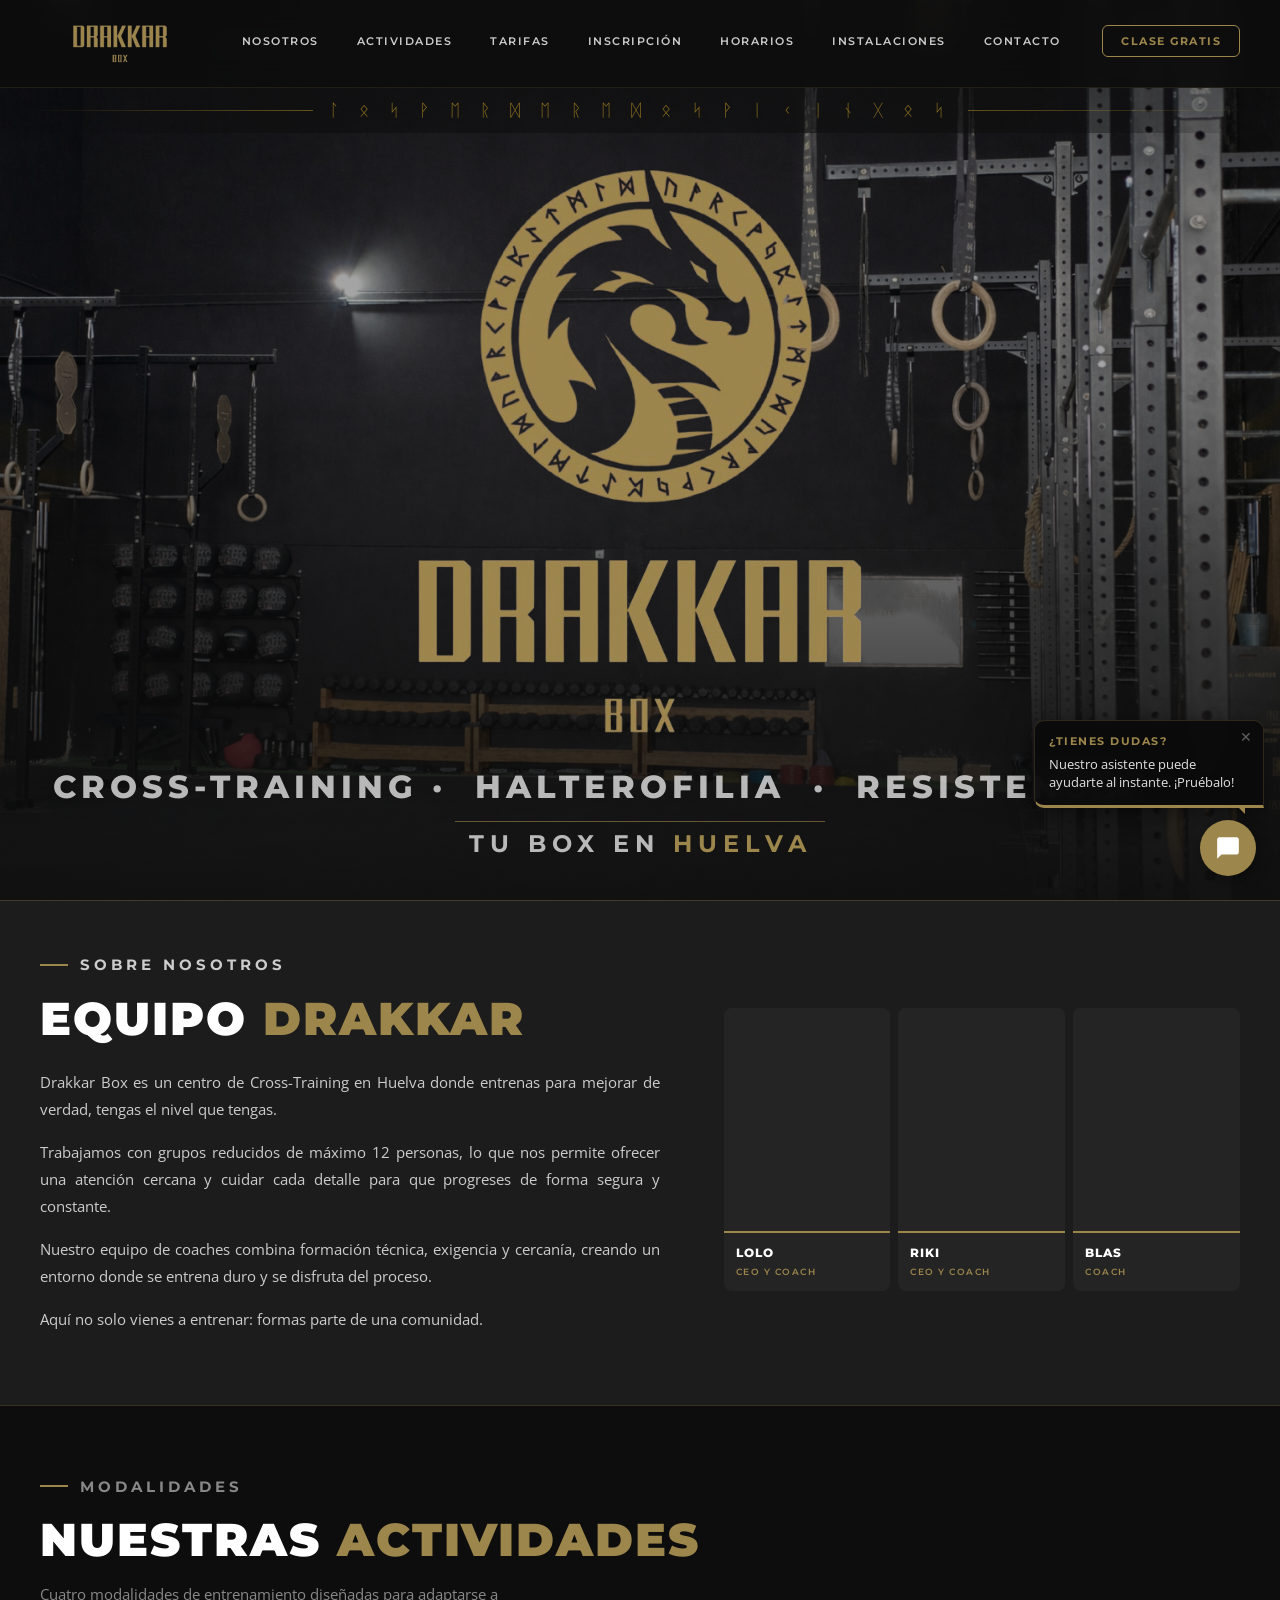
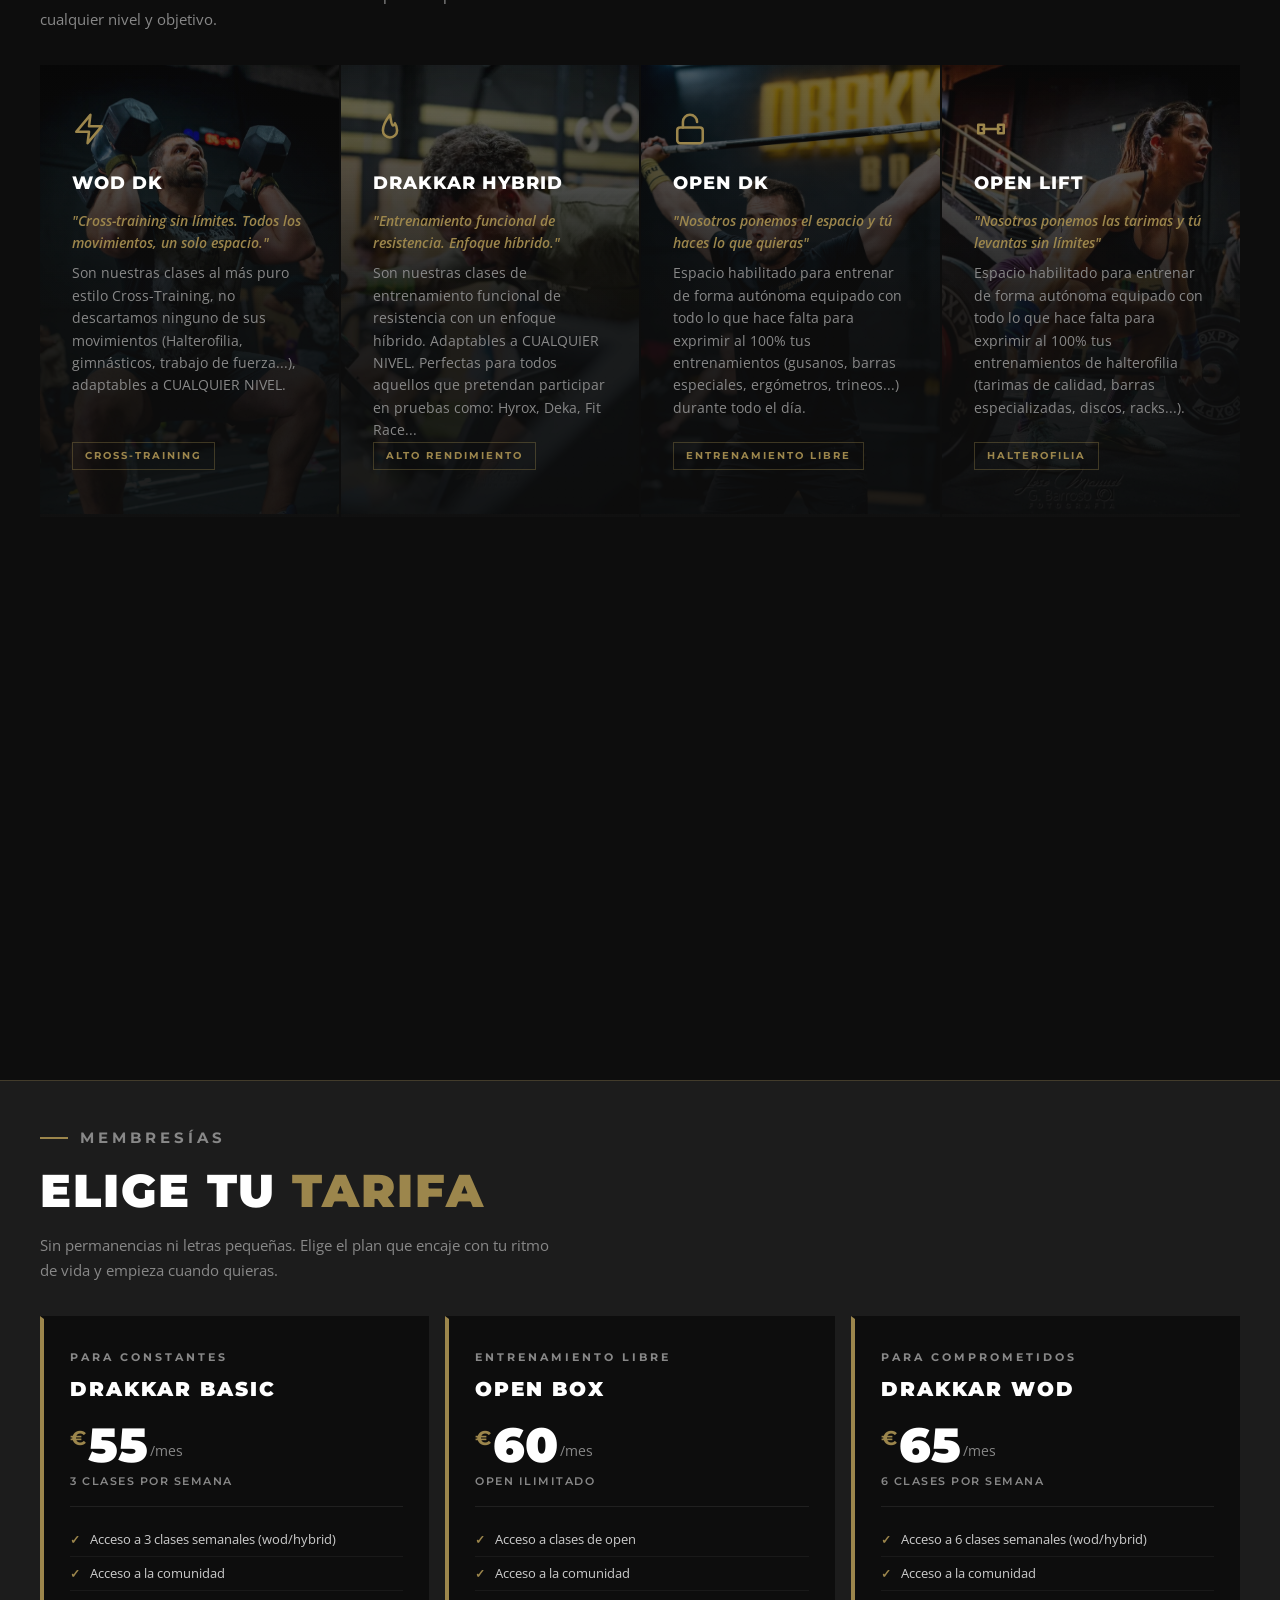
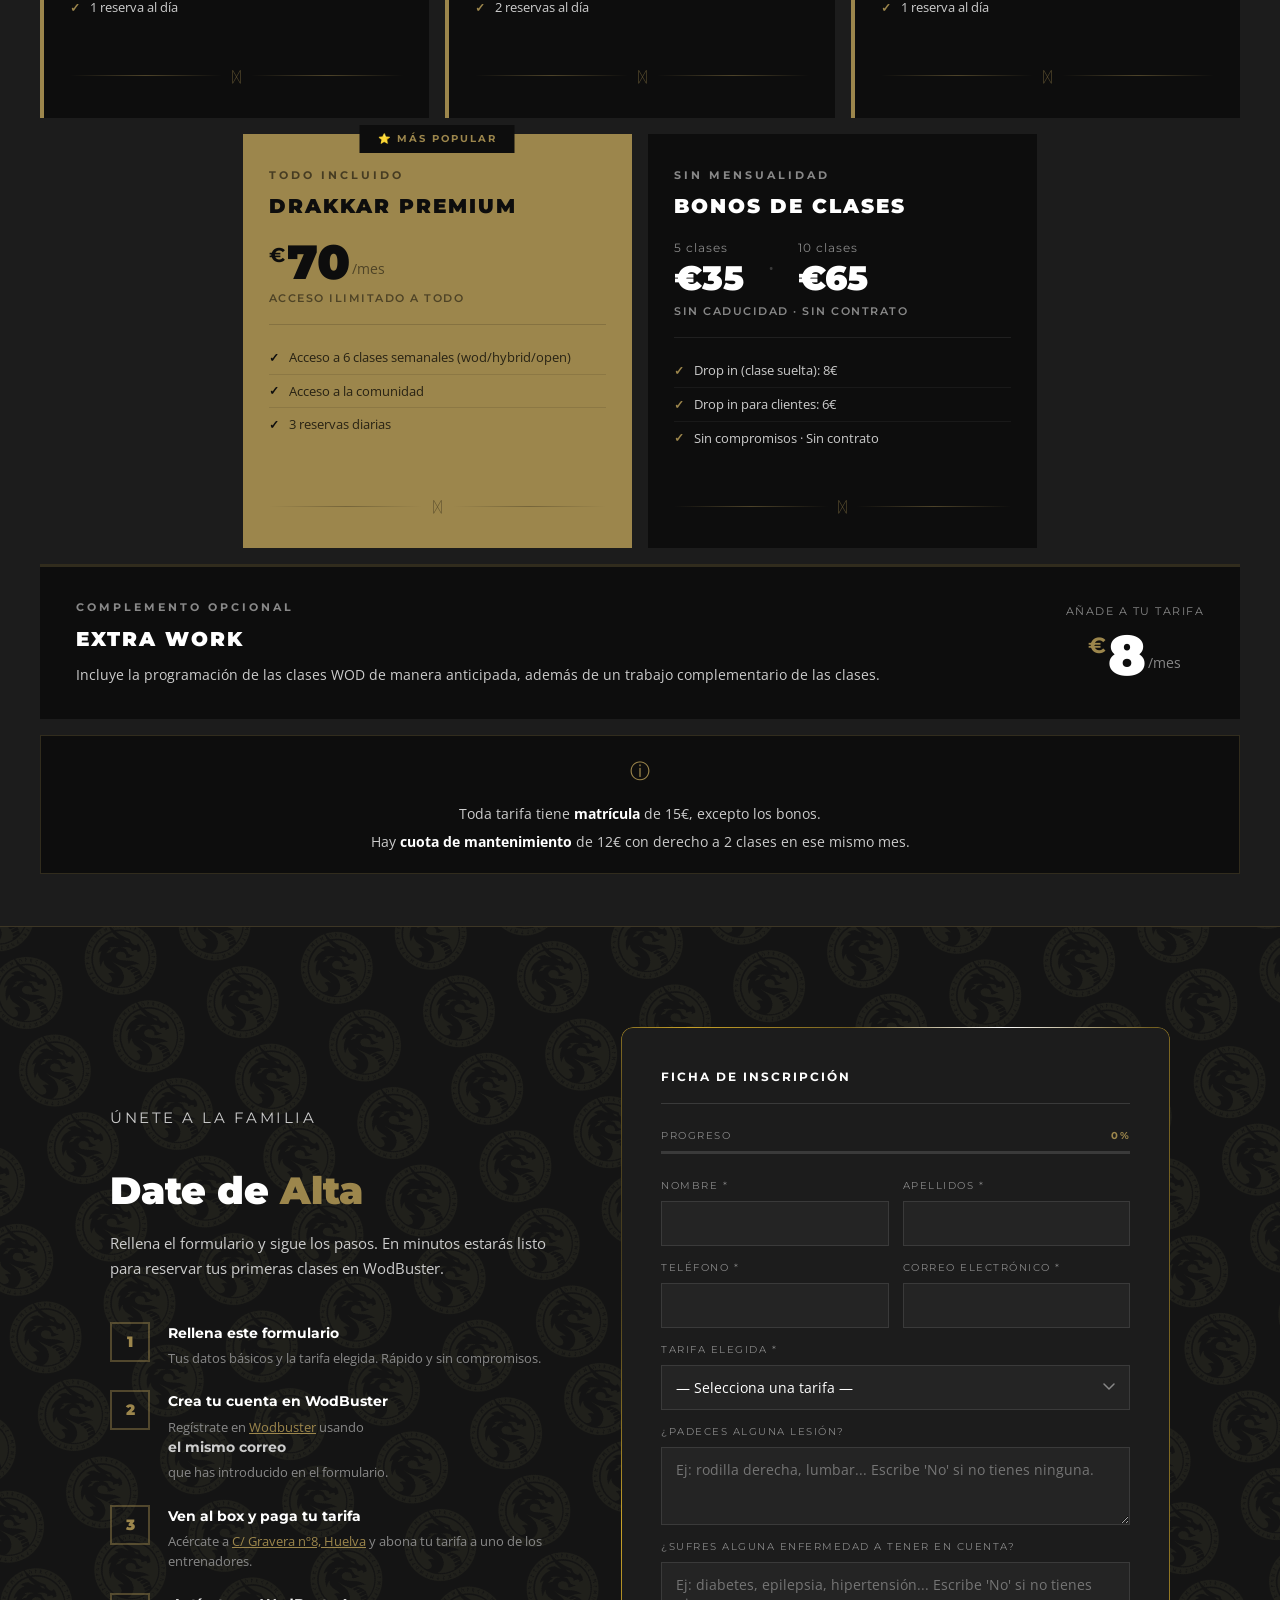
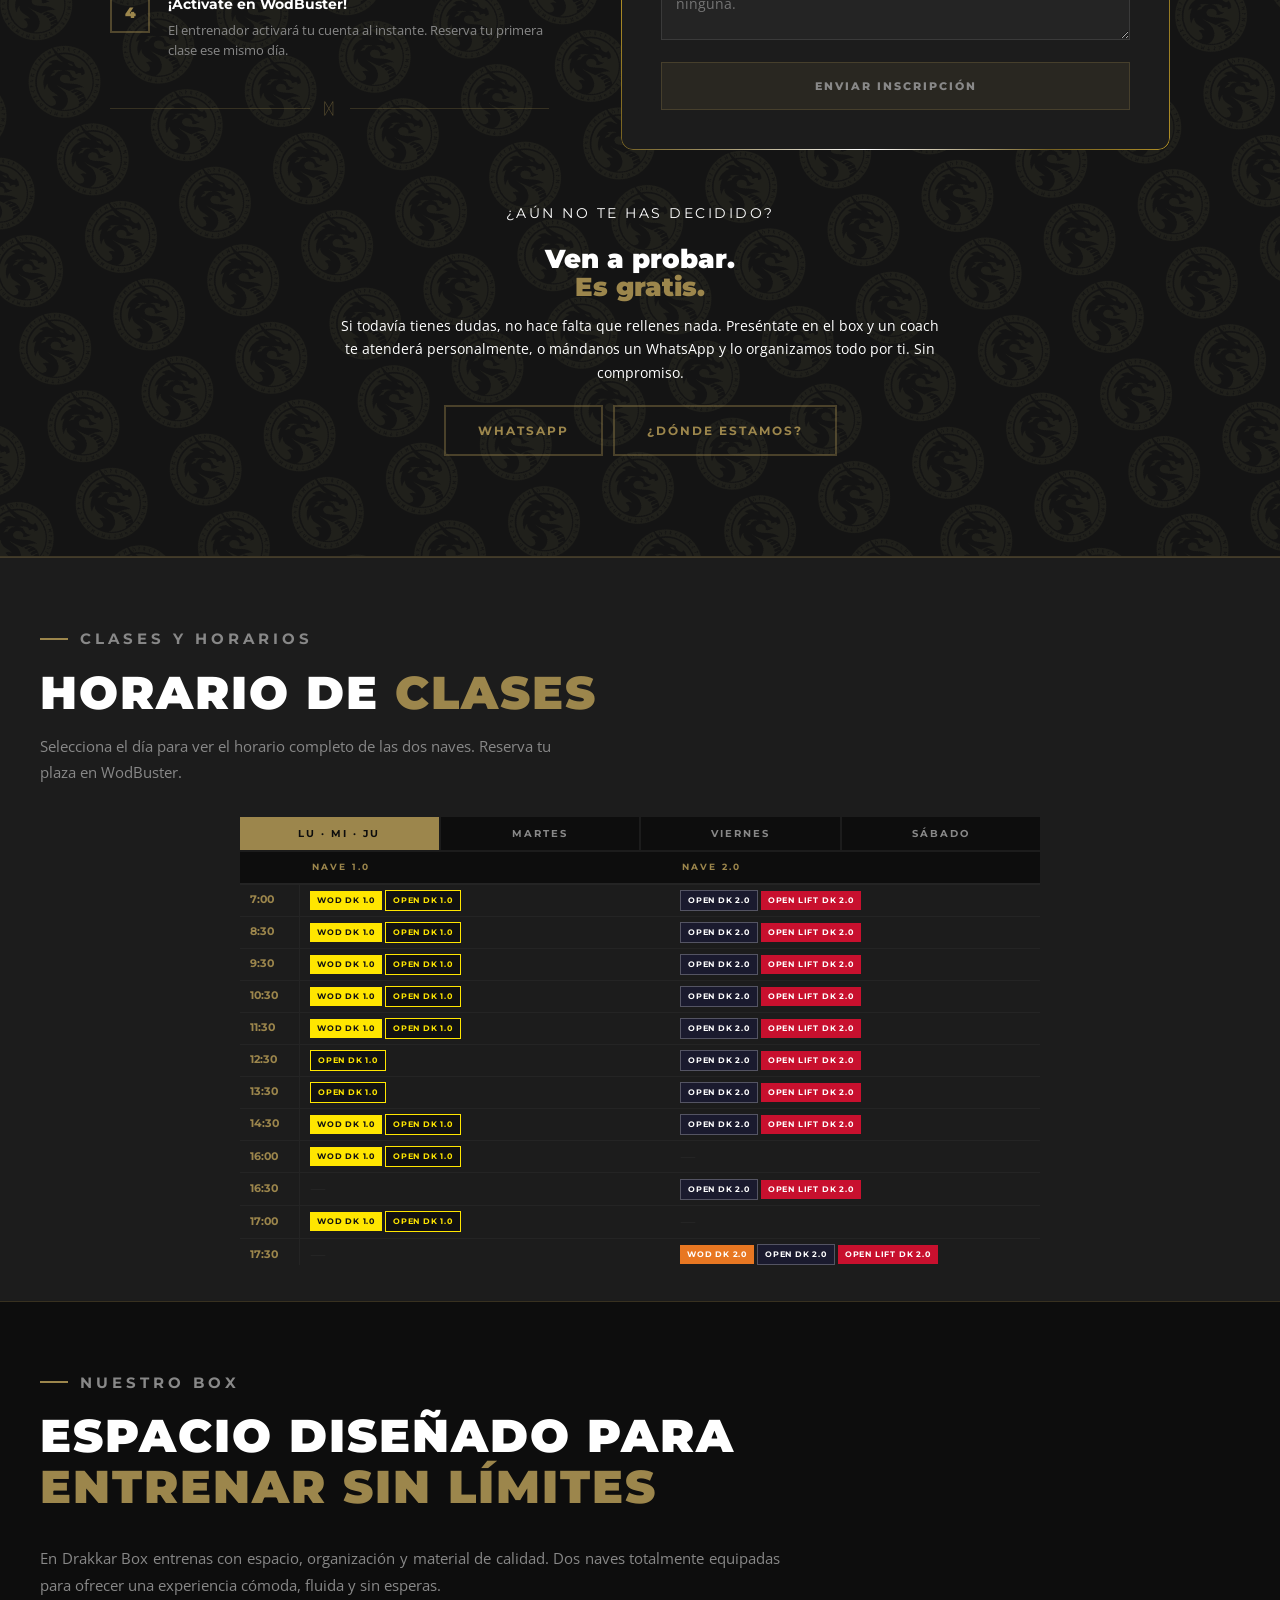
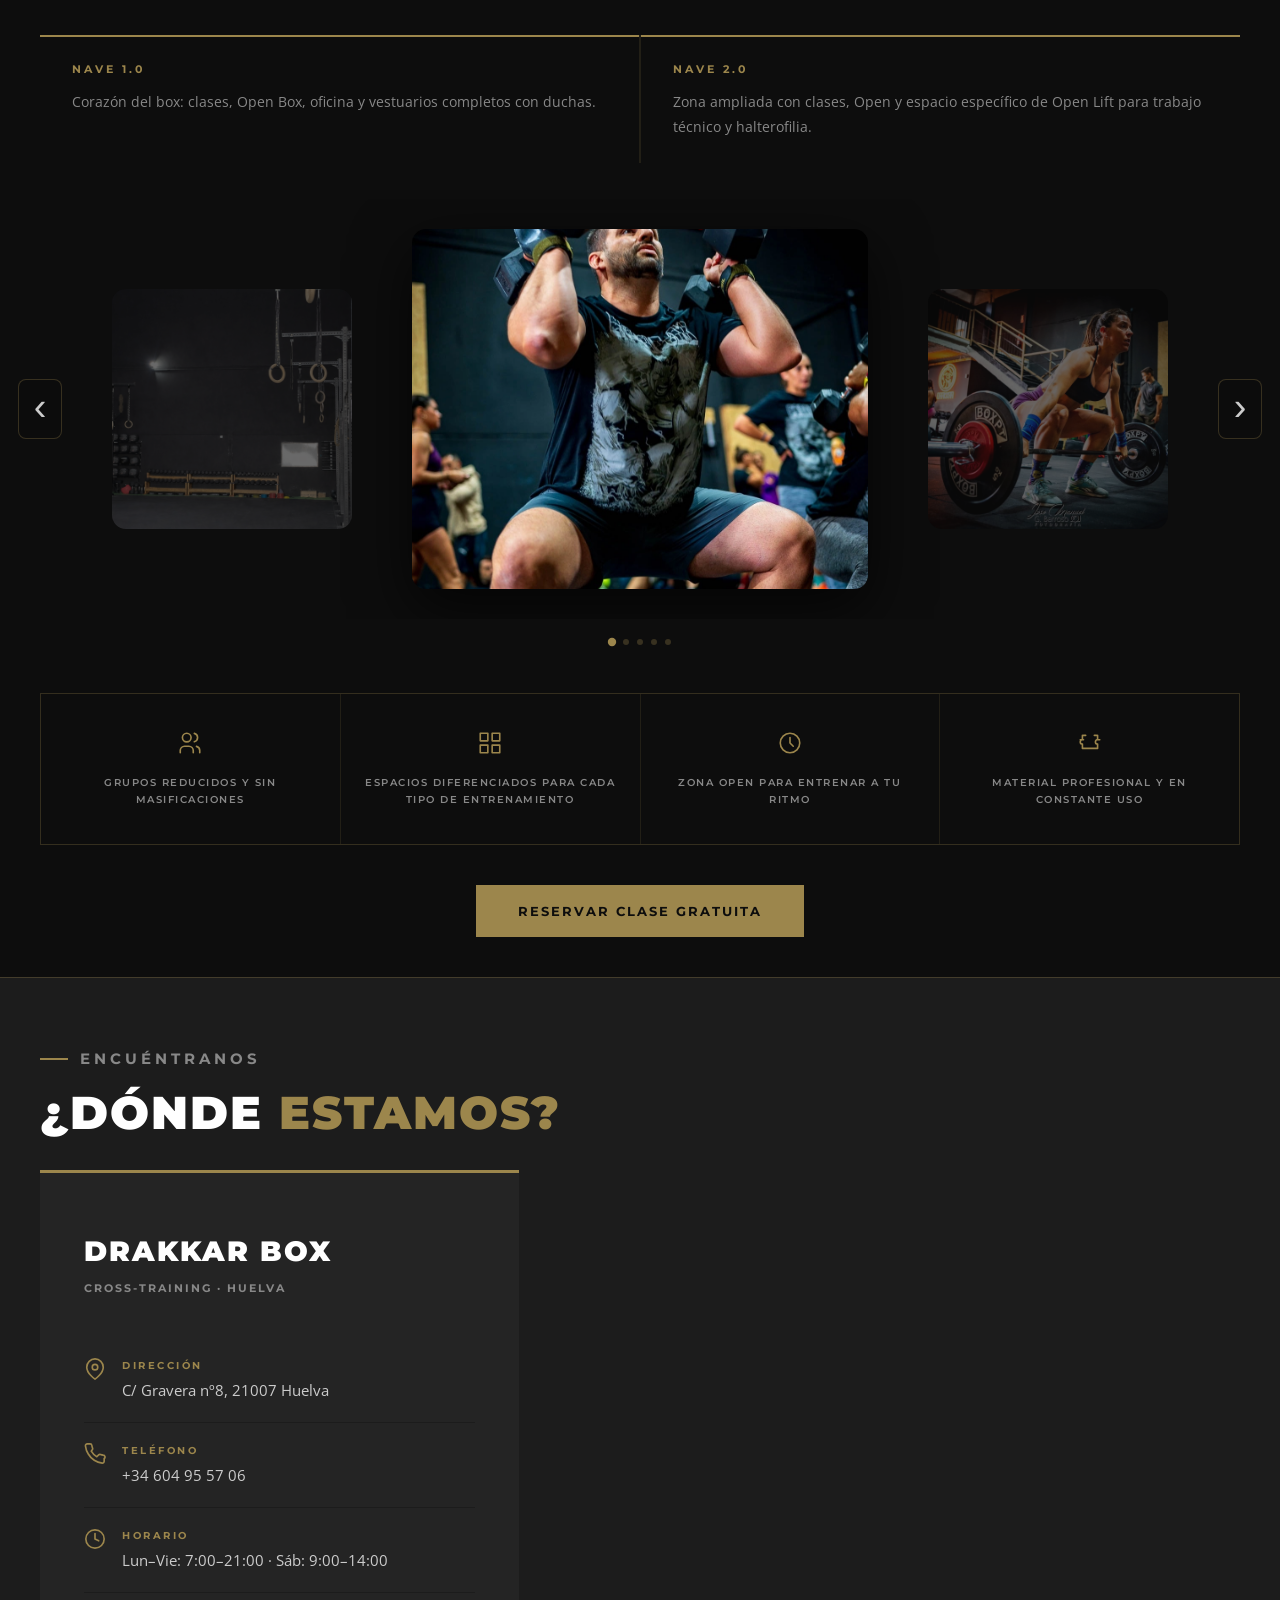
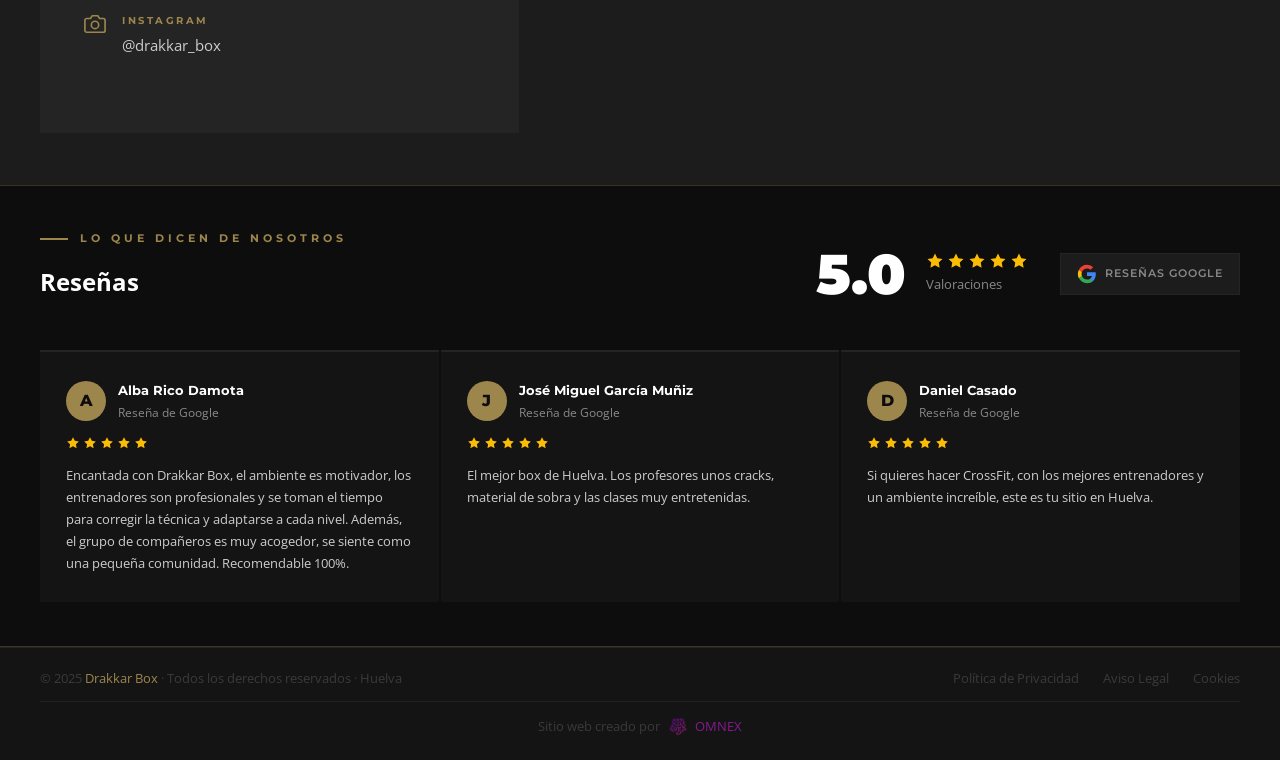
==== Drakkar/index.html @ 1a7a0d7c "Add files via upload" ====
<!DOCTYPE html>
<html lang="es">
<head>
  <meta charset="UTF-8" />
  <meta name="viewport" content="width=device-width, initial-scale=1.0" />
  <meta name="description" content="Drakkar Box – Centro de Cross-Training e Hybrid en Huelva. Forging Fitness." />
  <title>Drakkar Box | Cross-Training · Hybrid · Huelva</title>

  <link rel="preconnect" href="https://fonts.googleapis.com" />
  <link rel="preconnect" href="https://fonts.gstatic.com" crossorigin />
  <link href="https://fonts.googleapis.com/css2?family=Montserrat:wght@400;500;600;700;800;900&family=Open+Sans:wght@300;400;600&display=swap" rel="stylesheet" />

  <link rel="stylesheet" href="assets/css/style.css" />
</head>

<body>

  <!-- ░░ NAVBAR ░░ -->
  <nav id="navbar">
    <div class="nav-inner">
      <a href="#hero" class="nav-logo">
        <img src="assets/img/drakkar.webp" alt="Drakkar Box" />
      </a>

      <ul class="nav-menu">
        <li><a href="#about">Nosotros</a></li>
        <li><a href="#activities">Actividades</a></li>
        <li><a href="#pricing">Tarifas</a></li>
        <li><a href="#signup">Inscripción</a></li>
        <li><a href="#schedule">Horarios</a></li>
        <li><a href="#facilities">Instalaciones</a></li>
        <li><a href="#location">Contacto</a></li>
      </ul>

      <div class="nav-cta-btn">
        <button data-action="free-class" class="btn-nav">Clase gratis</button>
      </div>

      <button class="nav-hamburger" id="hamburger" aria-label="Menú">
        <span></span><span></span><span></span>
      </button>
    </div>
  </nav>

  <!-- ░░ MOBILE MENU ░░ -->
  <nav class="mobile-nav" id="mobileNav">
    <a href="#about"      class="mnl">Nosotros</a>
    <a href="#activities" class="mnl">Actividades</a>
    <a href="#pricing"    class="mnl">Tarifas</a>
    <a href="#signup"     class="mnl">Inscripción</a>
    <a href="#schedule"   class="mnl">Horarios</a>
    <a href="#facilities" class="mnl">Instalaciones</a>
    <a href="#location"   class="mnl">Contacto</a>
    <button data-action="free-class" class="mnl mnl-cta">Clase gratis</button>
  </nav>

  <!-- ░░ HERO ░░ -->
  <section id="hero">
    <img class="hero-bg-img" src="assets/img/fondo.webp" alt="" aria-hidden="true" />
    <div class="hero-overlay"></div>
    <div class="rune-divider"><span>ᛚ ᛟ ᛋ ᚹ ᛖ ᚱ ᛞ ᛖ ᚱ ᛖ ᛞ ᛟ ᛋ ᚹ ᛁ ᚲ ᛁ ᚾ ᚷ ᛟ ᛋ</span></div>

    <div class="hero-logo-center">
      <img src="assets/img/logo.webp" alt="Drakkar Box" class="hero-logo-main" />
      <img src="assets/img/drakkar.webp" alt="Drakkar" class="hero-drakkar-word" />
    </div>

    <div class="hero-bottom">
      <h1 class="hero-title">
        <span class="hero-disciplines"><span class="disc-item">Cross-Training</span><span class="disc-sep">&nbsp;·&nbsp; </span><span class="disc-item">Halterofilia</span><span class="disc-sep"> &nbsp;·&nbsp; </span><span class="disc-item">Resistencia</span></span>
        <span class="hero-divider-line"></span>
        <span class="hero-brand-sub">Tu box en <em>Huelva</em></span>
      </h1>
    </div>
  </section>


  <!-- ░░ ABOUT ░░ -->
  <section id="about">
    <div class="about-container">

      <div class="about-left fade-in">
        <p class="section-pre">Sobre nosotros</p>
        <h2>Equipo <span>Drakkar</span></h2>
        <p>
Drakkar Box es un centro de Cross-Training en Huelva donde entrenas para mejorar de verdad, tengas el nivel que tengas.
</p>

<p>
Trabajamos con grupos reducidos de máximo 12 personas, lo que nos permite ofrecer una atención cercana y cuidar cada detalle para que progreses de forma segura y constante.
</p>

<p>
Nuestro equipo de coaches combina formación técnica, exigencia y cercanía, creando un entorno donde se entrena duro y se disfruta del proceso.
</p>

<p>
Aquí no solo vienes a entrenar: formas parte de una comunidad.
</p>
      </div>

      <div class="trainers-slider fade-in" style="transition-delay:0.15s">

        <div class="trainer-slide">
          <div class="trainer-photo">
            <video src="assets/img/videoprueba.mp4" muted playsinline preload="auto"></video>
          </div>
          <div class="trainer-info">
            <span class="trainer-name">Lolo</span>
            <span class="trainer-role">Ceo y Coach</span>
          </div>
        </div>

        <div class="trainer-slide">
          <div class="trainer-photo">
            <video src="assets/img/videoriki.mp4" muted playsinline preload="auto"></video>
          </div>
          <div class="trainer-info">
            <span class="trainer-name">Riki</span>
            <span class="trainer-role">Ceo y Coach</span>
          </div>
        </div>

        <div class="trainer-slide">
          <div class="trainer-photo">
            <video src="assets/img/videoblas.mp4" muted playsinline preload="auto"></video>
          </div>
          <div class="trainer-info">
            <span class="trainer-name">Blas</span>
            <span class="trainer-role">Coach</span>
          </div>
        </div>

      </div>
    </div>
  </section>

  <!-- ░░ ACTIVIDADES ░░ -->
  <section id="activities">
    <div class="section-container">
      <div class="section-header fade-in">
        <p class="section-pre">Modalidades</p>
        <h2>Nuestras <span>Actividades</span></h2>
        <p>Cuatro modalidades de entrenamiento diseñadas para adaptarse a cualquier nivel y objetivo.</p>
      </div>

      <div class="activities-grid">
        <div class="activity-card card-wod fade-in">
          <div class="activity-card-inner">
            <div class="act-header">
              <div class="activity-icon"><span class="icon icon-lg"><svg viewBox="0 0 24 24"><polygon points="13 2 3 14 12 14 11 22 21 10 12 10 13 2"/></svg></span></div>
              <h3 class="activity-name">WOD DK</h3>
            </div>
            <div class="act-body">
              <p class="activity-desc"><span class="activity-highlight">"Cross-training sin límites. Todos los movimientos, un solo espacio."</span>Son nuestras clases al más puro estilo Cross-Training, no descartamos ninguno de sus movimientos (Halterofilia, gimnásticos, trabajo de fuerza...), adaptables a CUALQUIER NIVEL.</p>
              <span class="activity-tag">Cross-Training</span>
            </div>
          </div>
        </div>

        <div class="activity-card card-hybrid fade-in" style="transition-delay:0.08s">
          <div class="activity-card-inner">
            <div class="act-header">
              <div class="activity-icon"><span class="icon icon-lg"><svg viewBox="0 0 24 24"><path d="M12 2C9 6 7 9 7 13a5 5 0 0 0 10 0c0-2-.5-3.5-1.5-5-.3 1-.8 1.5-1.5 1.5C13 9.5 13 7 12 2z"/></svg></span></div>
              <h3 class="activity-name">Drakkar Hybrid</h3>
            </div>
            <div class="act-body">
              <p class="activity-desc"><span class="activity-highlight">"Entrenamiento funcional de resistencia. Enfoque híbrido."</span>Son nuestras clases de entrenamiento funcional de resistencia con un enfoque híbrido. Adaptables a CUALQUIER NIVEL. Perfectas para todos aquellos que pretendan participar en pruebas como: Hyrox, Deka, Fit Race...</p>
              <span class="activity-tag">Alto Rendimiento</span>
            </div>
          </div>
        </div>

        <div class="activity-card card-open fade-in" style="transition-delay:0.16s">
          <div class="activity-card-inner">
            <div class="act-header">
              <div class="activity-icon"><span class="icon icon-lg"><svg viewBox="0 0 24 24"><rect x="3" y="11" width="18" height="11" rx="2"/><path d="M7 11V7a5 5 0 0 1 10 0"/></svg></span></div>
              <h3 class="activity-name">Open DK</h3>
            </div>
            <div class="act-body">
              <p class="activity-desc"><span class="activity-highlight">"Nosotros ponemos el espacio y tú haces lo que quieras"</span>Espacio habilitado para entrenar de forma autónoma equipado con todo lo que hace falta para exprimir al 100% tus entrenamientos (gusanos, barras especiales, ergómetros, trineos...) durante todo el día.</p>
              <span class="activity-tag">Entrenamiento Libre</span>
            </div>
          </div>
        </div>

        <div class="activity-card card-openlift fade-in" style="transition-delay:0.24s">
          <div class="activity-card-inner">
            <div class="act-header">
              <div class="activity-icon"><span class="icon icon-lg"><svg viewBox="0 0 24 24"><line x1="6" y1="12" x2="18" y2="12"/><path d="M3 9h4v6H3z"/><path d="M17 9h4v6h-4z"/></svg></span></div>
              <h3 class="activity-name">Open Lift</h3>
            </div>
            <div class="act-body">
              <p class="activity-desc"><span class="activity-highlight">"Nosotros ponemos las tarimas y tú levantas sin límites"</span>Espacio habilitado para entrenar de forma autónoma equipado con todo lo que hace falta para exprimir al 100% tus entrenamientos de halterofilia (tarimas de calidad, barras especializadas, discos, racks...).</p>
              <span class="activity-tag">Halterofilia</span>
            </div>
          </div>
        </div>
      </div>

      <div class="activities-row-2">
        <div class="activity-card featured fade-in">
          <div class="activity-card-inner" style="padding-top:24px">
            <div class="activity-icon"><img src="assets/img/logo_negro.webp" alt="Drakkar Box" style="width:96px;height:96px;object-fit:contain" /></div>
            <h3 class="activity-name">¿No sabes por dónde empezar?</h3>
            <p class="activity-desc">Ven a tu <strong style="font-size:1.15em;text-decoration:underline;text-underline-offset:3px">primera clase gratis</strong>. Olvídate del nivel, olvídate del miedo. Aquí no hay excusas.<br><br>En Drakkar no juzgamos. Te echamos un cable, te motivamos y celebramos cada paso que das. Porque aquí todos empezamos desde cero. Y aquí todos seguimos creciendo.<br><br><em>Ven a probar. No te arrepentirás.</em></p>
            <button data-action="free-class" class="activity-tag" style="padding:10px 20px;border:none;cursor:pointer;font-family:inherit">Reservar clase gratuita →</button>
          </div>
        </div>

        <div class="activity-card fade-in" style="transition-delay:0.1s">
          <div class="activity-card-inner">
            <div class="act-header">
              <div class="activity-icon"><span class="icon icon-lg"><img src="assets/img/logowod.webp" alt="WodBuster" style="width:40px;height:40px;object-fit:contain" /></span></div>
              <h3 class="activity-name">App de Reservas</h3>
            </div>
            <div class="act-body">
              <p class="activity-desc">Reserva tu plaza en cualquier clase directamente desde la app de Wodbuster. Fácil, rápido y sin llamadas.<br><br>Recuerda: las clases se abren el día anterior a las 22:30. Así que estate atento y asegura tu sitio.</p>
              <a href="https://wodbuster.com/account/login.aspx?ReturnUrl=%2Faccount%2Froadtobox.aspx" target="_blank" rel="noopener noreferrer" class="activity-tag">Abrir App →</a>
            </div>
          </div>
        </div>

        <div class="activity-card fade-in" style="transition-delay:0.2s">
          <div class="activity-card-inner">
            <div class="act-header">
              <div class="activity-icon"><span class="icon icon-lg"><svg viewBox="0 0 24 24"><path d="M23 19a2 2 0 0 1-2 2H3a2 2 0 0 1-2-2V8a2 2 0 0 1 2-2h4l2-3h6l2 3h4a2 2 0 0 1 2 2z"/><circle cx="12" cy="13" r="4"/></svg></span></div>
              <h3 class="activity-name"><span class="name-desktop">Síguenos</span><span class="name-mobile">Instagram</span></h3>
            </div>
            <div class="act-body">
              <p class="activity-desc">En nuestro Instagram te enseñamos el día a día: los entrenamientos que sudamos, las risas que nos echamos y cómo la comunidad empuja más que cualquier barra.<br><br>Porque aquí nadie viene a pasar desapercibido. Aquí venimos a crecer, a romper límites y a celebrarlo juntos.<br><br>Entra, mira y únete. Te esperamos en</p>
              <a href="https://www.instagram.com/drakkar_box/" target="_blank" rel="noopener noreferrer" class="activity-tag">@drakkar_box →</a>
            </div>
          </div>
        </div>
      </div>
    </div>
  </section>

  <!-- ░░ PRICING ░░ -->
  <section id="pricing">
    <div class="section-container">
      <div class="section-header fade-in">
        <p class="section-pre">Membresías</p>
        <h2>Elige tu <span>Tarifa</span></h2>
        <p>Sin permanencias ni letras pequeñas. Elige el plan que encaje con tu ritmo de vida y empieza cuando quieras.</p>
      </div>

      <div class="pricing-grid">
        <div class="price-card fade-in">
          <p class="price-plan">Para constantes</p>
          <p class="price-name">Drakkar Basic</p>
          <div class="price-cost"><span class="price-currency">€</span><span class="price-amount">55</span><span class="price-per">/mes</span></div>
          <p class="price-sessions">3 clases por semana</p>
          <div class="price-body">
            <ul class="price-list">
              <li>Acceso a 3 clases semanales (wod/hybrid)</li><li>Acceso a la comunidad</li><li>1 reserva al día</li>
            </ul>
            <div class="price-deco" aria-hidden="true"><span class="price-deco-line"></span><span class="price-deco-rune">ᛞ</span><span class="price-deco-line"></span></div>
          </div>
        </div>

        <div class="price-card fade-in" style="transition-delay:0.1s">
          <p class="price-plan">Entrenamiento libre</p>
          <p class="price-name">Open Box</p>
          <div class="price-cost"><span class="price-currency">€</span><span class="price-amount">60</span><span class="price-per">/mes</span></div>
          <p class="price-sessions">Open ilimitado</p>
          <div class="price-body">
            <ul class="price-list">
              <li>Acceso a clases de open</li><li>Acceso a la comunidad</li><li>2 reservas al día</li>
            </ul>
            <div class="price-deco" aria-hidden="true"><span class="price-deco-line"></span><span class="price-deco-rune">ᛞ</span><span class="price-deco-line"></span></div>
          </div>
        </div>

        <div class="price-card fade-in" style="transition-delay:0.2s">
          <p class="price-plan">Para comprometidos</p>
          <p class="price-name">Drakkar WOD</p>
          <div class="price-cost"><span class="price-currency">€</span><span class="price-amount">65</span><span class="price-per">/mes</span></div>
          <p class="price-sessions">6 clases por semana</p>
          <div class="price-body">
            <ul class="price-list"><li>Acceso a 6 clases semanales (wod/hybrid)</li><li>Acceso a la comunidad</li><li>1 reserva al día</li></ul>
            <div class="price-deco" aria-hidden="true"><span class="price-deco-line"></span><span class="price-deco-rune">ᛞ</span><span class="price-deco-line"></span></div>
          </div>
        </div>

        <div class="price-card popular fade-in" style="transition-delay:0.3s">
          <span class="popular-label">⭐ Más Popular</span>
          <p class="price-plan">Todo incluido</p>
          <p class="price-name">Drakkar Premium</p>
          <div class="price-cost"><span class="price-currency">€</span><span class="price-amount">70</span><span class="price-per">/mes</span></div>
          <p class="price-sessions">Acceso ilimitado a todo</p>
          <div class="price-body">
            <ul class="price-list"><li>Acceso a 6 clases semanales (wod/hybrid/open)</li><li>Acceso a la comunidad</li><li>3 reservas diarias</li></ul>
            <div class="price-deco" aria-hidden="true"><span class="price-deco-line"></span><span class="price-deco-rune">ᛞ</span><span class="price-deco-line"></span></div>
          </div>
        </div>

        <div class="price-card fade-in" style="transition-delay:0.4s">
          <p class="price-plan">Sin mensualidad</p>
          <p class="price-name">Bonos de Clases</p>
          <div class="bonos-prices">
            <div class="bonos-item">
              <span class="bonos-label">5 clases</span>
              <span class="bonos-val">€35</span>
            </div>
            <span class="bonos-sep">·</span>
            <div class="bonos-item">
              <span class="bonos-label">10 clases</span>
              <span class="bonos-val">€65</span>
            </div>
          </div>
          <p class="price-sessions">Sin caducidad · Sin contrato</p>
          <div class="price-body">
            <ul class="price-list"><li>Drop in (clase suelta): 8€</li><li>Drop in para clientes: 6€</li><li>Sin compromisos · Sin contrato</li></ul>
            <div class="price-deco" aria-hidden="true"><span class="price-deco-line"></span><span class="price-deco-rune">ᛞ</span><span class="price-deco-line"></span></div>
          </div>
        </div>
      </div>

      <div class="pricing-addon fade-in">
        <div class="addon-card">
          <div class="addon-info">
            <p class="price-plan">Complemento opcional</p>
            <p class="price-name addon-name">Extra Work</p>
            <div class="addon-body">
              <p class="addon-desc">Incluye la programación de las clases WOD de manera anticipada, además de un trabajo complementario de las clases.</p>
            </div>
          </div>
          <div class="addon-price">
            <p class="addon-price-label">Añade a tu tarifa</p>
            <div class="addon-price-amount">
              <span class="price-currency">€</span>
              <span class="price-amount">8</span>
              <span class="price-per">/mes</span>
            </div>
          </div>
        </div>
      </div>

      <div class="pricing-notice fade-in">
        <div class="notice-inner">
          <span class="notice-icon">ⓘ</span>
          <div>
            <p>Toda tarifa tiene <strong>matrícula</strong> de 15€, excepto los bonos.</p>
            <p>Hay <strong>cuota de mantenimiento</strong> de 12€ con derecho a 2 clases en ese mismo mes.</p>
          </div>
        </div>
      </div>
    </div>
  </section>

  <!-- ░░ ALTA / INSCRIPCIÓN + PRUEBA GRATIS ░░ -->
  <section id="signup">

    <div class="signup-inner">

      <div class="signup-info fade-in">
        <p class="signup-pre">Únete a la familia</p>
        <h2>Date de <span>Alta</span></h2>
        <p>Rellena el formulario y sigue los pasos. En minutos estarás listo para reservar tus primeras clases en WodBuster.</p>

        <div class="signup-steps">
          <div class="signup-step">
            <div class="step-num" id="su-step-1">1</div>
            <div class="step-text">
              <strong>Rellena este formulario</strong>
              <p>Tus datos básicos y la tarifa elegida. Rápido y sin compromisos.</p>
            </div>
          </div>
          <div class="signup-step">
            <div class="step-num" id="su-step-2">2</div>
            <div class="step-text">
              <strong>Crea tu cuenta en WodBuster</strong>
              <p>Regístrate en <a href="https://wodbuster.com/account/login.aspx" target="_blank" rel="noopener noreferrer" style="color:var(--gold);text-decoration:underline">Wodbuster</a> usando <strong style="color:var(--gray-1)">el mismo correo</strong> que has introducido en el formulario.</p>
            </div>
          </div>
          <div class="signup-step">
            <div class="step-num" id="su-step-3">3</div>
            <div class="step-text">
              <strong>Ven al box y paga tu tarifa</strong>
              <p>Acércate a <a href="#location" style="color:var(--gold);text-decoration:underline">C/ Gravera nº8, Huelva</a> y abona tu tarifa a uno de los entrenadores.</p>
            </div>
          </div>
          <div class="signup-step">
            <div class="step-num" id="su-step-4">4</div>
            <div class="step-text">
              <strong>¡Actívate en WodBuster!</strong>
              <p>El entrenador activará tu cuenta al instante. Reserva tu primera clase ese mismo día.</p>
            </div>
          </div>
        </div>

        <div class="su-divider">
          <span class="su-divider-rune">ᛞ</span>
        </div>

      </div>

      <div class="signup-form-wrap fade-in" style="transition-delay:0.15s">
        <div class="signup-form-box">

          <p class="form-box-title">Ficha de inscripción</p>

          <div class="form-progress-wrap">
            <div class="form-progress-label">
              Progreso
              <span id="suProgressPct">0%</span>
            </div>
            <div class="form-progress-track">
              <div class="form-progress-bar" id="suProgressBar"></div>
            </div>
          </div>

          <form id="suForm" novalidate>

            <div class="form-row-2">
              <div class="su-form-group su-field-anim">
                <label for="su-nombre">Nombre *</label>
                <input type="text" id="su-nombre" name="nombre" autocomplete="given-name" required />
              </div>
              <div class="su-form-group su-field-anim" style="transition-delay:.07s">
                <label for="su-apellidos">Apellidos *</label>
                <input type="text" id="su-apellidos" name="apellidos" autocomplete="family-name" required />
              </div>
            </div>

            <div class="form-row-2">
              <div class="su-form-group su-field-anim" style="transition-delay:.14s">
                <label for="su-telefono">Teléfono *</label>
                <input type="tel" id="su-telefono" name="telefono" autocomplete="tel" required />
              </div>
              <div class="su-form-group su-field-anim" style="transition-delay:.21s">
                <label for="su-correo">Correo electrónico *</label>
                <input type="email" id="su-correo" name="correo" autocomplete="email" required />
              </div>
            </div>

            <div class="su-form-group su-field-anim" style="transition-delay:.28s">
              <label for="su-tarifa">Tarifa elegida *</label>
              <select id="su-tarifa" name="tarifa" required>
                <option value="">— Selecciona una tarifa —</option>
                <option value="Drakkar Basic — 55€/mes (3 clases/semana)">Drakkar Basic — 55€/mes · 3 clases/semana</option>
                <option value="Open Box — 60€/mes (Open ilimitado)">Open Box — 60€/mes · Open ilimitado</option>
                <option value="Drakkar WOD — 65€/mes (6 clases/semana)">Drakkar WOD — 65€/mes · 6 clases/semana</option>
                <option value="Drakkar Premium — 70€/mes (Acceso ilimitado)">Drakkar Premium — 70€/mes · Acceso ilimitado</option>
                <option value="Bono 5 clases — 35€">Bono 5 clases — 35€</option>
                <option value="Bono 10 clases — 65€">Bono 10 clases — 65€</option>
              </select>
            </div>

            <div class="su-form-group su-field-anim" style="transition-delay:.35s">
              <label for="su-lesion">¿Padeces alguna lesión?</label>
              <textarea id="su-lesion" name="lesion" placeholder="Ej: rodilla derecha, lumbar... Escribe 'No' si no tienes ninguna."></textarea>
            </div>

            <div class="su-form-group su-field-anim" style="transition-delay:.42s">
              <label for="su-enfermedad">¿Sufres alguna enfermedad a tener en cuenta?</label>
              <textarea id="su-enfermedad" name="enfermedad" placeholder="Ej: diabetes, epilepsia, hipertensión... Escribe 'No' si no tienes ninguna."></textarea>
            </div>

            <button type="submit" class="btn-signup-submit" id="suSubmitBtn" disabled>
              Enviar inscripción
            </button>

          </form>

          <div class="su-notice" id="suNotice">
            <p id="suNoticeText"></p>
          </div>

          <div class="su-success-final" id="suSuccessFinal">
            <span class="su-success-icon">⚔️🐉⚔️</span>
            <h4 id="suSuccessTitle">¡Inscripción registrada!</h4>
            <p id="suSuccessBody"></p>
            <p style="margin-top:8px">El entrenador activará tu cuenta en <strong>WodBuster</strong> al instante. <strong>¡Te esperamos, Drakkarian@!</strong></p>
          </div>

        </div>
      </div>

    </div>

    <div class="signup-cta-row">
      <div class="su-free-block fade-in" style="transition-delay:0.2s">
        <p class="su-free-pre">¿Aún no te has decidido?</p>
        <h3>Ven a probar.<br /><span>Es gratis.</span></h3>
        <p>Si todavía tienes dudas, no hace falta que rellenes nada. Preséntate en el box y un coach te atenderá personalmente, o mándanos un WhatsApp y lo organizamos todo por ti. Sin compromiso.</p>
        <div class="su-free-btns">
          <a href="https://wa.me/34604955706" target="_blank" rel="noopener noreferrer" class="btn-cta-border">WhatsApp</a>
          <a href="#location" class="btn-cta-border">¿Dónde estamos?</a>
        </div>
      </div>
    </div>
  </section>

  <!-- ░░ SCHEDULE ░░ -->
  <section id="schedule">
    <div class="section-container">

      <div class="section-header fade-in">
        <p class="section-pre">Clases y Horarios</p>
        <h2>Horario de <span>Clases</span></h2>
        <p>Selecciona el día para ver el horario completo de las dos naves. Reserva tu plaza en WodBuster.</p>
      </div>

      <div id="schedule-container" class="fade-in"></div>

    </div>
  </section>

  <!-- ░░ FACILITIES ░░ -->
  <section id="facilities">
    <div class="section-container">

      <div class="section-header fade-in">
        <p class="section-pre">Nuestro box</p>
        <h2>Espacio diseñado para<br><span>entrenar sin límites</span></h2>
      </div>

      <div class="fac-intro fade-in">
        <p>En Drakkar Box entrenas con espacio, organización y material de calidad. Dos naves totalmente equipadas para ofrecer una experiencia cómoda, fluida y sin esperas.</p>
      </div>

      <div class="fac-naves fade-in">
        <div class="fac-nave">
          <p class="fac-nave-label">Nave 1.0</p>
          <p>Corazón del box: clases, Open Box, oficina y vestuarios completos con duchas.</p>
        </div>
        <div class="fac-nave">
          <p class="fac-nave-label">Nave 2.0</p>
          <p>Zona ampliada con clases, Open y espacio específico de Open Lift para trabajo técnico y halterofilia.</p>
        </div>
      </div>

      <div class="fac-carousel-wrap fade-in">
        <button class="fac-nav fac-nav-prev" id="facNavPrev" aria-label="Anterior">&#8249;</button>
        <div class="facilities-carousel" id="facilitiesCarousel">
          <div class="facility-photo"><img src="assets/img/wod.webp"      alt="WOD DK" loading="lazy" /></div>
          <div class="facility-photo"><img src="assets/img/openlift.webp" alt="Open Lift" loading="lazy" /></div>
          <div class="facility-photo"><img src="assets/img/open.webp"     alt="Open DK" loading="lazy" /></div>
          <div class="facility-photo"><img src="assets/img/hybrid.webp"   alt="Hybrid" loading="lazy" /></div>
          <div class="facility-photo"><img src="assets/img/fondo.webp"    alt="Drakkar Box" loading="lazy" /></div>
        </div>
        <button class="fac-nav fac-nav-next" id="facNavNext" aria-label="Siguiente">&#8250;</button>
      </div>
      <div class="facilities-dots fade-in" id="facilitiesDots"></div>

      <div class="fac-features fade-in">
        <div class="fac-feature">
          <svg viewBox="0 0 24 24"><circle cx="9" cy="7" r="4"/><path d="M3 21v-2a4 4 0 0 1 4-4h4a4 4 0 0 1 4 4v2"/><path d="M16 3.13a4 4 0 0 1 0 7.75"/><path d="M21 21v-2a4 4 0 0 0-3-3.87"/></svg>
          <p>Grupos reducidos y sin masificaciones</p>
        </div>
        <div class="fac-feature">
          <svg viewBox="0 0 24 24"><rect x="3" y="3" width="7" height="7"/><rect x="14" y="3" width="7" height="7"/><rect x="3" y="14" width="7" height="7"/><rect x="14" y="14" width="7" height="7"/></svg>
          <p>Espacios diferenciados para cada tipo de entrenamiento</p>
        </div>
        <div class="fac-feature">
          <svg viewBox="0 0 24 24"><circle cx="12" cy="12" r="9"/><polyline points="12 7 12 12 15 15"/></svg>
          <p>Zona Open para entrenar a tu ritmo</p>
        </div>
        <div class="fac-feature">
          <svg viewBox="0 0 24 24"><path d="M6 5h2M16 5h2M3 9h3M18 9h3M5 5v4M19 5v4M5 9a2 2 0 0 0 0 4M19 9a2 2 0 0 0 0 4M5 13v4M19 13v4M5 17h14M6 17h2M16 17h2"/></svg>
          <p>Material profesional y en constante uso</p>
        </div>
      </div>
      <div class="location-cta fade-in">
        <button data-action="free-class" class="btn-primary">Reservar clase gratuita</button>
      </div>

    </div>

    <div id="fac-lightbox" aria-hidden="true">
      <button id="flb-close" aria-label="Cerrar">&#x2715;</button>
      <button id="flb-prev" aria-label="Anterior">&#8249;</button>
      <img id="flb-img" src="" alt="" />
      <button id="flb-next" aria-label="Siguiente">&#8250;</button>
      <p id="flb-counter"></p>
    </div>

  </section>

  <!-- ░░ LOCATION ░░ -->
  <section id="location">
    <div class="section-container">
      <div class="section-header fade-in">
        <p class="section-pre">Encuéntranos</p>
        <h2>¿Dónde <span>Estamos?</span></h2>
      </div>
      <div class="location-layout">
        <div class="location-info-panel fade-in">
          <h3>Drakkar Box</h3>
          <p class="subtitle">Cross-Training · Huelva</p>
          <div class="location-detail">
            <span class="icon icon-md"><svg viewBox="0 0 24 24"><path d="M21 10c0 7-9 13-9 13S3 17 3 10a9 9 0 0 1 18 0z"/><circle cx="12" cy="10" r="3"/></svg></span>
            <div><div class="ld-label">Dirección</div><div class="ld-value">C/ Gravera nº8, 21007 Huelva</div></div>
          </div>
          <div class="location-detail">
            <span class="icon icon-md"><svg viewBox="0 0 24 24"><path d="M22 16.92v3a2 2 0 0 1-2.18 2 19.79 19.79 0 0 1-8.63-3.07A19.5 19.5 0 0 1 4.69 12 19.79 19.79 0 0 1 1.61 3.38 2 2 0 0 1 3.6 1h3a2 2 0 0 1 2 1.72c.127.96.361 1.903.7 2.81a2 2 0 0 1-.45 2.11L7.91 8.91a16 16 0 0 0 6.06 6.06l1.97-1.98a2 2 0 0 1 2.11-.45 12.84 12.84 0 0 0 2.81.7A2 2 0 0 1 22 16.92z"/></svg></span>
            <div><div class="ld-label">Teléfono</div><div class="ld-value"><a href="tel:+34604955706">+34 604 95 57 06</a></div></div>
          </div>
          <div class="location-detail">
            <span class="icon icon-md"><svg viewBox="0 0 24 24"><circle cx="12" cy="12" r="10"/><polyline points="12 6 12 12 16 14"/></svg></span>
            <div><div class="ld-label">Horario</div><div class="ld-value">Lun–Vie: 7:00–21:00 · Sáb: 9:00–14:00</div></div>
          </div>
          <div class="location-detail">
            <span class="icon icon-md"><svg viewBox="0 0 24 24"><path d="M23 19a2 2 0 0 1-2 2H3a2 2 0 0 1-2-2V8a2 2 0 0 1 2-2h4l2-3h6l2 3h4a2 2 0 0 1 2 2z"/><circle cx="12" cy="13" r="4"/></svg></span>
            <div><div class="ld-label">Instagram</div><div class="ld-value"><a href="https://www.instagram.com/drakkar_box/" target="_blank" rel="noopener noreferrer">@drakkar_box</a></div></div>
          </div>
        </div>
        <div class="map-panel fade-in" style="transition-delay:0.2s">
          <iframe src="https://www.google.com/maps/embed?pb=!1m18!1m12!1m3!1d3164.9!2d-6.9499!3d37.2516!2m3!1f0!2f0!3f0!3m2!1i1024!2i768!4f13.1!3m3!1m2!1s0x0%3A0x0!2sCalle+Gravera+8+Huelva!5e0!3m2!1ses!2ses!4v1" allowfullscreen="" loading="lazy" referrerpolicy="no-referrer-when-downgrade" title="Drakkar Box ubicación en Google Maps"></iframe>
        </div>
      </div>
    </div>
  </section>

  <!-- ░░ REVIEWS ░░ -->
  <section id="reviews">
    <div class="section-container">

      <div class="reviews-header fade-in">
        <div>
          <p class="section-pre">Lo que dicen de nosotros</p>
          <h2>Reseñas</h2>
        </div>
        <div style="display:flex;align-items:center;gap:32px;flex-wrap:wrap">
          <div class="reviews-rating-summary">
            <div class="reviews-score">5.0</div>
            <div class="reviews-score-detail">
              <div class="reviews-stars">
                <svg viewBox="0 0 24 24"><polygon points="12 2 15.09 8.26 22 9.27 17 14.14 18.18 21.02 12 17.77 5.82 21.02 7 14.14 2 9.27 8.91 8.26 12 2"/></svg>
                <svg viewBox="0 0 24 24"><polygon points="12 2 15.09 8.26 22 9.27 17 14.14 18.18 21.02 12 17.77 5.82 21.02 7 14.14 2 9.27 8.91 8.26 12 2"/></svg>
                <svg viewBox="0 0 24 24"><polygon points="12 2 15.09 8.26 22 9.27 17 14.14 18.18 21.02 12 17.77 5.82 21.02 7 14.14 2 9.27 8.91 8.26 12 2"/></svg>
                <svg viewBox="0 0 24 24"><polygon points="12 2 15.09 8.26 22 9.27 17 14.14 18.18 21.02 12 17.77 5.82 21.02 7 14.14 2 9.27 8.91 8.26 12 2"/></svg>
                <svg viewBox="0 0 24 24"><polygon points="12 2 15.09 8.26 22 9.27 17 14.14 18.18 21.02 12 17.77 5.82 21.02 7 14.14 2 9.27 8.91 8.26 12 2"/></svg>
              </div>
              <div class="reviews-count">Valoraciones</div>
            </div>
          </div>
          <a href="https://www.google.com/search?sca_esv=f339d775e9702b7a&sxsrf=ANbL-n49yQh78L8Rd_7M1iB_7yWscPGX9g:1774208520800&q=Drakkar+Box+Rese%C3%B1as&rflfq=1&num=20&stick=H4sIAAAAAAAAAONgkxIxNLcwsTAzs7AwtDQwNzAytbA0sdjAyPiKUcSlKDE7O7FIwSm_QiEotTj18MbE4kWsWIUBPqr8L0kAAAA&rldimm=17848668819070258948&tbm=lcl&hl=es-ES&sa=X&ved=2ahUKEwiD647lobSTAxVr5AIHHRqHPdcQ9fQKegQINhAG&biw=1920&bih=911&dpr=1#lkt=LocalPoiReviews" target="_blank" rel="noopener noreferrer" class="google-badge">
            <svg class="google-g" viewBox="0 0 24 24" xmlns="http://www.w3.org/2000/svg">
              <path d="M22.56 12.25c0-.78-.07-1.53-.2-2.25H12v4.26h5.92c-.26 1.37-1.04 2.53-2.21 3.31v2.77h3.57c2.08-1.92 3.28-4.74 3.28-8.09z" fill="#4285F4"/>
              <path d="M12 23c2.97 0 5.46-.98 7.28-2.66l-3.57-2.77c-.98.66-2.23 1.06-3.71 1.06-2.86 0-5.29-1.93-6.16-4.53H2.18v2.84C3.99 20.53 7.7 23 12 23z" fill="#34A853"/>
              <path d="M5.84 14.09c-.22-.66-.35-1.36-.35-2.09s.13-1.43.35-2.09V7.07H2.18C1.43 8.55 1 10.22 1 12s.43 3.45 1.18 4.93l3.66-2.84z" fill="#FBBC05"/>
              <path d="M12 5.38c1.62 0 3.06.56 4.21 1.64l3.15-3.15C17.45 2.09 14.97 1 12 1 7.7 1 3.99 3.47 2.18 7.07l3.66 2.84c.87-2.6 3.3-4.53 6.16-4.53z" fill="#EA4335"/>
            </svg>
            <span>Reseñas Google</span>
          </a>
        </div>
      </div>

      <div class="reviews-grid" id="reviews-grid"></div>
      <div class="reviews-dots" id="reviews-dots"></div>

    </div>
  </section>

  <!-- ░░ FOOTER ░░ -->
  <footer>
    <div class="footer-bottom">
      <div class="footer-bottom-row">
        <p>© 2025 <span class="footer-brand-name">Drakkar Box</span> · Todos los derechos reservados · Huelva</p>
        <div class="footer-bottom-links">
          <a href="politica-privacidad.html">Política de Privacidad</a>
          <a href="aviso-legal.html">Aviso Legal</a>
          <a href="politica-cookies.html">Cookies</a>
        </div>
      </div>
      <p class="footer-omnex">Sitio web creado por <a href="https://omnex.es" class="footer-omnex-link" target="_blank" rel="noopener noreferrer"><img src="assets/img/Omnex_Logo.webp" alt="Omnex" class="footer-omnex-img">OMNEX</a></p>
    </div>
  </footer>

  <!-- ░░ CHATBOT CALLOUT ░░ -->
  <div id="dk-chat-callout" role="button" aria-label="Abrir chat de ayuda">
    <button id="dk-callout-close" aria-label="Cerrar">&#x2715;</button>
    <strong>¿Tienes dudas?</strong>
    <p>Nuestro asistente puede ayudarte al instante. ¡Pruébalo!</p>
  </div>

  <!-- ░░ CHATBOT DRAKKAR BOX ░░ -->
  <div id="dk-chat-btn" title="Chat con Drakkar Box">
    <svg viewBox="0 0 24 24"><path d="M20 2H4c-1.1 0-2 .9-2 2v18l4-4h14c1.1 0 2-.9 2-2V4c0-1.1-.9-2-2-2z"/></svg>
    <div id="dk-badge">1</div>
  </div>

  <div id="dk-chat-box">
    <div class="dk-resize" data-dk-dir="n"></div>
    <div class="dk-resize" data-dk-dir="ne"></div>
    <div class="dk-resize" data-dk-dir="e"></div>
    <div class="dk-resize" data-dk-dir="se"></div>
    <div class="dk-resize" data-dk-dir="s"></div>
    <div class="dk-resize" data-dk-dir="sw"></div>
    <div class="dk-resize" data-dk-dir="w"></div>
    <div class="dk-resize" data-dk-dir="nw"></div>
    <div id="dk-chat-header">
      <div class="dk-avatar"><img src="assets/img/logo_negro.webp" alt="Drakkar Box"></div>
      <div class="dk-info">
        <div class="dk-name">Drakkar Box</div>
        <div class="dk-status">● En línea</div>
      </div>
      <button class="dk-close">×</button>
    </div>
    <div id="dk-messages"></div>
    <div id="dk-input-area">
      <input id="dk-input" type="text" placeholder="Escribe tu pregunta..." />
      <button id="dk-send">
        <svg viewBox="0 0 24 24"><path d="M2.01 21L23 12 2.01 3 2 10l15 2-15 2z"/></svg>
      </button>
    </div>
  </div>

  <script src="assets/js/script.js" defer></script>
</body>
</html>
---- Drakkar/assets/css/style.css ----
/* ════════════════════════════════════════════════
   Drakkar Box — Main Stylesheet
   ════════════════════════════════════════════════ */

*, *::before, *::after { box-sizing: border-box; margin: 0; padding: 0; }
html { scroll-behavior: smooth; overflow-x: hidden; }

:root {
  --gold:      #9c864c;
  --gold-hover:#b89e5e;
  --black:     #0D0D0D;
  --dark:      #141414;
  --dark-2:    #1C1C1C;
  --dark-3:    #242424;
  --white:     #FFFFFF;
  --gray-1:    #CCCCCC;
  --gray-2:    #888888;
  --gray-3:    #3A3A3A;
  --font-main: 'Montserrat', sans-serif;
  --font-body: 'Open Sans', sans-serif;
}

body {
  background: var(--black);
  color: var(--white);
  font-family: var(--font-body);
  font-size: 16px;
  line-height: 1.6;
  overflow-x: hidden;
}

a { text-decoration: none; color: inherit; }
img { display: block; max-width: 100%; }
ul { list-style: none; }

/* ── ICONS ─────────────────────────────────── */
.icon { display: inline-flex; align-items: center; justify-content: center; flex-shrink: 0; color: var(--gold); }
.icon svg { fill: none; stroke: currentColor; stroke-width: 1.8; stroke-linecap: round; stroke-linejoin: round; }
.icon-sm  svg { width: 18px; height: 18px; }
.icon-md  svg { width: 22px; height: 22px; }
.icon-lg  svg { width: 34px; height: 34px; }
.icon-xl  svg { width: 42px; height: 42px; }

/* ── NAVBAR ────────────────────────────────── */
#navbar {
  position: fixed;
  top: 0; left: 0; right: 0;
  z-index: 1000;
  background: rgba(13,13,13,0.95);
  backdrop-filter: blur(14px);
  border-bottom: 1px solid rgba(156,134,76,0.15);
  height: 88px;
}

.nav-inner {
  max-width: 1300px;
  margin: 0 auto;
  padding: 0 40px;
  height: 100%;
  display: flex;
  align-items: center;
  justify-content: space-between;
}
.nav-cta-btn { display: flex; align-items: center; margin-bottom: 6px; }

.nav-logo img {
  max-height: 52px;
  max-width: min(160px, calc(100vw - 130px));
  width: auto;
  height: auto;
}

.nav-menu {
  display: flex;
  align-items: center;
  gap: 2px;
}

.nav-menu a {
  font-family: var(--font-main);
  font-size: 11px;
  font-weight: 600;
  letter-spacing: 1.5px;
  text-transform: uppercase;
  color: var(--gray-1);
  padding: 0 18px;
  height: 88px;
  display: flex;
  align-items: center;
  border-bottom: 3px solid transparent;
  transition: color 0.2s, border-color 0.2s;
}
.nav-menu a:hover { color: var(--gold); border-bottom-color: var(--gold); }

.btn-nav {
  font-family: var(--font-main);
  font-size: 11px;
  font-weight: 700;
  letter-spacing: 1.5px;
  text-transform: uppercase;
  background: var(--black);
  color: var(--gold);
  padding: 8px 18px;
  border-radius: 6px;
  border: 1px solid var(--gold);
  transition: background 0.2s, color 0.2s;
  display: flex;
  align-items: center;
  cursor: pointer;
}
.btn-nav:hover { background: var(--gold); color: var(--black); }

.nav-hamburger {
  display: none;
  flex-direction: column;
  gap: 5px;
  cursor: pointer;
  padding: 8px;
  background: none;
  border: none;
  outline: none;
}
.nav-hamburger span { display: block; width: 24px; height: 2px; background: var(--gold); transition: width 0.25s ease; }
@media (hover: hover) {
  .nav-hamburger:hover span:nth-child(1) { width: 18px; }
  .nav-hamburger:hover span:nth-child(2) { width: 24px; }
  .nav-hamburger:hover span:nth-child(3) { width: 20px; }
}
.nav-hamburger.active span:nth-child(1) { width: 18px; }
.nav-hamburger.active span:nth-child(2) { width: 24px; }
.nav-hamburger.active span:nth-child(3) { width: 20px; }

/* ── RUNE DIVIDER ──────────────────────────── */
.rune-divider {
  position: fixed;
  top: 88px;
  left: 0;
  right: 0;
  z-index: 999;
  display: flex;
  align-items: center;
  justify-content: center;
  gap: 16px;
  padding: 9px 30px;
  background: linear-gradient(to right, transparent, rgba(13,13,13,0.55) 20%, rgba(13,13,13,0.55) 80%, transparent);
  pointer-events: none;
  overflow: hidden;
}
.rune-divider::before,
.rune-divider::after {
  content: '';
  flex: 1;
  height: 1px;
  background: linear-gradient(to right, transparent, rgba(201,162,39,0.45));
}
.rune-divider::after {
  background: linear-gradient(to left, transparent, rgba(201,162,39,0.45));
}
.rune-divider span {
  font-family: serif;
  font-size: 17px;
  letter-spacing: 8px;
  color: rgba(201,162,39,0.65);
  white-space: nowrap;
}

.rune-circle {
  position: fixed;
  bottom: 24px;
  left: 24px;
  width: 56px;
  height: 56px;
  z-index: 999;
  opacity: 0;
  pointer-events: none;
  transition: opacity 0.6s ease;
}
.rune-circle-logo {
  position: absolute;
  top: 50%;
  left: 50%;
  transform: translate(-50%, -50%);
  width: 34px;
  height: 34px;
  object-fit: contain;
  z-index: 1;
  filter: drop-shadow(0 0 4px rgba(0,0,0,0.9)) drop-shadow(0 0 2px rgba(0,0,0,1));
}
.rune-circle-inner {
  position: relative;
  width: 100%;
  height: 100%;
}
.rune-circle span {
  position: absolute;
  font-family: serif;
  font-size: 8px;
  font-weight: bold;
  color: #9c864c;
  transform: translate(-50%, -50%);
  line-height: 1;
  text-shadow:
    0 0 2px #000,
    0 0 4px #000;
}

/* ── HERO ──────────────────────────────────── */
#hero {
  position: relative;
  height: 100vh;
  min-height: 640px;
  overflow: hidden;
  display: flex;
  flex-direction: column;
}

.hero-bg-img {
  position: absolute;
  inset: 0;
  width: 100%;
  height: 100%;
  object-fit: cover;
  object-position: center top;
  z-index: 0;
}

.hero-overlay {
  position: absolute;
  inset: 0;
  background: linear-gradient(
    to bottom,
    rgba(13,13,13,0.45) 0%,
    rgba(13,13,13,0.35) 40%,
    rgba(13,13,13,0.65) 65%,
    rgba(13,13,13,0.95) 100%
  );
  z-index: 1;
}

.hero-logo-center {
  position: absolute;
  left: 0;
  right: 0;
  display: flex;
  flex-direction: column;
  align-items: center;
  justify-content: center;
  gap: 14px;
  padding: 0 20px;
  z-index: 2;
}

@keyframes heroEntry {
  from { scale: 0.78; }
  to   { scale: 1; }
}
@keyframes heroFloat {
  0%, 100% { translate: 0 0; }
  50%       { translate: 0 -10px; }
}
@keyframes heroGlow {
  0%   { filter: brightness(1) drop-shadow(0 0 0px rgba(201,162,39,0)); }
  50%  { filter: brightness(1) drop-shadow(0 0 4px rgba(201,162,39,0.35)); }
  100% { filter: brightness(1) drop-shadow(0 0 0px rgba(201,162,39,0)); }
}

.hero-logo-main {
  display: block;
  width: clamp(100px, 22vw, 280px);
  height: clamp(100px, 22vw, 280px);
  object-fit: contain;
  filter: brightness(1);
  animation:
    heroEntry 1.4s cubic-bezier(0.16, 1, 0.3, 1) forwards,
    heroFloat 5s ease-in-out 1.4s infinite,
    heroGlow  4s ease-in-out 1.5s infinite;
}

.hero-drakkar-word {
  display: block;
  width: clamp(160px, 45vw, 480px);
  height: auto;
  object-fit: contain;
  filter: brightness(1);
  animation: heroGlow 4s ease-in-out 1.5s infinite;
}

.hero-bottom {
  position: absolute;
  bottom: 0;
  left: 0;
  right: 0;
  z-index: 2;
  padding: 10px 40px 44px;
  text-align: center;
}

.hero-title {
  font-family: var(--font-main);
  color: var(--white);
  margin-bottom: 0;
  line-height: 1;
}
.hero-title em { font-style: normal; color: var(--gold); }

.hero-disciplines {
  display: block;
  font-size: clamp(32px, 1.5vw, 72px);
  font-weight: 800;
  letter-spacing: 5px;
  text-transform: uppercase;
  color: rgba(255,255,255,0.7);
  margin-bottom: 18px;
  position: relative;
  left: -45px;
}
.hero-disciplines.disc-vertical {
  left: 0;
  line-height: 1.9;
}
.hero-disciplines.disc-vertical .disc-sep  { display: none; }
.hero-disciplines.disc-vertical .disc-item { display: block; text-align: center; }
.hero-tagline {
  display: block;
  font-family: var(--font-main);
  font-size: clamp(13px, 1.3vw, 16px);
  font-weight: 700;
  letter-spacing: 5px;
  text-transform: uppercase;
  color: rgba(255,255,255,0.7);
  margin-bottom: 10px;
}
.hero-divider-line {
  display: block;
  width: 100%;
  max-width: 370px;
  height: 1px;
  background: var(--gold);
  margin: 0 auto 10px;
  opacity: 0.6;
}
.hero-brand-line {
  display: block;
  font-size: clamp(32px, 5.5vw, 72px);
  font-weight: 900;
  letter-spacing: 4px;
  text-transform: uppercase;
  line-height: 1;
  margin-bottom: 4px;
}
.hero-brand-sub {
  display: block;
  font-size: clamp(15px, 1.9vw, 24px);
  font-weight: 700;
  letter-spacing: 6px;
  text-transform: uppercase;
  color: rgba(255,255,255,0.7);
}

.hero-buttons {
  display: flex;
  gap: 12px;
  justify-content: center;
  flex-wrap: wrap;
}

.hero-buttons .btn-primary,
.hero-buttons .btn-secondary {
  font-size: 11px;
  padding: 11px 28px;
  letter-spacing: 1.5px;
}

.btn-primary {
  font-family: var(--font-main);
  font-size: 13px;
  font-weight: 700;
  letter-spacing: 2px;
  text-transform: uppercase;
  background: var(--gold);
  color: var(--black);
  padding: 16px 40px;
  border: 2px solid var(--gold);
  display: inline-block;
  transition: all 0.25s;
  cursor: pointer;
}
.btn-primary:hover {
  background: var(--gold-hover);
  border-color: var(--gold-hover);
  transform: translateY(-2px);
  box-shadow: 0 8px 24px rgba(156,134,76,0.3);
}

.btn-secondary {
  font-family: var(--font-main);
  font-size: 13px;
  font-weight: 700;
  letter-spacing: 2px;
  text-transform: uppercase;
  background: transparent;
  color: var(--white);
  padding: 16px 40px;
  border: 2px solid rgba(255,255,255,0.25);
  display: inline-block;
  transition: all 0.25s;
}
.btn-secondary:hover { border-color: var(--gold); color: var(--gold); }

/* ── ABOUT ─────────────────────────────────── */
#about { padding: 50px 0 0; background: var(--dark-2); border-top: 1px solid rgba(156,134,76,0.3); }

.about-container {
  max-width: 1300px;
  margin: 0 auto;
  padding: 0 40px 56px;
  display: grid;
  grid-template-columns: 1.2fr 1fr;
  gap: 64px;
  align-items: center;
}

.section-pre {
  font-family: var(--font-main);
  font-size: 11px;
  font-weight: 700;
  letter-spacing: 4px;
  text-transform: uppercase;
  color: var(--gold);
  margin-bottom: 16px;
  display: flex;
  align-items: center;
  gap: 12px;
}
.section-pre::before {
  content: '';
  display: block;
  width: 28px;
  height: 2px;
  background: var(--gold);
  flex-shrink: 0;
}

.about-left h2 {
  font-family: var(--font-main);
  font-size: clamp(30px, 3.6vw, 52px);
  font-weight: 900;
  text-transform: uppercase;
  letter-spacing: 2px;
  line-height: 1.1;
  margin-bottom: 24px;
}
.about-left h2 span { color: var(--gold); }

.about-left p {
  font-size: 15px;
  color: var(--gray-1);
  line-height: 1.8;
  margin-bottom: 16px;
  text-align: justify;
}

/* ── TRAINERS SLIDER ───────────────────────── */
.trainers-slider {
  display: flex;
  flex-direction: row;
  gap: 8px;
  width: 100%;
  align-items: stretch;
}

.trainer-slide {
  flex: 1;
  min-width: 0;
  display: flex;
  flex-direction: column;
  background: var(--dark-3);
  border-radius: 8px;
  overflow: hidden;
  transition: transform 0.4s ease, box-shadow 0.4s ease;
  position: relative;
}
.trainer-slide:hover {
  transform: scale(1.07);
  box-shadow: 0 20px 56px rgba(0,0,0,0.6);
  z-index: 5;
}

.trainer-photo {
  width: 100%;
  aspect-ratio: 3 / 4;
  overflow: hidden;
  background: var(--dark-3);
}

.trainer-photo img,
.trainer-photo video {
  width: 100%;
  height: 100%;
  object-fit: cover;
  object-position: top center;
}

.trainer-info {
  padding: 10px 12px 12px;
  display: flex;
  flex-direction: column;
  gap: 3px;
  border-top: 2px solid var(--gold);
}

.trainer-name {
  font-family: var(--font-main);
  font-size: 12px;
  font-weight: 800;
  text-transform: uppercase;
  letter-spacing: 1px;
  color: var(--white);
}

.trainer-role {
  font-family: var(--font-main);
  font-size: 9px;
  font-weight: 600;
  letter-spacing: 1.5px;
  text-transform: uppercase;
  color: var(--gold);
}

/* ── ACTIVITIES ────────────────────────────── */
#activities { padding: 52px 0 28px; background: var(--black); border-top: 1px solid rgba(156,134,76,0.3); }

.section-container {
  max-width: 1300px;
  margin: 0 auto;
  padding: 0 40px;
}

.section-header { margin-bottom: 32px; }

.section-header h2 {
  font-family: var(--font-main);
  font-size: clamp(30px, 3.6vw, 52px);
  font-weight: 900;
  text-transform: uppercase;
  letter-spacing: 2px;
  line-height: 1.1;
}
.section-header h2 span { color: var(--gold); }
.section-header p { font-size: 15px; color: var(--gray-2); margin-top: 16px; max-width: 520px; line-height: 1.7; }

.activities-grid {
  display: grid;
  grid-template-columns: repeat(4, 1fr);
  gap: 2px;
}

.activity-card {
  overflow: hidden;
  position: relative;
  background: var(--dark);
  display: flex;
  flex-direction: column;
}
.activity-card::before {
  content: '';
  position: absolute;
  top: 0;
  left: 0;
  right: 0;
  bottom: 3px;
  background-size: cover;
  background-position: center;
  transition: transform 0.6s ease;
  z-index: 0;
}
.card-wod::before      { background-image: url('../img/wod.webp'); }
.card-hybrid::before   { background-image: url('../img/hybrid.webp'); }
.card-open::before     { background-image: url('../img/open.webp'); background-size: 140%; background-position: 50% -40px; }
.card-openlift::before { background-image: url('../img/openlift.webp'); background-position: 75% center; }
.activity-card:hover::before { transform: scale(1.08); }

.activity-card-inner {
  padding: 44px 32px;
  flex: 1;
  display: flex;
  flex-direction: column;
  min-height: 280px;
  border-bottom: 3px solid transparent;
  transition: border-color 0.3s, background 0.3s;
  color: var(--gold);
  position: relative;
  z-index: 1;
  background: linear-gradient(to bottom, rgba(13,13,13,0.55) 0%, rgba(13,13,13,0.92) 55%);
}
.activity-card:hover .activity-card-inner {
  background: linear-gradient(to bottom, rgba(13,13,13,0.1) 0%, rgba(13,13,13,0.95) 55%);
  border-bottom-color: var(--gold);
}

.activity-icon { margin-bottom: 20px; min-height: 40px; display: flex; align-items: center; }

.activity-name {
  font-family: var(--font-main);
  font-size: 18px;
  font-weight: 800;
  text-transform: uppercase;
  letter-spacing: 1px;
  color: var(--white);
  margin-bottom: 12px;
  transition: color 0.3s;
}
.activity-card:hover .activity-name { color: var(--gold); }
.name-mobile { display: none; }
@media (max-width: 768px) {
  .name-desktop { display: none; }
  .name-mobile  { display: inline; }
}

.activity-desc {
  font-size: 14px;
  color: var(--gray-2);
  line-height: 1.6;
  flex: 1;
  transition: color 0.3s;
}
.activity-card:hover .activity-desc { color: var(--white); }
.activity-highlight { display: block; color: var(--gold); font-style: italic; font-weight: 600; margin-bottom: 8px; }

.activity-tag {
  display: inline-block;
  font-family: var(--font-main);
  font-size: 10px;
  font-weight: 700;
  letter-spacing: 2px;
  text-transform: uppercase;
  color: var(--gold);
  border: 1px solid rgba(156,134,76,0.35);
  padding: 5px 12px;
  margin-top: auto;
  align-self: flex-start;
  transition: background 0.2s, color 0.2s;
}
.activity-card:hover .activity-tag { background: var(--gold); color: var(--black); border-color: var(--gold); }

/* act-header / act-body: transparentes en desktop (flex children directos) */
.act-header { display: contents; }
.act-body { display: contents; }

.activities-row-2 {
  display: grid;
  grid-template-columns: 2fr 1fr 1fr;
  gap: 2px;
  margin-top: 2px;
}

.activity-card.featured { background: var(--gold); }
.activity-card.featured .activity-card-inner { background: var(--gold); border-bottom-color: transparent; color: var(--black); }
.activity-card.featured:hover .activity-card-inner { background: var(--gold-hover); border-bottom-color: rgba(0,0,0,0.4); }
.activity-card.featured .activity-name { color: var(--black); transition: color 0.3s; }
.activity-card.featured .activity-desc { color: rgba(0,0,0,0.7); transition: color 0.3s; }
.activity-card.featured:hover .activity-name { color: var(--black); }
.activity-card.featured:hover .activity-desc { color: rgba(0,0,0,0.85); }
.activity-card.featured .activity-tag { color: var(--black); border-color: rgba(0,0,0,0.3); background: rgba(0,0,0,0.1); margin-top: auto; }
.activity-card.featured:hover .activity-tag { background: var(--black); color: var(--gold); border-color: var(--black); }

/* ── PRICING ───────────────────────────────── */
#pricing { padding: 28px 0 52px; background: var(--dark-2); border-top: 1px solid rgba(156,134,76,0.3); }

.pricing-grid { display: grid; grid-template-columns: repeat(6, 1fr); gap: 16px; }
.pricing-grid .price-card { grid-column: span 2; }
.pricing-grid .price-card:nth-child(4) { grid-column: 2 / 4; }
.pricing-grid .price-card:nth-child(5) { grid-column: 4 / 6; }

.price-card {
  background: var(--black);
  padding: 30px 26px;
  position: relative;
  border-top: 3px solid var(--black);
  transition: border-color 0.3s, background 0.3s;
  display: flex;
  flex-direction: column;
}
.price-card:hover { background: var(--dark); border-top-color: var(--gold); }
.pricing-grid .price-card:nth-child(-n+3) { border-left: 4px solid var(--gold); }

.price-card.popular { background: var(--gold); border-top-color: var(--gold); }
.price-card.popular:hover { background: var(--gold-hover); }

.popular-label {
  position: absolute;
  top: -12px; left: 50%; transform: translateX(-50%);
  background: var(--black);
  color: var(--gold);
  font-family: var(--font-main);
  font-size: 10px;
  font-weight: 700;
  letter-spacing: 2px;
  text-transform: uppercase;
  padding: 6px 18px;
  white-space: nowrap;
}

.price-plan { font-family: var(--font-main); font-size: 11px; font-weight: 700; letter-spacing: 3px; text-transform: uppercase; color: var(--gray-2); margin-bottom: 6px; }
.price-card.popular .price-plan { color: rgba(0,0,0,0.55); }

.price-name { font-family: var(--font-main); font-size: 20px; font-weight: 900; text-transform: uppercase; letter-spacing: 2px; color: var(--white); margin-bottom: 16px; }
.price-card.popular .price-name { color: var(--black); }

.price-cost { display: flex; align-items: flex-start; gap: 2px; margin-bottom: 4px; }

.price-currency { font-family: var(--font-main); font-size: 20px; font-weight: 700; color: var(--gold); margin-top: 7px; line-height: 1; }
.price-card.popular .price-currency { color: var(--black); }

.price-amount { font-family: var(--font-main); font-size: 48px; font-weight: 900; color: var(--white); line-height: 1; }
.price-card.popular .price-amount { color: var(--black); }

.price-per { font-size: 14px; color: var(--gray-2); align-self: flex-end; margin-bottom: 6px; }
.price-card.popular .price-per { color: rgba(0,0,0,0.5); }

.price-sessions { font-family: var(--font-main); font-size: 11px; font-weight: 600; letter-spacing: 1.5px; text-transform: uppercase; color: var(--gray-2); margin-bottom: 16px; padding-bottom: 16px; border-bottom: 1px solid rgba(255,255,255,0.08); }
.price-card.popular .price-sessions { color: rgba(0,0,0,0.5); border-bottom-color: rgba(0,0,0,0.15); }

.price-list { margin-bottom: 20px; flex: 1; }

.price-list li { display: flex; align-items: center; gap: 10px; font-size: 13px; color: var(--gray-1); padding: 6px 0; border-bottom: 1px solid rgba(255,255,255,0.05); }
.price-list li:last-child { border-bottom: none; }
.price-card.popular .price-list li { color: rgba(0,0,0,0.75); border-bottom-color: rgba(0,0,0,0.1); }
.price-list li::before { content: '✓'; color: var(--gold); font-weight: 700; font-size: 12px; flex-shrink: 0; }
.price-card.popular .price-list li::before { color: var(--black); }

.price-deco { display: flex; align-items: center; gap: 10px; margin-top: auto; padding-top: 20px; }
/* price-body: preserva layout desktop (flex:1 empuja el deco al fondo) */
.price-body { flex: 1; display: flex; flex-direction: column; }
.price-deco-line { flex: 1; height: 1px; background: linear-gradient(90deg, transparent, rgba(156,134,76,0.45), transparent); }
.price-deco-rune { font-size: 15px; color: var(--gold); opacity: 0.55; }
.price-card.popular .price-deco-line { background: linear-gradient(90deg, transparent, rgba(0,0,0,0.25), transparent); }
.price-card.popular .price-deco-rune { color: rgba(0,0,0,0.4); opacity: 1; }

.pricing-addon { margin-top: 16px; }
.addon-card { background: var(--black); padding: 32px 36px; display: flex; align-items: center; justify-content: space-between; gap: 40px; border-top: 3px solid rgba(156,134,76,0.25); }
.addon-info { flex: 1; }
.addon-name { font-size: 20px; margin-bottom: 0; }
.addon-desc { font-size: 14px; color: var(--gray-1); line-height: 1.7; margin-top: 8px; }
.addon-price { text-align: center; flex-shrink: 0; }
.addon-price-label { font-family: var(--font-main); font-size: 11px; color: var(--gray-2); letter-spacing: 1.5px; text-transform: uppercase; margin-bottom: 6px; }
.addon-price-amount { display: flex; align-items: flex-start; gap: 2px; justify-content: center; }
.addon-card .price-amount { font-size: 56px; }
.addon-card .price-currency { font-size: 22px; margin-top: 8px; }
.addon-card .price-per { align-self: flex-end; margin-bottom: 8px; }
.bonos-prices { display: flex; align-items: flex-end; gap: 24px; margin-bottom: 8px; }
.bonos-sep { color: var(--gray-3); font-size: 24px; margin-bottom: 8px; }
.bonos-item { display: flex; flex-direction: column; }
.bonos-label { font-family: var(--font-main); font-size: 12px; color: var(--gray-2); letter-spacing: 1px; margin-bottom: 4px; }
.bonos-val { font-family: var(--font-main); font-weight: 900; font-size: 34px; color: var(--white); line-height: 1; }

.pricing-notice { margin-top: 16px; }
.notice-inner { background: var(--black); border: 1px solid rgba(156,134,76,0.25); padding: 20px 28px; display: flex; flex-direction: column; align-items: center; justify-content: center; text-align: center; gap: 16px; }
.notice-icon { font-size: 20px; color: var(--gold); flex-shrink: 0; line-height: 1.5; }
.notice-inner p { font-size: 14px; color: var(--gray-1); line-height: 1.7; }
.notice-inner p + p { margin-top: 4px; }
.notice-inner strong { color: var(--white); }

/* ── FACILITIES ── */
#facilities { background: var(--black); padding: 52px 0 40px; border-top: 1px solid rgba(156,134,76,0.3); }
.fac-carousel-wrap { position: relative; display: flex; align-items: center; gap: 0; margin: 0 0 20px; }
.fac-nav { position: absolute; top: 50%; transform: translateY(-50%); z-index: 10; width: 44px; height: 60px; background: rgba(13,13,13,0.7); border: 1px solid rgba(156,134,76,0.3); color: var(--gray-1); border-radius: 8px; font-size: 38px; display: flex; align-items: center; justify-content: center; cursor: pointer; transition: background 0.2s, color 0.2s, border-color 0.2s; line-height: 1; padding-bottom: 4px; }
.fac-nav-prev { left: -22px; }
.fac-nav-next { right: -22px; }
.fac-nav:hover { background: var(--gold); color: var(--black); border-color: var(--gold); }

.facilities-carousel {
  position: relative; height: 420px; overflow: hidden; flex: 1;
}
.facility-photo {
  position: absolute; top: 50%; overflow: hidden; border-radius: 14px;
  transition: left 0.45s ease, width 0.45s ease, height 0.45s ease,
              opacity 0.45s ease, box-shadow 0.45s ease, transform 0.3s ease;
}
.facility-photo img {
  width: 100%; height: 100%; object-fit: cover; display: block; pointer-events: none;
  transition: transform 0.5s ease, filter 0.3s ease;
}
.fc-active  { left: 50%; width: 38%; height: 360px; transform: translateX(-50%) translateY(-50%); opacity: 1; z-index: 3; box-shadow: 0 20px 60px rgba(0,0,0,0.7); }
.fc-prev    { left: 16%; width: 20%; height: 240px; transform: translateX(-50%) translateY(-50%); opacity: 0.38; z-index: 2; cursor: pointer; }
.fc-next    { left: 84%; width: 20%; height: 240px; transform: translateX(-50%) translateY(-50%); opacity: 0.38; z-index: 2; cursor: pointer; }
.fc-far-left  { left:  3%; width: 13%; height: 160px; transform: translateX(-50%) translateY(-50%); opacity: 0; z-index: 1; pointer-events: none; }
.fc-far-right { left: 97%; width: 13%; height: 160px; transform: translateX(-50%) translateY(-50%); opacity: 0; z-index: 1; pointer-events: none; }
.fc-hidden  { left: 50%; width: 10%; height: 120px; transform: translateX(-50%) translateY(-50%); opacity: 0; z-index: 0; pointer-events: none; }
@media (hover: hover) {
  .fc-prev:hover { opacity: 0.72; transform: translateX(-50%) translateY(-52%) scale(1.04); }
  .fc-next:hover { opacity: 0.72; transform: translateX(-50%) translateY(-52%) scale(1.04); }
  .fc-prev:hover img, .fc-next:hover img { transform: scale(1.06); filter: brightness(1.1); }
  .fc-active img:hover { transform: scale(1.04); }
}
.facilities-dots { display: flex; justify-content: center; gap: 8px; margin-bottom: 48px; }
.facilities-dots span { width: 6px; height: 6px; border-radius: 50%; background: rgba(156,134,76,0.3); cursor: pointer; transition: background 0.2s, transform 0.2s; }
.facilities-dots span.fac-dot-active { background: var(--gold); transform: scale(1.4); }

#fac-lightbox { position: fixed; inset: 0; z-index: 9999; background: rgba(13,13,13,0.96); display: flex; align-items: center; justify-content: center; opacity: 0; pointer-events: none; transition: opacity 0.3s; }
#fac-lightbox.active { opacity: 1; pointer-events: all; }
#flb-img { max-width: 88vw; max-height: 82vh; object-fit: contain; border-radius: 10px; border: 1px solid rgba(156,134,76,0.25); display: block; }
#flb-close, #flb-prev, #flb-next { position: absolute; background: rgba(13,13,13,0.7); border: 1px solid rgba(156,134,76,0.3); color: var(--gray-1); cursor: pointer; transition: background 0.2s, color 0.2s, border-color 0.2s; line-height: 1; }
#flb-close { top: 20px; right: 24px; width: 40px; height: 40px; border-radius: 50%; font-size: 18px; display: flex; align-items: center; justify-content: center; }
#flb-close:hover { background: var(--gold); color: var(--black); border-color: var(--gold); }
#flb-prev, #flb-next { top: 50%; transform: translateY(-50%); width: 48px; height: 64px; border-radius: 8px; font-size: 42px; display: flex; align-items: center; justify-content: center; padding-bottom: 4px; }
#flb-prev { left: 20px; }
#flb-next { right: 20px; }
#flb-prev:hover, #flb-next:hover { background: var(--gold); color: var(--black); border-color: var(--gold); }
#flb-counter { position: absolute; bottom: 20px; left: 50%; transform: translateX(-50%); font-family: var(--font-main); font-size: 11px; letter-spacing: 3px; color: var(--gray-3); text-transform: uppercase; margin: 0; white-space: nowrap; }

.fac-intro { max-width: 740px; margin: 0 0 36px; text-align: left; }
.fac-intro p { color: var(--gray-2); line-height: 1.8; margin-bottom: 14px; font-size: 15px; text-align: justify; }
.fac-naves { display: grid; grid-template-columns: 1fr 1fr; gap: 2px; margin-bottom: 36px; background: rgba(156,134,76,0.15); }
.fac-nave { background: #0d0d0d; padding: 0; border-top: 2px solid var(--gold); }
.fac-nave-label {
  font-family: var(--font-main); font-size: 11px; font-weight: 700;
  letter-spacing: 3px; text-transform: uppercase; color: var(--gold);
  margin: 0; padding: 24px 32px 12px;
}
.fac-nave > p:not(.fac-nave-label) {
  color: var(--gray-2); line-height: 1.75; font-size: 14px;
  text-align: left; margin: 0;
  padding: 0 32px 24px;
}
.fac-features { display: grid; grid-template-columns: repeat(4, 1fr); gap: 1px; background: rgba(156,134,76,0.15); border: 1px solid rgba(156,134,76,0.15); margin-top: 8px; }
.fac-feature { background: var(--black); padding: 36px 24px; text-align: center; transition: background 0.25s; }
.fac-feature:hover { background: #111; }
.fac-feature svg { width: 26px; height: 26px; stroke: var(--gold); fill: none; stroke-width: 1.5; stroke-linecap: round; stroke-linejoin: round; margin-bottom: 18px; display: block; margin-left: auto; margin-right: auto; }
.fac-feature p { font-family: var(--font-main); font-size: 10px; font-weight: 600; letter-spacing: 1.5px; text-transform: uppercase; color: var(--gray-2); line-height: 1.7; margin: 0; transition: color 0.25s; }
.fac-feature:hover p { color: var(--white); }

/* ── SCHEDULE ──────────────────────────────── */
#schedule { padding: 52px 0 36px; background: var(--dark-2); border-top: 1px solid rgba(156,134,76,0.3); }
#schedule-container { max-width: 800px; margin: 0 auto; }

.day-tabs { display: flex; gap: 2px; flex-wrap: nowrap; overflow-x: auto; -webkit-overflow-scrolling: touch; scrollbar-width: none; margin-bottom: 2px; }
.day-tabs::-webkit-scrollbar { display: none; }
.day-tab { font-family: var(--font-main); font-size: 10px; font-weight: 700; letter-spacing: 2px; text-transform: uppercase; padding: 10px 16px; background: var(--black); color: var(--gray-2); cursor: pointer; border: none; white-space: nowrap; transition: background 0.2s, color 0.2s; flex: 1; }
.day-tab:hover { background: var(--dark); color: var(--white); }
.day-tab.active { background: var(--gold); color: var(--black); }

.sched-legend { display: flex; flex-wrap: wrap; gap: 10px 24px; padding: 12px 16px; background: var(--black); margin-bottom: 2px; }
.legend-item { display: flex; align-items: center; gap: 8px; font-size: 11px; color: var(--gray-2); font-family: var(--font-main); }

.schedule-grid { display: none; }
.schedule-grid.active { display: block; }

.sched-scroll-body {
  max-height: 380px;
  overflow-y: auto;
  scrollbar-width: thin;
  scrollbar-color: rgba(156,134,76,0.4) transparent;
}
.sched-scroll-body::-webkit-scrollbar { width: 4px; }
.sched-scroll-body::-webkit-scrollbar-track { background: transparent; }
.sched-scroll-body::-webkit-scrollbar-thumb { background: rgba(156,134,76,0.4); border-radius: 2px; }

.sched-col-headers { display: grid; grid-template-columns: 60px 1fr 1fr; background: var(--black); border-bottom: 2px solid var(--dark-3); position: sticky; top: 0; z-index: 1; }
.sched-col-header { font-family: var(--font-main); font-size: 9px; font-weight: 700; letter-spacing: 2px; text-transform: uppercase; color: var(--gold); padding: 8px 12px; }

.sched-row { display: grid; grid-template-columns: 60px 1fr 1fr; border-bottom: 1px solid var(--dark-3); min-height: 32px; }
.sched-row:hover { background: rgba(255,255,255,0.02); }
.sched-time { font-family: var(--font-main); font-size: 11px; font-weight: 700; color: var(--gold); padding: 5px 10px; display: flex; align-items: center; border-right: 1px solid var(--dark-3); }
.nave-col { padding: 3px 10px; display: flex; flex-wrap: wrap; gap: 3px; align-items: center; }
.nave-empty { padding: 3px 10px; display: flex; align-items: center; color: var(--dark-3); font-size: 16px; }

.class-pill { font-family: var(--font-main); font-size: 8px; font-weight: 700; letter-spacing: 0.8px; text-transform: uppercase; padding: 3px 7px; white-space: nowrap; }
.pill-wod    { background: #FFE600; color: #111; }
.pill-open1  { background: #111; color: #FFE600; border: 1px solid #FFE600; }
.pill-wod2   { background: #E87722; color: #fff; }
.pill-open2  { background: #1a1a2e; color: #fff; border: 1px solid rgba(255,255,255,0.25); }
.pill-lift   { background: #C8102E; color: #fff; }
.pill-hybrid { background: #1B4D2E; color: #fff; }

.sched-cta { margin-top: 28px; display: flex; align-items: center; justify-content: space-between; flex-wrap: wrap; gap: 20px; padding: 24px 28px; background: var(--black); border: 1px solid rgba(156,134,76,0.15); }
.sched-cta-text strong { font-family: var(--font-main); font-size: 15px; color: var(--white); font-weight: 700; }
.sched-cta-text p { font-size: 13px; color: var(--gray-2); margin-top: 4px; }

/* ── CTA BANNER ────────────────────────────── */
#cta-section {
  background: var(--dark);
  border-top: 1px solid rgba(156,134,76,0.3);
  border-bottom: 1px solid rgba(156,134,76,0.3);
  position: relative;
  overflow: hidden;
}
#cta-section::before {
  content: '';
  position: absolute;
  inset: -400px;
  background-image: url(../img/logo.webp);
  background-repeat: repeat;
  background-size: 100px auto;
  background-position: 0 var(--cascade-y, 0px);
  filter: brightness(0) invert(1) sepia(1) saturate(6) hue-rotate(0deg);
  opacity: 0.06;
  pointer-events: none;
  transform: rotate(-20deg);
}

.cta-inner { max-width: 1300px; margin: 0 auto; padding: 40px 40px; display: flex; align-items: center; justify-content: space-between; gap: 40px; flex-wrap: wrap; position: relative; }

.cta-text .cta-pre { font-family: var(--font-main); font-size: 11px; font-weight: 700; letter-spacing: 4px; text-transform: uppercase; color: var(--gold); display: flex; align-items: center; gap: 10px; margin-bottom: 10px; }
.cta-text .cta-pre::before { content: ''; display: block; width: 28px; height: 2px; background: var(--gold); }

.cta-text h2 { font-family: var(--font-main); font-size: clamp(28px, 3.5vw, 48px); font-weight: 900; text-transform: uppercase; letter-spacing: 2px; color: var(--white); line-height: 1.05; }
.cta-text h2 span { color: var(--gold); }
.cta-text p { font-size: 14px; color: var(--gray-2); margin-top: 10px; }

.cta-btns { display: flex; gap: 10px; flex-wrap: wrap; flex-shrink: 0; }

.btn-cta-dark { font-family: var(--font-main); font-size: 12px; font-weight: 700; letter-spacing: 2px; text-transform: uppercase; background: var(--gold); color: var(--black); padding: 14px 32px; border: 2px solid var(--gold); cursor: pointer; transition: all 0.25s; display: inline-block; }
.btn-cta-dark:hover { background: transparent; color: var(--gold); }

.btn-cta-border { font-family: var(--font-main); font-size: 12px; font-weight: 700; letter-spacing: 2px; text-transform: uppercase; background: transparent; color: var(--gold); padding: 14px 32px; border: 2px solid rgba(156,134,76,0.4); cursor: pointer; transition: all 0.25s; display: inline-block; }
.btn-cta-border:hover { background: var(--gold); color: var(--black); border-color: var(--gold); }

.cta-lead { font-size: 15px; color: var(--gray-2); margin-top: 4px; margin-bottom: 20px; }
.cta-paths { display: grid; grid-template-columns: 1fr 1fr; gap: 2px; }
.cta-path { display: flex; flex-direction: column; gap: 10px; padding: 20px 24px; background: rgba(255,255,255,0.025); border: 1px solid rgba(156,134,76,0.1); }
.cta-path-num { font-family: var(--font-main); font-size: 10px; font-weight: 700; letter-spacing: 2px; color: var(--gold); opacity: 0.7; }
.cta-path p { font-size: 14px; color: var(--gray-2); line-height: 1.65; margin: 0; }

/* ── LOCATION ──────────────────────────────── */
#location { padding: 52px 0; background: var(--dark-2); border-top: 1px solid rgba(156,134,76,0.3); }

.location-layout { display: grid; grid-template-columns: 1fr 1.5fr; gap: 2px; }

.location-info-panel { background: var(--dark-3); padding: 56px 44px; border-top: 3px solid var(--gold); }

.location-info-panel h3 { font-family: var(--font-main); font-size: 28px; font-weight: 900; text-transform: uppercase; letter-spacing: 2px; margin-bottom: 6px; }

.location-info-panel .subtitle { font-family: var(--font-main); font-size: 11px; font-weight: 700; letter-spacing: 2px; text-transform: uppercase; color: var(--gray-2); margin-bottom: 40px; }

.location-detail { display: flex; align-items: flex-start; gap: 16px; padding: 20px 0; border-bottom: 1px solid var(--dark-2); color: var(--gold); }
.location-detail:last-child { border-bottom: none; }

.ld-label { font-family: var(--font-main); font-size: 10px; font-weight: 700; letter-spacing: 2.5px; text-transform: uppercase; color: var(--gold); margin-bottom: 4px; }
.ld-value { font-size: 15px; color: var(--gray-1); }
.ld-value a { color: var(--gray-1); transition: color 0.2s; }
.ld-value a:hover { color: var(--gold); }

.map-panel { background: var(--dark-2); min-height: 420px; }
.map-panel iframe { width: 100%; height: 100%; min-height: 420px; border: none; }

/* ── REVIEWS ───────────────────────────────── */
#reviews { padding: 44px 0; background: var(--black); border-top: 1px solid rgba(156,134,76,0.3); }

.reviews-header { display: flex; align-items: flex-end; justify-content: space-between; margin-bottom: 48px; flex-wrap: wrap; gap: 40px; }

.reviews-rating-summary { display: flex; align-items: center; gap: 20px; }
.reviews-score { font-family: var(--font-main); font-size: 56px; font-weight: 900; color: var(--white); line-height: 1; }
.reviews-score-detail { display: flex; flex-direction: column; gap: 4px; }
.reviews-stars { display: flex; gap: 3px; }
.reviews-stars svg { width: 18px; height: 18px; fill: #fbbc04; stroke: none; }
.reviews-count { font-size: 13px; color: var(--gray-2); }

.google-badge { display: flex; align-items: center; gap: 8px; background: var(--dark-2); border: 1px solid var(--dark-3); padding: 10px 16px; cursor: pointer; text-decoration: none; transition: background 0.2s, border-color 0.2s; }
.google-badge:hover { background: var(--dark-3); border-color: var(--gold); }
.google-badge span { font-family: var(--font-main); font-size: 11px; font-weight: 600; letter-spacing: 1px; text-transform: uppercase; color: var(--gray-2); }
.google-g { width: 20px; height: 20px; }

.reviews-grid { display: grid; grid-template-columns: repeat(3, 1fr); gap: 2px; }

.review-card { background: var(--dark); padding: 28px 26px; display: flex; flex-direction: column; gap: 14px; border-top: 2px solid var(--dark-3); transition: border-color 0.3s, background 0.3s; }
.review-card:hover { background: var(--dark-2); border-top-color: var(--gold); }

.review-top { display: flex; align-items: center; gap: 12px; }
.review-avatar { width: 40px; height: 40px; border-radius: 50%; background: var(--gold); display: flex; align-items: center; justify-content: center; font-family: var(--font-main); font-size: 16px; font-weight: 800; color: var(--black); flex-shrink: 0; }
.review-author { display: flex; flex-direction: column; gap: 2px; }
.review-name { font-family: var(--font-main); font-size: 13px; font-weight: 700; color: var(--white); }
.review-date { font-size: 12px; color: var(--gray-2); }

.review-card-stars { display: flex; gap: 3px; }
.review-card-stars svg { width: 14px; height: 14px; fill: #fbbc04; stroke: none; }

.review-text { font-size: 13px; color: var(--gray-1); line-height: 1.7; flex: 1; }

.reviews-cta { margin-top: 32px; text-align: center; }
.reviews-cta a { font-family: var(--font-main); font-size: 11px; font-weight: 700; letter-spacing: 2px; text-transform: uppercase; color: var(--gray-2); border-bottom: 1px solid var(--dark-3); padding-bottom: 2px; transition: color 0.2s, border-color 0.2s; }
.reviews-cta a:hover { color: var(--gold); border-color: var(--gold); }

/* ── FOOTER ────────────────────────────────── */
footer { background: var(--dark); border-top: 1px solid rgba(156,134,76,0.3); }

.location-cta { margin-top: 40px; text-align: center; }

.footer-brand-logo { display: flex; align-items: center; gap: 12px; margin-bottom: 20px; }
.footer-brand-logo .fbl-icon { height: 44px; width: auto; }
.footer-brand-logo .fbl-word { height: 24px; width: auto; }
.footer-brand p { font-size: 15px; color: var(--gray-2); line-height: 1.8; margin-bottom: 28px; max-width: 480px; }

.footer-social { display: flex; gap: 10px; color: var(--gold); padding-left: 385px; }
.social-btn { width: 40px; height: 40px; background: var(--dark-2); border: 1px solid var(--dark-3); display: flex; align-items: center; justify-content: center; transition: all 0.2s; }
.social-btn:hover { background: var(--gold); border-color: var(--gold); color: var(--black); }

.footer-col h4 { font-family: var(--font-main); font-size: 11px; font-weight: 700; letter-spacing: 3px; text-transform: uppercase; color: var(--gold); margin-bottom: 20px; padding-bottom: 12px; border-bottom: 1px solid var(--dark-3); }

.footer-links { display: flex; flex-direction: column; gap: 10px; }
.footer-links a { font-size: 14px; color: var(--gray-2); transition: color 0.2s; display: flex; align-items: center; gap: 8px; }
.footer-links a:hover { color: var(--white); }
.footer-links a::before { content: '→'; color: var(--gold); font-size: 12px; }

.footer-contact-item { display: flex; align-items: flex-start; gap: 12px; margin-bottom: 14px; color: var(--gold); }
.fci-text .label { font-family: var(--font-main); font-size: 10px; font-weight: 700; letter-spacing: 2px; text-transform: uppercase; color: var(--gold); margin-bottom: 2px; }
.fci-text .value { font-size: 14px; color: var(--gray-2); }
.fci-text .value a { color: var(--gray-2); transition: color 0.2s; }
.fci-text .value a:hover { color: var(--white); }

.footer-bottom { max-width: 1300px; margin: 0 auto; padding: 20px 40px; border-top: 1px solid var(--dark-3); display: flex; flex-direction: column; gap: 0; }
.footer-bottom-row { display: flex; justify-content: space-between; align-items: center; flex-wrap: wrap; gap: 12px; }
.footer-bottom p { font-size: 13px; color: var(--gray-3); }
.footer-bottom-links { display: flex; gap: 24px; }
.footer-bottom-links a { font-size: 13px; color: var(--gray-3); transition: color 0.2s; }
.footer-bottom-links a:hover { color: var(--gold); }
.footer-brand-name { color: var(--gold); }
.footer-omnex { font-size: 11px; color: var(--gray-3); display: flex; align-items: center; justify-content: center; gap: 5px; margin-top: 12px; padding-top: 10px; border-top: 1px solid rgba(255,255,255,0.06); }
.footer-omnex-link { color: #88198E; transition: color 0.2s; display: inline-flex; align-items: center; gap: 2px; }
.footer-omnex-link:hover { color: #a020a8; }
.footer-omnex-img { height: 28px; width: auto; opacity: 0.7; vertical-align: middle; }

/* ── MOBILE MENU ───────────────────────────── */
.mobile-nav {
  display: none;
  position: fixed;
  top: 88px;
  right: 0;
  z-index: 1001;
  background: #111;
  border-left: 1px solid rgba(156,134,76,0.25);
  border-bottom: 1px solid rgba(156,134,76,0.25);
  flex-direction: column;
  align-items: stretch;
  min-width: 180px;
  padding: 4px 0;
}
.mobile-nav.open { display: flex; animation: dropdownOpen 0.2s ease forwards; }
.mobile-nav.closing { display: flex; animation: dropdownClose 0.2s ease forwards; }
@keyframes dropdownOpen  { from { opacity: 0; transform: translateY(-6px); } to { opacity: 1; transform: translateY(0); } }
@keyframes dropdownClose { from { opacity: 1; transform: translateY(0); }  to { opacity: 0; transform: translateY(-6px); } }
.mobile-nav a,
.mobile-nav a.btn-primary {
  font-family: var(--font-main) !important;
  font-size: 10px !important;
  font-weight: 700 !important;
  text-transform: uppercase !important;
  letter-spacing: 2px !important;
  color: var(--gold) !important;
  padding: 11px 18px !important;
  background: transparent !important;
  border: none !important;
  border-bottom: 1px solid rgba(156,134,76,0.1) !important;
  border-radius: 0 !important;
  box-shadow: none !important;
  display: block !important;
  transition: color 0.2s, background 0.2s;
}
.mobile-nav a:last-child { border-bottom: none !important; }
.mobile-nav a:hover { color: #fff !important; background: rgba(156,134,76,0.07) !important; transform: none !important; }
.mobile-nav .mnl-cta {
  font-family: var(--font-main);
  font-size: 10px;
  font-weight: 700;
  letter-spacing: 2px;
  text-transform: uppercase;
  color: var(--black);
  background: var(--gold);
  border: none;
  border-top: 2px solid rgba(156,134,76,0.4);
  padding: 13px 18px;
  width: 100%;
  text-align: left;
  cursor: pointer;
  display: block;
  transition: background 0.2s;
}
.mobile-nav .mnl-cta:hover { background: var(--gold-hover); }

/* Nav táctil: hamburguesa en cualquier tamaño de pantalla */
@media (hover: none) and (pointer: coarse) {
  .nav-menu, .nav-cta-btn { display: none; }
  .nav-hamburger { display: flex; }
  .nav-inner {
    display: grid;
    grid-template-columns: 44px 1fr 44px;
    align-items: center;
  }
  .nav-logo { grid-column: 2; justify-self: center; }
  .nav-hamburger { grid-column: 3; justify-self: end; }
}

/* ── RESPONSIVE ────────────────────────────── */

/* 1100px */
@media (max-width: 1100px) {
  .nav-inner { padding: 0 24px; }
  .section-container { padding: 0 28px; }
  .about-container { padding: 0 28px 72px; gap: 48px; }
  .cta-inner { padding: 44px 28px; }
  .footer-main { padding: 40px 28px 32px; grid-template-columns: 1fr 1fr; gap: 40px; }
  .footer-bottom { padding: 20px 28px; }
  .about-stats-strip { grid-template-columns: repeat(2, 1fr); }
  .activities-grid { grid-template-columns: repeat(2, 1fr); }
}

/* iPad — navbar más alto */
@media (min-width: 768px) and (max-width: 960px) {
  #navbar { height: 108px; }
  .nav-logo img { max-height: 66px; }
}

/* 960px */
@media (max-width: 960px) {
  .nav-menu, .nav-cta-btn { display: none; }
  .nav-hamburger { display: flex; }
  .nav-inner {
    display: grid;
    grid-template-columns: 44px 1fr 44px;
    align-items: center;
  }
  .nav-logo { grid-column: 2; justify-self: center; }
  .nav-hamburger { grid-column: 3; justify-self: end; }
  .about-container { grid-template-columns: 1fr; gap: 36px; }
  .location-layout { grid-template-columns: 1fr; }
  .activities-row-2 { grid-template-columns: 1fr 1fr; }
  .pricing-grid { grid-template-columns: repeat(4, 1fr); }
  .pricing-grid .price-card { grid-column: span 2; }
  .pricing-grid .price-card:nth-child(4) { grid-column: 1 / 3; }
  .pricing-grid .price-card:nth-child(5) { grid-column: 3 / 5; }
  .signup-inner { gap: 48px; padding: 0 28px; }
}

/* 768px */
@media (max-width: 768px) {
  #about { padding: 36px 0 0; }
  #activities { padding: 52px 0 28px; }
  #pricing { padding: 28px 0 52px; }
  #schedule { padding: 52px 0 28px; }
  #signup { padding: 60px 0; }
  #location { padding: 52px 0; }
  #schedule-container { max-width: 100%; padding: 0 12px; }
  /* Horario móvil: tabs en 2 filas + grid compacto */
  .day-tabs { flex-wrap: wrap; gap: 2px; }
  .day-tab { flex: 1 1 calc(50% - 1px); font-size: 9px; padding: 9px 6px; letter-spacing: 1px; text-align: center; }
  .sched-col-headers,
  .sched-row { grid-template-columns: 44px 1fr 1fr; }
  .sched-time { font-size: 10px; padding: 4px 6px; }
  .sched-col-header { font-size: 8px; padding: 6px 6px; letter-spacing: 1px; }
  .nave-col, .nave-empty { padding: 3px 5px; }
  .class-pill { font-size: 7px; padding: 2px 5px; letter-spacing: 0.5px; }
  /* C6 — signup mobile */
  .signup-inner { gap: 32px; padding: 0 20px; }
  .signup-info { text-align: center; justify-content: flex-start; }
  .signup-info .signup-steps { text-align: left; }
  .signup-cta-row { padding: 0 20px; margin-top: 36px; }
  .nav-inner { padding: 0 20px; }
  .section-container { padding: 0 20px; }
  .about-container { padding: 0 20px 56px; }
  .hero-bottom { padding: 20px 20px 32px; }
  .about-stats-strip { grid-template-columns: repeat(2, 1fr); }
  .activities-grid { grid-template-columns: 1fr; }
  .activities-row-2 { grid-template-columns: 1fr; }
  .pricing-grid { grid-template-columns: 1fr; }
  .pricing-grid .price-card,
  .pricing-grid .price-card:nth-child(4),
  .pricing-grid .price-card:nth-child(5) { grid-column: 1 / -1; }
  .cta-inner { padding: 40px 20px; flex-direction: column; text-align: center; }
  .cta-paths { grid-template-columns: 1fr; }
  .cta-btns { justify-content: center; }
  .cta-text .cta-pre { justify-content: center; }
  .cta-text .cta-pre::before { display: none; }
  .location-info-panel { padding: 40px 24px; }
  .footer-main { padding: 48px 20px 36px; grid-template-columns: 1fr; }
  .footer-bottom { padding: 18px 20px; }
  .footer-bottom-row { justify-content: center; text-align: center; }
  .footer-bottom-links { justify-content: center; }
  .footer-social { padding-left: 0; }
  .rune-divider { padding: 6px 16px; gap: 8px; }
  .rune-divider span { font-size: 10px; letter-spacing: 3px; }
  .hero-disciplines { font-size: clamp(20px, 3.5vw, 32px); }

  /* Carrusel instalaciones: ocultar flechas (sobresalen 22px fuera del container) */
  .fac-nav { display: none; }

  /* C4: activity cards accordion */
  .activity-card:not(.featured) .activity-card-inner {
    min-height: 0;
    padding: 0;
    cursor: pointer;
  }
  .act-header {
    display: flex;
    align-items: center;
    gap: 12px;
    padding: 16px 20px;
  }
  .act-header .activity-icon { margin-bottom: 0; min-height: auto; flex-shrink: 0; }
  .act-header .icon-lg svg { width: 22px; height: 22px; }
  .act-header .icon-lg img { width: 24px !important; height: 24px !important; }
  .act-header .activity-name { flex: 1; font-size: 14px; margin-bottom: 0; }
  .act-header::after {
    content: '›';
    font-size: 22px;
    color: var(--gold);
    line-height: 1;
    flex-shrink: 0;
    transition: transform 0.25s ease;
  }
  .activity-card.act-open .act-header::after { transform: rotate(90deg); }
  .act-body {
    display: none;
    padding: 0 20px 20px;
    border-top: 1px solid rgba(156,134,76,0.15);
  }
  .activity-card.act-open .act-body { display: block; padding-top: 16px; }
  .act-body .activity-desc { margin-bottom: 16px; }
  .act-body .activity-tag { margin-top: 0; }

  /* Carrusel de reseñas en móvil */
  .reviews-grid { display: block; overflow: hidden; position: relative; height: 300px; }
  .reviews-grid .review-card { display: none; height: 300px; overflow: hidden; }
  .reviews-grid .review-card.review-active { display: flex; }
  .reviews-dots { display: flex; justify-content: center; gap: 10px; margin-top: 20px; }
  .reviews-dot { width: 8px; height: 8px; border-radius: 50%; background: var(--dark-3); border: 1px solid rgba(156,134,76,0.3); cursor: pointer; transition: background 0.3s; }
  .reviews-dot.active { background: var(--gold); border-color: var(--gold); }
  .map-panel { min-height: 240px; }
  .map-panel iframe { min-height: 240px; }
}
@media (min-width: 769px) {
  .reviews-dots { display: none; }
}

/* Dispositivos táctiles: ocultar botones de navegación del carrusel */
@media (hover: none) and (pointer: coarse) {
  .fac-nav { display: none; }
  #flb-prev, #flb-next { display: none; }
}

/* 480px */
@media (max-width: 480px) {
  .fac-nave > p:not(.fac-nave-label) { text-align: left; }
  #about { padding: 28px 0 0; }
  #activities { padding: 44px 0 24px; }
  #pricing { padding: 24px 0 44px; }
  #schedule { padding: 44px 0 24px; }
  #signup { padding: 44px 0; }
  #location { padding: 44px 0; }
  .hero-buttons, .cta-btns { flex-direction: column; align-items: center; }
  .hero-bottom { padding: 16px 16px 36px; bottom: 0; }
  .hero-tagline { font-size: 18px; }
  .hero-brand-sub { font-size: 17px; letter-spacing: 4px; }
  .about-stats-strip { grid-template-columns: repeat(2, 1fr); }
  .stats-strip-item { padding: 28px 12px; }
  .section-container { padding: 0 16px; }
  .about-container { padding: 0 16px 48px; }
  .fac-nav { display: none; }
  .facilities-carousel { height: 300px; }
  .fc-active  { width: 62%; height: 260px; }
  .fc-prev    { left:  6%; width: 22%; height: 180px; }
  .fc-next    { left: 94%; width: 22%; height: 180px; }
  .fc-far-left, .fc-far-right, .fc-hidden { opacity: 0; pointer-events: none; }
  .fac-naves { grid-template-columns: 1fr; }
  .fac-features { grid-template-columns: 1fr 1fr; }
  .signup-inner { gap: 24px; padding: 0 16px; }
  .signup-cta-row { padding: 0 16px; margin-top: 28px; }
  .signup-cta-row { padding: 0 16px; margin-top: 28px; }
  .signup-form-box { padding: 24px; }
  .form-row-2 { grid-template-columns: 1fr; }

  /* Pricing accordion */
  .pricing-grid { gap: 10px; }
  .pricing-addon { margin-top: 10px; }
  .price-card.popular { margin-top: 12px; }
  .price-card {
    display: grid;
    grid-template-columns: 1fr auto 20px;
    grid-template-rows: auto auto auto;
    align-items: center;
    padding: 8px 16px;
    gap: 1px 10px;
    cursor: pointer;
  }
  .popular-label { font-size: 8px; padding: 4px 12px; }
  .price-plan { grid-column: 1; grid-row: 1; margin-bottom: 0; }
  .price-name { grid-column: 1; grid-row: 2; font-size: 15px; margin-bottom: 0; }
  .price-sessions { grid-column: 1; grid-row: 3; margin-top: 1px; padding-bottom: 0; margin-bottom: 0; border-bottom: none; }
  .price-cost { grid-column: 2; grid-row: 1 / 4; align-self: center; margin-bottom: 0; }
  .price-amount { font-size: 28px; }
  .price-card .price-currency { font-size: 14px; margin-top: 3px; }
  .price-card .price-per { font-size: 11px; margin-bottom: 2px; }
  .price-body { display: none; }
  .price-card::after {
    content: '›';
    grid-column: 3;
    grid-row: 1 / 4;
    align-self: center;
    justify-self: center;
    font-size: 20px;
    color: var(--gold);
    line-height: 1;
    transition: transform 0.25s ease;
  }
  .price-card.popular::after { color: var(--black); }
  .price-card.price-open::after { transform: rotate(90deg); }
  .price-card.price-open {
    display: flex;
    flex-direction: column;
    padding: 20px 18px 28px;
    cursor: default;
    position: relative;
  }
  .price-card.price-open::after {
    position: absolute;
    top: 16px;
    right: 16px;
    grid-column: unset;
    grid-row: unset;
    transform: rotate(90deg);
  }
  .price-card.price-open .price-plan { margin-bottom: 4px; }
  .price-card.price-open .price-name { font-size: 20px; margin-bottom: 14px; }
  .price-card.price-open .price-cost { margin-bottom: 6px; align-self: flex-start; }
  .price-card.price-open .price-amount { font-size: 48px; }
  .price-card.price-open .price-sessions { padding-bottom: 14px; margin-bottom: 0; }
  .price-card.price-open .price-body { display: flex; padding-top: 12px; border-top: 1px solid rgba(156,134,76,0.15); }

  /* Bonos — dos precios apilados en columna 2 */
  .bonos-prices {
    grid-column: 2;
    grid-row: 1 / 4;
    align-self: center;
    flex-direction: column;
    align-items: flex-end;
    gap: 4px;
    margin-bottom: 0;
  }
  .bonos-sep { display: none; }
  .bonos-val { font-size: 20px; }
  .bonos-label { font-size: 9px; margin-bottom: 1px; letter-spacing: 0.5px; }
  /* Bonos expandido */
  .price-card.price-open .bonos-prices {
    flex-direction: row;
    align-items: flex-end;
    gap: 24px;
    margin-bottom: 8px;
    grid-column: unset;
    grid-row: unset;
  }
  .price-card.price-open .bonos-sep { display: inline; }
  .price-card.price-open .bonos-val { font-size: 34px; }
  .price-card.price-open .bonos-label { font-size: 12px; margin-bottom: 4px; letter-spacing: 1px; }

  /* Addon (Extra Work) — mismo grid que price-card */
  .addon-card {
    display: grid;
    grid-template-columns: 1fr auto 20px;
    align-items: center;
    padding: 8px 16px;
    gap: 1px 10px;
    border-left: none;
    border-top: 3px solid rgba(156,134,76,0.25);
    cursor: pointer;
  }
  .addon-card .addon-info { display: contents; }
  .addon-card .addon-price { display: contents; }
  .addon-card .addon-body { display: none; }
  .addon-card .price-plan { grid-column: 1; grid-row: 1; margin-bottom: 0; }
  .addon-card .price-name { grid-column: 1; grid-row: 2; font-size: 16px; margin-bottom: 0; }
  .addon-price-label {
    display: block;
    grid-column: 1;
    grid-row: 3;
    font-size: 11px;
    font-weight: 600;
    letter-spacing: 1.5px;
    text-transform: uppercase;
    color: var(--gray-2);
    margin: 2px 0 0 0;
    text-align: left;
  }
  .addon-price-amount { grid-column: 2; grid-row: 1 / 4; align-self: center; justify-content: flex-end; }
  .addon-card .price-amount { font-size: 28px; }
  .addon-card .price-currency { font-size: 16px; margin-top: 4px; }
  .addon-card::after {
    content: '›';
    grid-column: 3;
    grid-row: 1 / 4;
    align-self: center;
    justify-self: center;
    font-size: 20px;
    color: var(--gold);
    line-height: 1;
    transition: transform 0.25s ease;
  }
  /* Addon expandido */
  .addon-card.price-open {
    display: flex;
    flex-direction: column;
    padding: 20px 18px 28px;
    cursor: default;
    position: relative;
    border-left: none;
    border-top: 3px solid var(--gold);
  }
  .addon-card.price-open .addon-info { display: block; }
  .addon-card.price-open .addon-price { display: flex; align-items: flex-start; }
  .addon-card.price-open .addon-price-label { display: none; }
  .addon-card.price-open .addon-body { display: block; padding-top: 12px; border-top: 1px solid rgba(156,134,76,0.15); margin-top: 12px; }
  .addon-card.price-open::after { position: absolute; top: 16px; right: 16px; transform: rotate(90deg); }
  .addon-card.price-open .price-plan { margin-bottom: 4px; }
  .addon-card.price-open .price-name { font-size: 20px; margin-bottom: 14px; }
  .addon-card.price-open .price-amount { font-size: 48px; }
  .addon-card.price-open .addon-price-amount { grid-column: unset; grid-row: unset; margin-bottom: 6px; }
}

/* ── FADE IN ───────────────────────────────── */
.fade-in { opacity: 0; transform: translateY(24px); transition: opacity 0.55s ease, transform 0.55s ease; }
.fade-in.visible { opacity: 1; transform: translateY(0); }

/* ── ALTA / INSCRIPCIÓN ─────────────────────── */
#signup {
  background: var(--dark);
  border-top: 1px solid rgba(156,134,76,0.3);
  border-bottom: 1px solid rgba(156,134,76,0.3);
  padding: 100px 0;
  position: relative;
  overflow: hidden;
}
#signup::before {
  content: '';
  position: absolute;
  inset: -400px;
  background-image: url(../img/logo.webp);
  background-repeat: repeat;
  background-size: 100px auto;
  background-position: 0 var(--cascade-y, 0px);
  filter: brightness(0) invert(1) sepia(1) saturate(6) hue-rotate(0deg);
  opacity: 0.05;
  pointer-events: none;
  transform: rotate(-20deg);
  z-index: 0;
}
.signup-inner {
  max-width: 1140px;
  margin: 0 auto;
  padding: 0 20px;
  display: flex;
  flex-direction: column;
  gap: 36px;
  position: relative;
  z-index: 1;
}
@media (min-width: 961px) {
  .signup-inner {
    padding: 0 40px;
    display: grid;
    grid-template-columns: 1fr 1.25fr;
    gap: 72px;
    align-items: stretch;
  }
}
.signup-info {
  display: flex;
  flex-direction: column;
  justify-content: flex-end;
}

.signup-pre {
  font-family: var(--font-main);
  font-size: 11px;
  letter-spacing: 2.5px;
  text-transform: uppercase;
  color: var(--gold);
  margin-bottom: 12px;
}
.signup-info h2 {
  font-family: var(--font-main);
  font-size: clamp(26px, 3vw, 40px);
  font-weight: 900;
  line-height: 1.1;
  margin-bottom: 18px;
}
.signup-info h2 span { color: var(--gold); }
.signup-info > p {
  font-size: 15px;
  color: var(--gray-1);
  line-height: 1.7;
  margin-bottom: 40px;
}
.signup-steps { display: flex; flex-direction: column; gap: 22px; }
.signup-step  { display: flex; align-items: flex-start; gap: 18px; }
.step-num {
  min-width: 40px; height: 40px;
  border: 2px solid rgba(156,134,76,0.45);
  display: flex; align-items: center; justify-content: center;
  font-family: var(--font-main); font-weight: 900; font-size: 15px;
  color: var(--gold); flex-shrink: 0;
  transition: background 0.4s, border-color 0.4s, color 0.4s;
}
.step-num.done { background: var(--gold); border-color: var(--gold); color: var(--black); }
.step-text strong {
  font-family: var(--font-main); font-size: 14px; font-weight: 700;
  color: var(--white); display: block; margin-bottom: 4px;
}
.step-text p { font-size: 13px; color: var(--gray-2); line-height: 1.55; }

.signup-form-box {
  background: var(--dark-2);
  border-radius: 12px;
  padding: 40px;
  position: relative;
  overflow: hidden;
}
.signup-form-box::before {
  content: '';
  position: absolute;
  inset: 0;
  border-radius: 12px;
  padding: 1px;
  background-image: radial-gradient(transparent, transparent, #C9A227, rgba(201,162,39,0.5), #FFFFFF, rgba(201,162,39,0.5), #C9A227, transparent, transparent);
  background-size: 300% 300%;
  background-position: var(--shine-x, 50%) var(--shine-y, 50%);
  -webkit-mask: linear-gradient(#fff 0 0) content-box, linear-gradient(#fff 0 0);
  mask: linear-gradient(#fff 0 0) content-box, linear-gradient(#fff 0 0);
  -webkit-mask-composite: xor;
  mask-composite: exclude;
  will-change: background-position;
  pointer-events: none;
}
.form-box-title {
  font-family: var(--font-main); font-size: 12px; font-weight: 700;
  text-transform: uppercase; letter-spacing: 2px; color: var(--white);
  margin-bottom: 24px; padding-bottom: 16px;
  border-bottom: 1px solid var(--gray-3);
}
.form-progress-wrap { margin-bottom: 24px; }
.form-progress-label {
  font-family: var(--font-main); font-size: 10px; letter-spacing: 1.5px;
  text-transform: uppercase; color: var(--gray-2); margin-bottom: 7px;
  display: flex; justify-content: space-between;
}
.form-progress-label span { color: var(--gold); font-weight: 700; }
.form-progress-track { height: 3px; background: var(--gray-3); overflow: hidden; }
.form-progress-bar {
  height: 100%; width: 0%; background: var(--gold);
  transition: width 0.45s cubic-bezier(.4,0,.2,1);
}
.form-row-2 { display: grid; grid-template-columns: 1fr 1fr; gap: 14px; }
.su-form-group {
  display: flex; flex-direction: column; gap: 7px; margin-bottom: 14px;
}
.su-form-group label {
  font-family: var(--font-main); font-size: 10px; letter-spacing: 1.5px;
  text-transform: uppercase; color: var(--gray-2);
}
.su-form-group input,
.su-form-group select,
.su-form-group textarea {
  background: var(--dark-3); border: 1px solid var(--gray-3);
  color: var(--white); font-family: var(--font-body); font-size: 14px;
  padding: 12px 14px; outline: none;
  transition: border-color 0.2s, box-shadow 0.2s;
  width: 100%;
}
.su-form-group select {
  appearance: none; -webkit-appearance: none; cursor: pointer;
  background-image: url("data:image/svg+xml,%3Csvg xmlns='http://www.w3.org/2000/svg' width='12' height='8' viewBox='0 0 12 8'%3E%3Cpath d='M1 1l5 5 5-5' stroke='%23888888' stroke-width='1.5' fill='none' stroke-linecap='round'/%3E%3C/svg%3E");
  background-repeat: no-repeat; background-position: right 14px center;
  padding-right: 36px;
}
.su-form-group select option { background: var(--dark-3); color: var(--white); }
.su-form-group input:focus,
.su-form-group select:focus,
.su-form-group textarea:focus {
  border-color: var(--gold);
  box-shadow: 0 0 0 2px rgba(156,134,76,0.15);
}
.su-form-group input.su-filled,
.su-form-group select.su-filled,
.su-form-group textarea.su-filled { border-color: rgba(156,134,76,0.45); }
.su-form-group textarea { resize: vertical; min-height: 78px; }
.btn-signup-submit {
  width: 100%; margin-top: 8px;
  background: rgba(156,134,76,0.1); border: 1px solid rgba(156,134,76,0.25);
  color: var(--gray-2); font-family: var(--font-main); font-size: 11px;
  font-weight: 800; letter-spacing: 2px; text-transform: uppercase;
  padding: 16px; cursor: not-allowed; transition: all 0.35s;
}
.btn-signup-submit.su-ready {
  background: var(--gold); border-color: var(--gold);
  color: var(--black); cursor: pointer;
}
.btn-signup-submit.su-ready:hover { background: var(--gold-hover); }
.btn-signup-submit.su-sending { opacity: 0.7; cursor: wait; }

.su-notice {
  display: none; margin-top: 16px;
  background: rgba(156,134,76,0.07);
  border: 1px solid rgba(156,134,76,0.35);
  border-left: 3px solid var(--gold);
  padding: 16px 18px;
}
.su-notice.show { display: block; animation: suFadeUp 0.4s ease; }
.su-notice p { font-size: 13px; color: var(--gray-1); line-height: 1.65; }
.su-notice strong { color: var(--gold); }

.su-success-final {
  display: none; padding: 16px 0; text-align: center;
}
.su-success-final.show { display: block; animation: suFadeUp 0.55s ease; }
.su-success-icon {
  font-size: 44px; display: block; margin-bottom: 16px;
  animation: suPulse 2s ease infinite;
}
.su-success-final h4 {
  font-family: var(--font-main); font-size: 18px; font-weight: 900;
  color: var(--gold); text-transform: uppercase; letter-spacing: 1px;
  margin-bottom: 14px;
}
.su-success-final p { font-size: 14px; color: var(--gray-1); line-height: 1.7; margin-bottom: 8px; }
.su-success-final strong { color: var(--gold); }

@keyframes suFadeUp {
  from { opacity: 0; transform: translateY(10px); }
  to   { opacity: 1; transform: translateY(0); }
}
@keyframes suPulse {
  0%, 100% { transform: scale(1); }
  50%       { transform: scale(1.1); }
}

.su-field-anim {
  opacity: 0; transform: translateY(14px);
  transition: opacity 0.4s ease, transform 0.4s ease;
}
.su-field-anim.in { opacity: 1; transform: translateY(0); }

.su-divider {
  display: flex; align-items: center; gap: 14px;
  margin: 36px 0 28px;
}
.su-divider::before,
.su-divider::after {
  content: ''; flex: 1;
  height: 1px; background: rgba(156,134,76,0.25);
}
.su-divider-rune {
  font-family: var(--font-main); font-size: 16px; color: rgba(156,134,76,0.5);
  letter-spacing: 2px;
}

.su-free-pre {
  font-family: var(--font-main); font-size: 10px; letter-spacing: 2.5px;
  text-transform: uppercase; color: var(--white); margin-bottom: 8px;
}
.su-free-block h3 {
  font-family: var(--font-main); font-size: clamp(18px, 2vw, 26px); font-weight: 900;
  line-height: 1.1; margin-bottom: 12px;
}
.su-free-block h3 span { color: var(--gold); }
.su-free-block p {
  font-size: 14px; color: var(--white); line-height: 1.7; margin-bottom: 20px;
}
.signup-cta-row {
  max-width: 1140px;
  margin: 52px auto 0;
  padding: 0 40px;
  text-align: center;
}
.signup-cta-row .su-free-block { max-width: 600px; margin: 0 auto; }
.su-free-btns { display: flex; gap: 10px; flex-wrap: wrap; justify-content: center; }

/* ── CHATBOT CALLOUT ───────────────────────── */
#dk-chat-callout {
  position: fixed;
  bottom: 92px;
  right: 16px;
  z-index: 9998;
  max-width: 230px;
  background: rgba(10,10,10,0.94);
  backdrop-filter: blur(14px) saturate(150%);
  -webkit-backdrop-filter: blur(14px) saturate(150%);
  border: 1px solid rgba(156,134,76,0.25);
  border-bottom: 3px solid var(--gold);
  border-radius: 10px 10px 0 10px;
  padding: 12px 14px;
  box-shadow: 0 6px 24px rgba(0,0,0,0.5);
  opacity: 0;
  transform: translateY(8px) scale(0.96);
  transition: opacity 0.3s ease, transform 0.3s ease;
  pointer-events: none;
  cursor: pointer;
}
#dk-chat-callout.dk-callout-visible {
  opacity: 1;
  transform: translateY(0) scale(1);
  pointer-events: auto;
}
#dk-chat-callout::after {
  content: '';
  position: absolute;
  bottom: -9px; right: 18px;
  width: 0; height: 0;
  border-left: 8px solid transparent;
  border-right: 0px solid transparent;
  border-top: 8px solid var(--gold);
}
#dk-chat-callout p {
  margin: 0;
  font-family: 'Open Sans', sans-serif;
  font-size: 12.5px;
  color: rgba(255,255,255,0.88);
  line-height: 1.5;
}
#dk-chat-callout strong {
  display: block;
  font-family: var(--font-main);
  font-size: 11px;
  font-weight: 700;
  letter-spacing: 1.5px;
  text-transform: uppercase;
  color: var(--gold);
  margin-bottom: 5px;
}
#dk-callout-close {
  position: absolute;
  top: 7px; right: 8px;
  width: 18px; height: 18px;
  background: transparent;
  border: none;
  color: rgba(255,255,255,0.35);
  font-size: 14px;
  cursor: pointer;
  display: flex; align-items: center; justify-content: center;
  line-height: 1;
  padding: 0;
  transition: color 0.15s;
}
#dk-callout-close:hover { color: rgba(255,255,255,0.8); }
@media (max-width: 480px) {
  #dk-chat-callout { max-width: 180px; right: 10px; font-size: 11.5px; }
}

/* ── CHATBOT ───────────────────────────────── */
#dk-chat-btn {
  position: fixed; bottom: 24px; right: 24px; z-index: 9999;
  width: 56px; height: 56px; border-radius: 50%;
  background: var(--gold); border: none; cursor: pointer;
  box-shadow: 0 4px 16px rgba(0,0,0,0.4);
  display: flex; align-items: center; justify-content: center;
  transition: transform 0.2s;
}
#dk-chat-btn:hover { transform: scale(1.08); }
#dk-chat-btn svg { width: 26px; height: 26px; fill: white; }
#dk-badge {
  position: absolute; top: -4px; right: -4px;
  width: 18px; height: 18px; border-radius: 50%;
  background: #e53935; color: white; font-size: 11px;
  font-family: 'Montserrat', sans-serif; font-weight: 700;
  display: none; align-items: center; justify-content: center;
}
#dk-chat-box {
  position: fixed; bottom: 92px; right: 24px; z-index: 9998;
  width: 360px; height: 520px;
  min-width: 280px; min-height: 320px;
  max-width: min(640px, 90vw); max-height: 85vh;
  background: var(--dark); border-radius: 16px;
  box-shadow: 0 8px 32px rgba(0,0,0,0.6);
  border: 1px solid rgba(156,134,76,0.2);
  display: flex; flex-direction: column; overflow: hidden;
  font-family: 'Open Sans', sans-serif;
  opacity: 0; visibility: hidden; pointer-events: none;
  transform: translateY(14px) scale(0.97);
  transform-origin: bottom right;
  transition: opacity 0.25s ease, transform 0.25s ease, visibility 0.25s;
}
#dk-chat-box.dk-open {
  opacity: 1; visibility: visible; pointer-events: auto;
  transform: translateY(0) scale(1);
}
#dk-chat-header {
  background: var(--black); padding: 10px 14px;
  display: flex; align-items: center; gap: 9px;
  border-bottom: 1px solid rgba(156,134,76,0.2);
}
#dk-chat-header .dk-avatar {
  width: 38px; height: 38px; border-radius: 50%;
  background: var(--gold); display: flex; align-items: center; justify-content: center;
  flex-shrink: 0; overflow: hidden;
}
#dk-chat-header .dk-avatar img {
  width: 100%; height: 100%; object-fit: contain;
  transform: scale(1.6) translateY(-4%);
}
#dk-chat-header .dk-info { flex: 1; }
#dk-chat-header .dk-name {
  font-family: 'Montserrat', sans-serif; font-weight: 700;
  color: #fff; font-size: 13px; letter-spacing: 0.03em;
}
#dk-chat-header .dk-status {
  font-size: 10px; color: var(--gold);
}
#dk-chat-header .dk-close {
  background: none; border: none; cursor: pointer;
  color: #666; font-size: 18px; line-height: 1; padding: 0;
  transition: color 0.15s;
}
#dk-chat-header .dk-close:hover { color: var(--gold); }
#dk-messages {
  flex: 1; overflow-y: auto; padding: 14px;
  display: flex; flex-direction: column; gap: 10px;
  scrollbar-width: thin; scrollbar-color: #333 transparent;
}
.dk-msg { max-width: 82%; display: flex; flex-direction: column; gap: 4px; }
.dk-msg.user { align-self: flex-end; align-items: flex-end; }
.dk-msg.bot  { align-self: flex-start; align-items: flex-start; }
.dk-bubble {
  padding: 10px 13px; border-radius: 12px;
  font-size: 13.5px; line-height: 1.5; word-break: break-word;
}
.dk-msg.user .dk-bubble { background: var(--gold); color: #fff; border-bottom-right-radius: 3px; }
.dk-msg.bot  .dk-bubble { background: var(--dark-2); color: #e0e0e0; border-bottom-left-radius: 3px; }
.dk-msg.bot .dk-bubble b { color: var(--gold-hover); }
.dk-suggestions {
  display: flex; flex-wrap: wrap; gap: 5px; margin-top: 2px;
}
.dk-sugg-btn {
  background: var(--dark-2); border: 1px solid var(--gold);
  color: var(--gold); font-size: 11.5px; padding: 4px 10px;
  border-radius: 20px; cursor: pointer; transition: all 0.15s;
  font-family: 'Open Sans', sans-serif;
}
.dk-sugg-btn:hover { background: var(--gold); color: #fff; }
.dk-typing {
  display: flex; align-items: center; gap: 4px;
  background: var(--dark-2); padding: 10px 14px; border-radius: 12px;
  border-bottom-left-radius: 3px; align-self: flex-start;
}
.dk-typing span {
  width: 7px; height: 7px; border-radius: 50%;
  background: var(--gold); animation: dk-bounce 1.2s infinite;
}
.dk-typing span:nth-child(2) { animation-delay: 0.2s; }
.dk-typing span:nth-child(3) { animation-delay: 0.4s; }
@keyframes dk-bounce {
  0%, 60%, 100% { transform: translateY(0); }
  30% { transform: translateY(-6px); }
}
#dk-input-area {
  padding: 10px 12px; border-top: 1px solid rgba(156,134,76,0.2);
  display: flex; gap: 8px; background: var(--black);
}
#dk-input {
  flex: 1; background: var(--dark-2); border: 1px solid #333;
  border-radius: 8px; padding: 9px 12px; color: #e0e0e0;
  font-size: 13px; font-family: 'Open Sans', sans-serif;
  outline: none; resize: none;
}
#dk-input:focus { border-color: var(--gold); }
#dk-input::placeholder { color: #555; }
#dk-send {
  background: var(--gold); border: none; border-radius: 8px;
  width: 38px; height: 38px; cursor: pointer; flex-shrink: 0;
  display: flex; align-items: center; justify-content: center;
  transition: background 0.15s;
}
#dk-send:hover { background: var(--gold-hover); }
#dk-send svg { width: 16px; height: 16px; fill: white; }
@media (max-width: 768px) {
  #dk-chat-box { width: calc(100vw - 20px); height: 460px; right: 10px; bottom: 80px; }
  [data-dk-dir="n"]  { height: 14px; }
  [data-dk-dir="s"]  { height: 14px; }
  [data-dk-dir="e"]  { width: 14px; }
  [data-dk-dir="w"]  { width: 14px; }
  [data-dk-dir="ne"], [data-dk-dir="nw"],
  [data-dk-dir="se"], [data-dk-dir="sw"] { width: 22px; height: 22px; }
}
.dk-resize {
  position: absolute; z-index: 100;
  background: transparent;
}
[data-dk-dir="n"]  { top: 0; left: 8px; right: 8px; height: 5px; cursor: n-resize; }
[data-dk-dir="s"]  { bottom: 0; left: 8px; right: 8px; height: 5px; cursor: s-resize; }
[data-dk-dir="e"]  { right: 0; top: 8px; bottom: 8px; width: 5px; cursor: e-resize; }
[data-dk-dir="w"]  { left: 0; top: 8px; bottom: 8px; width: 5px; cursor: w-resize; }
[data-dk-dir="ne"] { top: 0; right: 0; width: 10px; height: 10px; cursor: ne-resize; }
[data-dk-dir="nw"] { top: 0; left: 0; width: 10px; height: 10px; cursor: nw-resize; }
[data-dk-dir="se"] { bottom: 0; right: 0; width: 10px; height: 10px; cursor: se-resize; }
[data-dk-dir="sw"] { bottom: 0; left: 0; width: 10px; height: 10px; cursor: sw-resize; }
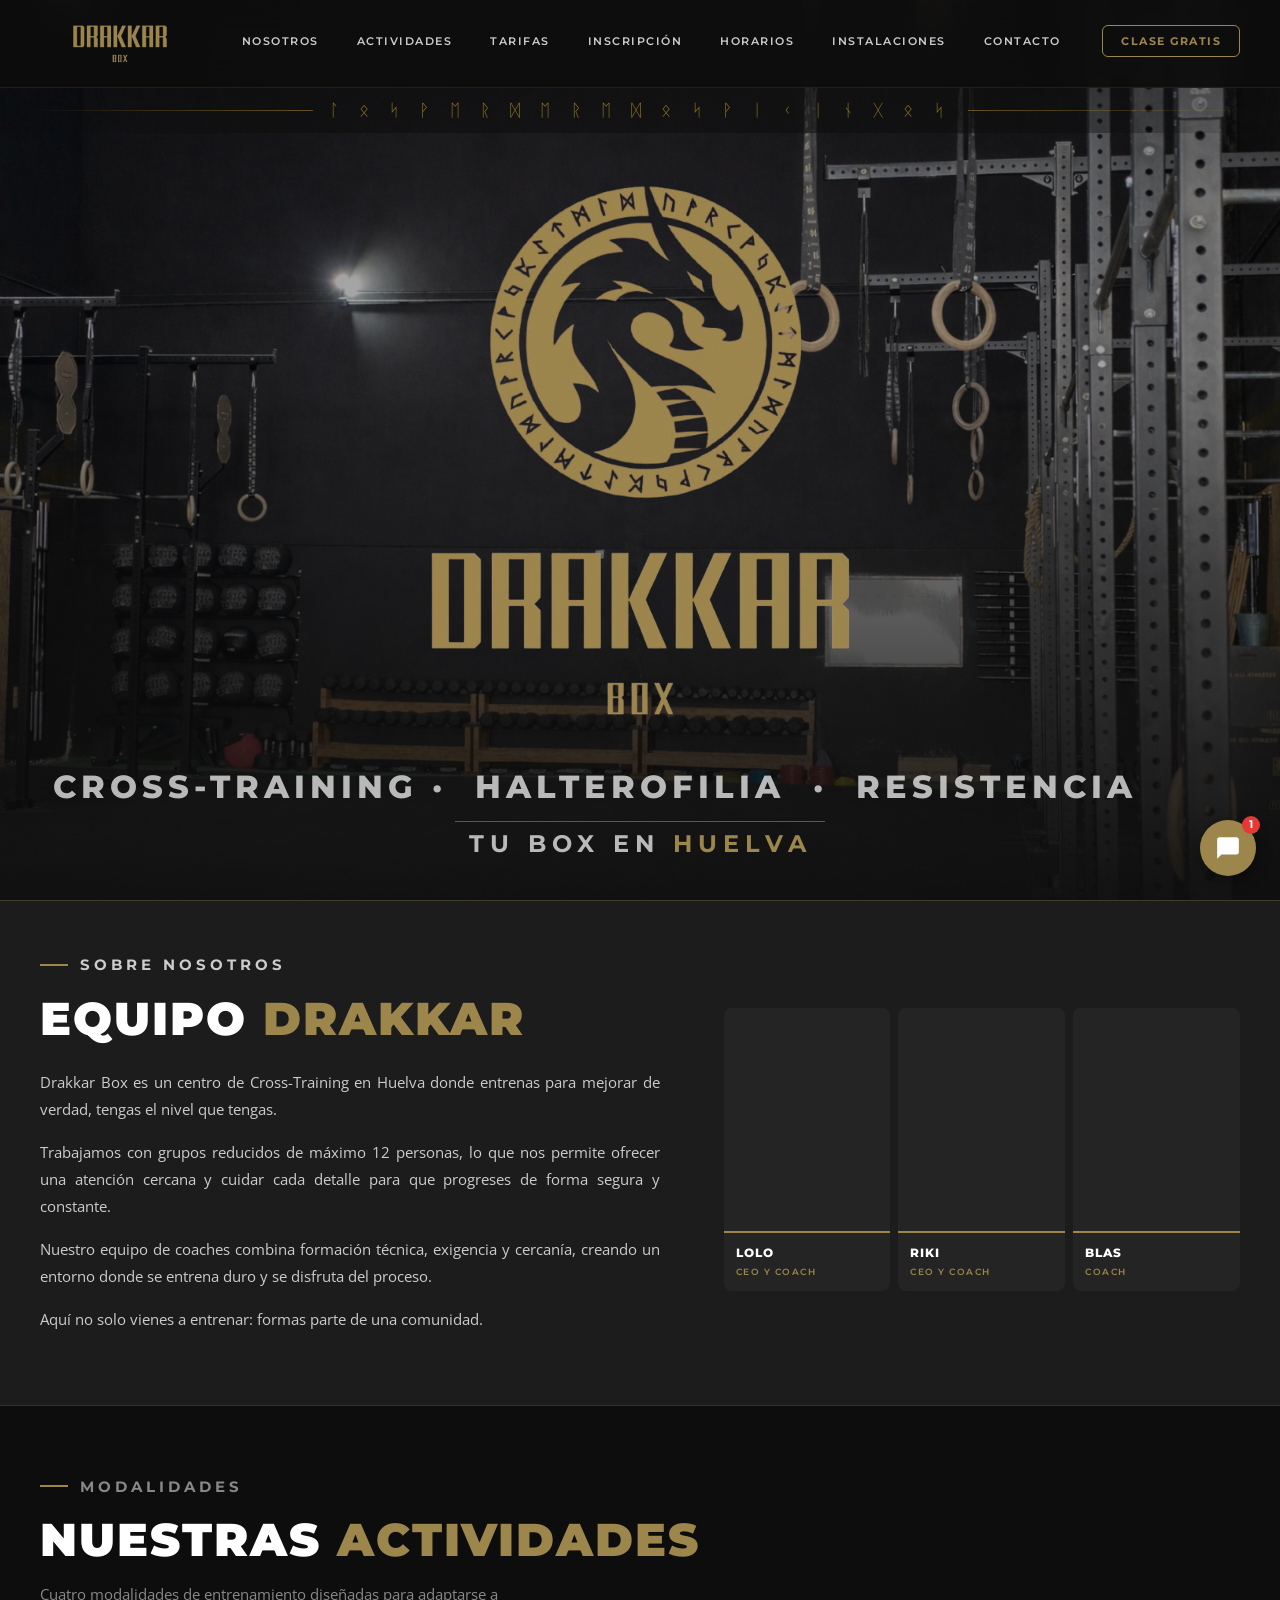
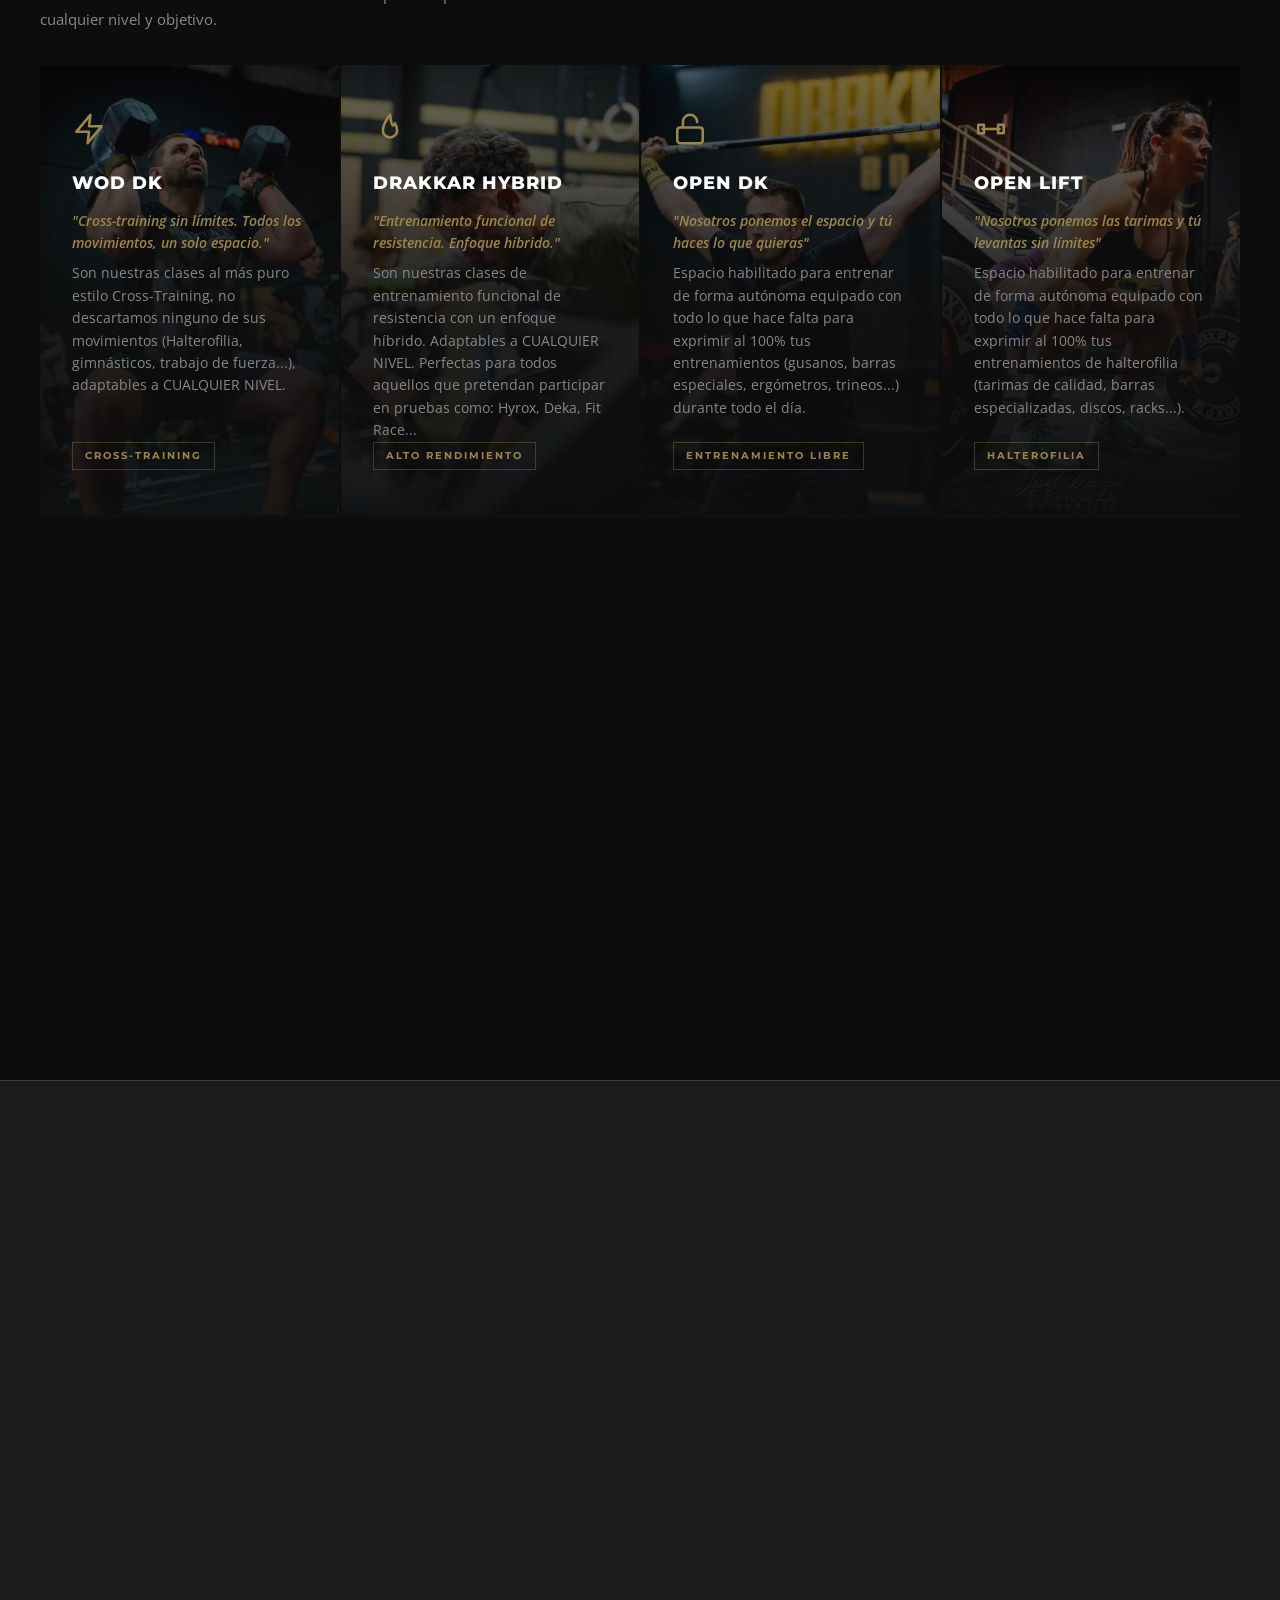
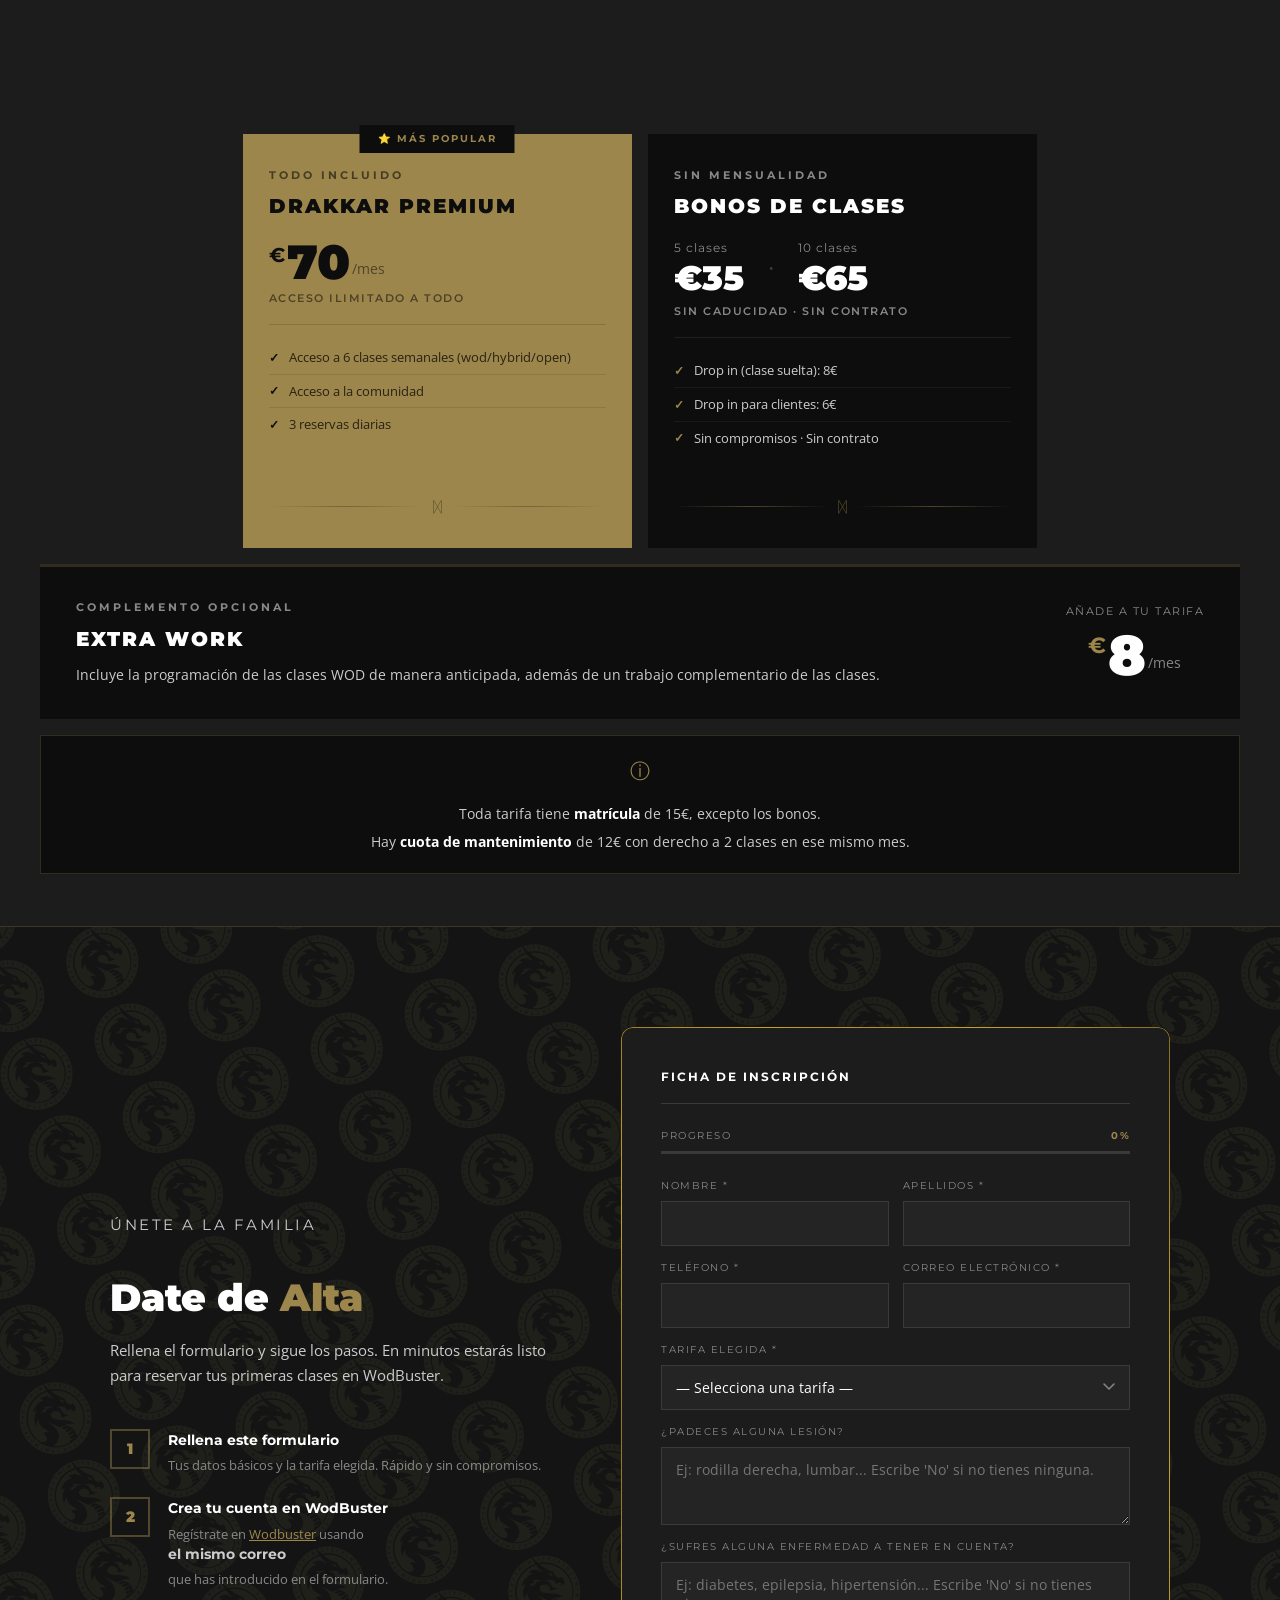
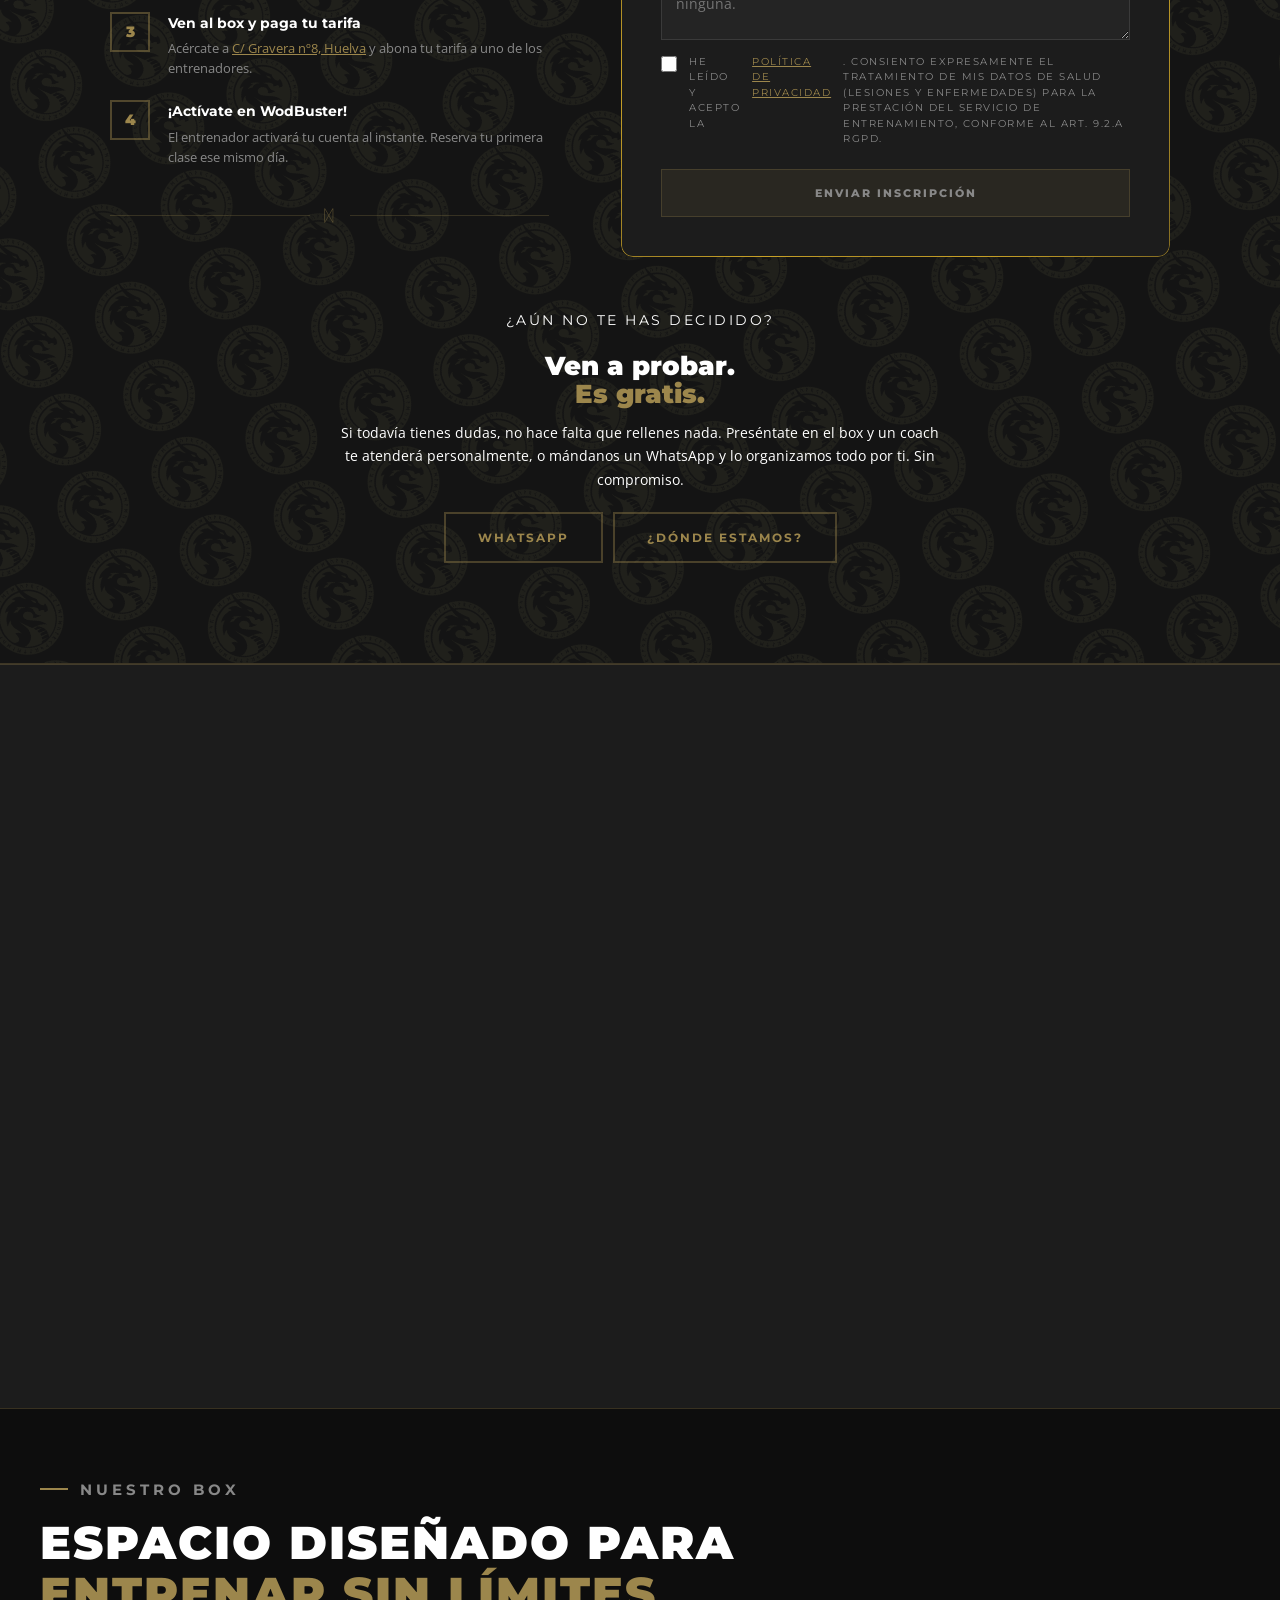
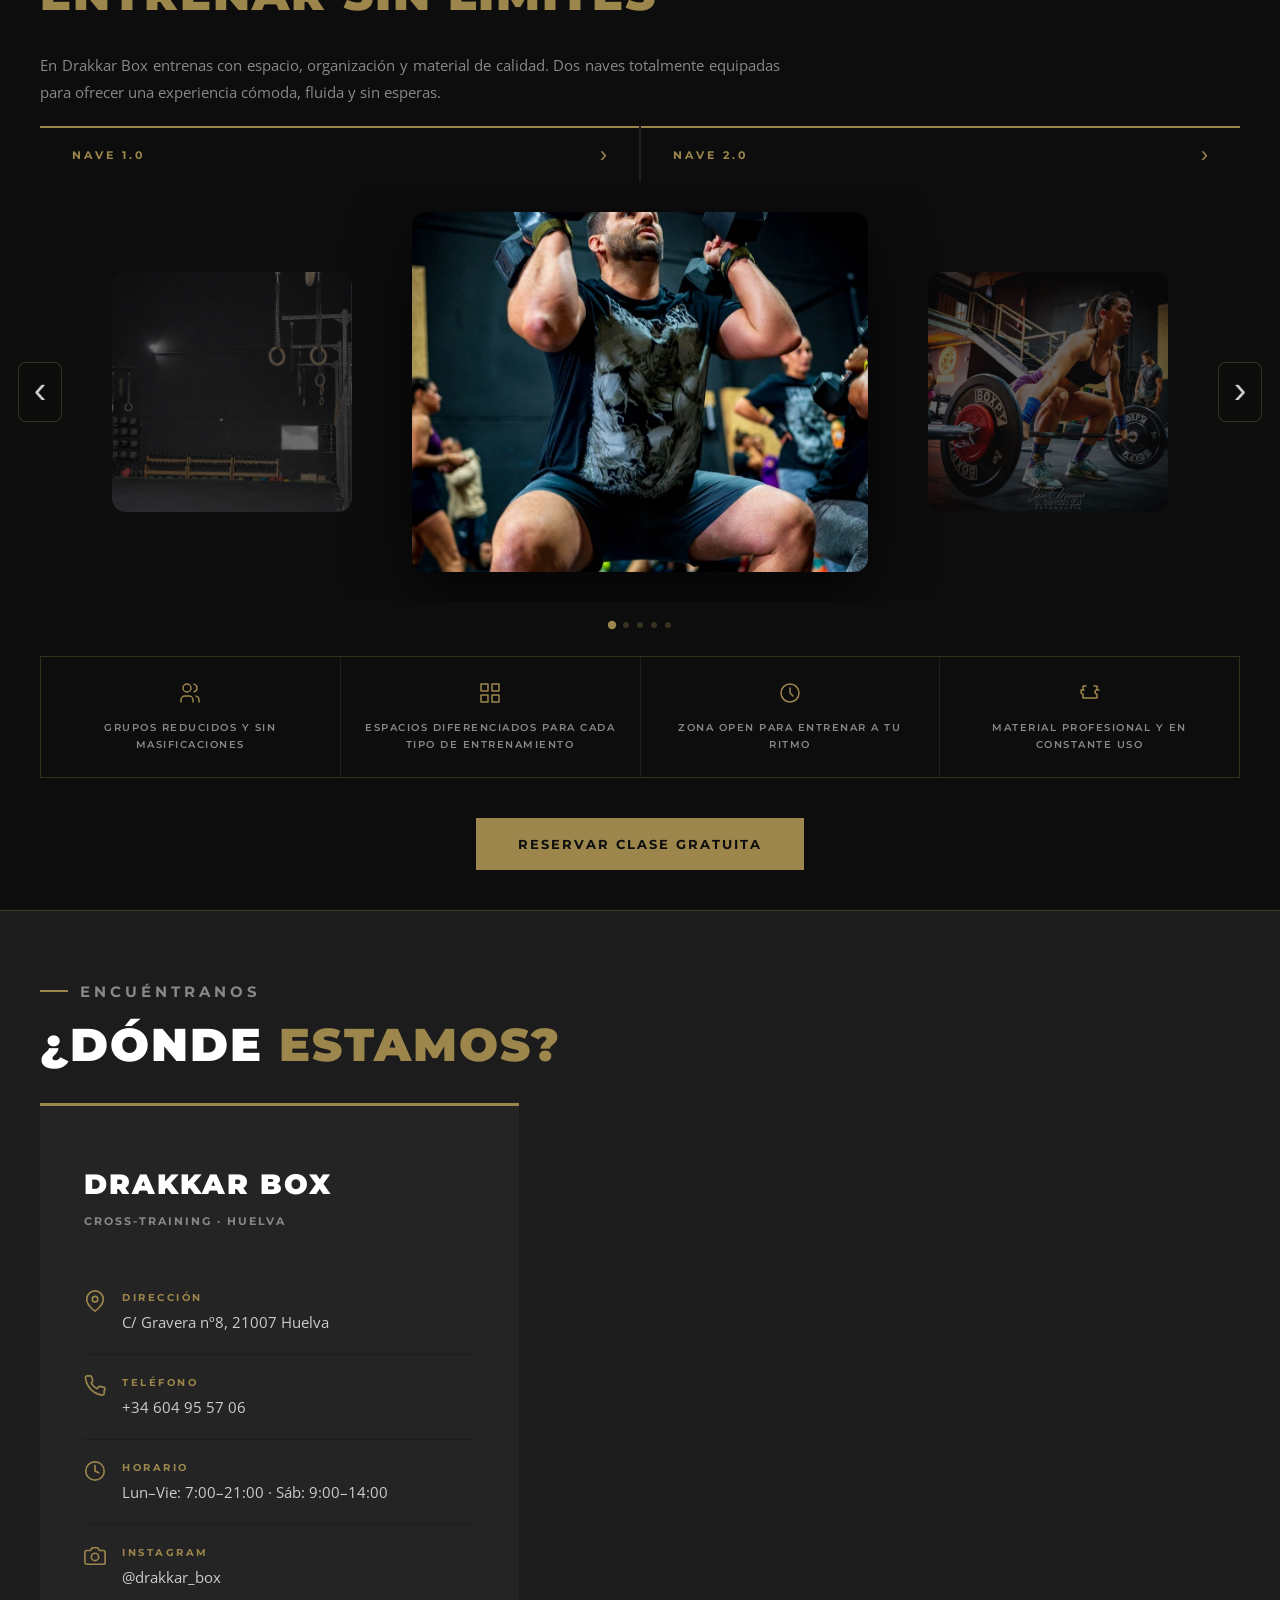
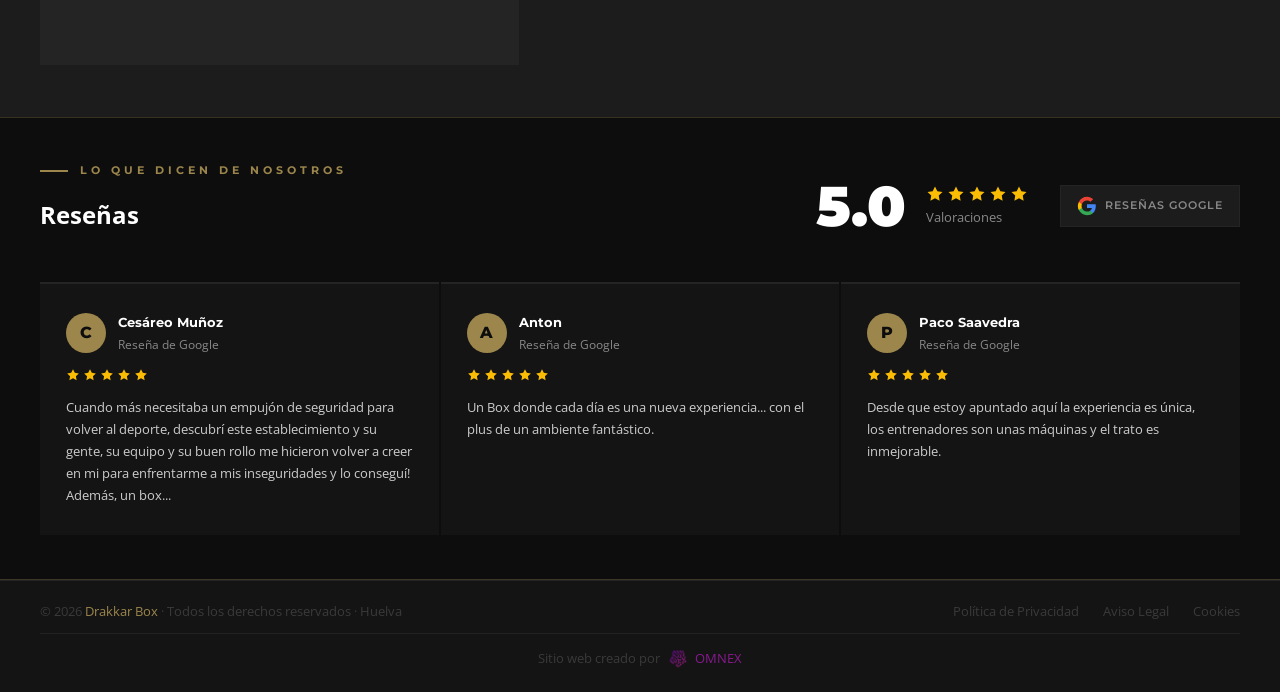
==== commit 1acf441b: "Add files via upload" ====
--- a/Drakkar/index.html
+++ b/Drakkar/index.html
@@ -11,6 +11,20 @@
   <link href="https://fonts.googleapis.com/css2?family=Montserrat:wght@400;500;600;700;800;900&family=Open+Sans:wght@300;400;600&display=swap" rel="stylesheet" />
 
   <link rel="stylesheet" href="assets/css/style.css" />
+
+  <!-- Favicon -->
+  <link rel="icon" type="image/webp" href="assets/img/logo.webp" />
+  <link rel="apple-touch-icon" href="assets/img/logo.webp" />
+
+  <!-- SEO -->
+  <link rel="canonical" href="https://drakkarbox.com/" />
+
+  <!-- Open Graph -->
+  <meta property="og:type" content="website" />
+  <meta property="og:url" content="https://drakkarbox.com/" />
+  <meta property="og:title" content="Drakkar Box | Cross-Training · Hybrid · Huelva" />
+  <meta property="og:description" content="Drakkar Box – Centro de Cross-Training e Hybrid en Huelva. Forging Fitness. Clases para todos los niveles, entrenadores certificados." />
+  <meta property="og:image" content="https://drakkarbox.com/assets/img/og%20image.jpg" />
 </head>
 
 <body>
@@ -103,7 +117,7 @@
 
         <div class="trainer-slide">
           <div class="trainer-photo">
-            <video src="assets/img/videoprueba.mp4" muted playsinline preload="auto"></video>
+            <video src="assets/img/videoprueba.mp4" muted playsinline preload="none"></video>
           </div>
           <div class="trainer-info">
             <span class="trainer-name">Lolo</span>
@@ -113,7 +127,7 @@
 
         <div class="trainer-slide">
           <div class="trainer-photo">
-            <video src="assets/img/videoriki.mp4" muted playsinline preload="auto"></video>
+            <video src="assets/img/videoriki.mp4" muted playsinline preload="none"></video>
           </div>
           <div class="trainer-info">
             <span class="trainer-name">Riki</span>
@@ -123,7 +137,7 @@
 
         <div class="trainer-slide">
           <div class="trainer-photo">
-            <video src="assets/img/videoblas.mp4" muted playsinline preload="auto"></video>
+            <video src="assets/img/videoblas.mp4" muted playsinline preload="none"></video>
           </div>
           <div class="trainer-info">
             <span class="trainer-name">Blas</span>
@@ -208,7 +222,7 @@
           </div>
         </div>
 
-        <div class="activity-card fade-in" style="transition-delay:0.1s">
+        <div class="activity-card card-secondary card-app fade-in" style="transition-delay:0.1s">
           <div class="activity-card-inner">
             <div class="act-header">
               <div class="activity-icon"><span class="icon icon-lg"><img src="assets/img/logowod.webp" alt="WodBuster" style="width:40px;height:40px;object-fit:contain" /></span></div>
@@ -216,12 +230,12 @@
             </div>
             <div class="act-body">
               <p class="activity-desc">Reserva tu plaza en cualquier clase directamente desde la app de Wodbuster. Fácil, rápido y sin llamadas.<br><br>Recuerda: las clases se abren el día anterior a las 22:30. Así que estate atento y asegura tu sitio.</p>
-              <a href="https://wodbuster.com/account/login.aspx?ReturnUrl=%2Faccount%2Froadtobox.aspx" target="_blank" rel="noopener noreferrer" class="activity-tag">Abrir App →</a>
-            </div>
-          </div>
-        </div>
-
-        <div class="activity-card fade-in" style="transition-delay:0.2s">
+              <a href="https://wodbuster.com/account/login.aspx?ReturnUrl=%2Faccount%2Froadtobox.aspx" target="_blank" rel="noopener noreferrer" class="activity-tag">Abrir App</a>
+            </div>
+          </div>
+        </div>
+
+        <div class="activity-card card-secondary card-instagram fade-in" style="transition-delay:0.2s">
           <div class="activity-card-inner">
             <div class="act-header">
               <div class="activity-icon"><span class="icon icon-lg"><svg viewBox="0 0 24 24"><path d="M23 19a2 2 0 0 1-2 2H3a2 2 0 0 1-2-2V8a2 2 0 0 1 2-2h4l2-3h6l2 3h4a2 2 0 0 1 2 2z"/><circle cx="12" cy="13" r="4"/></svg></span></div>
@@ -229,7 +243,7 @@
             </div>
             <div class="act-body">
               <p class="activity-desc">En nuestro Instagram te enseñamos el día a día: los entrenamientos que sudamos, las risas que nos echamos y cómo la comunidad empuja más que cualquier barra.<br><br>Porque aquí nadie viene a pasar desapercibido. Aquí venimos a crecer, a romper límites y a celebrarlo juntos.<br><br>Entra, mira y únete. Te esperamos en</p>
-              <a href="https://www.instagram.com/drakkar_box/" target="_blank" rel="noopener noreferrer" class="activity-tag">@drakkar_box →</a>
+              <a href="https://www.instagram.com/drakkar_box/" target="_blank" rel="noopener noreferrer" class="activity-tag">@drakkar_box</a>
             </div>
           </div>
         </div>
@@ -459,6 +473,13 @@
               <textarea id="su-enfermedad" name="enfermedad" placeholder="Ej: diabetes, epilepsia, hipertensión... Escribe 'No' si no tienes ninguna."></textarea>
             </div>
 
+            <div class="su-form-group su-rgpd-group su-field-anim" style="transition-delay:.49s">
+              <label class="su-rgpd-label">
+                <input type="checkbox" id="su-rgpd" name="rgpd" required />
+                He leído y acepto la <a href="politica-privacidad.html" target="_blank" rel="noopener noreferrer">Política de Privacidad</a>. Consiento expresamente el tratamiento de mis datos de salud (lesiones y enfermedades) para la prestación del servicio de entrenamiento, conforme al Art. 9.2.a RGPD.
+              </label>
+            </div>
+
             <button type="submit" class="btn-signup-submit" id="suSubmitBtn" disabled>
               Enviar inscripción
             </button>
@@ -524,12 +545,22 @@
 
       <div class="fac-naves fade-in">
         <div class="fac-nave">
-          <p class="fac-nave-label">Nave 1.0</p>
-          <p>Corazón del box: clases, Open Box, oficina y vestuarios completos con duchas.</p>
+          <button class="fac-nave-toggle" aria-expanded="false">
+            <span class="fac-nave-label">Nave 1.0</span>
+            <span class="fac-nave-arrow">›</span>
+          </button>
+          <div class="fac-nave-body">
+            <p>Corazón del box: clases, Open Box, oficina y vestuarios completos con duchas.</p>
+          </div>
         </div>
         <div class="fac-nave">
-          <p class="fac-nave-label">Nave 2.0</p>
-          <p>Zona ampliada con clases, Open y espacio específico de Open Lift para trabajo técnico y halterofilia.</p>
+          <button class="fac-nave-toggle" aria-expanded="false">
+            <span class="fac-nave-label">Nave 2.0</span>
+            <span class="fac-nave-arrow">›</span>
+          </button>
+          <div class="fac-nave-body">
+            <p>Zona ampliada con clases, Open y espacio específico de Open Lift para trabajo técnico y halterofilia.</p>
+          </div>
         </div>
       </div>
 
@@ -609,7 +640,7 @@
           </div>
         </div>
         <div class="map-panel fade-in" style="transition-delay:0.2s">
-          <iframe src="https://www.google.com/maps/embed?pb=!1m18!1m12!1m3!1d3164.9!2d-6.9499!3d37.2516!2m3!1f0!2f0!3f0!3m2!1i1024!2i768!4f13.1!3m3!1m2!1s0x0%3A0x0!2sCalle+Gravera+8+Huelva!5e0!3m2!1ses!2ses!4v1" allowfullscreen="" loading="lazy" referrerpolicy="no-referrer-when-downgrade" title="Drakkar Box ubicación en Google Maps"></iframe>
+          <iframe src="https://maps.google.com/maps?q=37.2596625,-6.9222549&output=embed&hl=es&z=17" allowfullscreen="" loading="lazy" referrerpolicy="no-referrer-when-downgrade" title="Drakkar Box ubicación en Google Maps"></iframe>
         </div>
       </div>
     </div>
@@ -660,7 +691,7 @@
   <footer>
     <div class="footer-bottom">
       <div class="footer-bottom-row">
-        <p>© 2025 <span class="footer-brand-name">Drakkar Box</span> · Todos los derechos reservados · Huelva</p>
+        <p>© 2026 <span class="footer-brand-name">Drakkar Box</span> · Todos los derechos reservados · Huelva</p>
         <div class="footer-bottom-links">
           <a href="politica-privacidad.html">Política de Privacidad</a>
           <a href="aviso-legal.html">Aviso Legal</a>
--- a/Drakkar/assets/css/style.css
+++ b/Drakkar/assets/css/style.css
@@ -166,8 +166,8 @@
 
 .rune-circle {
   position: fixed;
-  bottom: 24px;
-  left: 24px;
+  bottom: 14px;
+  left: 14px;
   width: 56px;
   height: 56px;
   z-index: 999;
@@ -180,8 +180,8 @@
   top: 50%;
   left: 50%;
   transform: translate(-50%, -50%);
-  width: 34px;
-  height: 34px;
+  width: 40px;
+  height: 40px;
   object-fit: contain;
   z-index: 1;
   filter: drop-shadow(0 0 4px rgba(0,0,0,0.9)) drop-shadow(0 0 2px rgba(0,0,0,1));
@@ -793,7 +793,7 @@
   .fc-prev:hover img, .fc-next:hover img { transform: scale(1.06); filter: brightness(1.1); }
   .fc-active img:hover { transform: scale(1.04); }
 }
-.facilities-dots { display: flex; justify-content: center; gap: 8px; margin-bottom: 48px; }
+.facilities-dots { display: flex; justify-content: center; gap: 8px; margin-bottom: 28px; }
 .facilities-dots span { width: 6px; height: 6px; border-radius: 50%; background: rgba(156,134,76,0.3); cursor: pointer; transition: background 0.2s, transform 0.2s; }
 .facilities-dots span.fac-dot-active { background: var(--gold); transform: scale(1.4); }
 
@@ -809,24 +809,43 @@
 #flb-prev:hover, #flb-next:hover { background: var(--gold); color: var(--black); border-color: var(--gold); }
 #flb-counter { position: absolute; bottom: 20px; left: 50%; transform: translateX(-50%); font-family: var(--font-main); font-size: 11px; letter-spacing: 3px; color: var(--gray-3); text-transform: uppercase; margin: 0; white-space: nowrap; }
 
-.fac-intro { max-width: 740px; margin: 0 0 36px; text-align: left; }
-.fac-intro p { color: var(--gray-2); line-height: 1.8; margin-bottom: 14px; font-size: 15px; text-align: justify; }
-.fac-naves { display: grid; grid-template-columns: 1fr 1fr; gap: 2px; margin-bottom: 36px; background: rgba(156,134,76,0.15); }
+.fac-intro { max-width: 740px; margin: 0 0 20px; text-align: left; }
+.fac-intro p { color: var(--gray-2); line-height: 1.8; margin-bottom: 10px; font-size: 15px; text-align: justify; }
+.fac-naves { display: grid; grid-template-columns: 1fr 1fr; gap: 2px; margin-bottom: 0; background: rgba(156,134,76,0.15); }
 .fac-nave { background: #0d0d0d; padding: 0; border-top: 2px solid var(--gold); }
+
+/* Nave accordion toggle */
+.fac-nave-toggle {
+  display: flex; align-items: center; justify-content: space-between;
+  width: 100%; background: none; border: none; cursor: pointer;
+  padding: 16px 32px; gap: 8px;
+}
+.fac-nave-toggle .fac-nave-label { margin: 0; padding: 0; }
 .fac-nave-label {
   font-family: var(--font-main); font-size: 11px; font-weight: 700;
   letter-spacing: 3px; text-transform: uppercase; color: var(--gold);
-  margin: 0; padding: 24px 32px 12px;
-}
-.fac-nave > p:not(.fac-nave-label) {
+}
+.fac-nave-arrow {
+  font-size: 22px; color: var(--gold); transition: transform 0.25s ease;
+  line-height: 1; flex-shrink: 0;
+}
+.fac-nave-toggle[aria-expanded="true"] .fac-nave-arrow { transform: rotate(90deg); }
+.fac-nave-body {
+  max-height: 0;
+  overflow: hidden;
+  padding: 0 32px;
+  transition: max-height 0.35s ease, padding 0.35s ease;
+}
+.fac-nave-body.fac-nave-open { max-height: 200px; padding: 0 32px 16px; }
+.fac-nave-body > p {
   color: var(--gray-2); line-height: 1.75; font-size: 14px;
   text-align: left; margin: 0;
-  padding: 0 32px 24px;
-}
+}
+
 .fac-features { display: grid; grid-template-columns: repeat(4, 1fr); gap: 1px; background: rgba(156,134,76,0.15); border: 1px solid rgba(156,134,76,0.15); margin-top: 8px; }
-.fac-feature { background: var(--black); padding: 36px 24px; text-align: center; transition: background 0.25s; }
+.fac-feature { background: var(--black); padding: 24px 16px; text-align: center; transition: background 0.25s; }
 .fac-feature:hover { background: #111; }
-.fac-feature svg { width: 26px; height: 26px; stroke: var(--gold); fill: none; stroke-width: 1.5; stroke-linecap: round; stroke-linejoin: round; margin-bottom: 18px; display: block; margin-left: auto; margin-right: auto; }
+.fac-feature svg { width: 24px; height: 24px; stroke: var(--gold); fill: none; stroke-width: 1.5; stroke-linecap: round; stroke-linejoin: round; margin-bottom: 14px; display: block; margin-left: auto; margin-right: auto; }
 .fac-feature p { font-family: var(--font-main); font-size: 10px; font-weight: 600; letter-spacing: 1.5px; text-transform: uppercase; color: var(--gray-2); line-height: 1.7; margin: 0; transition: color 0.25s; }
 .fac-feature:hover p { color: var(--white); }
 
@@ -877,50 +896,8 @@
 .sched-cta-text strong { font-family: var(--font-main); font-size: 15px; color: var(--white); font-weight: 700; }
 .sched-cta-text p { font-size: 13px; color: var(--gray-2); margin-top: 4px; }
 
-/* ── CTA BANNER ────────────────────────────── */
-#cta-section {
-  background: var(--dark);
-  border-top: 1px solid rgba(156,134,76,0.3);
-  border-bottom: 1px solid rgba(156,134,76,0.3);
-  position: relative;
-  overflow: hidden;
-}
-#cta-section::before {
-  content: '';
-  position: absolute;
-  inset: -400px;
-  background-image: url(../img/logo.webp);
-  background-repeat: repeat;
-  background-size: 100px auto;
-  background-position: 0 var(--cascade-y, 0px);
-  filter: brightness(0) invert(1) sepia(1) saturate(6) hue-rotate(0deg);
-  opacity: 0.06;
-  pointer-events: none;
-  transform: rotate(-20deg);
-}
-
-.cta-inner { max-width: 1300px; margin: 0 auto; padding: 40px 40px; display: flex; align-items: center; justify-content: space-between; gap: 40px; flex-wrap: wrap; position: relative; }
-
-.cta-text .cta-pre { font-family: var(--font-main); font-size: 11px; font-weight: 700; letter-spacing: 4px; text-transform: uppercase; color: var(--gold); display: flex; align-items: center; gap: 10px; margin-bottom: 10px; }
-.cta-text .cta-pre::before { content: ''; display: block; width: 28px; height: 2px; background: var(--gold); }
-
-.cta-text h2 { font-family: var(--font-main); font-size: clamp(28px, 3.5vw, 48px); font-weight: 900; text-transform: uppercase; letter-spacing: 2px; color: var(--white); line-height: 1.05; }
-.cta-text h2 span { color: var(--gold); }
-.cta-text p { font-size: 14px; color: var(--gray-2); margin-top: 10px; }
-
-.cta-btns { display: flex; gap: 10px; flex-wrap: wrap; flex-shrink: 0; }
-
-.btn-cta-dark { font-family: var(--font-main); font-size: 12px; font-weight: 700; letter-spacing: 2px; text-transform: uppercase; background: var(--gold); color: var(--black); padding: 14px 32px; border: 2px solid var(--gold); cursor: pointer; transition: all 0.25s; display: inline-block; }
-.btn-cta-dark:hover { background: transparent; color: var(--gold); }
-
 .btn-cta-border { font-family: var(--font-main); font-size: 12px; font-weight: 700; letter-spacing: 2px; text-transform: uppercase; background: transparent; color: var(--gold); padding: 14px 32px; border: 2px solid rgba(156,134,76,0.4); cursor: pointer; transition: all 0.25s; display: inline-block; }
 .btn-cta-border:hover { background: var(--gold); color: var(--black); border-color: var(--gold); }
-
-.cta-lead { font-size: 15px; color: var(--gray-2); margin-top: 4px; margin-bottom: 20px; }
-.cta-paths { display: grid; grid-template-columns: 1fr 1fr; gap: 2px; }
-.cta-path { display: flex; flex-direction: column; gap: 10px; padding: 20px 24px; background: rgba(255,255,255,0.025); border: 1px solid rgba(156,134,76,0.1); }
-.cta-path-num { font-family: var(--font-main); font-size: 10px; font-weight: 700; letter-spacing: 2px; color: var(--gold); opacity: 0.7; }
-.cta-path p { font-size: 14px; color: var(--gray-2); line-height: 1.65; margin: 0; }
 
 /* ── LOCATION ──────────────────────────────── */
 #location { padding: 52px 0; background: var(--dark-2); border-top: 1px solid rgba(156,134,76,0.3); }
@@ -985,28 +962,6 @@
 footer { background: var(--dark); border-top: 1px solid rgba(156,134,76,0.3); }
 
 .location-cta { margin-top: 40px; text-align: center; }
-
-.footer-brand-logo { display: flex; align-items: center; gap: 12px; margin-bottom: 20px; }
-.footer-brand-logo .fbl-icon { height: 44px; width: auto; }
-.footer-brand-logo .fbl-word { height: 24px; width: auto; }
-.footer-brand p { font-size: 15px; color: var(--gray-2); line-height: 1.8; margin-bottom: 28px; max-width: 480px; }
-
-.footer-social { display: flex; gap: 10px; color: var(--gold); padding-left: 385px; }
-.social-btn { width: 40px; height: 40px; background: var(--dark-2); border: 1px solid var(--dark-3); display: flex; align-items: center; justify-content: center; transition: all 0.2s; }
-.social-btn:hover { background: var(--gold); border-color: var(--gold); color: var(--black); }
-
-.footer-col h4 { font-family: var(--font-main); font-size: 11px; font-weight: 700; letter-spacing: 3px; text-transform: uppercase; color: var(--gold); margin-bottom: 20px; padding-bottom: 12px; border-bottom: 1px solid var(--dark-3); }
-
-.footer-links { display: flex; flex-direction: column; gap: 10px; }
-.footer-links a { font-size: 14px; color: var(--gray-2); transition: color 0.2s; display: flex; align-items: center; gap: 8px; }
-.footer-links a:hover { color: var(--white); }
-.footer-links a::before { content: '→'; color: var(--gold); font-size: 12px; }
-
-.footer-contact-item { display: flex; align-items: flex-start; gap: 12px; margin-bottom: 14px; color: var(--gold); }
-.fci-text .label { font-family: var(--font-main); font-size: 10px; font-weight: 700; letter-spacing: 2px; text-transform: uppercase; color: var(--gold); margin-bottom: 2px; }
-.fci-text .value { font-size: 14px; color: var(--gray-2); }
-.fci-text .value a { color: var(--gray-2); transition: color 0.2s; }
-.fci-text .value a:hover { color: var(--white); }
 
 .footer-bottom { max-width: 1300px; margin: 0 auto; padding: 20px 40px; border-top: 1px solid var(--dark-3); display: flex; flex-direction: column; gap: 0; }
 .footer-bottom-row { display: flex; justify-content: space-between; align-items: center; flex-wrap: wrap; gap: 12px; }
@@ -1102,12 +1057,19 @@
   .footer-bottom { padding: 20px 28px; }
   .about-stats-strip { grid-template-columns: repeat(2, 1fr); }
   .activities-grid { grid-template-columns: repeat(2, 1fr); }
-}
-
-/* iPad — navbar más alto */
+  /* Tablet: centrado de caras en tarjetas */
+  .card-wod::before      { background-position: center 18%; }
+  .card-hybrid::before   { background-position: center 10%; }
+  .card-open::before     { background-position: center 18%; background-size: cover; }
+  .card-openlift::before { background-position: 75% 16%; }
+}
+
+/* iPad — navbar más alto + ajustes cabecera */
 @media (min-width: 768px) and (max-width: 960px) {
   #navbar { height: 108px; }
-  .nav-logo img { max-height: 66px; }
+  .nav-logo img { max-height: 70px; max-width: min(200px, calc(100vw - 120px)); }
+  .rune-divider { top: 108px; }
+  .mobile-nav { top: 108px; }
 }
 
 /* 960px */
@@ -1175,7 +1137,6 @@
   .footer-bottom { padding: 18px 20px; }
   .footer-bottom-row { justify-content: center; text-align: center; }
   .footer-bottom-links { justify-content: center; }
-  .footer-social { padding-left: 0; }
   .rune-divider { padding: 6px 16px; gap: 8px; }
   .rune-divider span { font-size: 10px; letter-spacing: 3px; }
   .hero-disciplines { font-size: clamp(20px, 3.5vw, 32px); }
@@ -1209,13 +1170,68 @@
   }
   .activity-card.act-open .act-header::after { transform: rotate(90deg); }
   .act-body {
-    display: none;
-    padding: 0 20px 20px;
-    border-top: 1px solid rgba(156,134,76,0.15);
-  }
-  .activity-card.act-open .act-body { display: block; padding-top: 16px; }
+    display: block;
+    max-height: 0;
+    overflow: hidden;
+    padding: 0 20px;
+    border-top: 1px solid transparent;
+    transition: max-height 0.35s ease, padding 0.35s ease, border-top-color 0.2s ease;
+  }
+  .activity-card.act-open .act-body { max-height: 400px; padding: 16px 20px 20px; border-top-color: rgba(156,134,76,0.15); }
   .act-body .activity-desc { margin-bottom: 16px; }
   .act-body .activity-tag { margin-top: 0; }
+
+  /* C3 — background-position en tarjetas compactadas (caras arriba) */
+  .card-wod::before      { background-position: center 15%; }
+  .card-hybrid::before   { background-position: center 34%; background-size: cover; }
+  .card-open::before     { background-position: center 30%; background-size: cover; }
+  .card-openlift::before { background-position: 75% 12%; }
+  /* C3 — tarjetas abiertas: fondo más oscuro + mejor lectura */
+  .activity-card.act-open::before { filter: brightness(0.35); }
+  .activity-card.act-open .activity-card-inner {
+    background: linear-gradient(to bottom, rgba(13,13,13,0.2) 0%, rgba(13,13,13,0.98) 45%);
+  }
+  .activity-card.act-open .activity-highlight { text-shadow: 0 1px 4px rgba(0,0,0,0.8); }
+
+  /* C4 — App reservas e Instagram: misma línea horizontal (accordion normal) */
+  .activities-row-2 { grid-template-columns: 1fr 1fr; }
+  .activities-row-2 .activity-card.featured { grid-column: 1 / -1; }
+
+  /* App e Instagram: icono arriba, texto centrado, sin flecha */
+  .card-app .act-header,
+  .card-instagram .act-header {
+    flex-direction: column;
+    justify-content: center;
+    align-items: center;
+    text-align: center;
+    gap: 6px;
+  }
+  .card-app .act-header .activity-icon,
+  .card-instagram .act-header .activity-icon { margin-bottom: 0; }
+  .card-app .act-header::after,
+  .card-instagram .act-header::after { display: none; }
+  /* Secundarias: centrar el act-header dentro del card-inner */
+  .card-secondary .activity-card-inner {
+    justify-content: center;
+  }
+  /* Instagram: icono absoluto arriba (misma altura que App), texto en posición anterior */
+  .card-instagram .act-header {
+    justify-content: flex-start;
+    gap: 0;
+    padding-top: 48px;
+  }
+  .card-instagram .act-header .activity-icon {
+    position: absolute;
+    top: 16px;
+    left: 50%;
+    transform: translateX(-50%);
+  }
+  .card-instagram .act-header .activity-name {
+    position: static;
+    transform: none;
+    text-align: center;
+    margin: 0;
+  }
 
   /* Carrusel de reseñas en móvil */
   .reviews-grid { display: block; overflow: hidden; position: relative; height: 300px; }
@@ -1262,6 +1278,8 @@
   .fc-far-left, .fc-far-right, .fc-hidden { opacity: 0; pointer-events: none; }
   .fac-naves { grid-template-columns: 1fr; }
   .fac-features { grid-template-columns: 1fr 1fr; }
+  .fac-feature { padding: 18px 12px; }
+  .fac-feature svg { margin-bottom: 10px; }
   .signup-inner { gap: 24px; padding: 0 16px; }
   .signup-cta-row { padding: 0 16px; margin-top: 28px; }
   .signup-cta-row { padding: 0 16px; margin-top: 28px; }
@@ -1289,7 +1307,7 @@
   .price-amount { font-size: 28px; }
   .price-card .price-currency { font-size: 14px; margin-top: 3px; }
   .price-card .price-per { font-size: 11px; margin-bottom: 2px; }
-  .price-body { display: none; }
+  .price-body { max-height: 0; overflow: hidden; transition: max-height 0.4s ease; }
   .price-card::after {
     content: '›';
     grid-column: 3;
@@ -1323,7 +1341,7 @@
   .price-card.price-open .price-cost { margin-bottom: 6px; align-self: flex-start; }
   .price-card.price-open .price-amount { font-size: 48px; }
   .price-card.price-open .price-sessions { padding-bottom: 14px; margin-bottom: 0; }
-  .price-card.price-open .price-body { display: flex; padding-top: 12px; border-top: 1px solid rgba(156,134,76,0.15); }
+  .price-card.price-open .price-body { max-height: 400px; padding-top: 12px; border-top: 1px solid rgba(156,134,76,0.15); }
 
   /* Bonos — dos precios apilados en columna 2 */
   .bonos-prices {
@@ -1364,7 +1382,7 @@
   }
   .addon-card .addon-info { display: contents; }
   .addon-card .addon-price { display: contents; }
-  .addon-card .addon-body { display: none; }
+  .addon-card .addon-body { max-height: 0; overflow: hidden; transition: max-height 0.4s ease; }
   .addon-card .price-plan { grid-column: 1; grid-row: 1; margin-bottom: 0; }
   .addon-card .price-name { grid-column: 1; grid-row: 2; font-size: 16px; margin-bottom: 0; }
   .addon-price-label {
@@ -1406,7 +1424,7 @@
   .addon-card.price-open .addon-info { display: block; }
   .addon-card.price-open .addon-price { display: flex; align-items: flex-start; }
   .addon-card.price-open .addon-price-label { display: none; }
-  .addon-card.price-open .addon-body { display: block; padding-top: 12px; border-top: 1px solid rgba(156,134,76,0.15); margin-top: 12px; }
+  .addon-card.price-open .addon-body { max-height: 400px; padding-top: 12px; border-top: 1px solid rgba(156,134,76,0.15); margin-top: 12px; }
   .addon-card.price-open::after { position: absolute; top: 16px; right: 16px; transform: rotate(90deg); }
   .addon-card.price-open .price-plan { margin-bottom: 4px; }
   .addon-card.price-open .price-name { font-size: 20px; margin-bottom: 14px; }
@@ -1580,6 +1598,21 @@
 .su-form-group select.su-filled,
 .su-form-group textarea.su-filled { border-color: rgba(156,134,76,0.45); }
 .su-form-group textarea { resize: vertical; min-height: 78px; }
+
+.su-rgpd-group { margin-top: 4px; }
+.su-rgpd-label {
+  display: flex; gap: 12px; align-items: flex-start;
+  font-family: var(--font-body); font-size: 12px; font-weight: 400;
+  letter-spacing: 0; text-transform: none; color: var(--gray-2);
+  cursor: pointer; line-height: 1.55;
+}
+.su-rgpd-label input[type="checkbox"] {
+  flex-shrink: 0; width: 16px; height: 16px; margin-top: 2px;
+  accent-color: var(--gold); cursor: pointer;
+}
+.su-rgpd-label a { color: var(--gold); text-decoration: underline; }
+.su-rgpd-label a:hover { color: var(--gold-hover); }
+
 .btn-signup-submit {
   width: 100%; margin-top: 8px;
   background: rgba(156,134,76,0.1); border: 1px solid rgba(156,134,76,0.25);
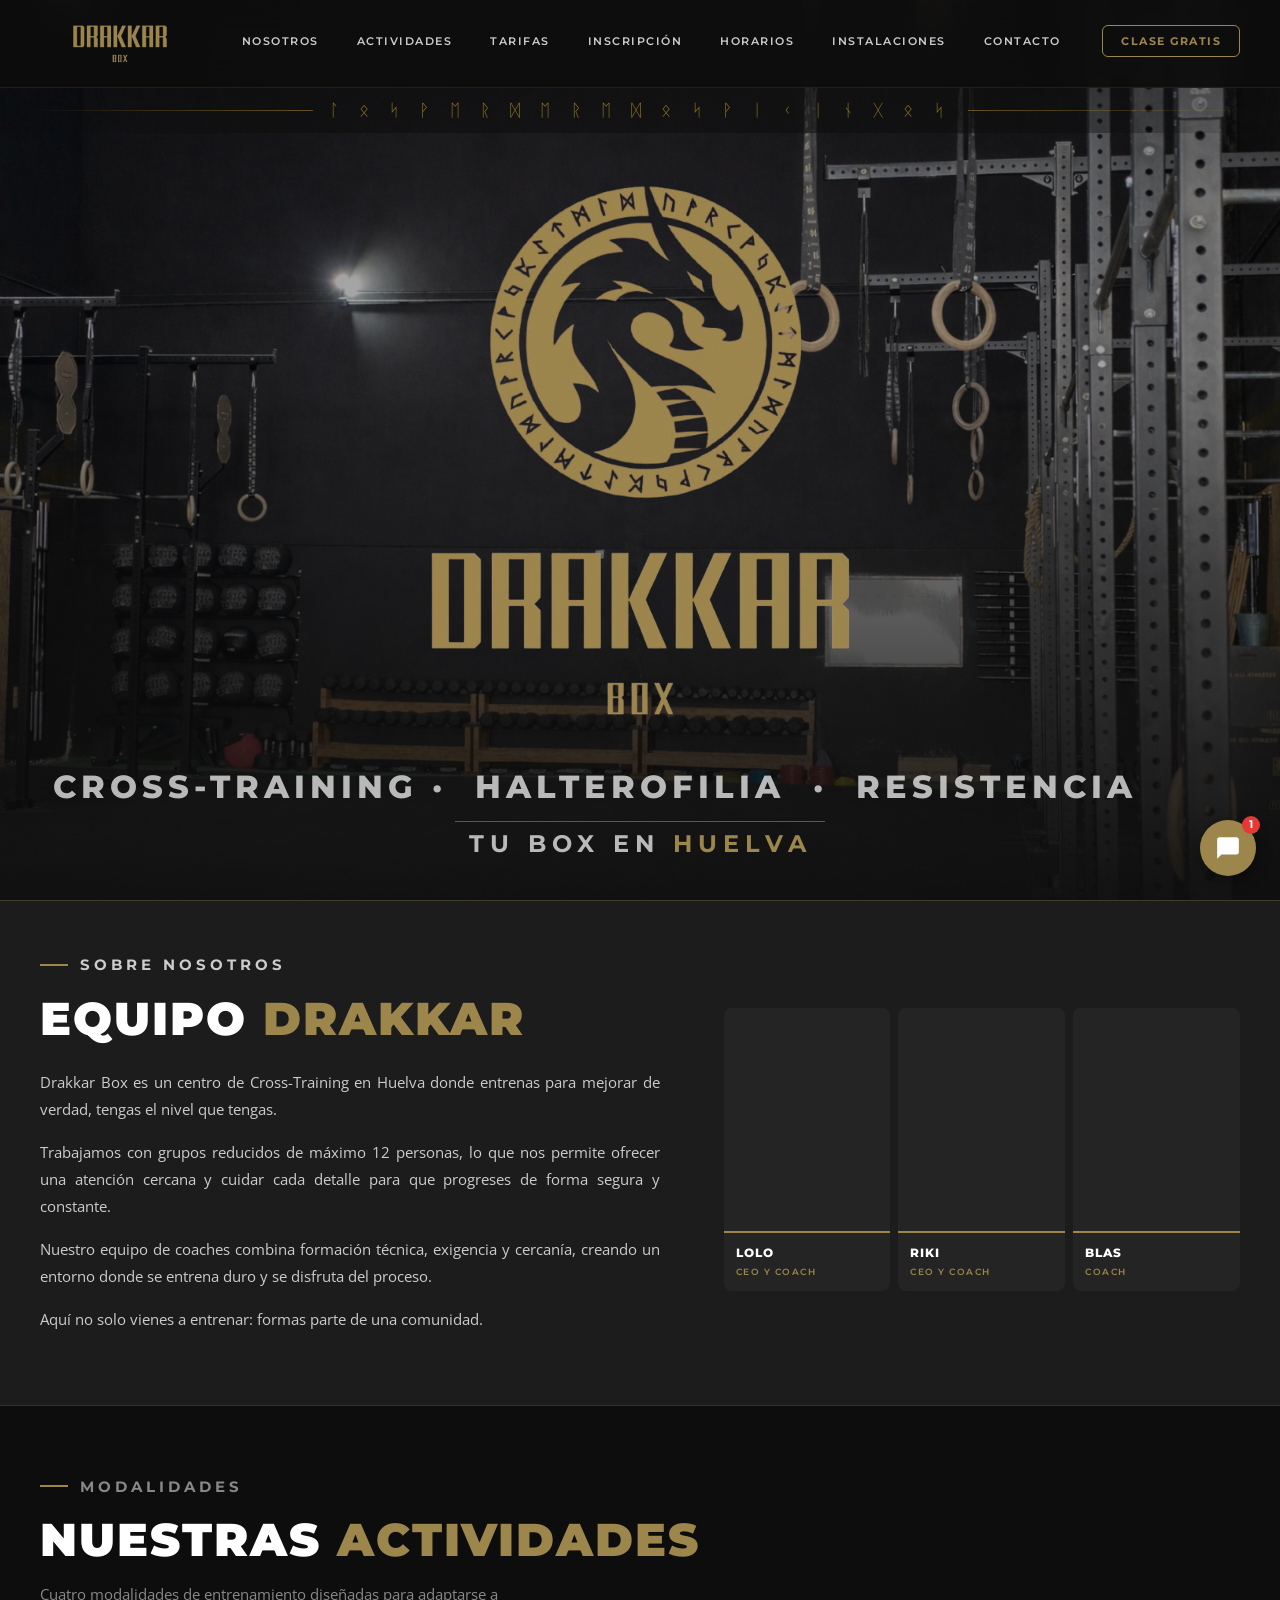
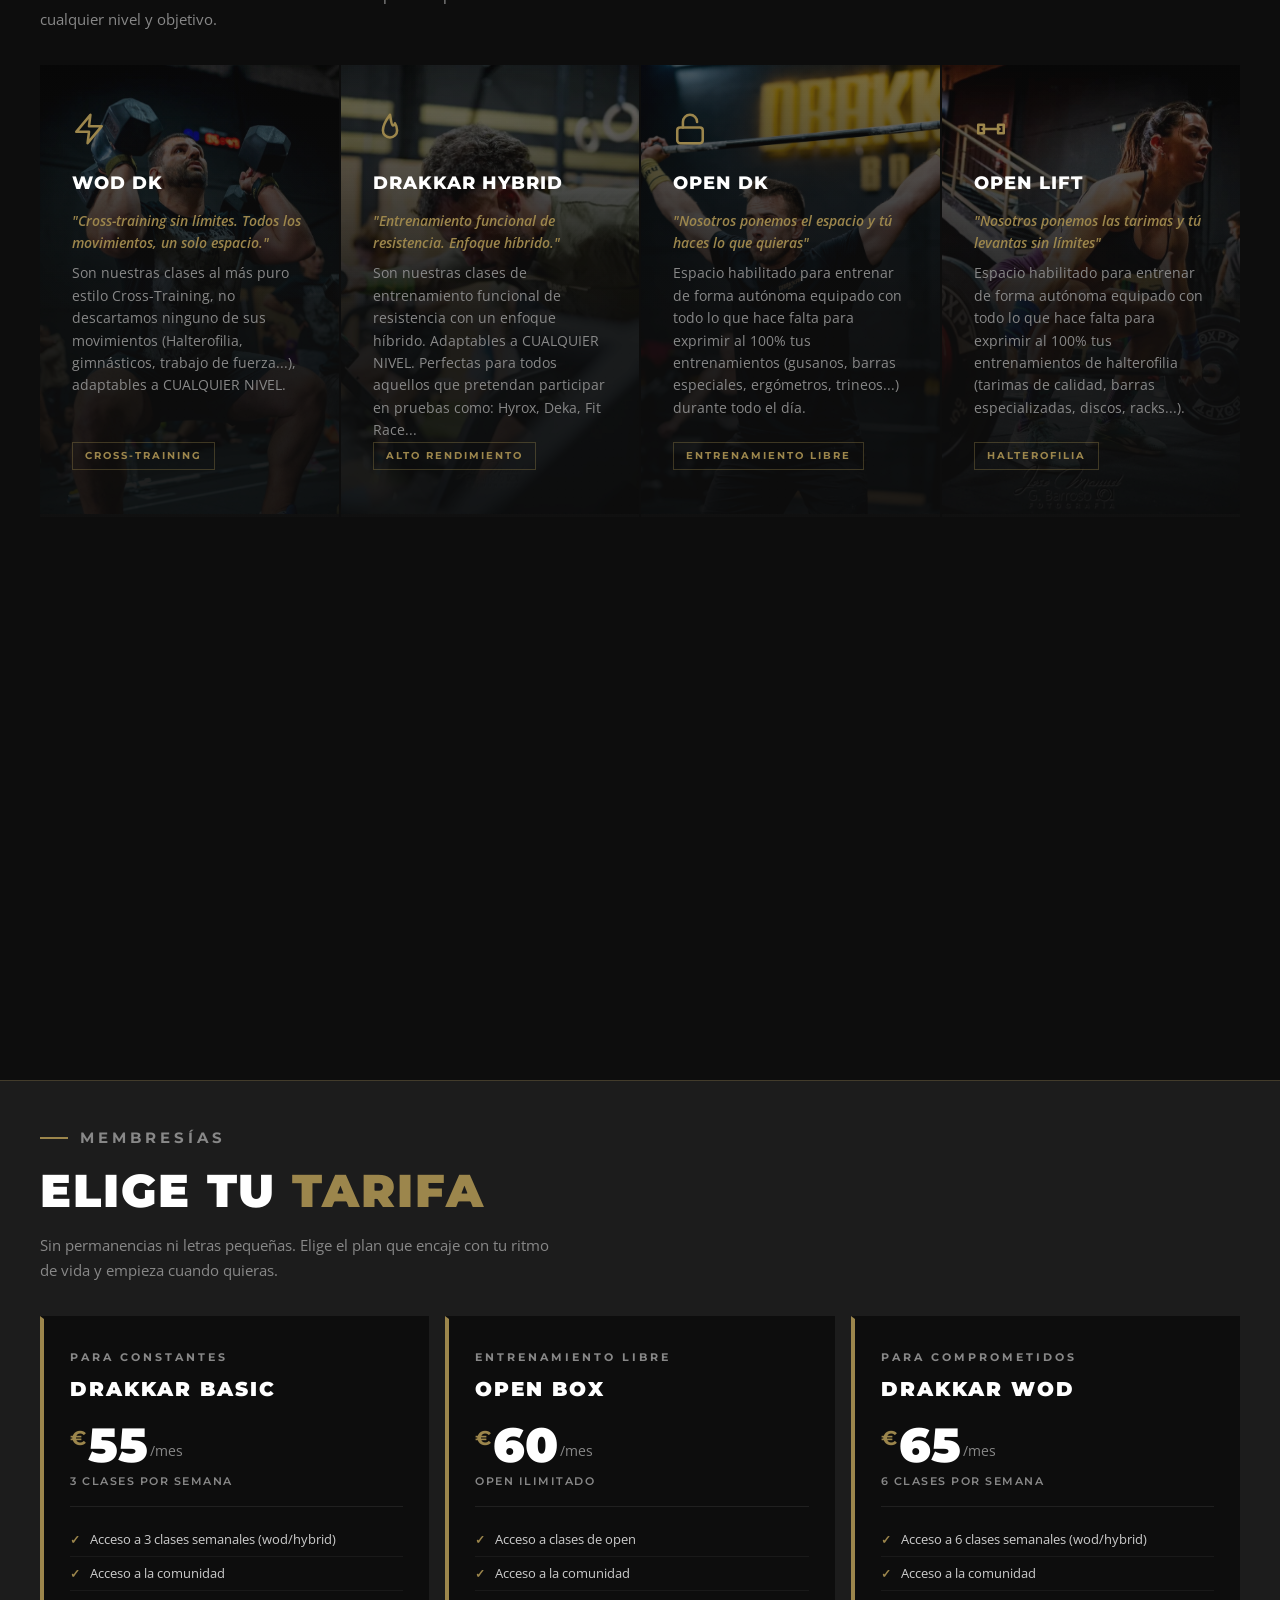
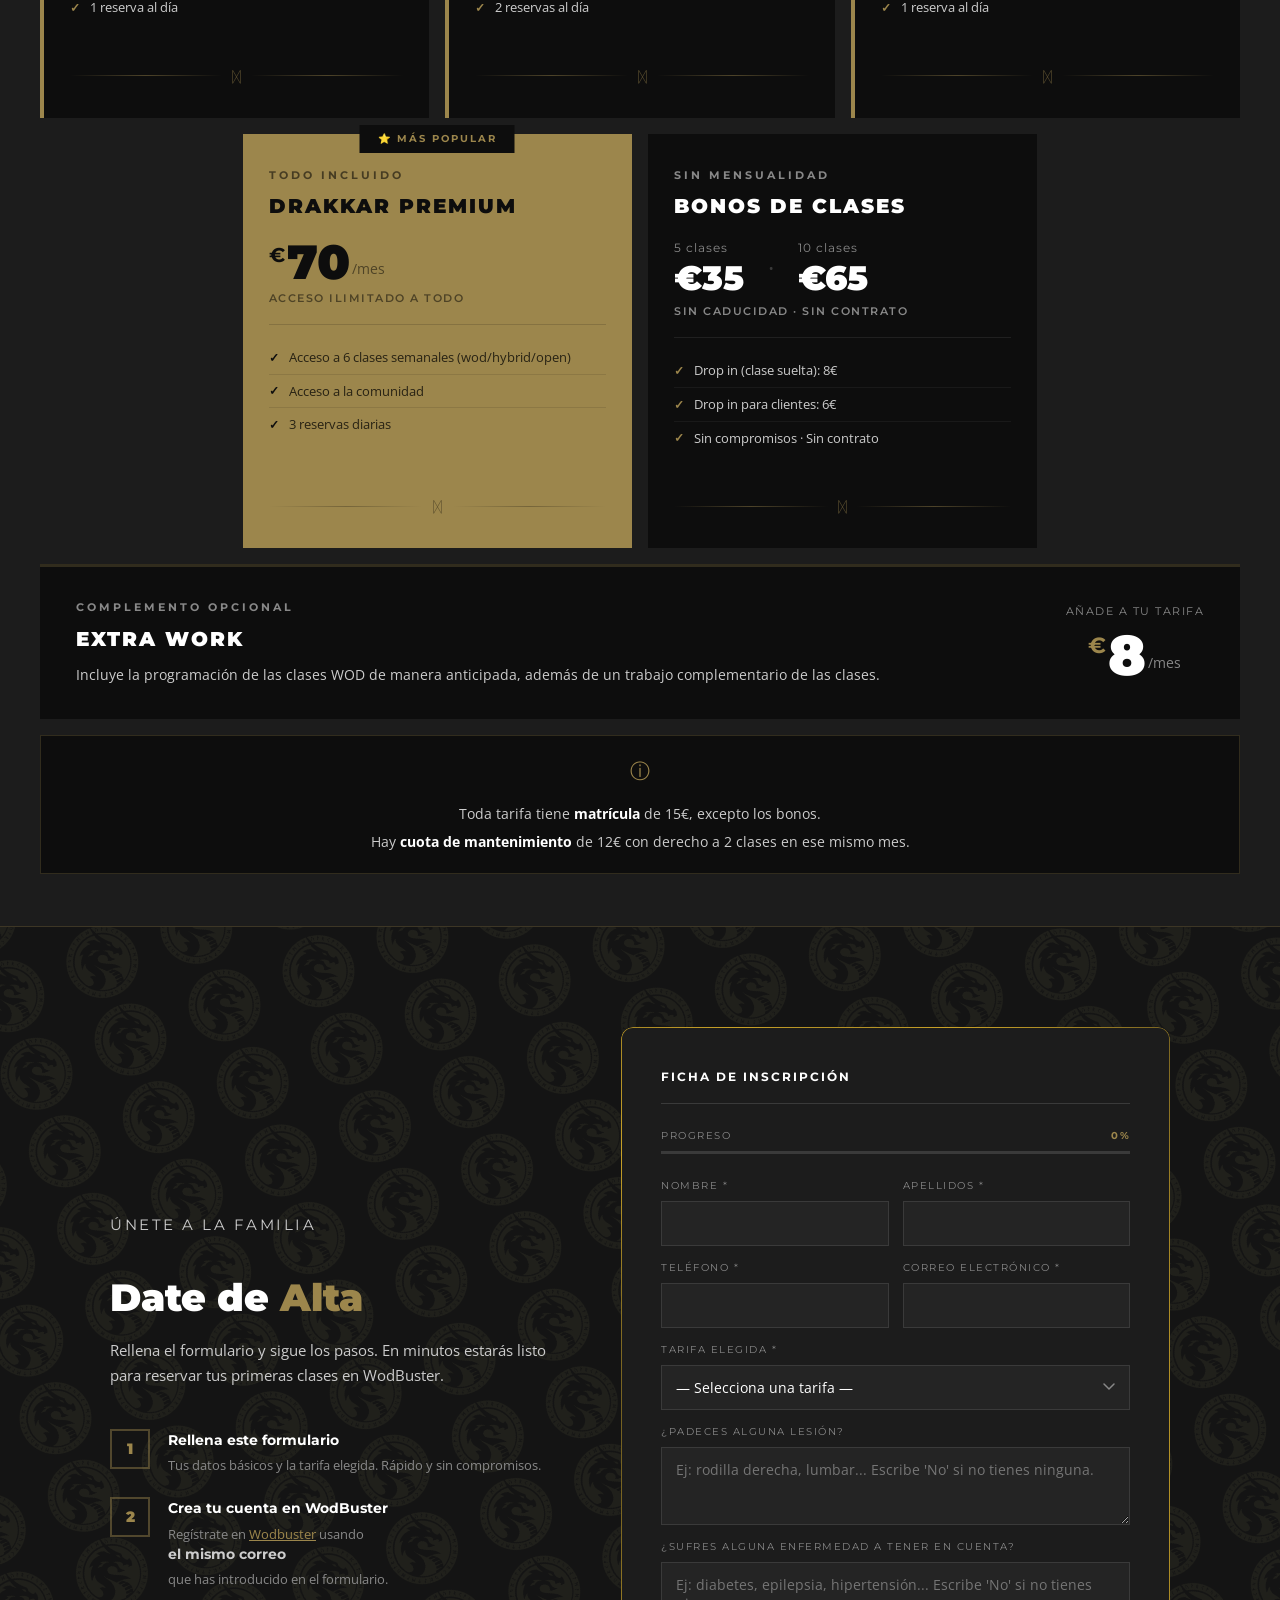
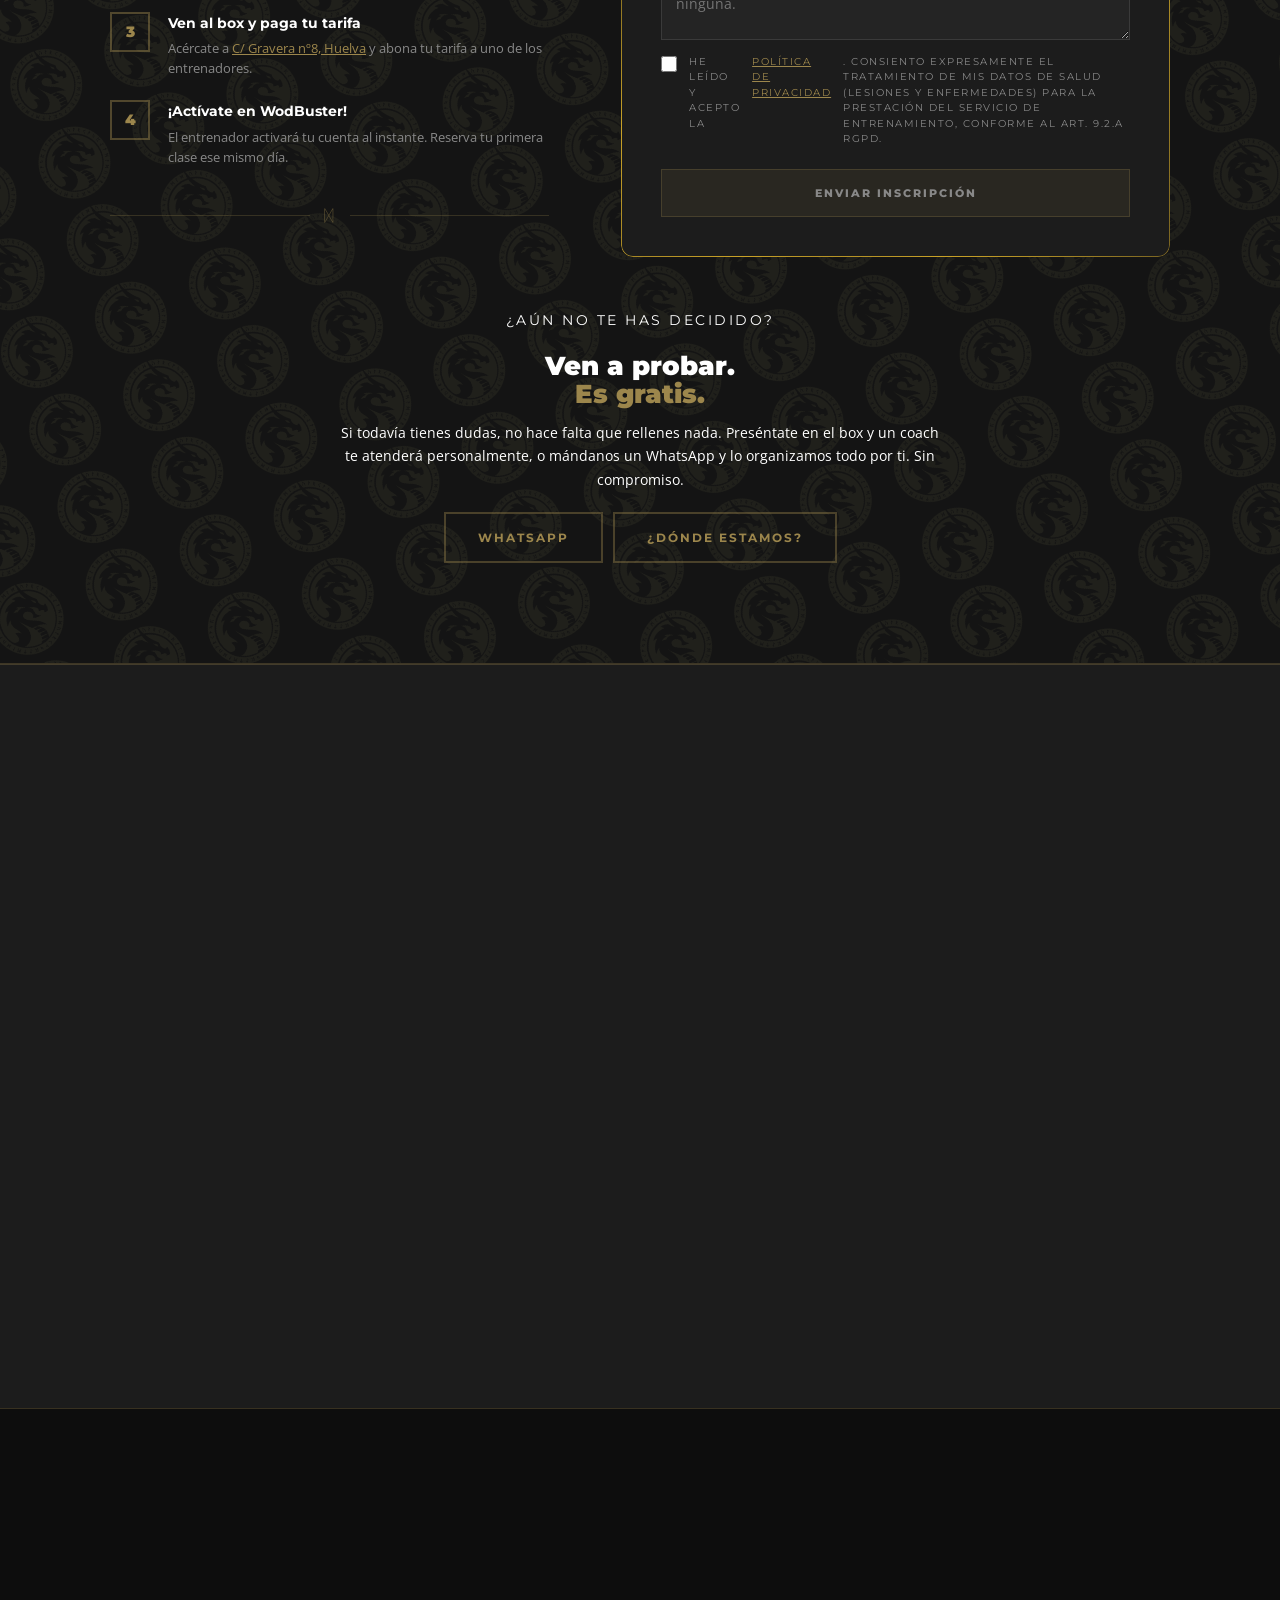
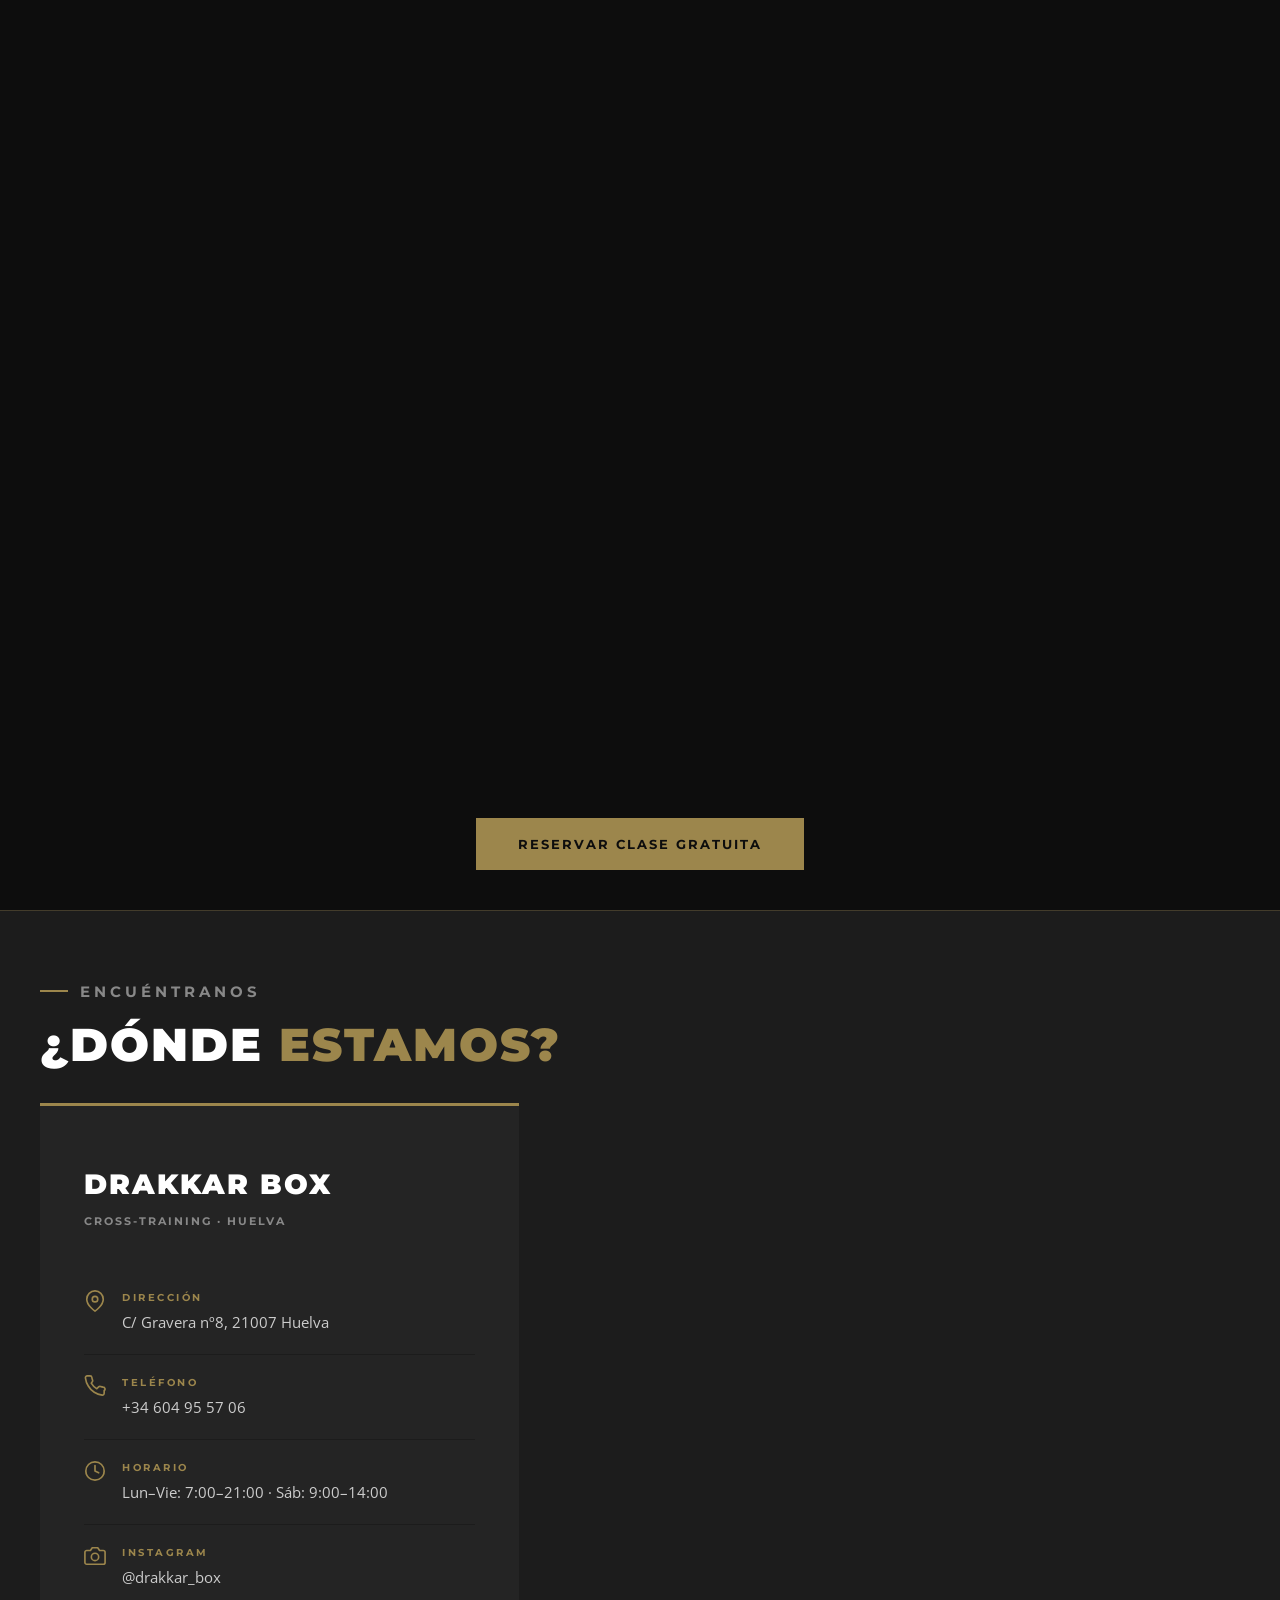
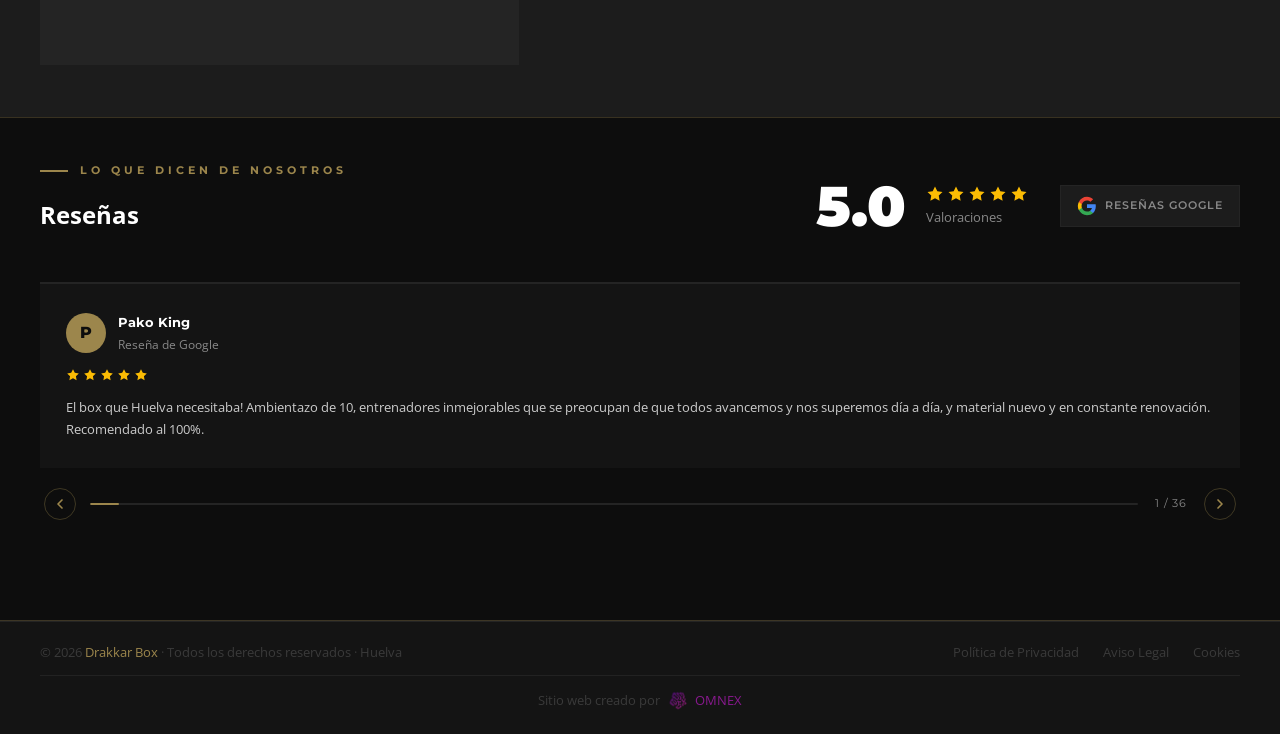
==== commit ebf6fd18: "Add files via upload" ====
--- a/Drakkar/index.html
+++ b/Drakkar/index.html
@@ -13,8 +13,8 @@
   <link rel="stylesheet" href="assets/css/style.css" />
 
   <!-- Favicon -->
-  <link rel="icon" type="image/webp" href="assets/img/logo.webp" />
-  <link rel="apple-touch-icon" href="assets/img/logo.webp" />
+  <link rel="icon" type="image/png" href="assets/img/favicon.png" />
+  <link rel="apple-touch-icon" href="assets/img/favicon.png" />
 
   <!-- SEO -->
   <link rel="canonical" href="https://drakkarbox.com/" />
@@ -567,11 +567,15 @@
       <div class="fac-carousel-wrap fade-in">
         <button class="fac-nav fac-nav-prev" id="facNavPrev" aria-label="Anterior">&#8249;</button>
         <div class="facilities-carousel" id="facilitiesCarousel">
-          <div class="facility-photo"><img src="assets/img/wod.webp"      alt="WOD DK" loading="lazy" /></div>
-          <div class="facility-photo"><img src="assets/img/openlift.webp" alt="Open Lift" loading="lazy" /></div>
-          <div class="facility-photo"><img src="assets/img/open.webp"     alt="Open DK" loading="lazy" /></div>
-          <div class="facility-photo"><img src="assets/img/hybrid.webp"   alt="Hybrid" loading="lazy" /></div>
-          <div class="facility-photo"><img src="assets/img/fondo.webp"    alt="Drakkar Box" loading="lazy" /></div>
+          <div class="facility-photo"><img src="assets/img/mostrador.webp"   alt="Recepción Drakkar Box" loading="lazy" /></div>
+          <div class="facility-photo"><img src="assets/img/nave1.webp"       alt="Nave 1 Drakkar Box" loading="lazy" /></div>
+          <div class="facility-photo"><img src="assets/img/nave2.webp"       alt="Nave 2 Drakkar Box" loading="lazy" /></div>
+          <div class="facility-photo"><img src="assets/img/nave2.1.webp"     alt="Nave 2 zona functional" loading="lazy" /></div>
+          <div class="facility-photo"><img src="assets/img/nave2_manc.webp"  alt="Zona de mancuernas" loading="lazy" /></div>
+          <div class="facility-photo"><img src="assets/img/zonalift.webp"    alt="Zona de levantamiento" loading="lazy" /></div>
+          <div class="facility-photo"><img src="assets/img/baños_fuera.webp" alt="Acceso vestuarios" loading="lazy" /></div>
+          <div class="facility-photo"><img src="assets/img/baño_hombre.webp" alt="Vestuario masculino" loading="lazy" /></div>
+          <div class="facility-photo"><img src="assets/img/baño_mujer.webp"  alt="Vestuario femenino" loading="lazy" /></div>
         </div>
         <button class="fac-nav fac-nav-next" id="facNavNext" aria-label="Siguiente">&#8250;</button>
       </div>
@@ -657,7 +661,7 @@
         </div>
         <div style="display:flex;align-items:center;gap:32px;flex-wrap:wrap">
           <div class="reviews-rating-summary">
-            <div class="reviews-score">5.0</div>
+            <div class="reviews-score" id="reviews-score">5.0</div>
             <div class="reviews-score-detail">
               <div class="reviews-stars">
                 <svg viewBox="0 0 24 24"><polygon points="12 2 15.09 8.26 22 9.27 17 14.14 18.18 21.02 12 17.77 5.82 21.02 7 14.14 2 9.27 8.91 8.26 12 2"/></svg>
@@ -666,7 +670,7 @@
                 <svg viewBox="0 0 24 24"><polygon points="12 2 15.09 8.26 22 9.27 17 14.14 18.18 21.02 12 17.77 5.82 21.02 7 14.14 2 9.27 8.91 8.26 12 2"/></svg>
                 <svg viewBox="0 0 24 24"><polygon points="12 2 15.09 8.26 22 9.27 17 14.14 18.18 21.02 12 17.77 5.82 21.02 7 14.14 2 9.27 8.91 8.26 12 2"/></svg>
               </div>
-              <div class="reviews-count">Valoraciones</div>
+              <div class="reviews-count" id="reviews-count">Valoraciones</div>
             </div>
           </div>
           <a href="https://www.google.com/search?sca_esv=f339d775e9702b7a&sxsrf=ANbL-n49yQh78L8Rd_7M1iB_7yWscPGX9g:1774208520800&q=Drakkar+Box+Rese%C3%B1as&rflfq=1&num=20&stick=H4sIAAAAAAAAAONgkxIxNLcwsTAzs7AwtDQwNzAytbA0sdjAyPiKUcSlKDE7O7FIwSm_QiEotTj18MbE4kWsWIUBPqr8L0kAAAA&rldimm=17848668819070258948&tbm=lcl&hl=es-ES&sa=X&ved=2ahUKEwiD647lobSTAxVr5AIHHRqHPdcQ9fQKegQINhAG&biw=1920&bih=911&dpr=1#lkt=LocalPoiReviews" target="_blank" rel="noopener noreferrer" class="google-badge">
@@ -682,7 +686,18 @@
       </div>
 
       <div class="reviews-grid" id="reviews-grid"></div>
-      <div class="reviews-dots" id="reviews-dots"></div>
+      <div class="reviews-nav">
+        <button class="reviews-btn" id="reviews-prev" aria-label="Reseña anterior">
+          <svg viewBox="0 0 24 24" width="16" height="16" fill="none" stroke="currentColor" stroke-width="2.5" stroke-linecap="round" stroke-linejoin="round"><polyline points="15 18 9 12 15 6"/></svg>
+        </button>
+        <div class="reviews-track">
+          <div class="reviews-fill" id="reviews-fill"></div>
+        </div>
+        <span class="reviews-counter" id="reviews-counter">1 / 1</span>
+        <button class="reviews-btn" id="reviews-next" aria-label="Reseña siguiente">
+          <svg viewBox="0 0 24 24" width="16" height="16" fill="none" stroke="currentColor" stroke-width="2.5" stroke-linecap="round" stroke-linejoin="round"><polyline points="9 18 15 12 9 6"/></svg>
+        </button>
+      </div>
 
     </div>
   </section>
--- a/Drakkar/assets/css/style.css
+++ b/Drakkar/assets/css/style.css
@@ -168,8 +168,8 @@
   position: fixed;
   bottom: 14px;
   left: 14px;
-  width: 56px;
-  height: 56px;
+  width: 68px;
+  height: 68px;
   z-index: 999;
   opacity: 0;
   pointer-events: none;
@@ -180,8 +180,8 @@
   top: 50%;
   left: 50%;
   transform: translate(-50%, -50%);
-  width: 40px;
-  height: 40px;
+  width: 50px;
+  height: 50px;
   object-fit: contain;
   z-index: 1;
   filter: drop-shadow(0 0 4px rgba(0,0,0,0.9)) drop-shadow(0 0 2px rgba(0,0,0,1));
@@ -922,7 +922,7 @@
 .map-panel iframe { width: 100%; height: 100%; min-height: 420px; border: none; }
 
 /* ── REVIEWS ───────────────────────────────── */
-#reviews { padding: 44px 0; background: var(--black); border-top: 1px solid rgba(156,134,76,0.3); }
+#reviews { padding: 44px 0 100px; background: var(--black); border-top: 1px solid rgba(156,134,76,0.3); }
 
 .reviews-header { display: flex; align-items: flex-end; justify-content: space-between; margin-bottom: 48px; flex-wrap: wrap; gap: 40px; }
 
@@ -938,7 +938,16 @@
 .google-badge span { font-family: var(--font-main); font-size: 11px; font-weight: 600; letter-spacing: 1px; text-transform: uppercase; color: var(--gray-2); }
 .google-g { width: 20px; height: 20px; }
 
-.reviews-grid { display: grid; grid-template-columns: repeat(3, 1fr); gap: 2px; }
+.reviews-grid { display: block; overflow: hidden; position: relative; cursor: grab; user-select: none; }
+.reviews-grid:active { cursor: grabbing; }
+.reviews-grid .review-card { display: none; }
+.reviews-grid .review-card.review-active { display: flex; }
+.reviews-nav { display: flex; align-items: center; gap: 14px; margin-top: 20px; padding: 0 4px; }
+.reviews-btn { background: none; border: 1px solid rgba(156,134,76,0.35); color: var(--gold); width: 32px; height: 32px; border-radius: 50%; cursor: pointer; display: flex; align-items: center; justify-content: center; flex-shrink: 0; transition: background 0.25s, border-color 0.25s; }
+.reviews-btn:hover { background: rgba(156,134,76,0.12); border-color: var(--gold); }
+.reviews-track { flex: 1; height: 2px; background: var(--dark-3); border-radius: 2px; overflow: hidden; }
+.reviews-fill { height: 100%; background: var(--gold); border-radius: 2px; width: 0%; transition: width 0.35s ease; }
+.reviews-counter { font-family: var(--font-main); font-size: 0.7rem; letter-spacing: 0.06em; color: var(--gray-2); white-space: nowrap; min-width: 38px; text-align: center; }
 
 .review-card { background: var(--dark); padding: 28px 26px; display: flex; flex-direction: column; gap: 14px; border-top: 2px solid var(--dark-3); transition: border-color 0.3s, background 0.3s; }
 .review-card:hover { background: var(--dark-2); border-top-color: var(--gold); }
@@ -1234,17 +1243,10 @@
   }
 
   /* Carrusel de reseñas en móvil */
-  .reviews-grid { display: block; overflow: hidden; position: relative; height: 300px; }
-  .reviews-grid .review-card { display: none; height: 300px; overflow: hidden; }
-  .reviews-grid .review-card.review-active { display: flex; }
-  .reviews-dots { display: flex; justify-content: center; gap: 10px; margin-top: 20px; }
-  .reviews-dot { width: 8px; height: 8px; border-radius: 50%; background: var(--dark-3); border: 1px solid rgba(156,134,76,0.3); cursor: pointer; transition: background 0.3s; }
-  .reviews-dot.active { background: var(--gold); border-color: var(--gold); }
+  .reviews-grid { height: 300px; }
+  .reviews-grid .review-card { height: 300px; overflow: hidden; }
   .map-panel { min-height: 240px; }
   .map-panel iframe { min-height: 240px; }
-}
-@media (min-width: 769px) {
-  .reviews-dots { display: none; }
 }
 
 /* Dispositivos táctiles: ocultar botones de navegación del carrusel */
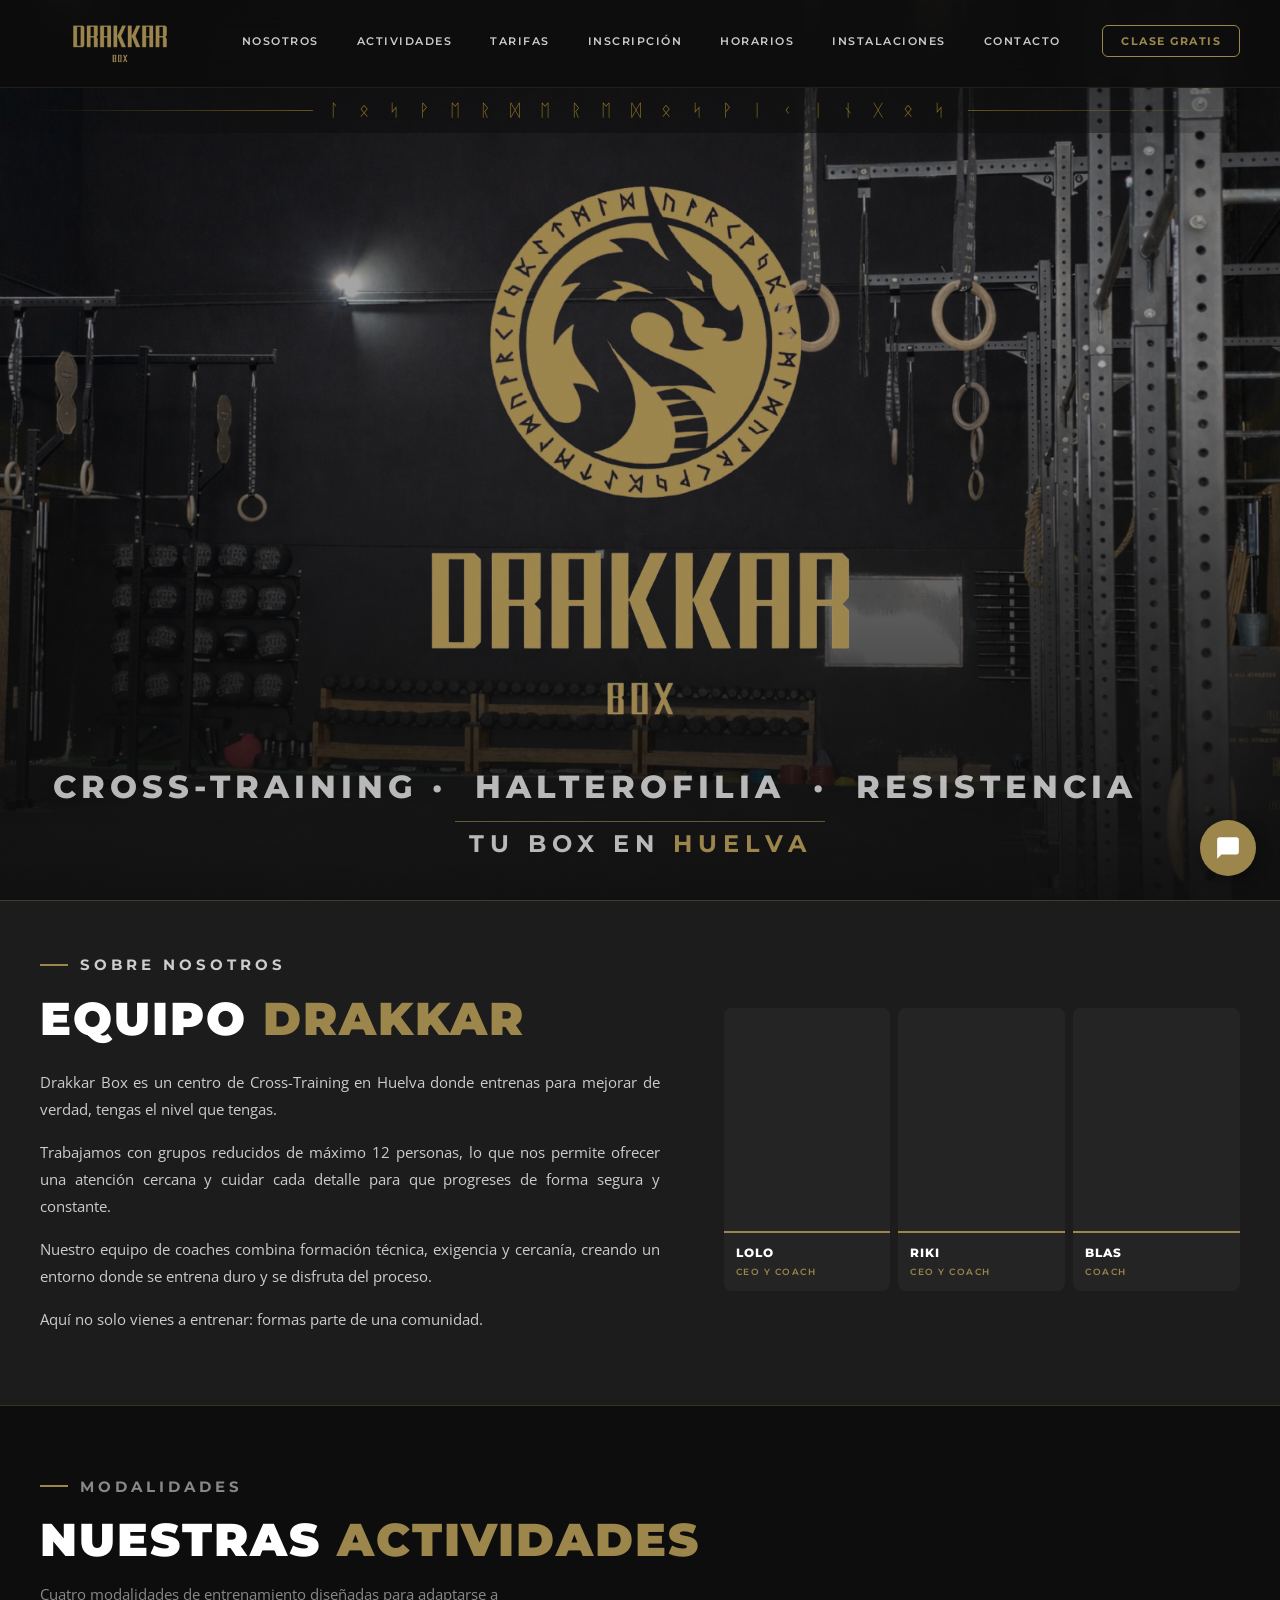
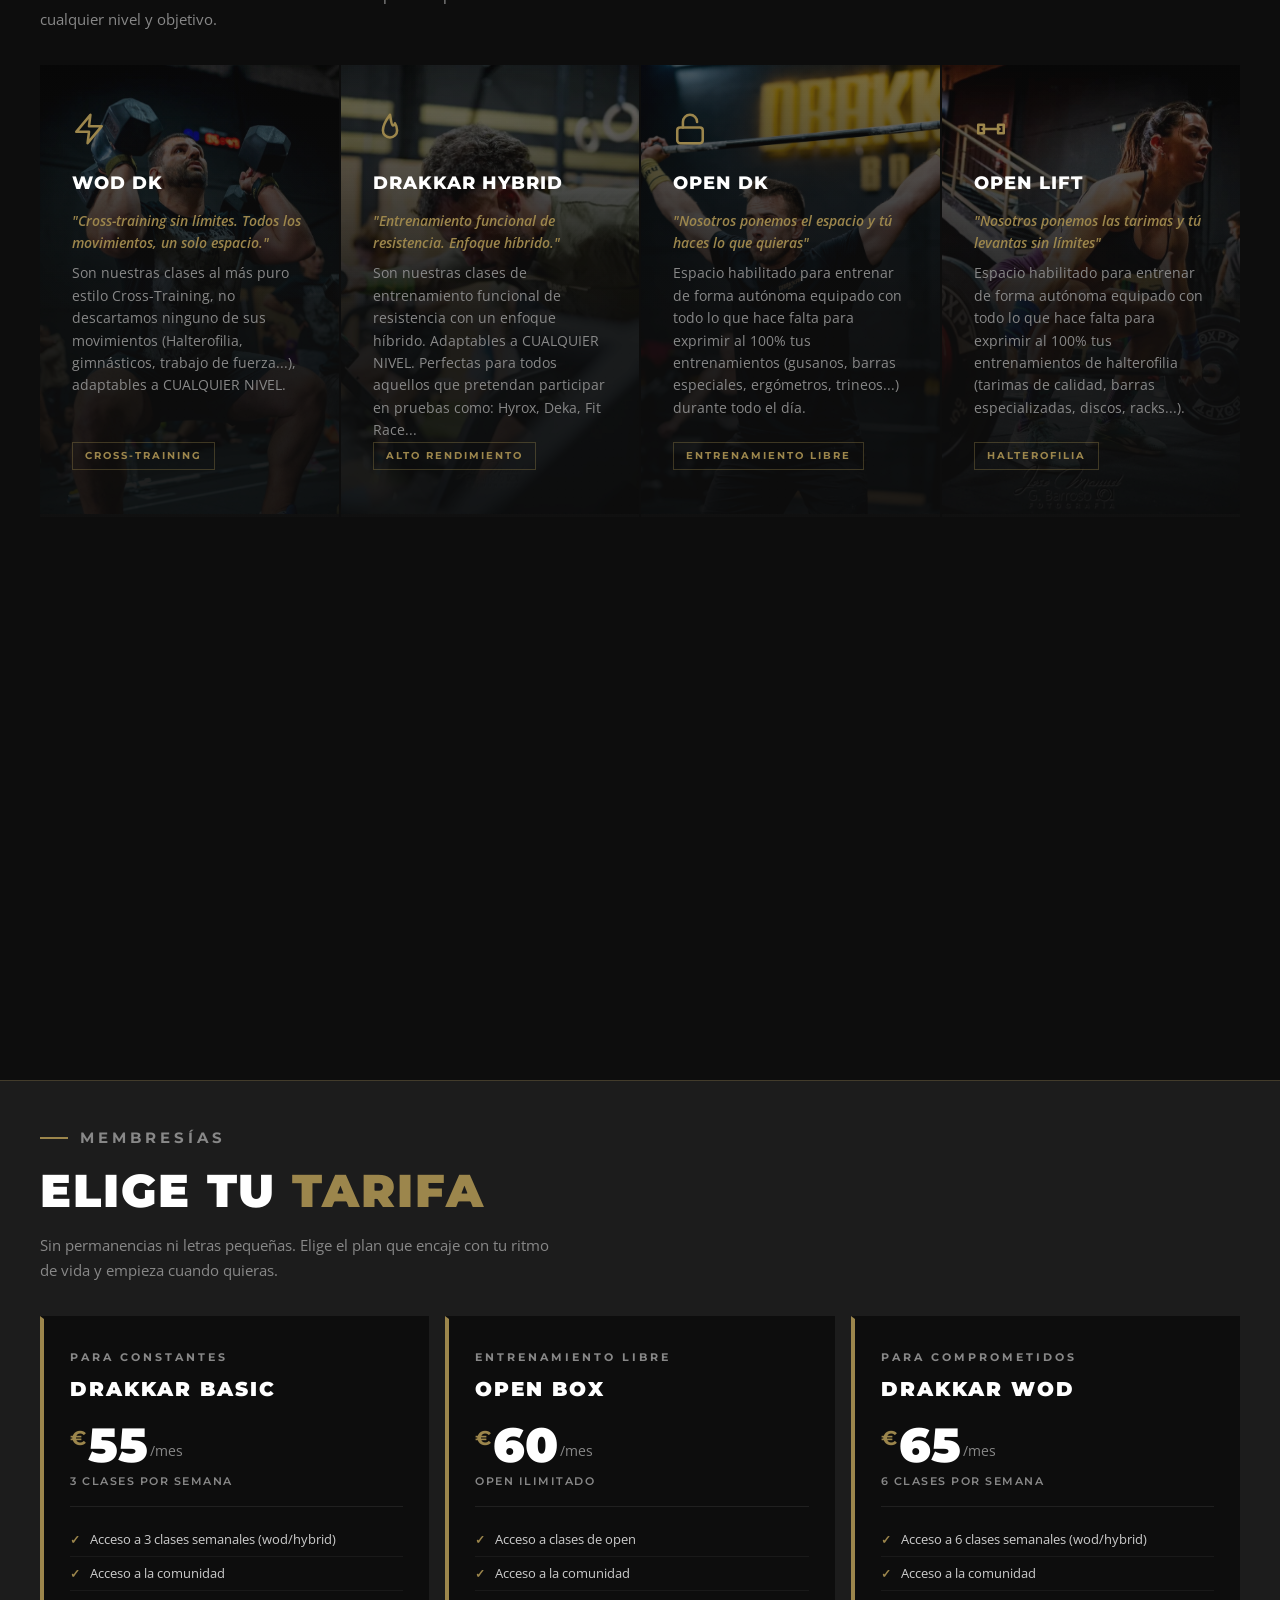
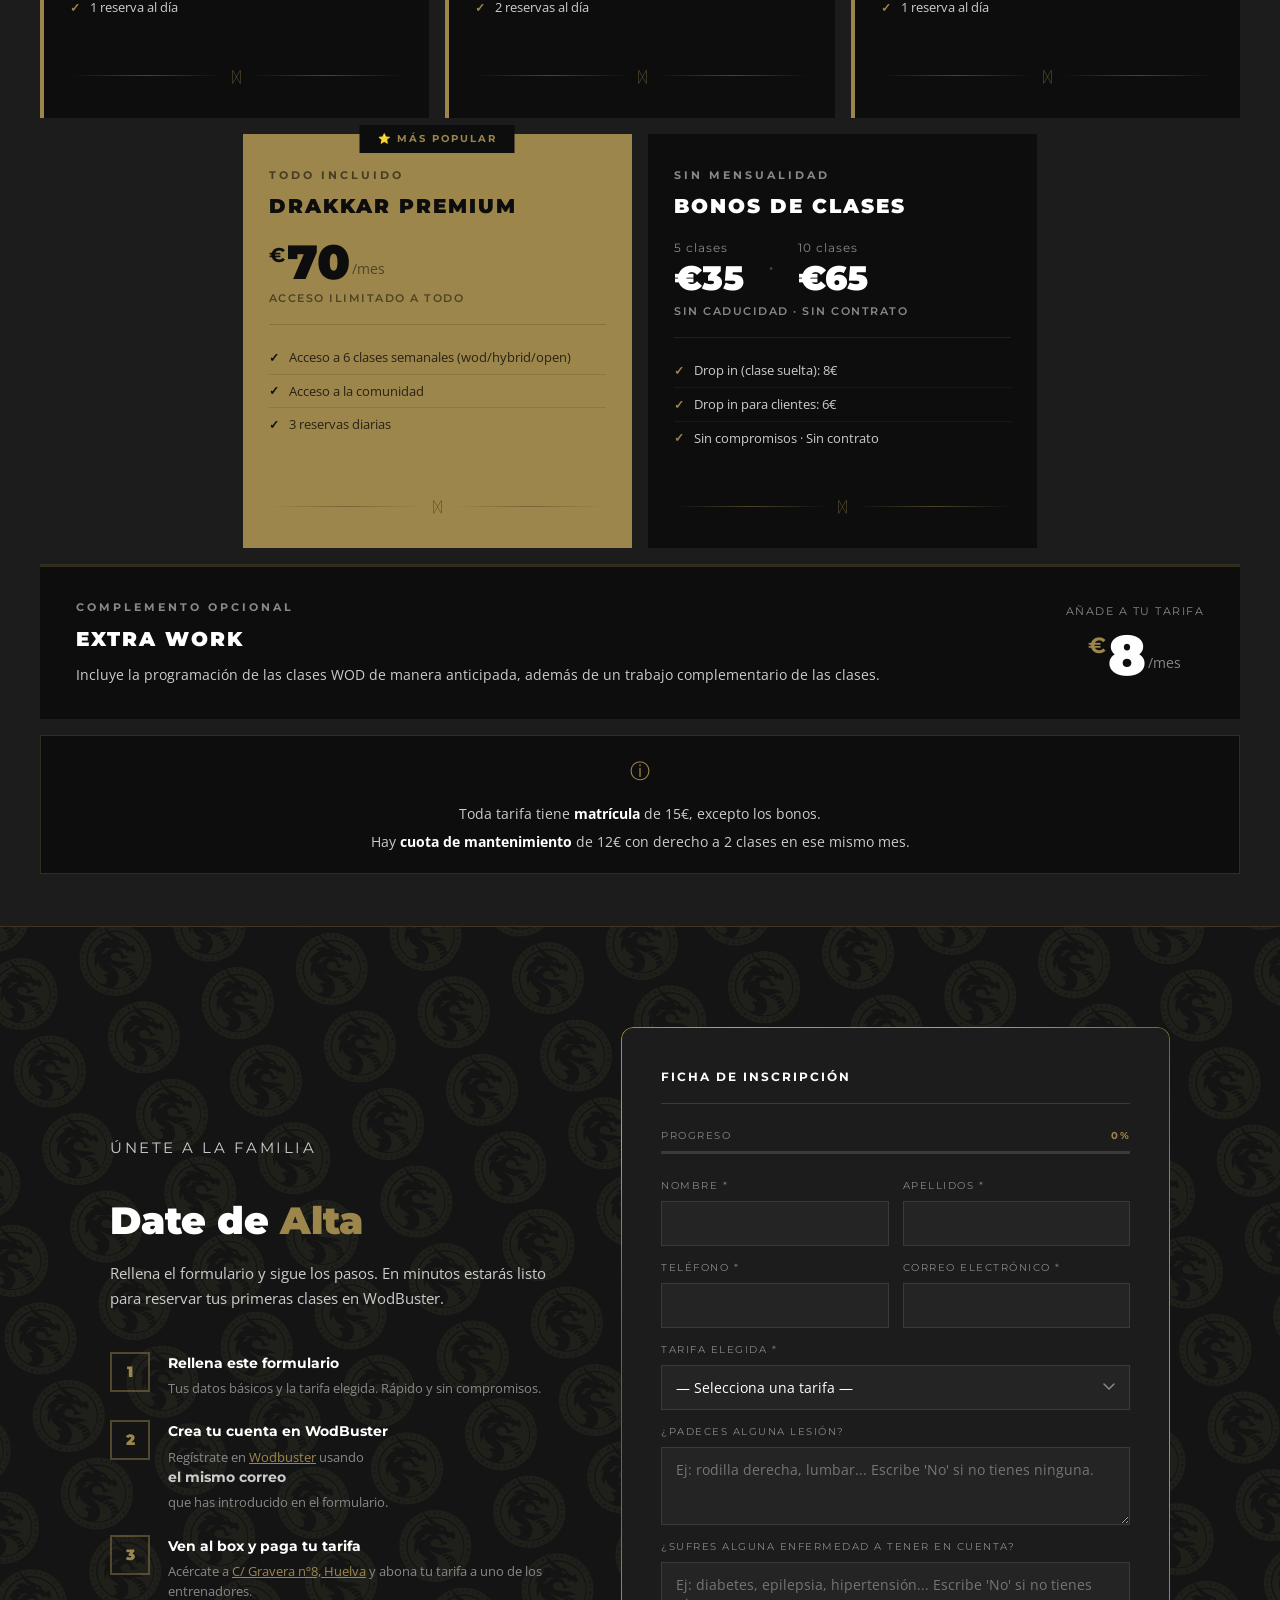
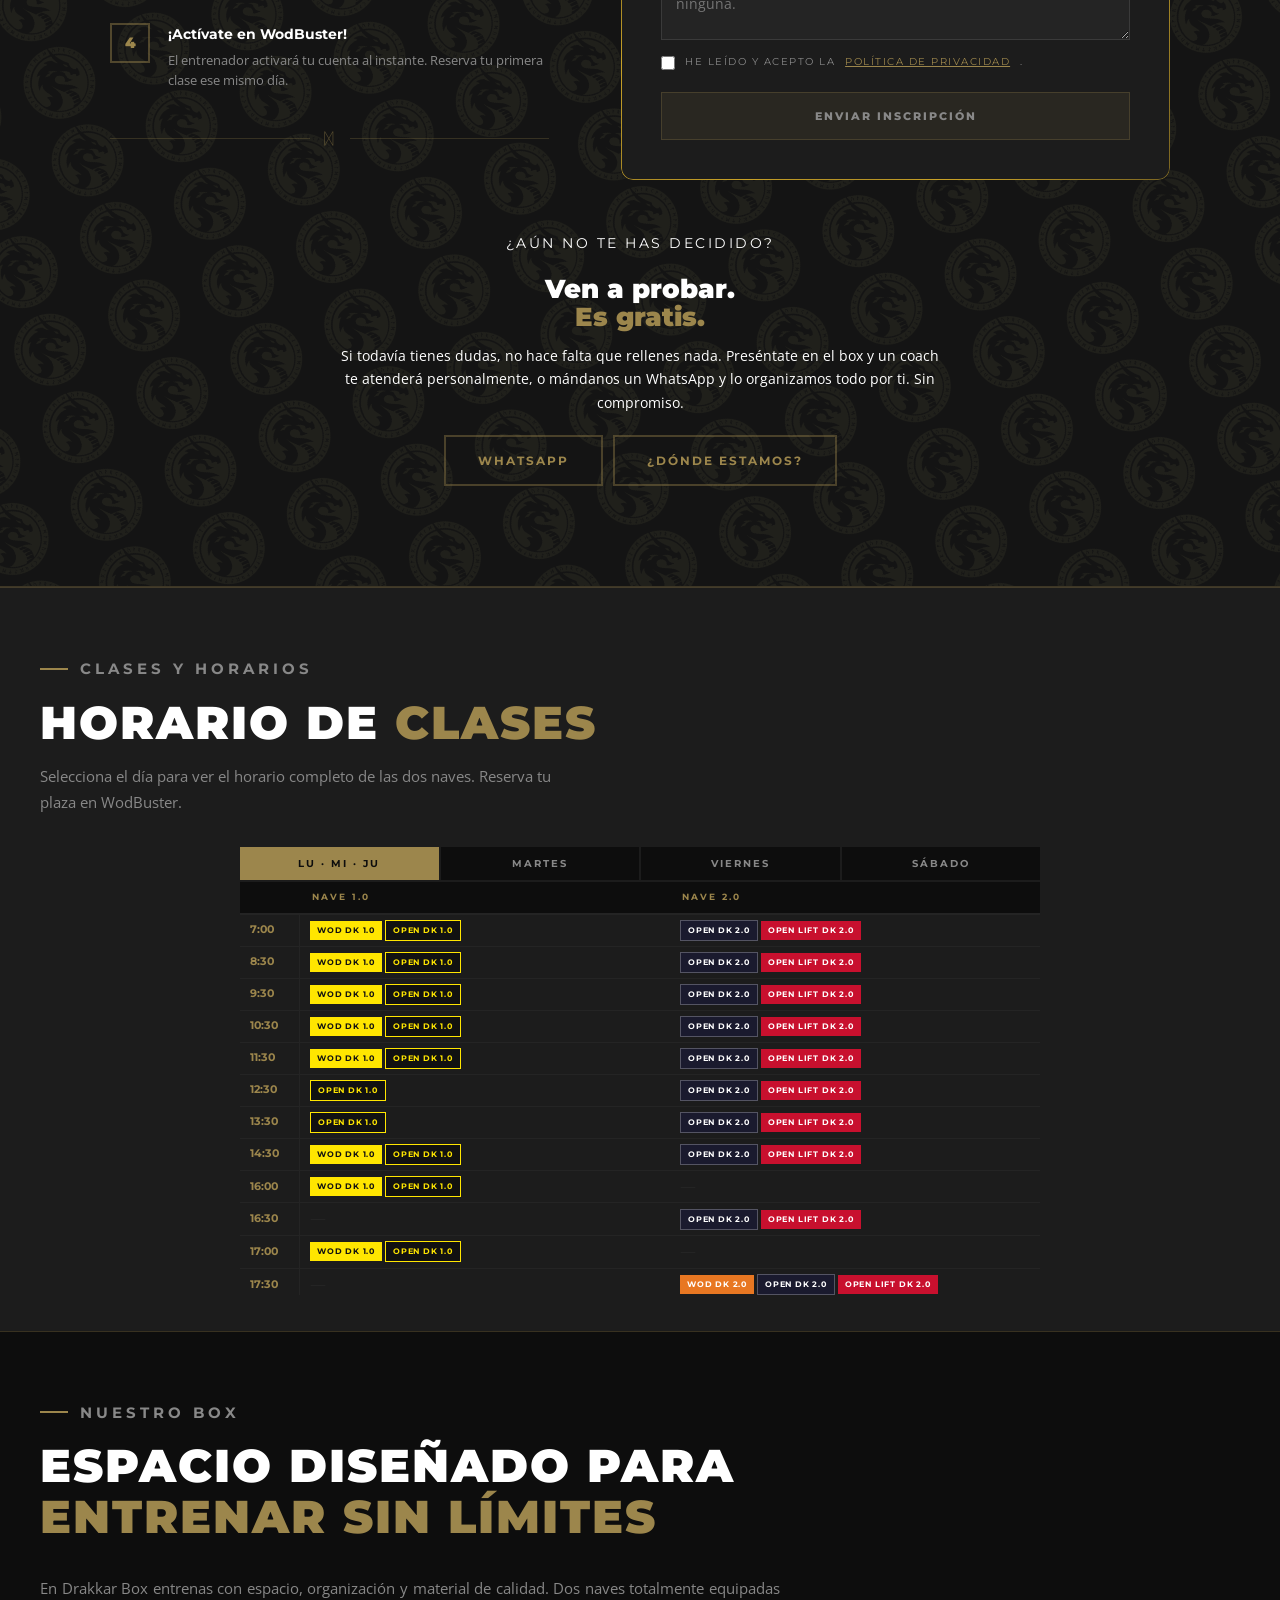
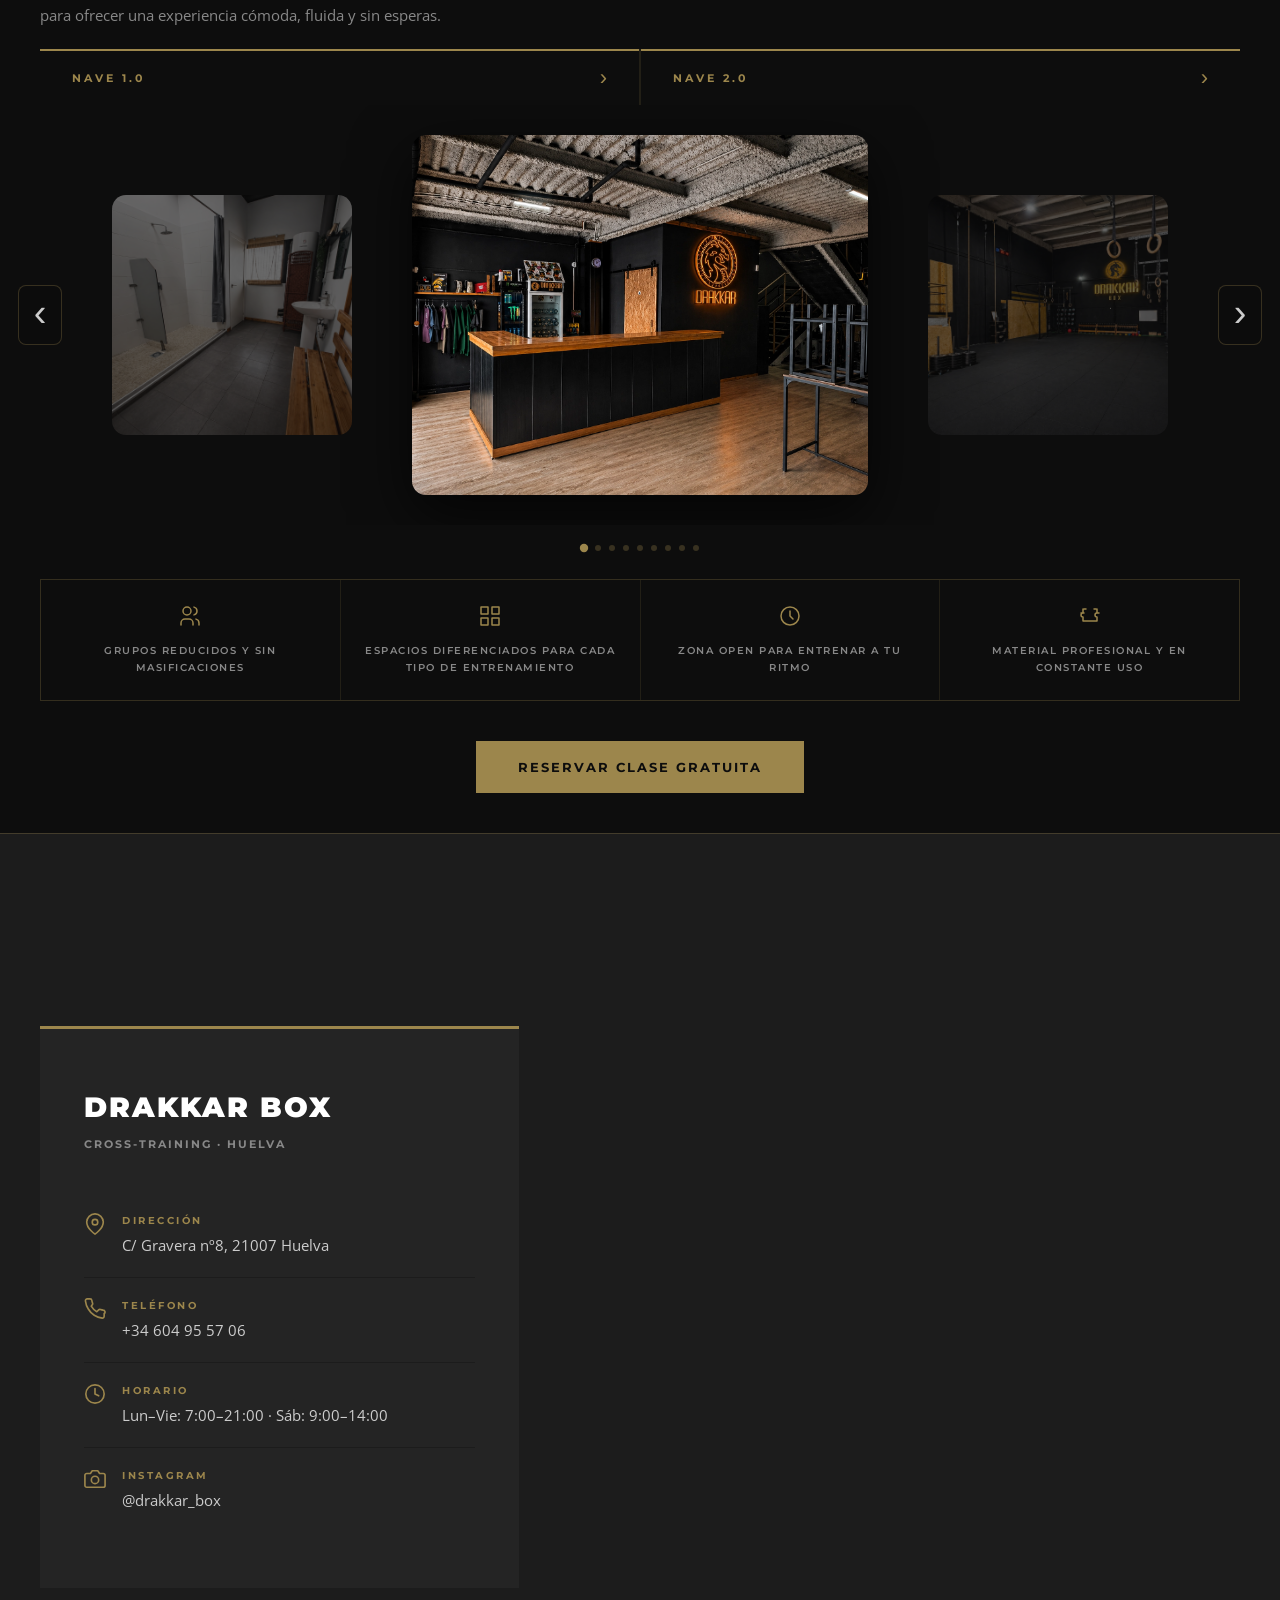
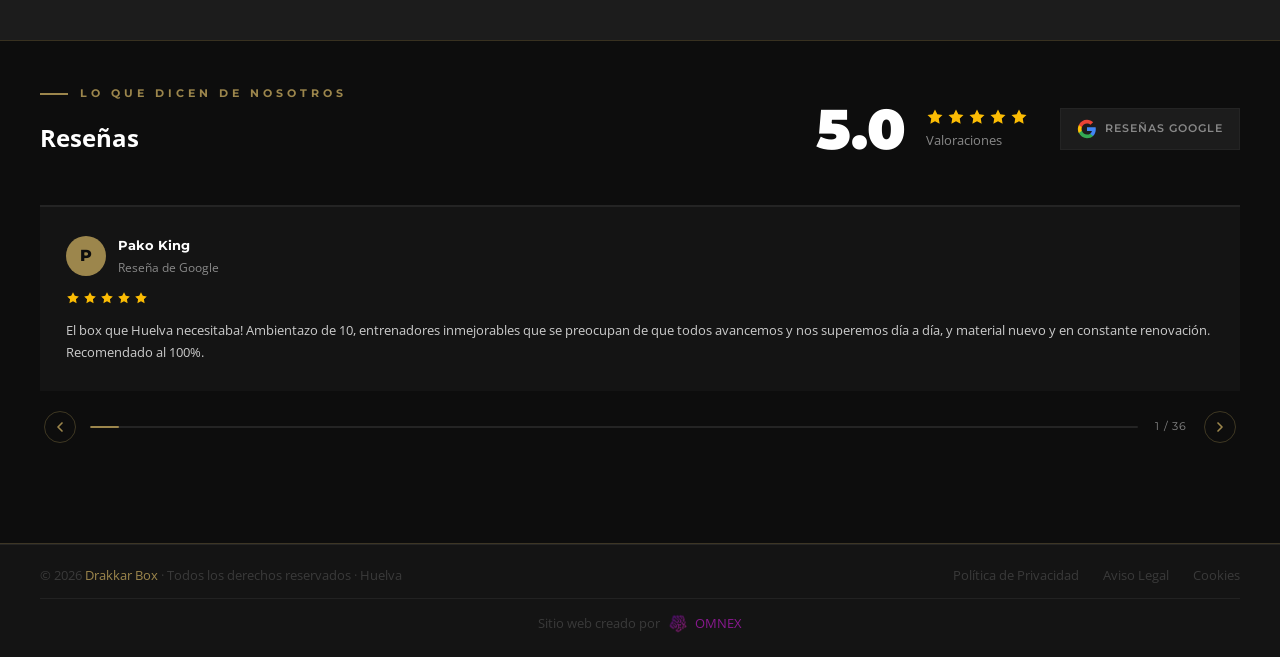
==== commit 6a40713f: "Add files via upload" ====
--- a/Drakkar/index.html
+++ b/Drakkar/index.html
@@ -15,6 +15,7 @@
   <!-- Favicon -->
   <link rel="icon" type="image/png" href="assets/img/favicon.png" />
   <link rel="apple-touch-icon" href="assets/img/favicon.png" />
+
 
   <!-- SEO -->
   <link rel="canonical" href="https://drakkarbox.com/" />
@@ -476,7 +477,7 @@
             <div class="su-form-group su-rgpd-group su-field-anim" style="transition-delay:.49s">
               <label class="su-rgpd-label">
                 <input type="checkbox" id="su-rgpd" name="rgpd" required />
-                He leído y acepto la <a href="politica-privacidad.html" target="_blank" rel="noopener noreferrer">Política de Privacidad</a>. Consiento expresamente el tratamiento de mis datos de salud (lesiones y enfermedades) para la prestación del servicio de entrenamiento, conforme al Art. 9.2.a RGPD.
+                He leído y acepto la <a href="politica-privacidad.html" target="_blank" rel="noopener noreferrer">Política de Privacidad</a>.
               </label>
             </div>
 
@@ -567,15 +568,15 @@
       <div class="fac-carousel-wrap fade-in">
         <button class="fac-nav fac-nav-prev" id="facNavPrev" aria-label="Anterior">&#8249;</button>
         <div class="facilities-carousel" id="facilitiesCarousel">
-          <div class="facility-photo"><img src="assets/img/mostrador.webp"   alt="Recepción Drakkar Box" loading="lazy" /></div>
-          <div class="facility-photo"><img src="assets/img/nave1.webp"       alt="Nave 1 Drakkar Box" loading="lazy" /></div>
-          <div class="facility-photo"><img src="assets/img/nave2.webp"       alt="Nave 2 Drakkar Box" loading="lazy" /></div>
-          <div class="facility-photo"><img src="assets/img/nave2.1.webp"     alt="Nave 2 zona functional" loading="lazy" /></div>
-          <div class="facility-photo"><img src="assets/img/nave2_manc.webp"  alt="Zona de mancuernas" loading="lazy" /></div>
-          <div class="facility-photo"><img src="assets/img/zonalift.webp"    alt="Zona de levantamiento" loading="lazy" /></div>
-          <div class="facility-photo"><img src="assets/img/baños_fuera.webp" alt="Acceso vestuarios" loading="lazy" /></div>
-          <div class="facility-photo"><img src="assets/img/baño_hombre.webp" alt="Vestuario masculino" loading="lazy" /></div>
-          <div class="facility-photo"><img src="assets/img/baño_mujer.webp"  alt="Vestuario femenino" loading="lazy" /></div>
+          <div class="facility-photo"><img src="assets/img/mostrador.webp"   alt="Recepción Drakkar Box" /></div>
+          <div class="facility-photo"><img src="assets/img/nave1.webp"       alt="Nave 1 Drakkar Box" /></div>
+          <div class="facility-photo"><img src="assets/img/nave2.webp"       alt="Nave 2 Drakkar Box" /></div>
+          <div class="facility-photo"><img src="assets/img/nave2.1.webp"     alt="Nave 2 zona functional" /></div>
+          <div class="facility-photo"><img src="assets/img/nave2_manc.webp"  alt="Zona de mancuernas" /></div>
+          <div class="facility-photo"><img src="assets/img/zonalift.webp"    alt="Zona de levantamiento" /></div>
+          <div class="facility-photo"><img src="assets/img/vestuario_fuera.webp" alt="Acceso vestuarios" /></div>
+          <div class="facility-photo"><img src="assets/img/vestuario_hombre.webp" alt="Vestuario masculino" /></div>
+          <div class="facility-photo"><img src="assets/img/vestuario_mujer.webp"  alt="Vestuario femenino" /></div>
         </div>
         <button class="fac-nav fac-nav-next" id="facNavNext" aria-label="Siguiente">&#8250;</button>
       </div>
--- a/Drakkar/assets/css/style.css
+++ b/Drakkar/assets/css/style.css
@@ -1603,13 +1603,13 @@
 
 .su-rgpd-group { margin-top: 4px; }
 .su-rgpd-label {
-  display: flex; gap: 12px; align-items: flex-start;
-  font-family: var(--font-body); font-size: 12px; font-weight: 400;
+  display: flex; gap: 10px; align-items: flex-start;
+  font-family: var(--font-body); font-size: 11px; font-weight: 400;
   letter-spacing: 0; text-transform: none; color: var(--gray-2);
-  cursor: pointer; line-height: 1.55;
+  cursor: pointer; line-height: 1.5;
 }
 .su-rgpd-label input[type="checkbox"] {
-  flex-shrink: 0; width: 16px; height: 16px; margin-top: 2px;
+  flex-shrink: 0; width: 14px; height: 14px; margin-top: 2px;
   accent-color: var(--gold); cursor: pointer;
 }
 .su-rgpd-label a { color: var(--gold); text-decoration: underline; }
@@ -1923,3 +1923,5 @@
 [data-dk-dir="nw"] { top: 0; left: 0; width: 10px; height: 10px; cursor: nw-resize; }
 [data-dk-dir="se"] { bottom: 0; right: 0; width: 10px; height: 10px; cursor: se-resize; }
 [data-dk-dir="sw"] { bottom: 0; left: 0; width: 10px; height: 10px; cursor: sw-resize; }
+
+
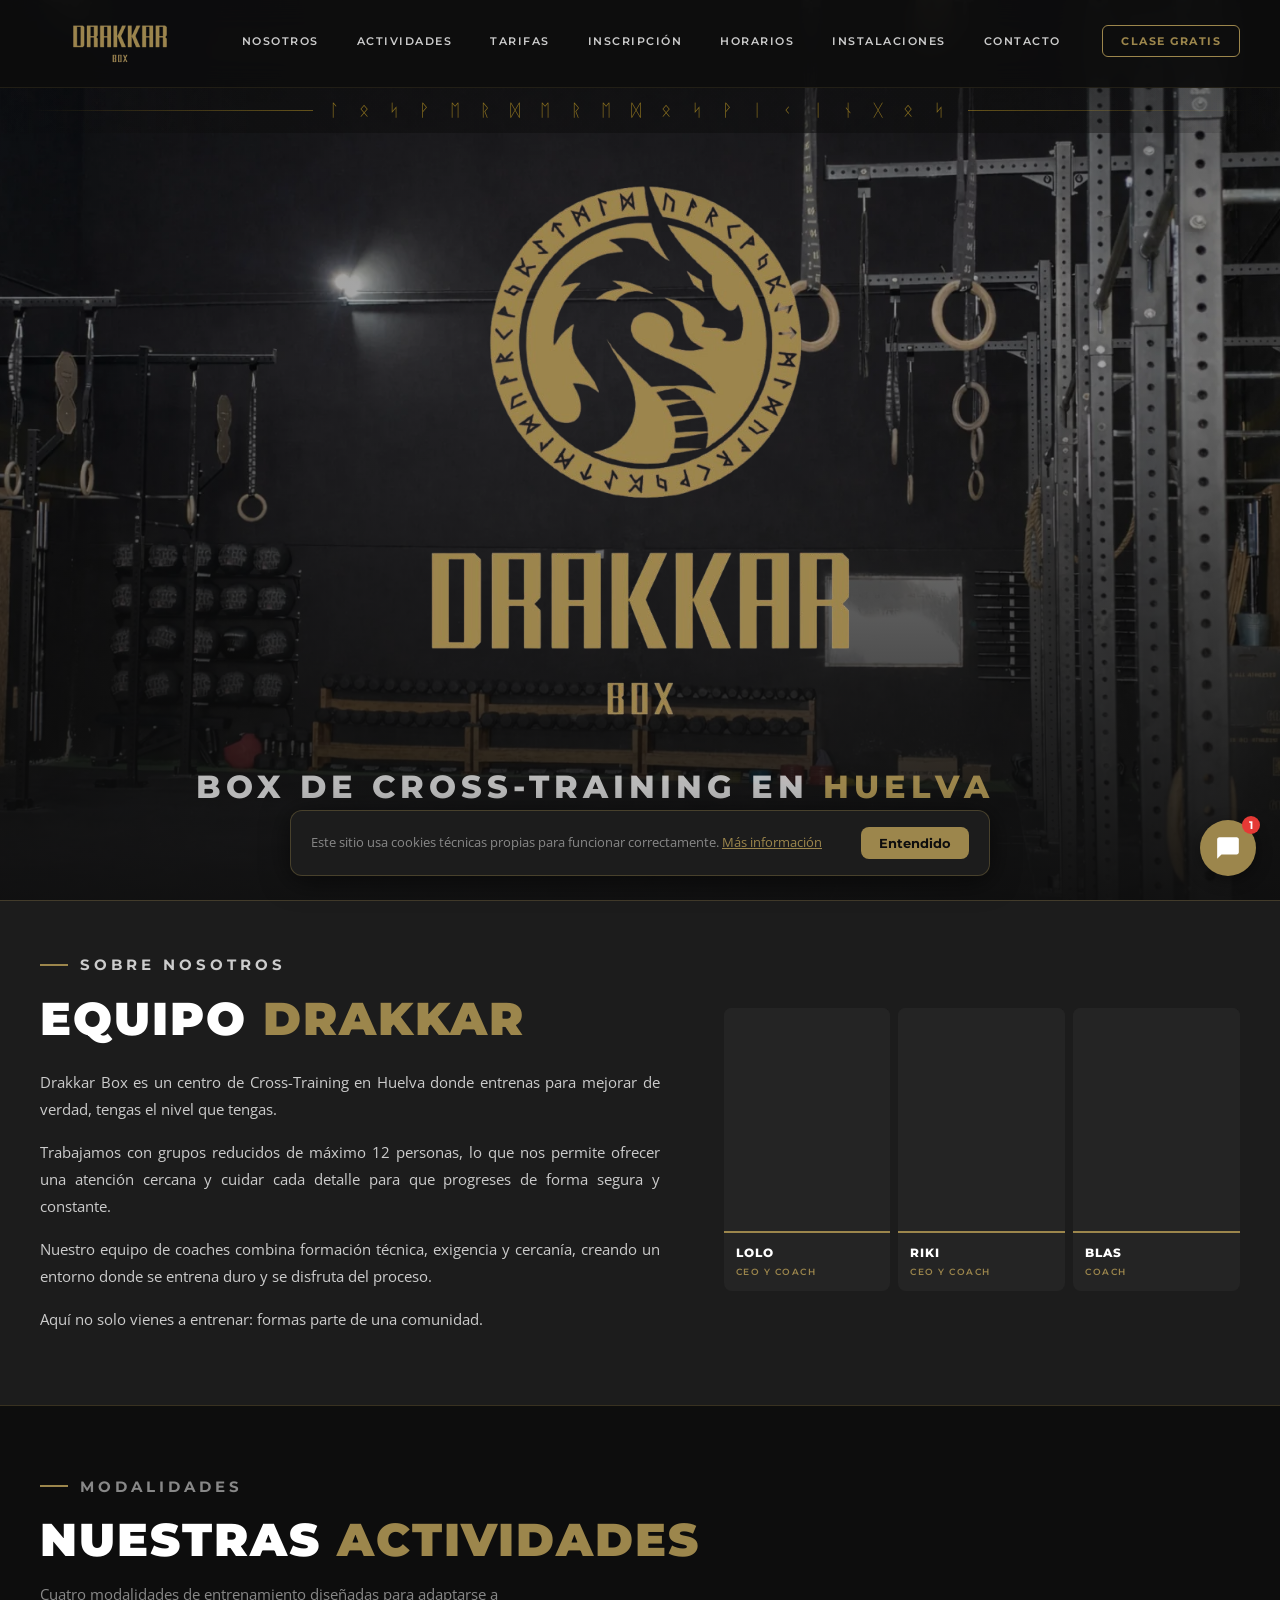
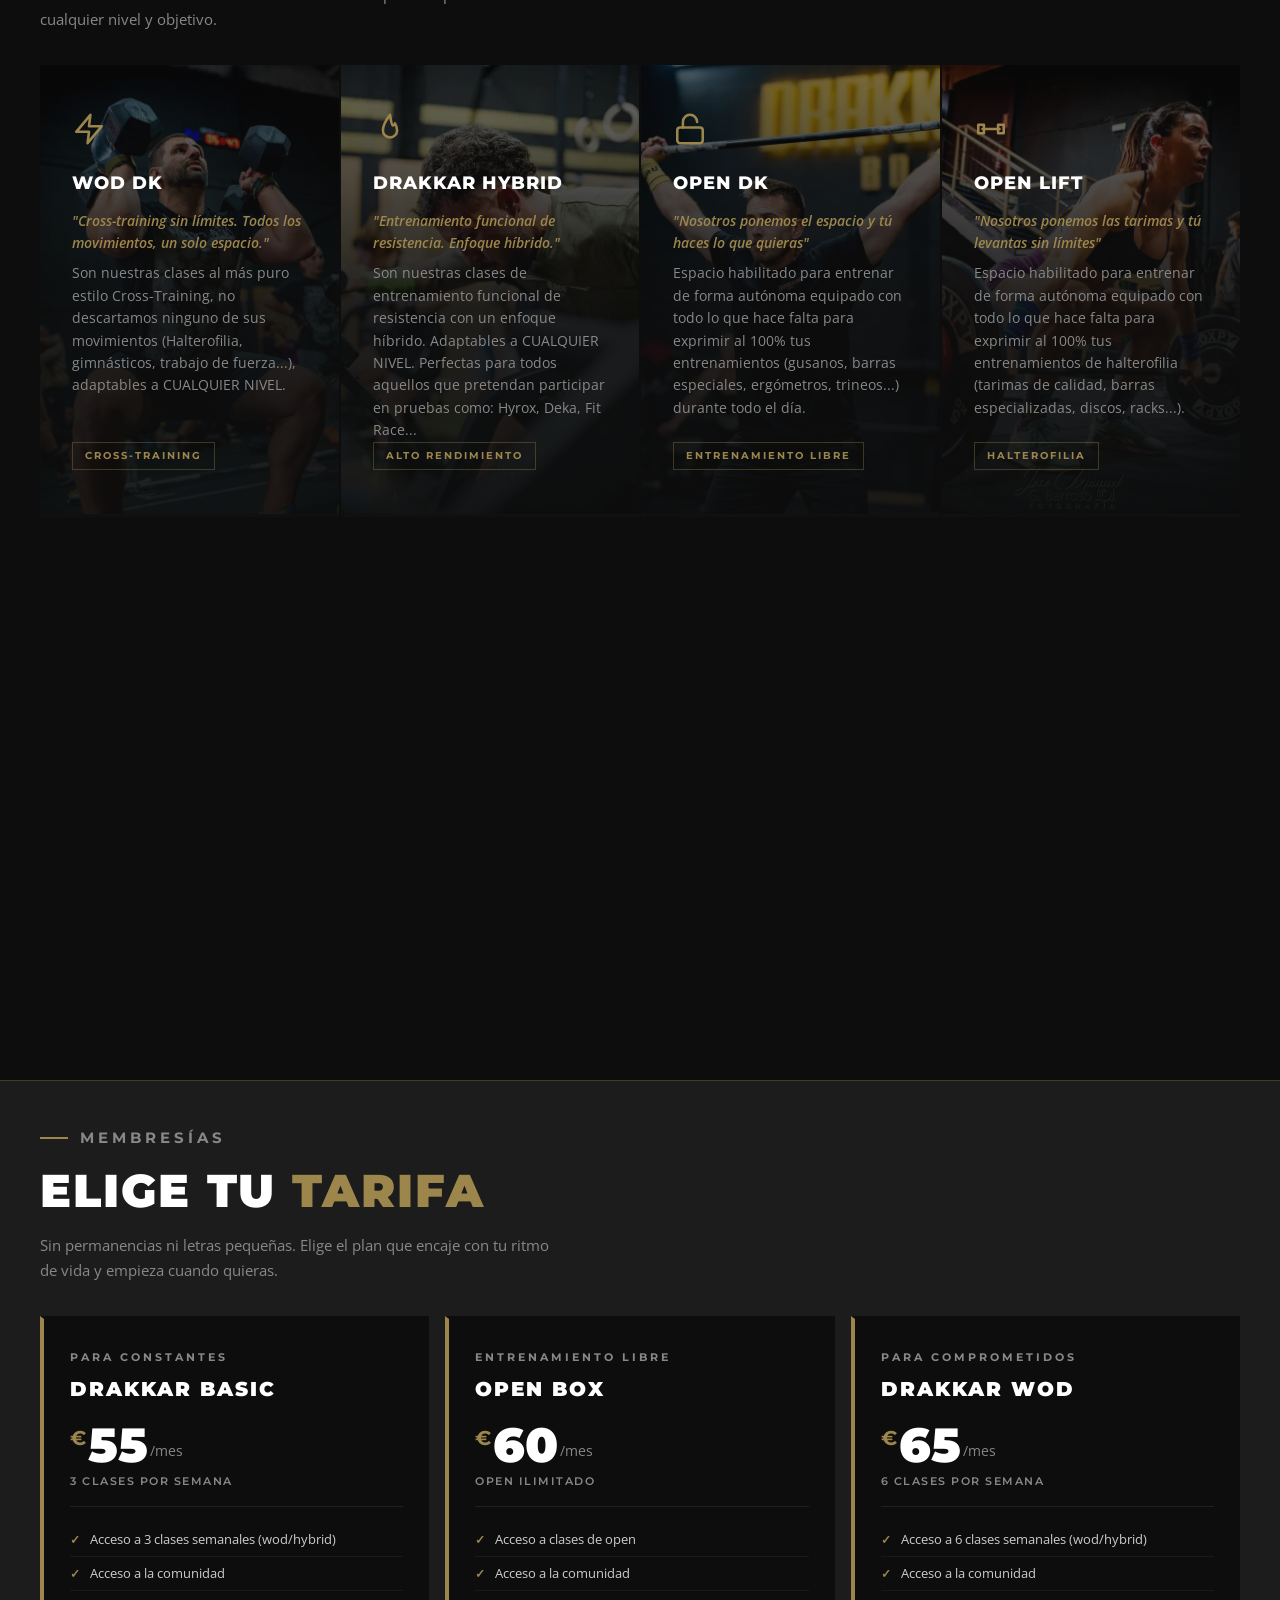
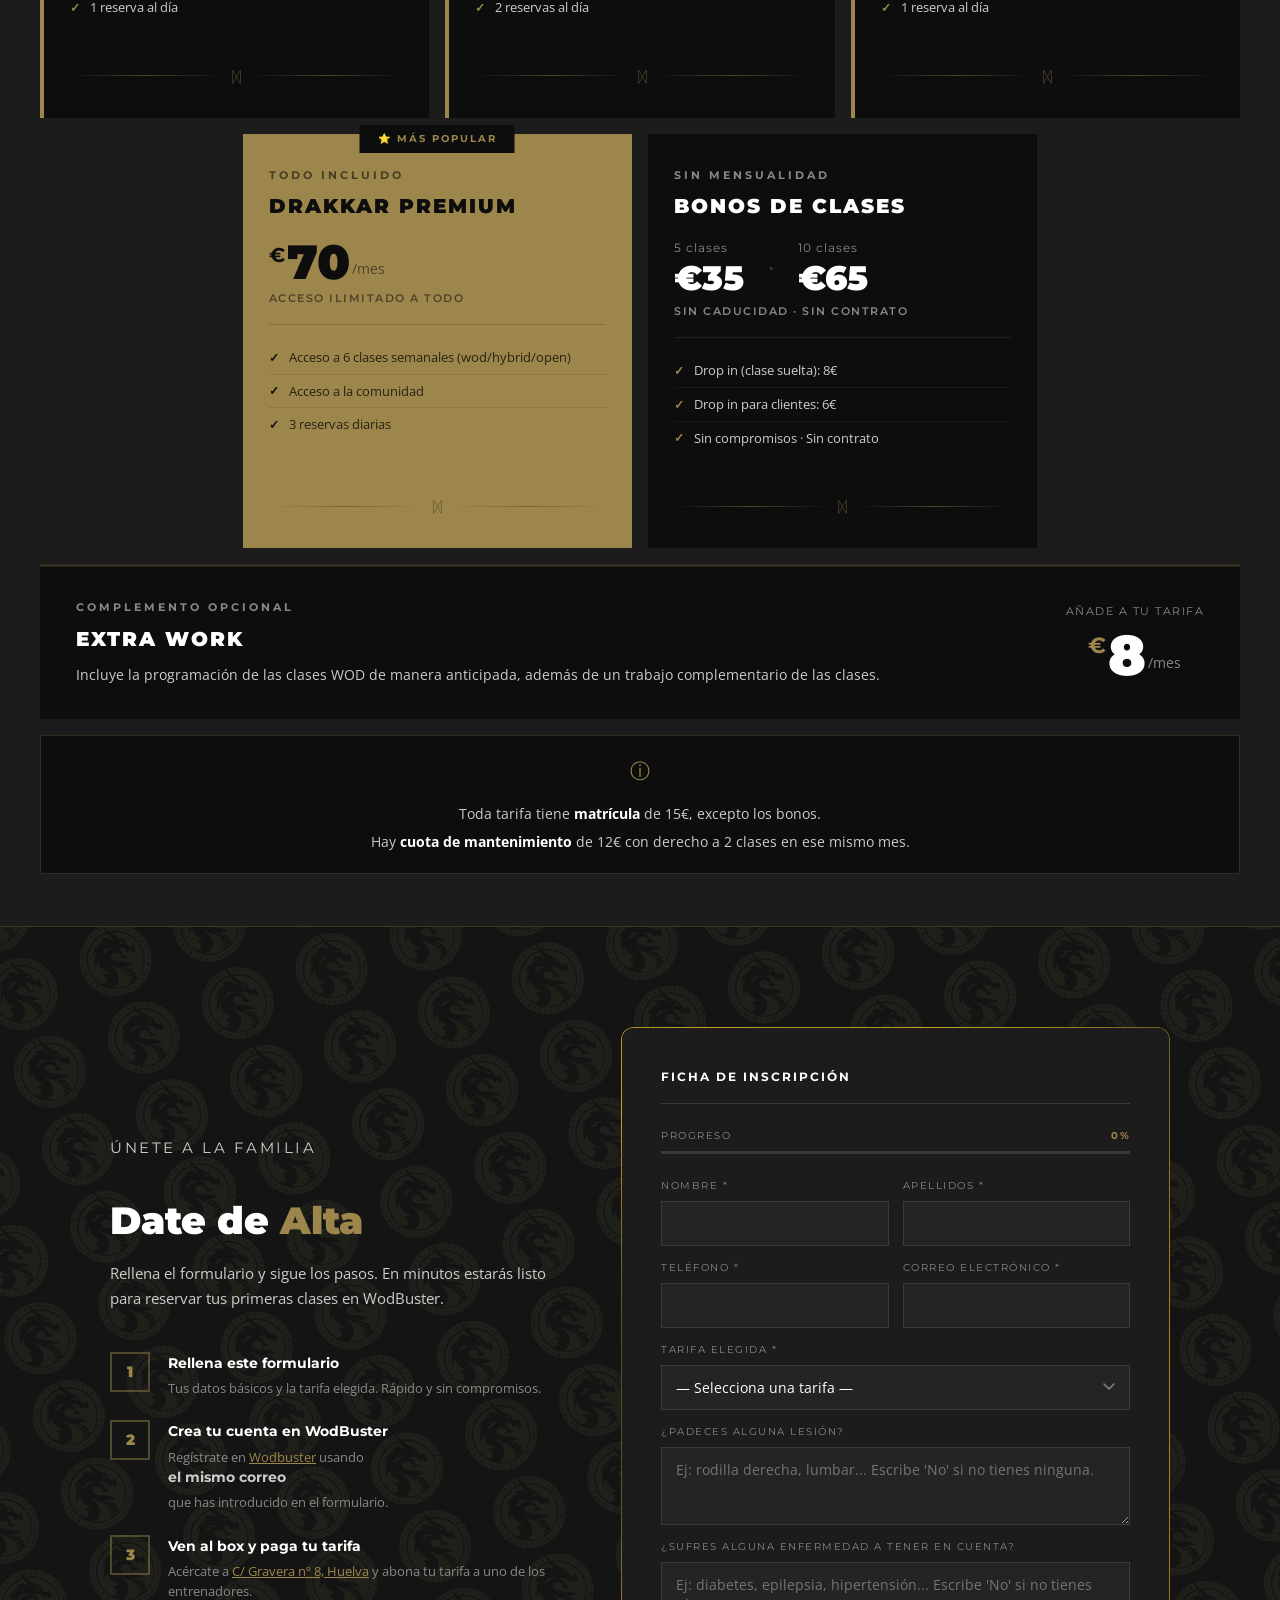
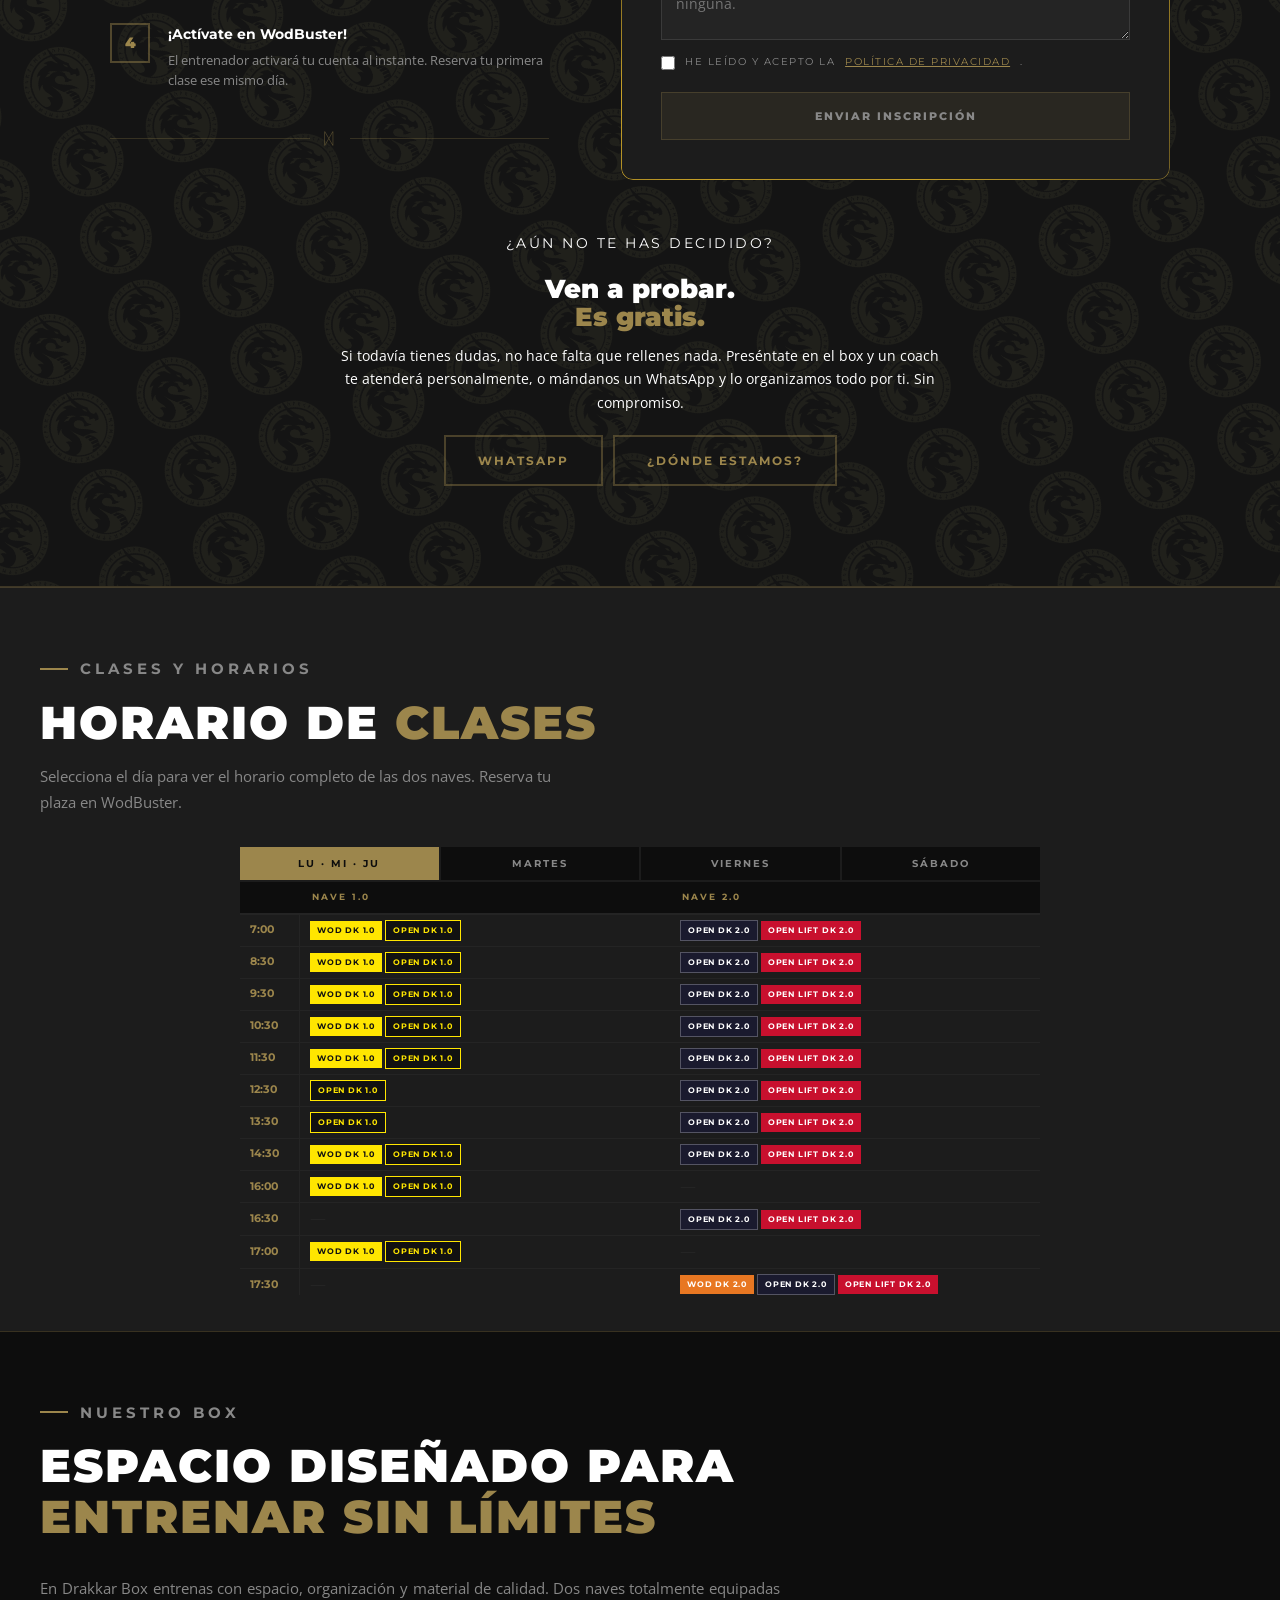
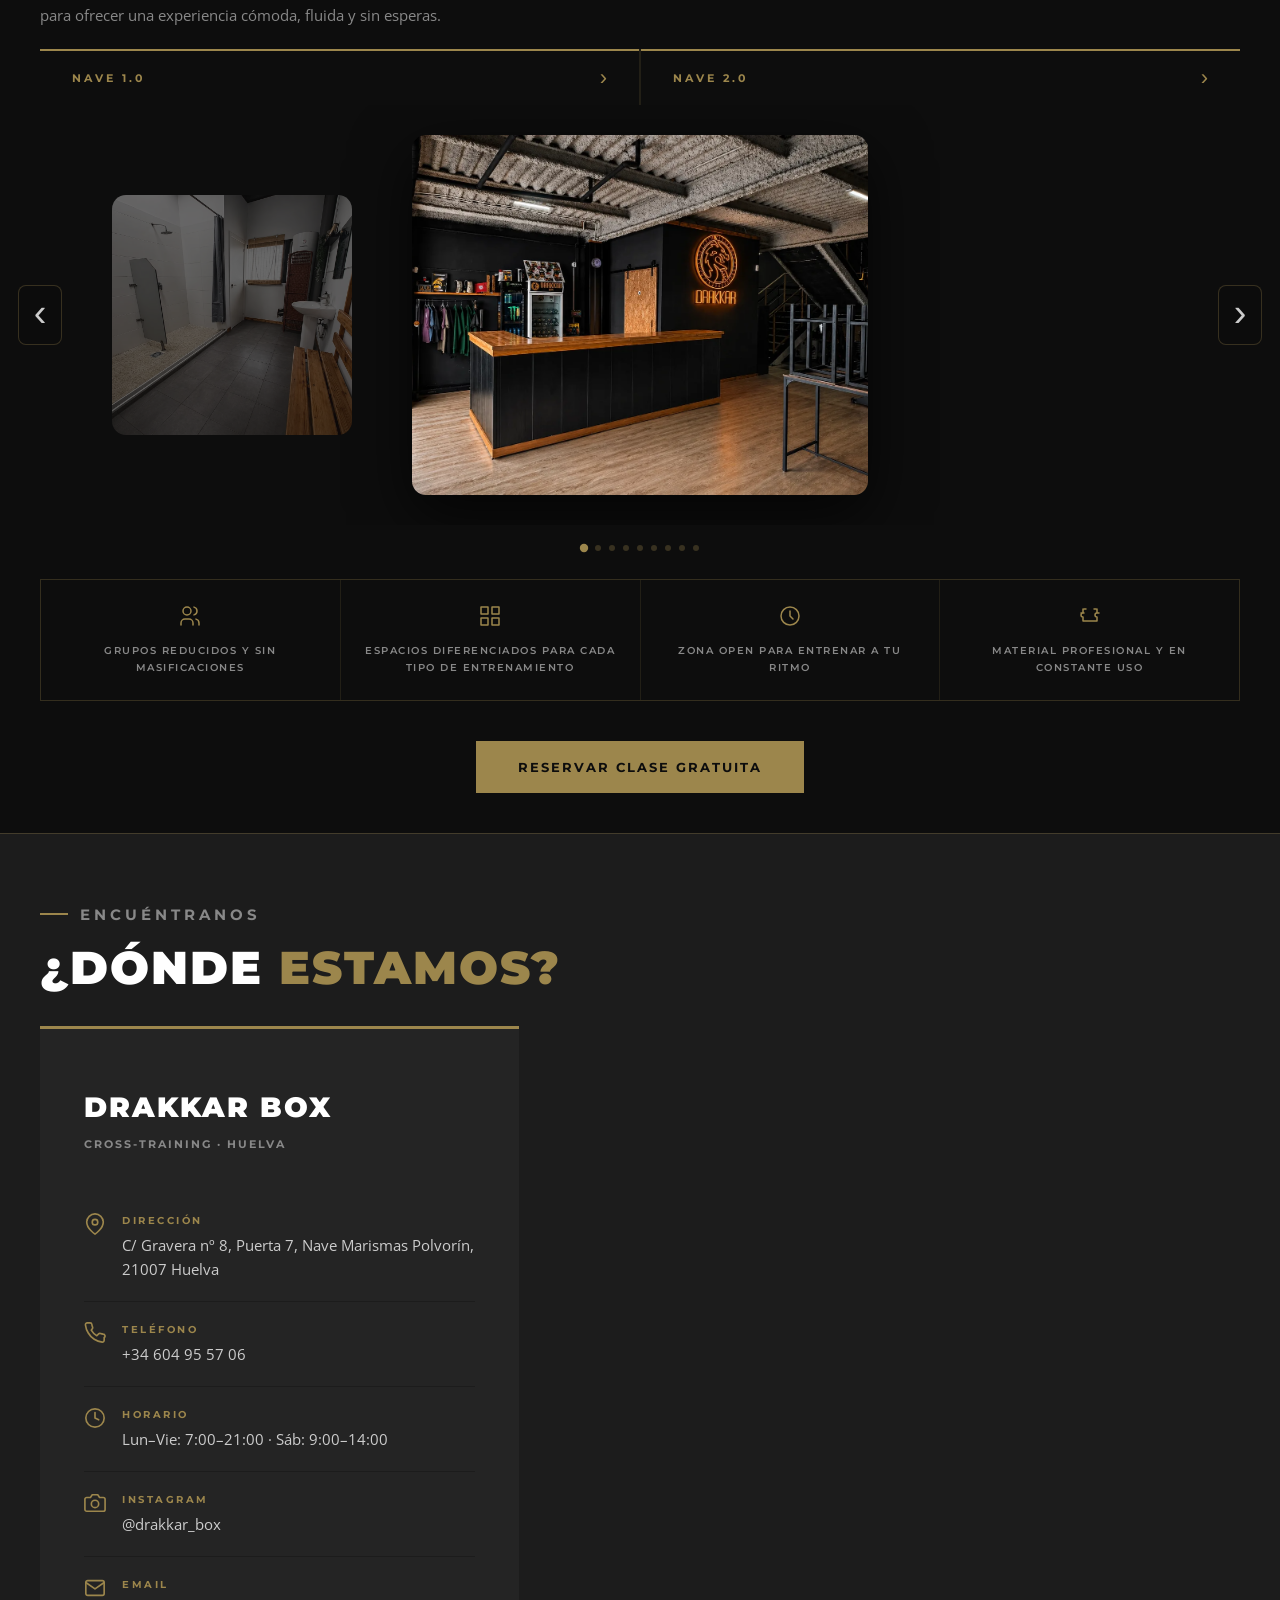
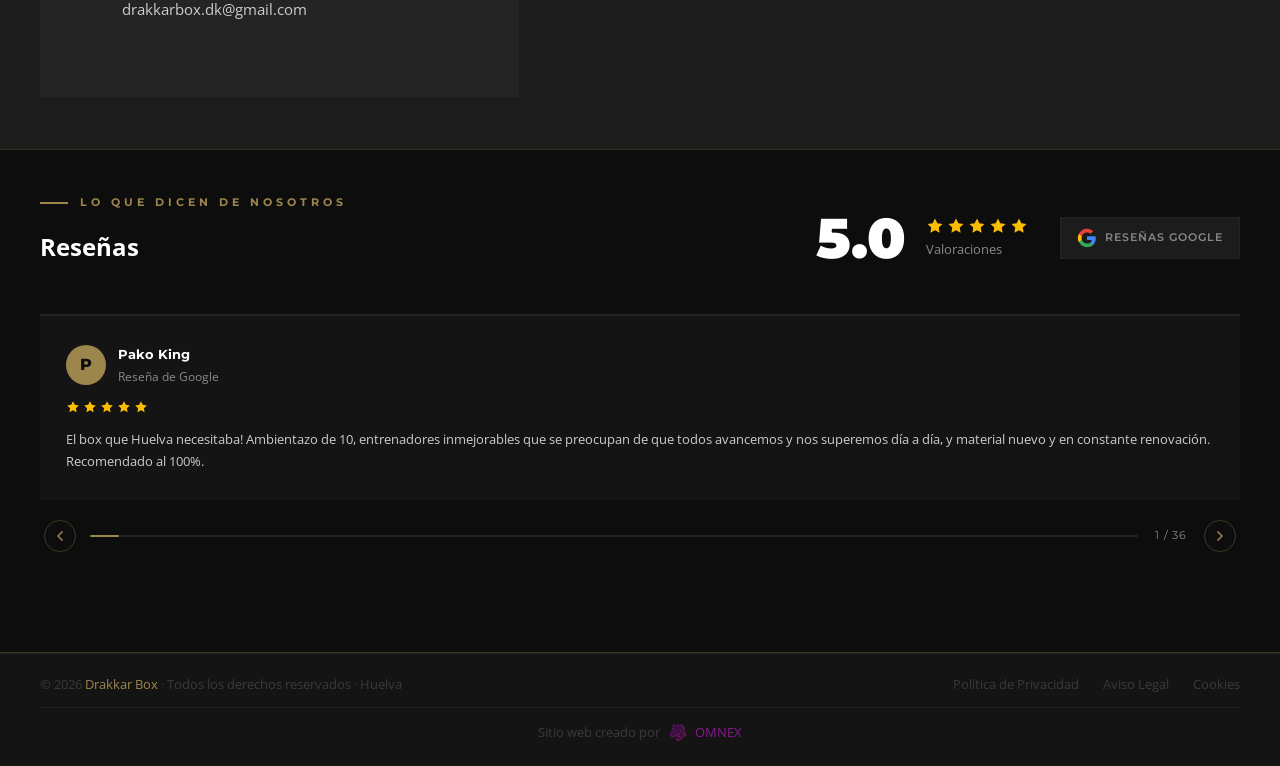
==== commit b97e6074: "Add files via upload" ====
--- a/Drakkar/index.html
+++ b/Drakkar/index.html
@@ -3,8 +3,9 @@
 <head>
   <meta charset="UTF-8" />
   <meta name="viewport" content="width=device-width, initial-scale=1.0" />
-  <meta name="description" content="Drakkar Box – Centro de Cross-Training e Hybrid en Huelva. Forging Fitness." />
-  <title>Drakkar Box | Cross-Training · Hybrid · Huelva</title>
+  <meta name="description" content="Entrena en Drakkar Box, tu box de Cross-Training en Huelva. Clases para todos los niveles, Open Box, halterofilia, grupos reducidos y primera clase gratis." />
+  <meta name="robots" content="index, follow" />
+  <title>Drakkar Box | Cross-Training, Halterofilia y Open Box en Huelva</title>
 
   <link rel="preconnect" href="https://fonts.googleapis.com" />
   <link rel="preconnect" href="https://fonts.gstatic.com" crossorigin />
@@ -16,6 +17,11 @@
   <link rel="icon" type="image/png" href="assets/img/favicon.png" />
   <link rel="apple-touch-icon" href="assets/img/favicon.png" />
 
+  <!-- Preload LCP -->
+  <link rel="preload" as="image"
+        href="assets/img/fondo.webp"
+        imagesrcset="assets/img/fondo-768.webp 768w, assets/img/fondo.webp 1536w"
+        imagesizes="100vw" />
 
   <!-- SEO -->
   <link rel="canonical" href="https://drakkarbox.com/" />
@@ -23,18 +29,66 @@
   <!-- Open Graph -->
   <meta property="og:type" content="website" />
   <meta property="og:url" content="https://drakkarbox.com/" />
-  <meta property="og:title" content="Drakkar Box | Cross-Training · Hybrid · Huelva" />
-  <meta property="og:description" content="Drakkar Box – Centro de Cross-Training e Hybrid en Huelva. Forging Fitness. Clases para todos los niveles, entrenadores certificados." />
+  <meta property="og:title" content="Drakkar Box | Cross-Training, Halterofilia y Open Box en Huelva" />
+  <meta property="og:description" content="Entrena en Drakkar Box, tu box de Cross-Training en Huelva. Clases para todos los niveles, Open Box, halterofilia, grupos reducidos y primera clase gratis." />
   <meta property="og:image" content="https://drakkarbox.com/assets/img/og%20image.jpg" />
+
+  <!-- Twitter Card -->
+  <meta name="twitter:card" content="summary_large_image" />
+  <meta name="twitter:title" content="Drakkar Box | Cross-Training, Halterofilia y Open Box en Huelva" />
+  <meta name="twitter:description" content="Entrena en Drakkar Box, tu box de Cross-Training en Huelva. Clases para todos los niveles, Open Box, halterofilia, grupos reducidos y primera clase gratis." />
+  <meta name="twitter:image" content="https://drakkarbox.com/assets/img/og%20image.jpg" />
+
+  <!-- Schema LocalBusiness / HealthClub -->
+  <script type="application/ld+json">
+  {
+    "@context": "https://schema.org",
+    "@type": ["HealthClub", "LocalBusiness"],
+    "name": "Drakkar Box",
+    "description": "Box de Cross-Training en Huelva. Grupos reducidos de máx. 12 personas, entrenadores certificados, Open Box, halterofilia y primera clase gratis.",
+    "url": "https://drakkarbox.com",
+    "telephone": "+34604955706",
+    "email": "drakkarbox.dk@gmail.com",
+    "address": {
+      "@type": "PostalAddress",
+      "streetAddress": "C/ Gravera, Nº 8, Puerta 7, Nave Marismas Polvorín",
+      "addressLocality": "Huelva",
+      "postalCode": "21007",
+      "addressCountry": "ES"
+    },
+    "geo": {
+      "@type": "GeoCoordinates",
+      "latitude": 37.2596625,
+      "longitude": -6.9222549
+    },
+    "openingHoursSpecification": [
+      {
+        "@type": "OpeningHoursSpecification",
+        "dayOfWeek": ["Monday","Tuesday","Wednesday","Thursday","Friday"],
+        "opens": "07:00",
+        "closes": "21:00"
+      },
+      {
+        "@type": "OpeningHoursSpecification",
+        "dayOfWeek": "Saturday",
+        "opens": "09:00",
+        "closes": "14:00"
+      }
+    ],
+    "priceRange": "€€",
+    "image": "https://drakkarbox.com/assets/img/og%20image.jpg",
+    "sameAs": ["https://www.instagram.com/drakkar_box/"]
+  }
+  </script>
 </head>
 
 <body>
 
   <!-- ░░ NAVBAR ░░ -->
-  <nav id="navbar">
+  <nav id="navbar" aria-label="Navegación principal">
     <div class="nav-inner">
       <a href="#hero" class="nav-logo">
-        <img src="assets/img/drakkar.webp" alt="Drakkar Box" />
+        <img src="assets/img/drakkar.webp" alt="Drakkar Box" width="944" height="264" decoding="async" />
       </a>
 
       <ul class="nav-menu">
@@ -51,14 +105,14 @@
         <button data-action="free-class" class="btn-nav">Clase gratis</button>
       </div>
 
-      <button class="nav-hamburger" id="hamburger" aria-label="Menú">
+      <button class="nav-hamburger" id="hamburger" aria-label="Menú" aria-expanded="false" aria-controls="mobileNav">
         <span></span><span></span><span></span>
       </button>
     </div>
   </nav>
 
   <!-- ░░ MOBILE MENU ░░ -->
-  <nav class="mobile-nav" id="mobileNav">
+  <nav class="mobile-nav" id="mobileNav" aria-label="Menú móvil" aria-hidden="true">
     <a href="#about"      class="mnl">Nosotros</a>
     <a href="#activities" class="mnl">Actividades</a>
     <a href="#pricing"    class="mnl">Tarifas</a>
@@ -71,20 +125,25 @@
 
   <!-- ░░ HERO ░░ -->
   <section id="hero">
-    <img class="hero-bg-img" src="assets/img/fondo.webp" alt="" aria-hidden="true" />
+    <img class="hero-bg-img"
+         src="assets/img/fondo.webp"
+         srcset="assets/img/fondo-768.webp 768w, assets/img/fondo.webp 1536w"
+         sizes="100vw"
+         width="1536" height="1024"
+         alt="" aria-hidden="true" fetchpriority="high" decoding="auto" />
     <div class="hero-overlay"></div>
     <div class="rune-divider"><span>ᛚ ᛟ ᛋ ᚹ ᛖ ᚱ ᛞ ᛖ ᚱ ᛖ ᛞ ᛟ ᛋ ᚹ ᛁ ᚲ ᛁ ᚾ ᚷ ᛟ ᛋ</span></div>
 
     <div class="hero-logo-center">
-      <img src="assets/img/logo.webp" alt="Drakkar Box" class="hero-logo-main" />
-      <img src="assets/img/drakkar.webp" alt="Drakkar" class="hero-drakkar-word" />
+      <img src="assets/img/logo.webp" alt="Drakkar Box" class="hero-logo-main" width="550" height="454" decoding="async" />
+      <img src="assets/img/drakkar.webp" alt="Drakkar" class="hero-drakkar-word" width="944" height="264" decoding="async" />
     </div>
 
     <div class="hero-bottom">
       <h1 class="hero-title">
-        <span class="hero-disciplines"><span class="disc-item">Cross-Training</span><span class="disc-sep">&nbsp;·&nbsp; </span><span class="disc-item">Halterofilia</span><span class="disc-sep"> &nbsp;·&nbsp; </span><span class="disc-item">Resistencia</span></span>
+        <span class="hero-disciplines">Box de Cross-Training en <em>Huelva</em></span>
         <span class="hero-divider-line"></span>
-        <span class="hero-brand-sub">Tu box en <em>Huelva</em></span>
+        <span class="hero-brand-sub">Clases &nbsp;·&nbsp; Open Box &nbsp;·&nbsp; Halterofilia</span>
       </h1>
     </div>
   </section>
@@ -216,7 +275,7 @@
       <div class="activities-row-2">
         <div class="activity-card featured fade-in">
           <div class="activity-card-inner" style="padding-top:24px">
-            <div class="activity-icon"><img src="assets/img/logo_negro.webp" alt="Drakkar Box" style="width:96px;height:96px;object-fit:contain" /></div>
+            <div class="activity-icon"><img src="assets/img/logo_negro.webp" alt="Drakkar Box" width="96" height="96" style="width:96px;height:96px;object-fit:contain" loading="lazy" decoding="async" /></div>
             <h3 class="activity-name">¿No sabes por dónde empezar?</h3>
             <p class="activity-desc">Ven a tu <strong style="font-size:1.15em;text-decoration:underline;text-underline-offset:3px">primera clase gratis</strong>. Olvídate del nivel, olvídate del miedo. Aquí no hay excusas.<br><br>En Drakkar no juzgamos. Te echamos un cable, te motivamos y celebramos cada paso que das. Porque aquí todos empezamos desde cero. Y aquí todos seguimos creciendo.<br><br><em>Ven a probar. No te arrepentirás.</em></p>
             <button data-action="free-class" class="activity-tag" style="padding:10px 20px;border:none;cursor:pointer;font-family:inherit">Reservar clase gratuita →</button>
@@ -226,7 +285,7 @@
         <div class="activity-card card-secondary card-app fade-in" style="transition-delay:0.1s">
           <div class="activity-card-inner">
             <div class="act-header">
-              <div class="activity-icon"><span class="icon icon-lg"><img src="assets/img/logowod.webp" alt="WodBuster" style="width:40px;height:40px;object-fit:contain" /></span></div>
+              <div class="activity-icon"><span class="icon icon-lg"><img src="assets/img/logowod.webp" alt="WodBuster" width="40" height="40" style="width:40px;height:40px;object-fit:contain" loading="lazy" decoding="async" /></span></div>
               <h3 class="activity-name">App de Reservas</h3>
             </div>
             <div class="act-body">
@@ -394,7 +453,7 @@
             <div class="step-num" id="su-step-3">3</div>
             <div class="step-text">
               <strong>Ven al box y paga tu tarifa</strong>
-              <p>Acércate a <a href="#location" style="color:var(--gold);text-decoration:underline">C/ Gravera nº8, Huelva</a> y abona tu tarifa a uno de los entrenadores.</p>
+              <p>Acércate a <a href="#location" style="color:var(--gold);text-decoration:underline">C/ Gravera nº 8, Huelva</a> y abona tu tarifa a uno de los entrenadores.</p>
             </div>
           </div>
           <div class="signup-step">
@@ -487,13 +546,13 @@
 
           </form>
 
-          <div class="su-notice" id="suNotice">
+          <div class="su-notice" id="suNotice" aria-live="polite" role="status">
             <p id="suNoticeText"></p>
           </div>
 
-          <div class="su-success-final" id="suSuccessFinal">
+          <div class="su-success-final" id="suSuccessFinal" aria-live="assertive" role="alert">
             <span class="su-success-icon">⚔️🐉⚔️</span>
-            <h4 id="suSuccessTitle">¡Inscripción registrada!</h4>
+            <h3 id="suSuccessTitle">¡Inscripción registrada!</h3>
             <p id="suSuccessBody"></p>
             <p style="margin-top:8px">El entrenador activará tu cuenta en <strong>WodBuster</strong> al instante. <strong>¡Te esperamos, Drakkarian@!</strong></p>
           </div>
@@ -568,15 +627,15 @@
       <div class="fac-carousel-wrap fade-in">
         <button class="fac-nav fac-nav-prev" id="facNavPrev" aria-label="Anterior">&#8249;</button>
         <div class="facilities-carousel" id="facilitiesCarousel">
-          <div class="facility-photo"><img src="assets/img/mostrador.webp"   alt="Recepción Drakkar Box" /></div>
-          <div class="facility-photo"><img src="assets/img/nave1.webp"       alt="Nave 1 Drakkar Box" /></div>
-          <div class="facility-photo"><img src="assets/img/nave2.webp"       alt="Nave 2 Drakkar Box" /></div>
-          <div class="facility-photo"><img src="assets/img/nave2.1.webp"     alt="Nave 2 zona functional" /></div>
-          <div class="facility-photo"><img src="assets/img/nave2_manc.webp"  alt="Zona de mancuernas" /></div>
-          <div class="facility-photo"><img src="assets/img/zonalift.webp"    alt="Zona de levantamiento" /></div>
-          <div class="facility-photo"><img src="assets/img/vestuario_fuera.webp" alt="Acceso vestuarios" /></div>
-          <div class="facility-photo"><img src="assets/img/vestuario_hombre.webp" alt="Vestuario masculino" /></div>
-          <div class="facility-photo"><img src="assets/img/vestuario_mujer.webp"  alt="Vestuario femenino" /></div>
+          <div class="facility-photo"><img src="assets/img/mostrador.webp"        alt="Recepción Drakkar Box"   width="1200" height="903" loading="lazy" decoding="async" /></div>
+          <div class="facility-photo"><img src="assets/img/nave1.webp"            alt="Nave 1 Drakkar Box"      width="1200" height="903" loading="lazy" decoding="async" /></div>
+          <div class="facility-photo"><img src="assets/img/nave2.webp"            alt="Nave 2 Drakkar Box"      width="1200" height="903" loading="lazy" decoding="async" /></div>
+          <div class="facility-photo"><img src="assets/img/nave2.1.webp"          alt="Nave 2 zona functional"  width="1200" height="900" loading="lazy" decoding="async" /></div>
+          <div class="facility-photo"><img src="assets/img/nave2_manc.webp"       alt="Zona de mancuernas"      width="1200" height="903" loading="lazy" decoding="async" /></div>
+          <div class="facility-photo"><img src="assets/img/zonalift.webp"         alt="Zona de levantamiento"   width="1200" height="903" loading="lazy" decoding="async" /></div>
+          <div class="facility-photo"><img src="assets/img/vestuario_fuera.webp"  alt="Acceso vestuarios"       width="1200" height="903" loading="lazy" decoding="async" /></div>
+          <div class="facility-photo"><img src="assets/img/vestuario_hombre.webp" alt="Vestuario masculino"     width="1200" height="903" loading="lazy" decoding="async" /></div>
+          <div class="facility-photo"><img src="assets/img/vestuario_mujer.webp"  alt="Vestuario femenino"      width="1200" height="903" loading="lazy" decoding="async" /></div>
         </div>
         <button class="fac-nav fac-nav-next" id="facNavNext" aria-label="Siguiente">&#8250;</button>
       </div>
@@ -629,7 +688,7 @@
           <p class="subtitle">Cross-Training · Huelva</p>
           <div class="location-detail">
             <span class="icon icon-md"><svg viewBox="0 0 24 24"><path d="M21 10c0 7-9 13-9 13S3 17 3 10a9 9 0 0 1 18 0z"/><circle cx="12" cy="10" r="3"/></svg></span>
-            <div><div class="ld-label">Dirección</div><div class="ld-value">C/ Gravera nº8, 21007 Huelva</div></div>
+            <div><div class="ld-label">Dirección</div><div class="ld-value">C/ Gravera nº 8, Puerta 7, Nave Marismas Polvorín, 21007 Huelva</div></div>
           </div>
           <div class="location-detail">
             <span class="icon icon-md"><svg viewBox="0 0 24 24"><path d="M22 16.92v3a2 2 0 0 1-2.18 2 19.79 19.79 0 0 1-8.63-3.07A19.5 19.5 0 0 1 4.69 12 19.79 19.79 0 0 1 1.61 3.38 2 2 0 0 1 3.6 1h3a2 2 0 0 1 2 1.72c.127.96.361 1.903.7 2.81a2 2 0 0 1-.45 2.11L7.91 8.91a16 16 0 0 0 6.06 6.06l1.97-1.98a2 2 0 0 1 2.11-.45 12.84 12.84 0 0 0 2.81.7A2 2 0 0 1 22 16.92z"/></svg></span>
@@ -642,6 +701,10 @@
           <div class="location-detail">
             <span class="icon icon-md"><svg viewBox="0 0 24 24"><path d="M23 19a2 2 0 0 1-2 2H3a2 2 0 0 1-2-2V8a2 2 0 0 1 2-2h4l2-3h6l2 3h4a2 2 0 0 1 2 2z"/><circle cx="12" cy="13" r="4"/></svg></span>
             <div><div class="ld-label">Instagram</div><div class="ld-value"><a href="https://www.instagram.com/drakkar_box/" target="_blank" rel="noopener noreferrer">@drakkar_box</a></div></div>
+          </div>
+          <div class="location-detail">
+            <span class="icon icon-md"><svg viewBox="0 0 24 24" fill="none" stroke="currentColor" stroke-width="1.5"><path d="M4 4h16c1.1 0 2 .9 2 2v12c0 1.1-.9 2-2 2H4c-1.1 0-2-.9-2-2V6c0-1.1.9-2 2-2z"/><polyline points="22,6 12,13 2,6"/></svg></span>
+            <div><div class="ld-label">Email</div><div class="ld-value"><a href="mailto:drakkarbox.dk@gmail.com">drakkarbox.dk@gmail.com</a></div></div>
           </div>
         </div>
         <div class="map-panel fade-in" style="transition-delay:0.2s">
@@ -714,22 +777,23 @@
           <a href="politica-cookies.html">Cookies</a>
         </div>
       </div>
-      <p class="footer-omnex">Sitio web creado por <a href="https://omnex.es" class="footer-omnex-link" target="_blank" rel="noopener noreferrer"><img src="assets/img/Omnex_Logo.webp" alt="Omnex" class="footer-omnex-img">OMNEX</a></p>
+      <p class="footer-omnex">Sitio web creado por <a href="https://omnex.es" class="footer-omnex-link" target="_blank" rel="noopener noreferrer"><img src="assets/img/Omnex_Logo.webp" alt="Omnex" class="footer-omnex-img" width="160" height="160" loading="lazy" decoding="async">OMNEX</a></p>
     </div>
   </footer>
 
   <!-- ░░ CHATBOT CALLOUT ░░ -->
-  <div id="dk-chat-callout" role="button" aria-label="Abrir chat de ayuda">
+  <div id="dk-chat-callout" role="button" tabindex="0" aria-label="Abrir chat de ayuda">
     <button id="dk-callout-close" aria-label="Cerrar">&#x2715;</button>
     <strong>¿Tienes dudas?</strong>
     <p>Nuestro asistente puede ayudarte al instante. ¡Pruébalo!</p>
   </div>
 
   <!-- ░░ CHATBOT DRAKKAR BOX ░░ -->
-  <div id="dk-chat-btn" title="Chat con Drakkar Box">
-    <svg viewBox="0 0 24 24"><path d="M20 2H4c-1.1 0-2 .9-2 2v18l4-4h14c1.1 0 2-.9 2-2V4c0-1.1-.9-2-2-2z"/></svg>
-    <div id="dk-badge">1</div>
-  </div>
+  <button id="dk-chat-btn" type="button" title="Chat con Drakkar Box"
+          aria-label="Abrir chat de ayuda" aria-expanded="false" aria-controls="dk-chat-box">
+    <svg viewBox="0 0 24 24" aria-hidden="true" focusable="false"><path d="M20 2H4c-1.1 0-2 .9-2 2v18l4-4h14c1.1 0 2-.9 2-2V4c0-1.1-.9-2-2-2z"/></svg>
+    <div id="dk-badge" aria-hidden="true">1</div>
+  </button>
 
   <div id="dk-chat-box">
     <div class="dk-resize" data-dk-dir="n"></div>
@@ -757,6 +821,14 @@
     </div>
   </div>
 
+  <!-- ░░ COOKIE BANNER ░░ -->
+  <div id="dk-cookie-banner" role="dialog" aria-modal="false" aria-labelledby="dk-cookie-msg" hidden>
+    <p id="dk-cookie-msg">Este sitio usa cookies técnicas propias para funcionar correctamente. <a href="politica-cookies.html">Más información</a></p>
+    <div class="dk-cookie-actions">
+      <button id="dk-cookie-accept">Entendido</button>
+    </div>
+  </div>
+
   <script src="assets/js/script.js" defer></script>
 </body>
 </html>
--- a/Drakkar/assets/css/style.css
+++ b/Drakkar/assets/css/style.css
@@ -1639,6 +1639,12 @@
 .su-notice.show { display: block; animation: suFadeUp 0.4s ease; }
 .su-notice p { font-size: 13px; color: var(--gray-1); line-height: 1.65; }
 .su-notice strong { color: var(--gold); }
+.su-notice--error {
+  background: rgba(220,38,38,0.07);
+  border-color: rgba(220,38,38,0.35);
+  border-left-color: #dc2626;
+}
+.su-notice--error p { color: #f87171; }
 
 .su-success-final {
   display: none; padding: 16px 0; text-align: center;
@@ -1648,7 +1654,7 @@
   font-size: 44px; display: block; margin-bottom: 16px;
   animation: suPulse 2s ease infinite;
 }
-.su-success-final h4 {
+.su-success-final h3 {
   font-family: var(--font-main); font-size: 18px; font-weight: 900;
   color: var(--gold); text-transform: uppercase; letter-spacing: 1px;
   margin-bottom: 14px;
@@ -1781,7 +1787,7 @@
 #dk-chat-btn {
   position: fixed; bottom: 24px; right: 24px; z-index: 9999;
   width: 56px; height: 56px; border-radius: 50%;
-  background: var(--gold); border: none; cursor: pointer;
+  background: var(--gold); border: none; padding: 0; cursor: pointer;
   box-shadow: 0 4px 16px rgba(0,0,0,0.4);
   display: flex; align-items: center; justify-content: center;
   transition: transform 0.2s;
@@ -1924,4 +1930,30 @@
 [data-dk-dir="se"] { bottom: 0; right: 0; width: 10px; height: 10px; cursor: se-resize; }
 [data-dk-dir="sw"] { bottom: 0; left: 0; width: 10px; height: 10px; cursor: sw-resize; }
 
-
+/* ── Cookie Banner ──────────────────────────────── */
+#dk-cookie-banner {
+  position: fixed; bottom: 24px; left: 50%; transform: translateX(-50%);
+  z-index: 9999; background: var(--dark-2);
+  border: 1px solid rgba(156,134,76,0.35); border-radius: 12px;
+  padding: 16px 20px; display: flex; align-items: center; gap: 20px;
+  max-width: 700px; width: calc(100% - 32px);
+  box-shadow: 0 4px 28px rgba(0,0,0,0.6);
+}
+#dk-cookie-banner[hidden] { display: none; }
+#dk-cookie-banner p {
+  margin: 0; font-size: 13px; color: var(--gray-2); line-height: 1.5; flex: 1;
+}
+#dk-cookie-banner a { color: var(--gold); text-decoration: underline; }
+.dk-cookie-actions { flex-shrink: 0; }
+#dk-cookie-accept {
+  background: var(--gold); color: var(--black); border: none; border-radius: 8px;
+  padding: 8px 18px; font-size: 13px; font-weight: 700;
+  font-family: 'Montserrat', sans-serif; cursor: pointer;
+  white-space: nowrap; transition: background 0.15s;
+}
+#dk-cookie-accept:hover { background: var(--gold-hover); }
+@media (max-width: 540px) {
+  #dk-cookie-banner { flex-direction: column; align-items: flex-start; gap: 12px; bottom: 16px; }
+}
+
+
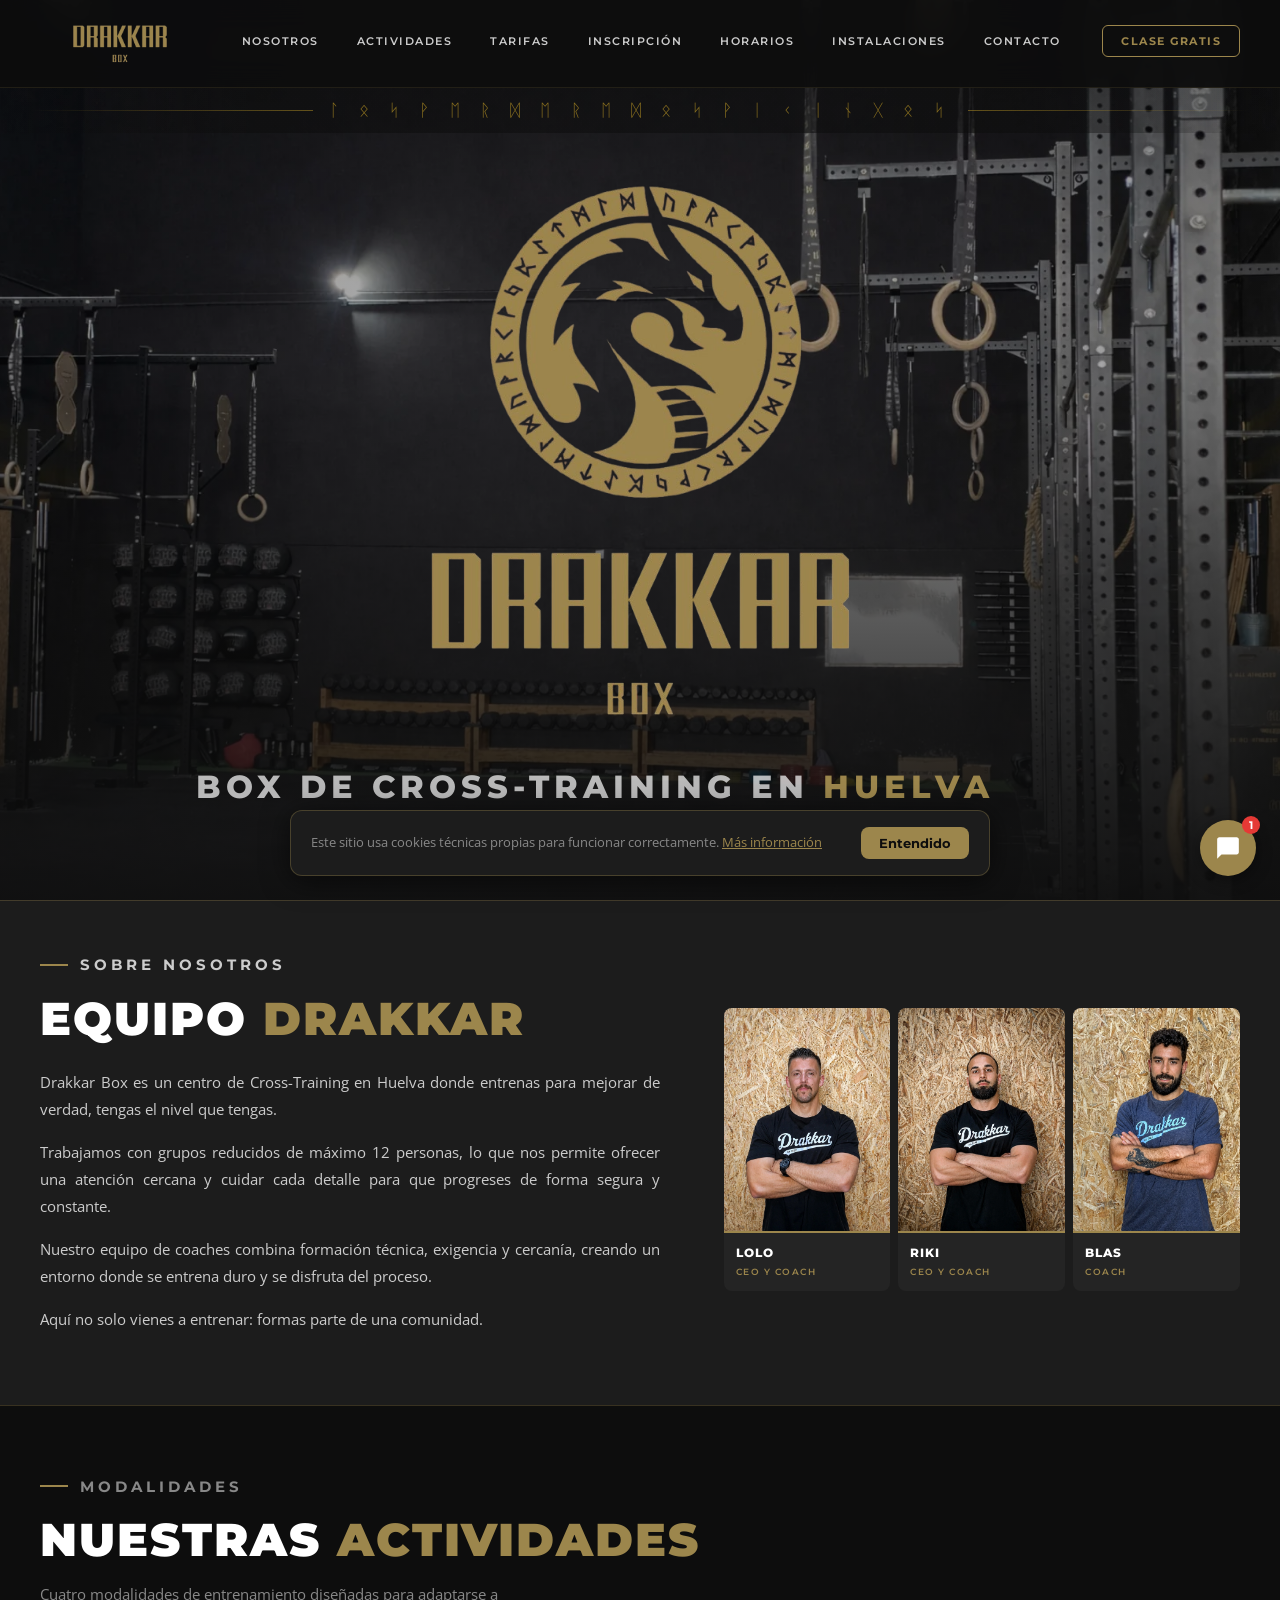
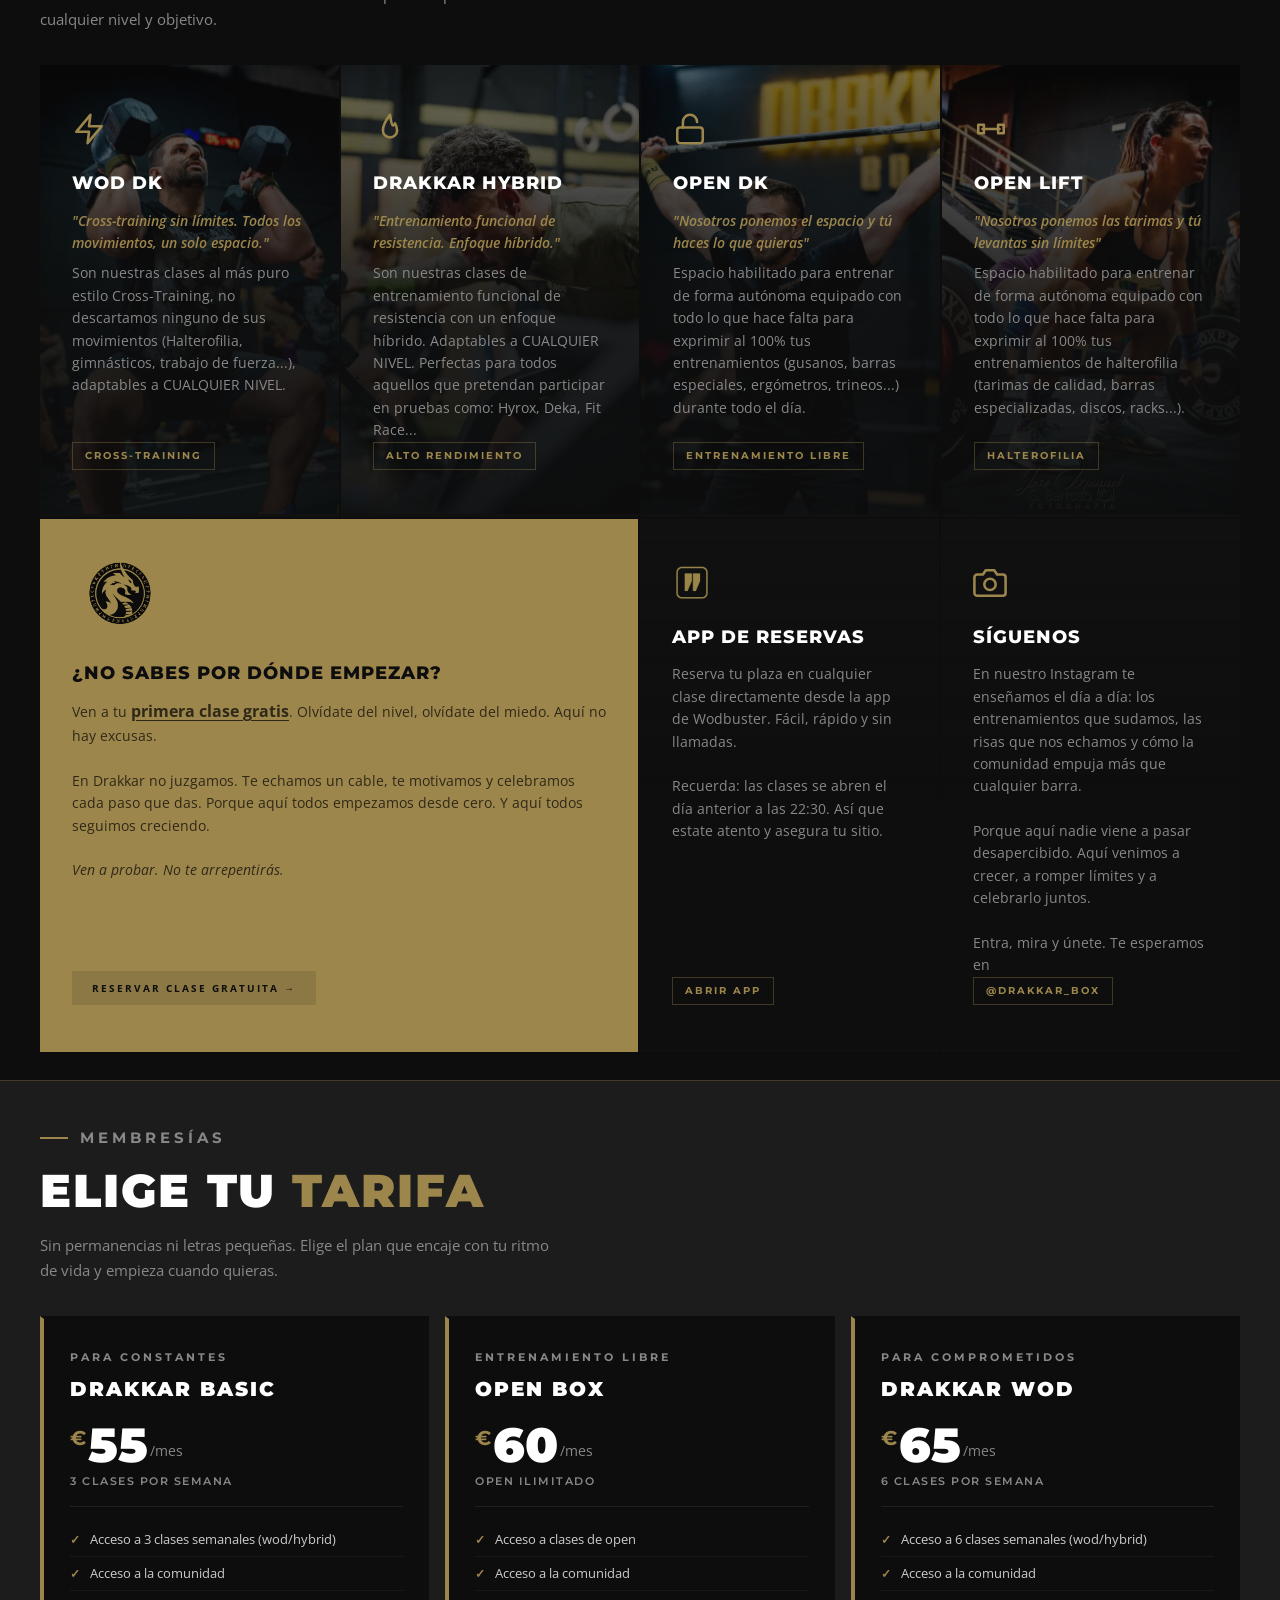
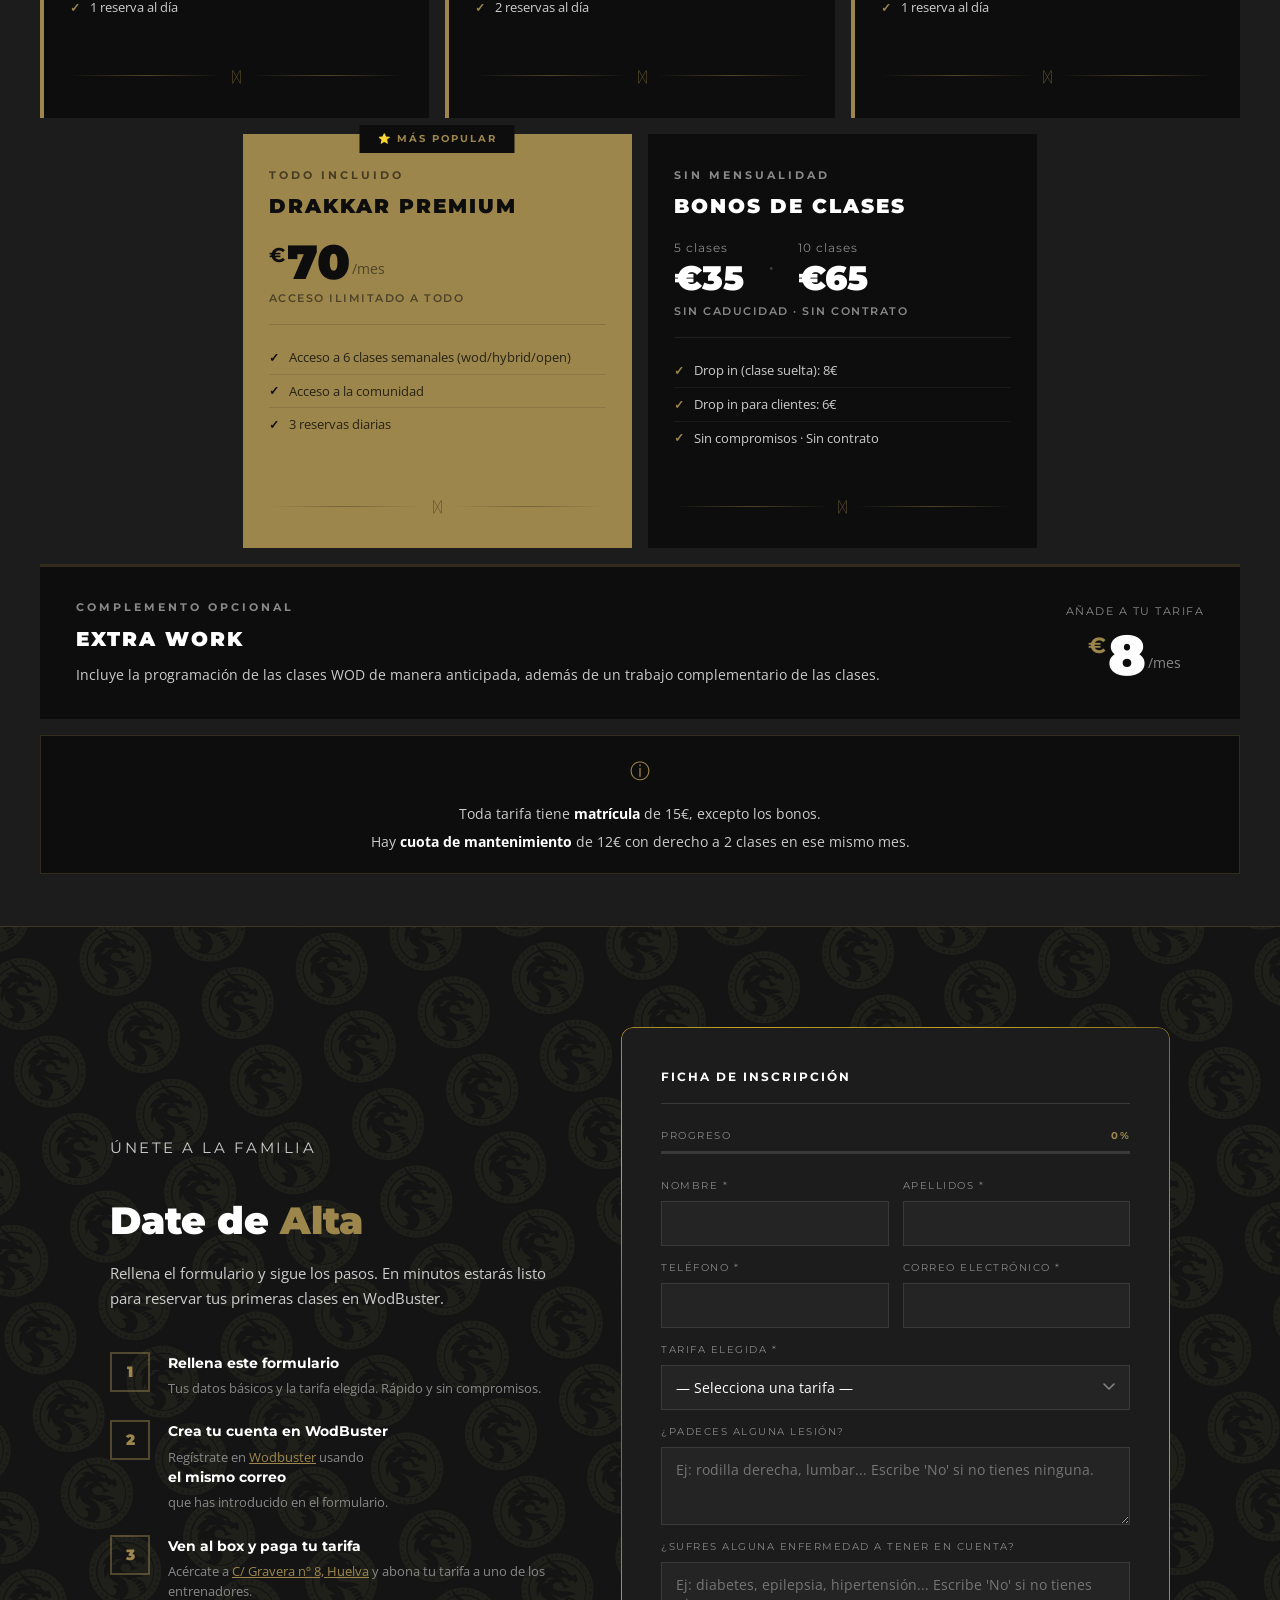
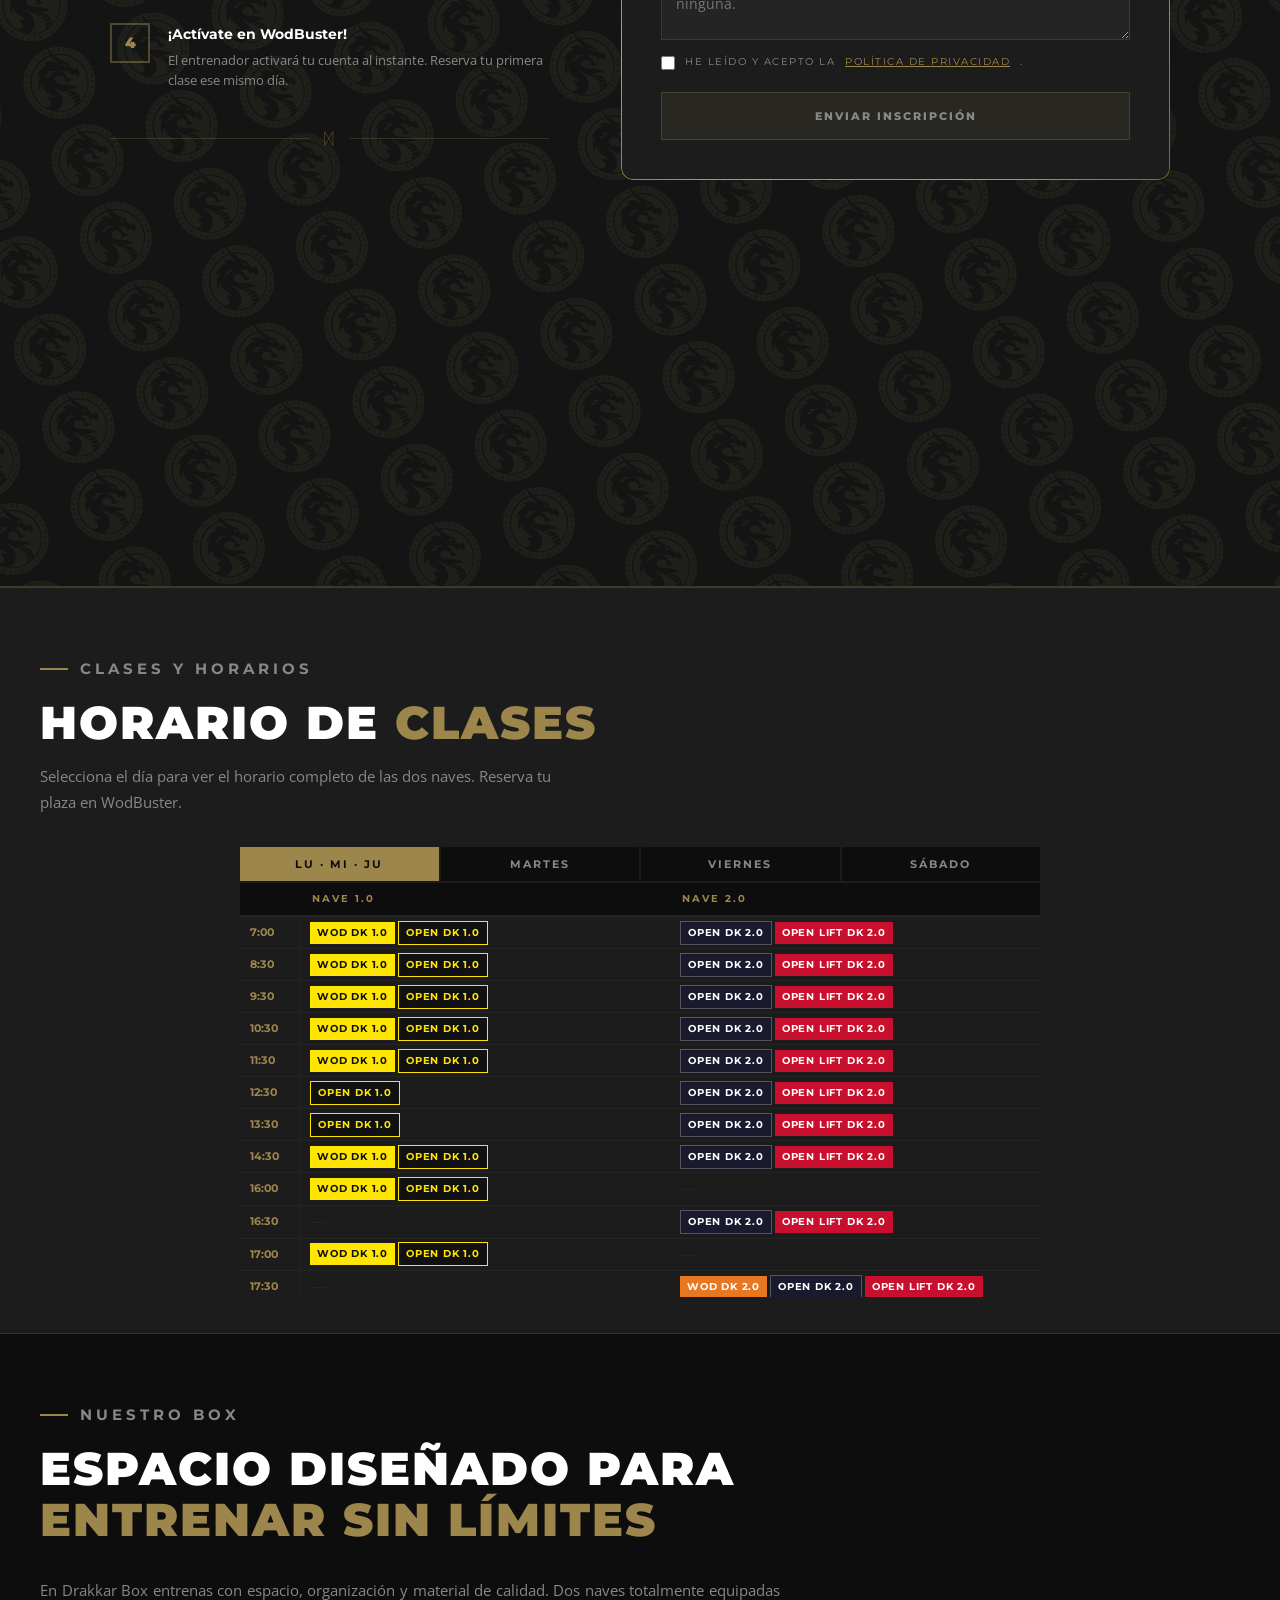
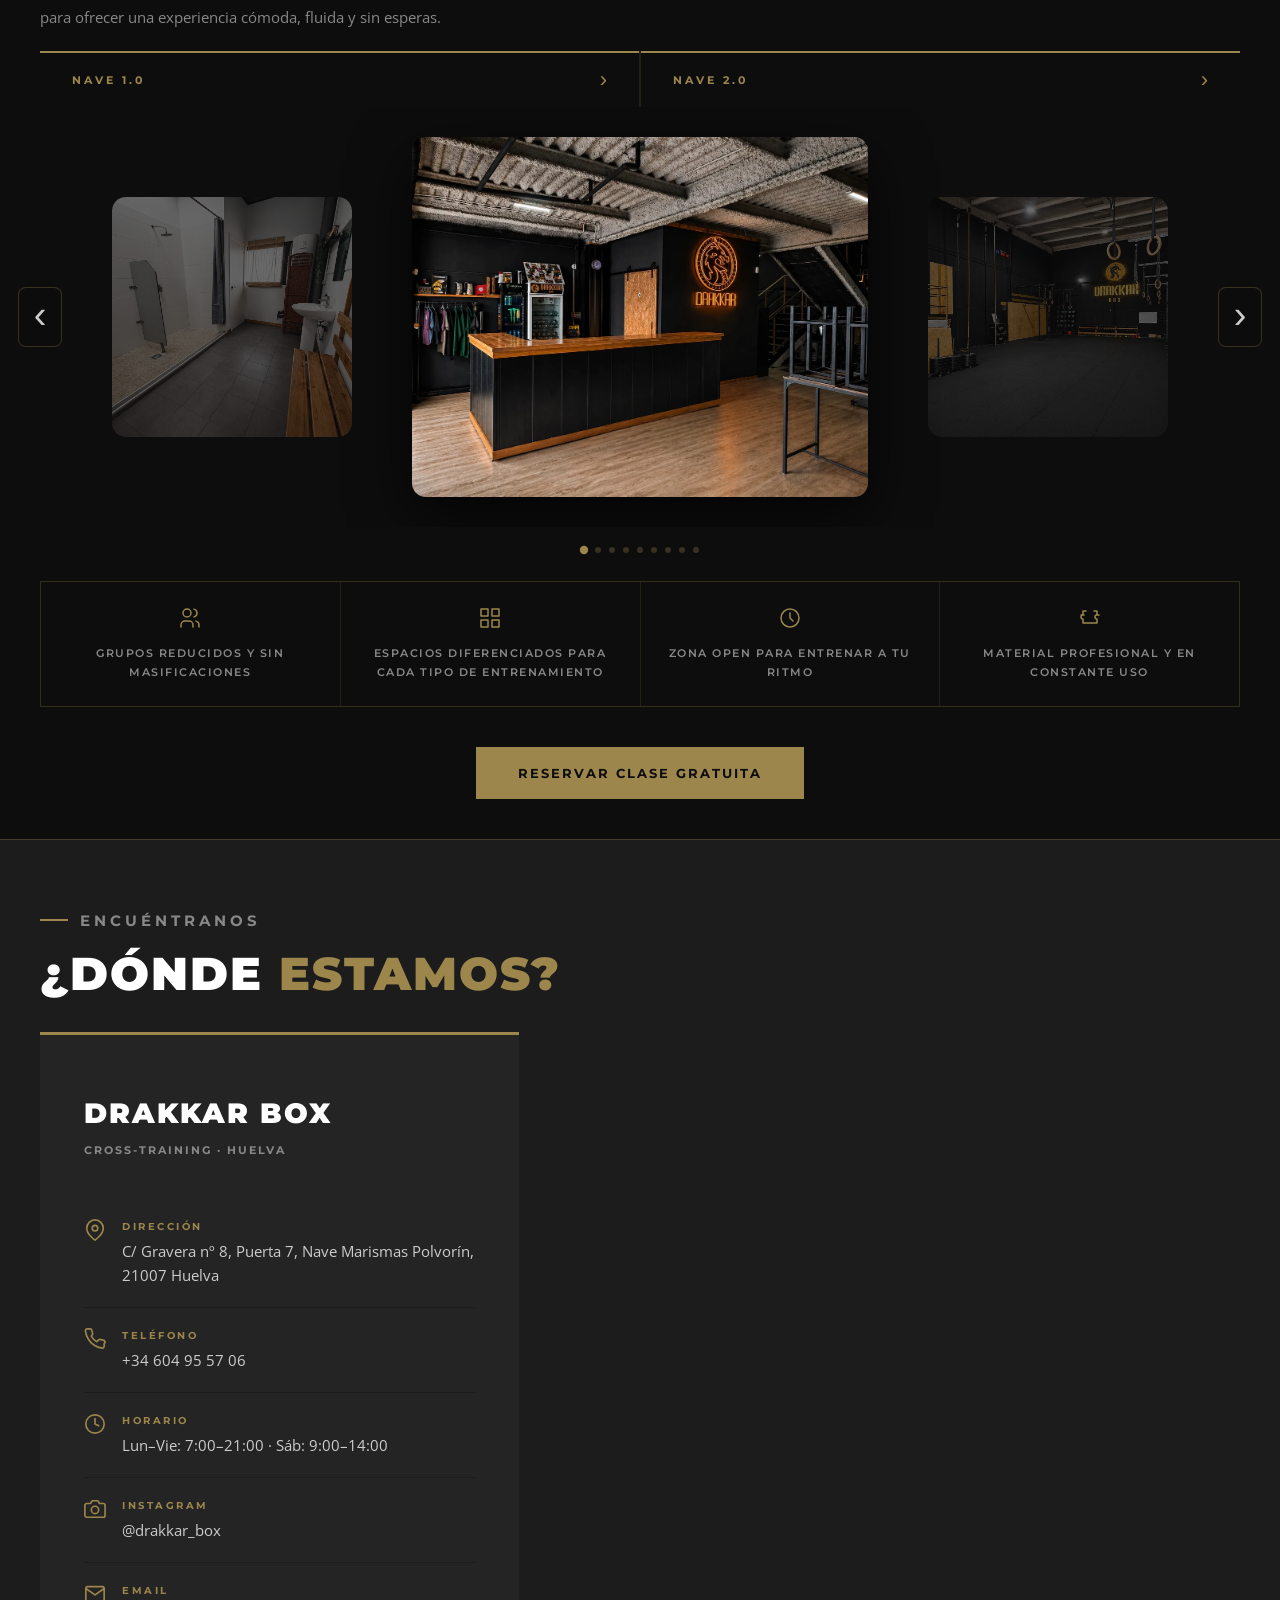
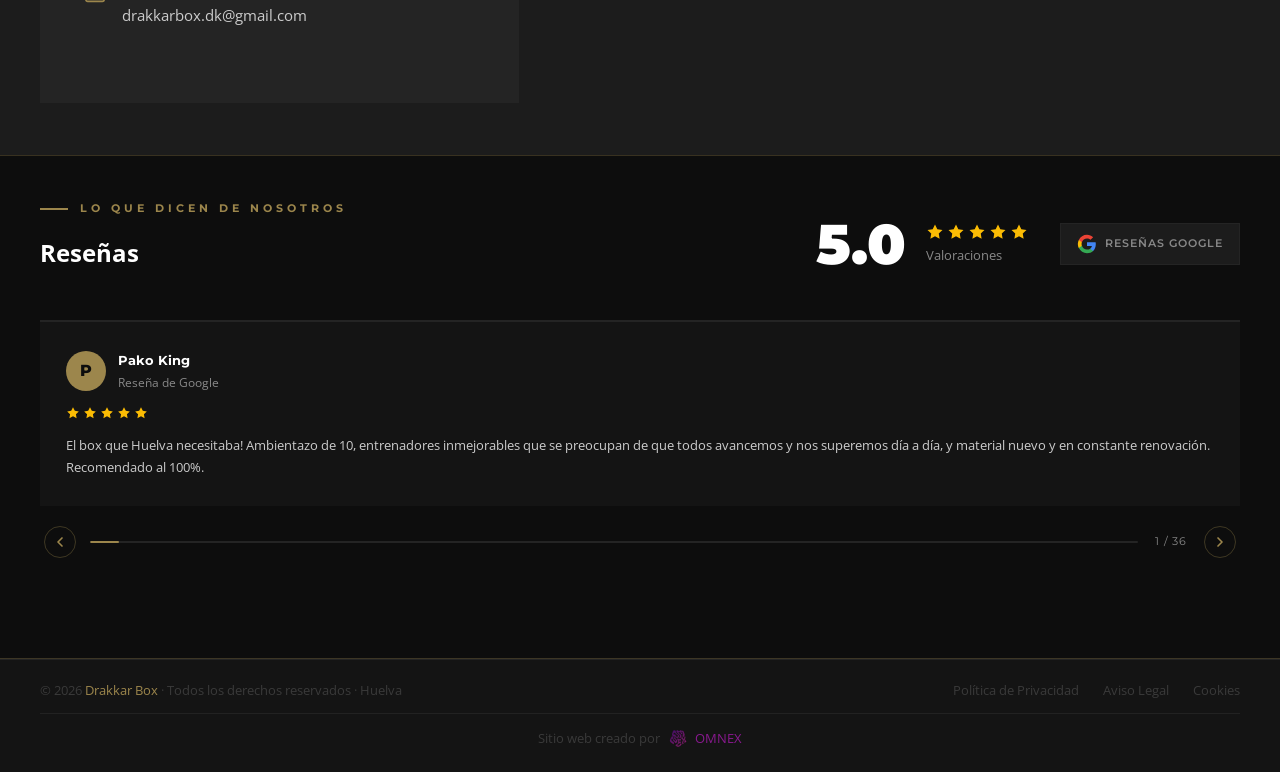
==== commit b4d394c5: "Add files via upload" ====
--- a/Drakkar/index.html
+++ b/Drakkar/index.html
@@ -173,11 +173,11 @@
 </p>
       </div>
 
-      <div class="trainers-slider fade-in" style="transition-delay:0.15s">
+      <div class="trainers-slider fade-in td-15">
 
         <div class="trainer-slide">
           <div class="trainer-photo">
-            <video src="assets/img/videoprueba.mp4" muted playsinline preload="none"></video>
+            <img src="assets/img/Lolo.webp" alt="Lolo, CEO y Coach de Drakkar Box" width="1086" height="1448" loading="lazy" decoding="async" />
           </div>
           <div class="trainer-info">
             <span class="trainer-name">Lolo</span>
@@ -187,7 +187,7 @@
 
         <div class="trainer-slide">
           <div class="trainer-photo">
-            <video src="assets/img/videoriki.mp4" muted playsinline preload="none"></video>
+            <img src="assets/img/Riki.webp" alt="Riki, CEO y Coach de Drakkar Box" width="1086" height="1448" loading="lazy" decoding="async" />
           </div>
           <div class="trainer-info">
             <span class="trainer-name">Riki</span>
@@ -197,7 +197,7 @@
 
         <div class="trainer-slide">
           <div class="trainer-photo">
-            <video src="assets/img/videoblas.mp4" muted playsinline preload="none"></video>
+            <img src="assets/img/Blas.webp" alt="Blas, Coach de Drakkar Box" width="1086" height="1448" loading="lazy" decoding="async" />
           </div>
           <div class="trainer-info">
             <span class="trainer-name">Blas</span>
@@ -232,7 +232,7 @@
           </div>
         </div>
 
-        <div class="activity-card card-hybrid fade-in" style="transition-delay:0.08s">
+        <div class="activity-card card-hybrid fade-in td-08">
           <div class="activity-card-inner">
             <div class="act-header">
               <div class="activity-icon"><span class="icon icon-lg"><svg viewBox="0 0 24 24"><path d="M12 2C9 6 7 9 7 13a5 5 0 0 0 10 0c0-2-.5-3.5-1.5-5-.3 1-.8 1.5-1.5 1.5C13 9.5 13 7 12 2z"/></svg></span></div>
@@ -245,7 +245,7 @@
           </div>
         </div>
 
-        <div class="activity-card card-open fade-in" style="transition-delay:0.16s">
+        <div class="activity-card card-open fade-in td-16">
           <div class="activity-card-inner">
             <div class="act-header">
               <div class="activity-icon"><span class="icon icon-lg"><svg viewBox="0 0 24 24"><rect x="3" y="11" width="18" height="11" rx="2"/><path d="M7 11V7a5 5 0 0 1 10 0"/></svg></span></div>
@@ -258,7 +258,7 @@
           </div>
         </div>
 
-        <div class="activity-card card-openlift fade-in" style="transition-delay:0.24s">
+        <div class="activity-card card-openlift fade-in td-24">
           <div class="activity-card-inner">
             <div class="act-header">
               <div class="activity-icon"><span class="icon icon-lg"><svg viewBox="0 0 24 24"><line x1="6" y1="12" x2="18" y2="12"/><path d="M3 9h4v6H3z"/><path d="M17 9h4v6h-4z"/></svg></span></div>
@@ -274,18 +274,18 @@
 
       <div class="activities-row-2">
         <div class="activity-card featured fade-in">
-          <div class="activity-card-inner" style="padding-top:24px">
-            <div class="activity-icon"><img src="assets/img/logo_negro.webp" alt="Drakkar Box" width="96" height="96" style="width:96px;height:96px;object-fit:contain" loading="lazy" decoding="async" /></div>
+          <div class="activity-card-inner">
+            <div class="activity-icon"><img src="assets/img/logo_negro.webp" alt="Drakkar Box" width="96" height="96" loading="lazy" decoding="async" /></div>
             <h3 class="activity-name">¿No sabes por dónde empezar?</h3>
-            <p class="activity-desc">Ven a tu <strong style="font-size:1.15em;text-decoration:underline;text-underline-offset:3px">primera clase gratis</strong>. Olvídate del nivel, olvídate del miedo. Aquí no hay excusas.<br><br>En Drakkar no juzgamos. Te echamos un cable, te motivamos y celebramos cada paso que das. Porque aquí todos empezamos desde cero. Y aquí todos seguimos creciendo.<br><br><em>Ven a probar. No te arrepentirás.</em></p>
-            <button data-action="free-class" class="activity-tag" style="padding:10px 20px;border:none;cursor:pointer;font-family:inherit">Reservar clase gratuita →</button>
-          </div>
-        </div>
-
-        <div class="activity-card card-secondary card-app fade-in" style="transition-delay:0.1s">
+            <p class="activity-desc">Ven a tu <strong class="strong-cta">primera clase gratis</strong>. Olvídate del nivel, olvídate del miedo. Aquí no hay excusas.<br><br>En Drakkar no juzgamos. Te echamos un cable, te motivamos y celebramos cada paso que das. Porque aquí todos empezamos desde cero. Y aquí todos seguimos creciendo.<br><br><em>Ven a probar. No te arrepentirás.</em></p>
+            <button data-action="free-class" class="activity-tag">Reservar clase gratuita →</button>
+          </div>
+        </div>
+
+        <div class="activity-card card-secondary card-app fade-in td-1">
           <div class="activity-card-inner">
             <div class="act-header">
-              <div class="activity-icon"><span class="icon icon-lg"><img src="assets/img/logowod.webp" alt="WodBuster" width="40" height="40" style="width:40px;height:40px;object-fit:contain" loading="lazy" decoding="async" /></span></div>
+              <div class="activity-icon"><span class="icon icon-lg"><img src="assets/img/logowod.webp" alt="WodBuster" width="40" height="40" loading="lazy" decoding="async" /></span></div>
               <h3 class="activity-name">App de Reservas</h3>
             </div>
             <div class="act-body">
@@ -295,7 +295,7 @@
           </div>
         </div>
 
-        <div class="activity-card card-secondary card-instagram fade-in" style="transition-delay:0.2s">
+        <div class="activity-card card-secondary card-instagram fade-in td-2">
           <div class="activity-card-inner">
             <div class="act-header">
               <div class="activity-icon"><span class="icon icon-lg"><svg viewBox="0 0 24 24"><path d="M23 19a2 2 0 0 1-2 2H3a2 2 0 0 1-2-2V8a2 2 0 0 1 2-2h4l2-3h6l2 3h4a2 2 0 0 1 2 2z"/><circle cx="12" cy="13" r="4"/></svg></span></div>
@@ -334,7 +334,7 @@
           </div>
         </div>
 
-        <div class="price-card fade-in" style="transition-delay:0.1s">
+        <div class="price-card fade-in td-1">
           <p class="price-plan">Entrenamiento libre</p>
           <p class="price-name">Open Box</p>
           <div class="price-cost"><span class="price-currency">€</span><span class="price-amount">60</span><span class="price-per">/mes</span></div>
@@ -347,7 +347,7 @@
           </div>
         </div>
 
-        <div class="price-card fade-in" style="transition-delay:0.2s">
+        <div class="price-card fade-in td-2">
           <p class="price-plan">Para comprometidos</p>
           <p class="price-name">Drakkar WOD</p>
           <div class="price-cost"><span class="price-currency">€</span><span class="price-amount">65</span><span class="price-per">/mes</span></div>
@@ -358,7 +358,7 @@
           </div>
         </div>
 
-        <div class="price-card popular fade-in" style="transition-delay:0.3s">
+        <div class="price-card popular fade-in td-3">
           <span class="popular-label">⭐ Más Popular</span>
           <p class="price-plan">Todo incluido</p>
           <p class="price-name">Drakkar Premium</p>
@@ -370,7 +370,7 @@
           </div>
         </div>
 
-        <div class="price-card fade-in" style="transition-delay:0.4s">
+        <div class="price-card fade-in td-4">
           <p class="price-plan">Sin mensualidad</p>
           <p class="price-name">Bonos de Clases</p>
           <div class="bonos-prices">
@@ -446,14 +446,14 @@
             <div class="step-num" id="su-step-2">2</div>
             <div class="step-text">
               <strong>Crea tu cuenta en WodBuster</strong>
-              <p>Regístrate en <a href="https://wodbuster.com/account/login.aspx" target="_blank" rel="noopener noreferrer" style="color:var(--gold);text-decoration:underline">Wodbuster</a> usando <strong style="color:var(--gray-1)">el mismo correo</strong> que has introducido en el formulario.</p>
+              <p>Regístrate en <a href="https://wodbuster.com/account/login.aspx" target="_blank" rel="noopener noreferrer" class="link-gold">Wodbuster</a> usando <strong class="text-gray-1">el mismo correo</strong> que has introducido en el formulario.</p>
             </div>
           </div>
           <div class="signup-step">
             <div class="step-num" id="su-step-3">3</div>
             <div class="step-text">
               <strong>Ven al box y paga tu tarifa</strong>
-              <p>Acércate a <a href="#location" style="color:var(--gold);text-decoration:underline">C/ Gravera nº 8, Huelva</a> y abona tu tarifa a uno de los entrenadores.</p>
+              <p>Acércate a <a href="#location" class="link-gold">C/ Gravera nº 8, Huelva</a> y abona tu tarifa a uno de los entrenadores.</p>
             </div>
           </div>
           <div class="signup-step">
@@ -471,7 +471,7 @@
 
       </div>
 
-      <div class="signup-form-wrap fade-in" style="transition-delay:0.15s">
+      <div class="signup-form-wrap fade-in td-15">
         <div class="signup-form-box">
 
           <p class="form-box-title">Ficha de inscripción</p>
@@ -493,24 +493,24 @@
                 <label for="su-nombre">Nombre *</label>
                 <input type="text" id="su-nombre" name="nombre" autocomplete="given-name" required />
               </div>
-              <div class="su-form-group su-field-anim" style="transition-delay:.07s">
+              <div class="su-form-group su-field-anim td-07">
                 <label for="su-apellidos">Apellidos *</label>
                 <input type="text" id="su-apellidos" name="apellidos" autocomplete="family-name" required />
               </div>
             </div>
 
             <div class="form-row-2">
-              <div class="su-form-group su-field-anim" style="transition-delay:.14s">
+              <div class="su-form-group su-field-anim td-14">
                 <label for="su-telefono">Teléfono *</label>
                 <input type="tel" id="su-telefono" name="telefono" autocomplete="tel" required />
               </div>
-              <div class="su-form-group su-field-anim" style="transition-delay:.21s">
+              <div class="su-form-group su-field-anim td-21">
                 <label for="su-correo">Correo electrónico *</label>
                 <input type="email" id="su-correo" name="correo" autocomplete="email" required />
               </div>
             </div>
 
-            <div class="su-form-group su-field-anim" style="transition-delay:.28s">
+            <div class="su-form-group su-field-anim td-28">
               <label for="su-tarifa">Tarifa elegida *</label>
               <select id="su-tarifa" name="tarifa" required>
                 <option value="">— Selecciona una tarifa —</option>
@@ -523,17 +523,17 @@
               </select>
             </div>
 
-            <div class="su-form-group su-field-anim" style="transition-delay:.35s">
+            <div class="su-form-group su-field-anim td-35">
               <label for="su-lesion">¿Padeces alguna lesión?</label>
               <textarea id="su-lesion" name="lesion" placeholder="Ej: rodilla derecha, lumbar... Escribe 'No' si no tienes ninguna."></textarea>
             </div>
 
-            <div class="su-form-group su-field-anim" style="transition-delay:.42s">
+            <div class="su-form-group su-field-anim td-42">
               <label for="su-enfermedad">¿Sufres alguna enfermedad a tener en cuenta?</label>
               <textarea id="su-enfermedad" name="enfermedad" placeholder="Ej: diabetes, epilepsia, hipertensión... Escribe 'No' si no tienes ninguna."></textarea>
             </div>
 
-            <div class="su-form-group su-rgpd-group su-field-anim" style="transition-delay:.49s">
+            <div class="su-form-group su-rgpd-group su-field-anim td-49">
               <label class="su-rgpd-label">
                 <input type="checkbox" id="su-rgpd" name="rgpd" required />
                 He leído y acepto la <a href="politica-privacidad.html" target="_blank" rel="noopener noreferrer">Política de Privacidad</a>.
@@ -554,7 +554,7 @@
             <span class="su-success-icon">⚔️🐉⚔️</span>
             <h3 id="suSuccessTitle">¡Inscripción registrada!</h3>
             <p id="suSuccessBody"></p>
-            <p style="margin-top:8px">El entrenador activará tu cuenta en <strong>WodBuster</strong> al instante. <strong>¡Te esperamos, Drakkarian@!</strong></p>
+            <p class="mt-8">El entrenador activará tu cuenta en <strong>WodBuster</strong> al instante. <strong>¡Te esperamos, Drakkarian@!</strong></p>
           </div>
 
         </div>
@@ -563,7 +563,7 @@
     </div>
 
     <div class="signup-cta-row">
-      <div class="su-free-block fade-in" style="transition-delay:0.2s">
+      <div class="su-free-block fade-in td-2">
         <p class="su-free-pre">¿Aún no te has decidido?</p>
         <h3>Ven a probar.<br /><span>Es gratis.</span></h3>
         <p>Si todavía tienes dudas, no hace falta que rellenes nada. Preséntate en el box y un coach te atenderá personalmente, o mándanos un WhatsApp y lo organizamos todo por ti. Sin compromiso.</p>
@@ -605,20 +605,20 @@
 
       <div class="fac-naves fade-in">
         <div class="fac-nave">
-          <button class="fac-nave-toggle" aria-expanded="false">
+          <button class="fac-nave-toggle" aria-expanded="false" aria-controls="fac-nave-body-1">
             <span class="fac-nave-label">Nave 1.0</span>
             <span class="fac-nave-arrow">›</span>
           </button>
-          <div class="fac-nave-body">
+          <div class="fac-nave-body" id="fac-nave-body-1">
             <p>Corazón del box: clases, Open Box, oficina y vestuarios completos con duchas.</p>
           </div>
         </div>
         <div class="fac-nave">
-          <button class="fac-nave-toggle" aria-expanded="false">
+          <button class="fac-nave-toggle" aria-expanded="false" aria-controls="fac-nave-body-2">
             <span class="fac-nave-label">Nave 2.0</span>
             <span class="fac-nave-arrow">›</span>
           </button>
-          <div class="fac-nave-body">
+          <div class="fac-nave-body" id="fac-nave-body-2">
             <p>Zona ampliada con clases, Open y espacio específico de Open Lift para trabajo técnico y halterofilia.</p>
           </div>
         </div>
@@ -707,7 +707,7 @@
             <div><div class="ld-label">Email</div><div class="ld-value"><a href="mailto:drakkarbox.dk@gmail.com">drakkarbox.dk@gmail.com</a></div></div>
           </div>
         </div>
-        <div class="map-panel fade-in" style="transition-delay:0.2s">
+        <div class="map-panel fade-in td-2">
           <iframe src="https://maps.google.com/maps?q=37.2596625,-6.9222549&output=embed&hl=es&z=17" allowfullscreen="" loading="lazy" referrerpolicy="no-referrer-when-downgrade" title="Drakkar Box ubicación en Google Maps"></iframe>
         </div>
       </div>
@@ -723,7 +723,7 @@
           <p class="section-pre">Lo que dicen de nosotros</p>
           <h2>Reseñas</h2>
         </div>
-        <div style="display:flex;align-items:center;gap:32px;flex-wrap:wrap">
+        <div class="reviews-header-row">
           <div class="reviews-rating-summary">
             <div class="reviews-score" id="reviews-score">5.0</div>
             <div class="reviews-score-detail">
--- a/Drakkar/assets/css/style.css
+++ b/Drakkar/assets/css/style.css
@@ -32,6 +32,14 @@
 a { text-decoration: none; color: inherit; }
 img { display: block; max-width: 100%; }
 ul { list-style: none; }
+
+/* ── FOCUS VISIBLE ────────────────────────────── */
+:focus:not(:focus-visible) { outline: none; }
+:focus-visible {
+  outline: 2px solid #C9A227;
+  outline-offset: 3px;
+  border-radius: 2px;
+}
 
 /* ── ICONS ─────────────────────────────────── */
 .icon { display: inline-flex; align-items: center; justify-content: center; flex-shrink: 0; color: var(--gold); }
@@ -118,7 +126,6 @@
   padding: 8px;
   background: none;
   border: none;
-  outline: none;
 }
 .nav-hamburger span { display: block; width: 24px; height: 2px; background: var(--gold); transition: width 0.25s ease; }
 @media (hover: hover) {
@@ -794,8 +801,8 @@
   .fc-active img:hover { transform: scale(1.04); }
 }
 .facilities-dots { display: flex; justify-content: center; gap: 8px; margin-bottom: 28px; }
-.facilities-dots span { width: 6px; height: 6px; border-radius: 50%; background: rgba(156,134,76,0.3); cursor: pointer; transition: background 0.2s, transform 0.2s; }
-.facilities-dots span.fac-dot-active { background: var(--gold); transform: scale(1.4); }
+.facilities-dots button { width: 6px; height: 6px; border-radius: 50%; background: rgba(156,134,76,0.3); border: none; padding: 0; cursor: pointer; transition: background 0.2s, transform 0.2s; }
+.facilities-dots button.fac-dot-active { background: var(--gold); transform: scale(1.4); }
 
 #fac-lightbox { position: fixed; inset: 0; z-index: 9999; background: rgba(13,13,13,0.96); display: flex; align-items: center; justify-content: center; opacity: 0; pointer-events: none; transition: opacity 0.3s; }
 #fac-lightbox.active { opacity: 1; pointer-events: all; }
@@ -846,7 +853,7 @@
 .fac-feature { background: var(--black); padding: 24px 16px; text-align: center; transition: background 0.25s; }
 .fac-feature:hover { background: #111; }
 .fac-feature svg { width: 24px; height: 24px; stroke: var(--gold); fill: none; stroke-width: 1.5; stroke-linecap: round; stroke-linejoin: round; margin-bottom: 14px; display: block; margin-left: auto; margin-right: auto; }
-.fac-feature p { font-family: var(--font-main); font-size: 10px; font-weight: 600; letter-spacing: 1.5px; text-transform: uppercase; color: var(--gray-2); line-height: 1.7; margin: 0; transition: color 0.25s; }
+.fac-feature p { font-family: var(--font-main); font-size: 11px; font-weight: 600; letter-spacing: 1.5px; text-transform: uppercase; color: var(--gray-2); line-height: 1.7; margin: 0; transition: color 0.25s; }
 .fac-feature:hover p { color: var(--white); }
 
 /* ── SCHEDULE ──────────────────────────────── */
@@ -855,7 +862,7 @@
 
 .day-tabs { display: flex; gap: 2px; flex-wrap: nowrap; overflow-x: auto; -webkit-overflow-scrolling: touch; scrollbar-width: none; margin-bottom: 2px; }
 .day-tabs::-webkit-scrollbar { display: none; }
-.day-tab { font-family: var(--font-main); font-size: 10px; font-weight: 700; letter-spacing: 2px; text-transform: uppercase; padding: 10px 16px; background: var(--black); color: var(--gray-2); cursor: pointer; border: none; white-space: nowrap; transition: background 0.2s, color 0.2s; flex: 1; }
+.day-tab { font-family: var(--font-main); font-size: 11px; font-weight: 700; letter-spacing: 2px; text-transform: uppercase; padding: 10px 16px; background: var(--black); color: var(--gray-2); cursor: pointer; border: none; white-space: nowrap; transition: background 0.2s, color 0.2s; flex: 1; }
 .day-tab:hover { background: var(--dark); color: var(--white); }
 .day-tab.active { background: var(--gold); color: var(--black); }
 
@@ -876,7 +883,7 @@
 .sched-scroll-body::-webkit-scrollbar-thumb { background: rgba(156,134,76,0.4); border-radius: 2px; }
 
 .sched-col-headers { display: grid; grid-template-columns: 60px 1fr 1fr; background: var(--black); border-bottom: 2px solid var(--dark-3); position: sticky; top: 0; z-index: 1; }
-.sched-col-header { font-family: var(--font-main); font-size: 9px; font-weight: 700; letter-spacing: 2px; text-transform: uppercase; color: var(--gold); padding: 8px 12px; }
+.sched-col-header { font-family: var(--font-main); font-size: 10px; font-weight: 700; letter-spacing: 2px; text-transform: uppercase; color: var(--gold); padding: 8px 12px; }
 
 .sched-row { display: grid; grid-template-columns: 60px 1fr 1fr; border-bottom: 1px solid var(--dark-3); min-height: 32px; }
 .sched-row:hover { background: rgba(255,255,255,0.02); }
@@ -884,7 +891,7 @@
 .nave-col { padding: 3px 10px; display: flex; flex-wrap: wrap; gap: 3px; align-items: center; }
 .nave-empty { padding: 3px 10px; display: flex; align-items: center; color: var(--dark-3); font-size: 16px; }
 
-.class-pill { font-family: var(--font-main); font-size: 8px; font-weight: 700; letter-spacing: 0.8px; text-transform: uppercase; padding: 3px 7px; white-space: nowrap; }
+.class-pill { font-family: var(--font-main); font-size: 10px; font-weight: 700; letter-spacing: 0.8px; text-transform: uppercase; padding: 3px 7px; white-space: nowrap; }
 .pill-wod    { background: #FFE600; color: #111; }
 .pill-open1  { background: #111; color: #FFE600; border: 1px solid #FFE600; }
 .pill-wod2   { background: #E87722; color: #fff; }
@@ -1113,13 +1120,13 @@
   #schedule-container { max-width: 100%; padding: 0 12px; }
   /* Horario móvil: tabs en 2 filas + grid compacto */
   .day-tabs { flex-wrap: wrap; gap: 2px; }
-  .day-tab { flex: 1 1 calc(50% - 1px); font-size: 9px; padding: 9px 6px; letter-spacing: 1px; text-align: center; }
+  .day-tab { flex: 1 1 calc(50% - 1px); font-size: 10px; padding: 9px 6px; letter-spacing: 1px; text-align: center; }
   .sched-col-headers,
   .sched-row { grid-template-columns: 44px 1fr 1fr; }
   .sched-time { font-size: 10px; padding: 4px 6px; }
-  .sched-col-header { font-size: 8px; padding: 6px 6px; letter-spacing: 1px; }
+  .sched-col-header { font-size: 9px; padding: 6px 6px; letter-spacing: 1px; }
   .nave-col, .nave-empty { padding: 3px 5px; }
-  .class-pill { font-size: 7px; padding: 2px 5px; letter-spacing: 0.5px; }
+  .class-pill { font-size: 9px; padding: 2px 5px; letter-spacing: 0.5px; }
   /* C6 — signup mobile */
   .signup-inner { gap: 32px; padding: 0 20px; }
   .signup-info { text-align: center; justify-content: flex-start; }
@@ -1301,7 +1308,7 @@
     gap: 1px 10px;
     cursor: pointer;
   }
-  .popular-label { font-size: 8px; padding: 4px 12px; }
+  .popular-label { font-size: 10px; padding: 4px 12px; }
   .price-plan { grid-column: 1; grid-row: 1; margin-bottom: 0; }
   .price-name { grid-column: 1; grid-row: 2; font-size: 15px; margin-bottom: 0; }
   .price-sessions { grid-column: 1; grid-row: 3; margin-top: 1px; padding-bottom: 0; margin-bottom: 0; border-bottom: none; }
@@ -1357,7 +1364,7 @@
   }
   .bonos-sep { display: none; }
   .bonos-val { font-size: 20px; }
-  .bonos-label { font-size: 9px; margin-bottom: 1px; letter-spacing: 0.5px; }
+  .bonos-label { font-size: 10px; margin-bottom: 1px; letter-spacing: 0.5px; }
   /* Bonos expandido */
   .price-card.price-open .bonos-prices {
     flex-direction: row;
@@ -1579,7 +1586,7 @@
 .su-form-group textarea {
   background: var(--dark-3); border: 1px solid var(--gray-3);
   color: var(--white); font-family: var(--font-body); font-size: 14px;
-  padding: 12px 14px; outline: none;
+  padding: 12px 14px;
   transition: border-color 0.2s, box-shadow 0.2s;
   width: 100%;
 }
@@ -1896,9 +1903,9 @@
   flex: 1; background: var(--dark-2); border: 1px solid #333;
   border-radius: 8px; padding: 9px 12px; color: #e0e0e0;
   font-size: 13px; font-family: 'Open Sans', sans-serif;
-  outline: none; resize: none;
-}
-#dk-input:focus { border-color: var(--gold); }
+  resize: none;
+}
+#dk-input:focus-visible { border-color: var(--gold); outline-offset: 0; }
 #dk-input::placeholder { color: #555; }
 #dk-send {
   background: var(--gold); border: none; border-radius: 8px;
@@ -1957,3 +1964,60 @@
 }
 
 
+
+/* ── TRANSITION DELAY UTILITIES ─────────────── */
+.td-07 { transition-delay: 0.07s; }
+.td-08 { transition-delay: 0.08s; }
+.td-1  { transition-delay: 0.1s;  }
+.td-14 { transition-delay: 0.14s; }
+.td-15 { transition-delay: 0.15s; }
+.td-16 { transition-delay: 0.16s; }
+.td-2  { transition-delay: 0.2s;  }
+.td-21 { transition-delay: 0.21s; }
+.td-24 { transition-delay: 0.24s; }
+.td-28 { transition-delay: 0.28s; }
+.td-3  { transition-delay: 0.3s;  }
+.td-35 { transition-delay: 0.35s; }
+.td-4  { transition-delay: 0.4s;  }
+.td-42 { transition-delay: 0.42s; }
+.td-49 { transition-delay: 0.49s; }
+
+/* ── INLINE STYLE REPLACEMENTS ───────────────── */
+/* Enlace dorado con subrayado (pasos inscripción, etc.) */
+.link-gold { color: var(--gold); text-decoration: underline; }
+
+/* Texto gris claro para énfasis neutro */
+.text-gray-1 { color: var(--gray-1); }
+
+/* Énfasis de CTA principal en texto corrido */
+.strong-cta { font-size: 1.15em; text-decoration: underline; text-underline-offset: 3px; }
+
+/* Nota de pie en bloque de éxito */
+.mt-8 { margin-top: 8px; }
+
+/* Fila flex en cabecera de reseñas */
+.reviews-header-row { display: flex; align-items: center; gap: 32px; flex-wrap: wrap; }
+
+/* Featured activity card: extra padding top en inner */
+.activity-card.featured .activity-card-inner { padding-top: 24px; }
+
+/* Logo en featured activity card */
+.activity-card.featured .activity-icon img { width: 96px; height: 96px; object-fit: contain; }
+
+/* Icono WodBuster dentro de icon-lg */
+.card-app .activity-icon .icon-lg img { width: 40px; height: 40px; object-fit: contain; }
+
+/* Botón CTA dentro de activity card (sobreescribe padding de .activity-tag) */
+button.activity-tag { padding: 10px 20px; border: none; cursor: pointer; font-family: inherit; }
+
+/* ── PREFERS-REDUCED-MOTION ─────────────────── */
+@media (prefers-reduced-motion: reduce) {
+  *,
+  *::before,
+  *::after {
+    animation-duration: 0.01ms !important;
+    animation-iteration-count: 1 !important;
+    scroll-behavior: auto !important;
+    transition-duration: 0.01ms !important;
+  }
+}
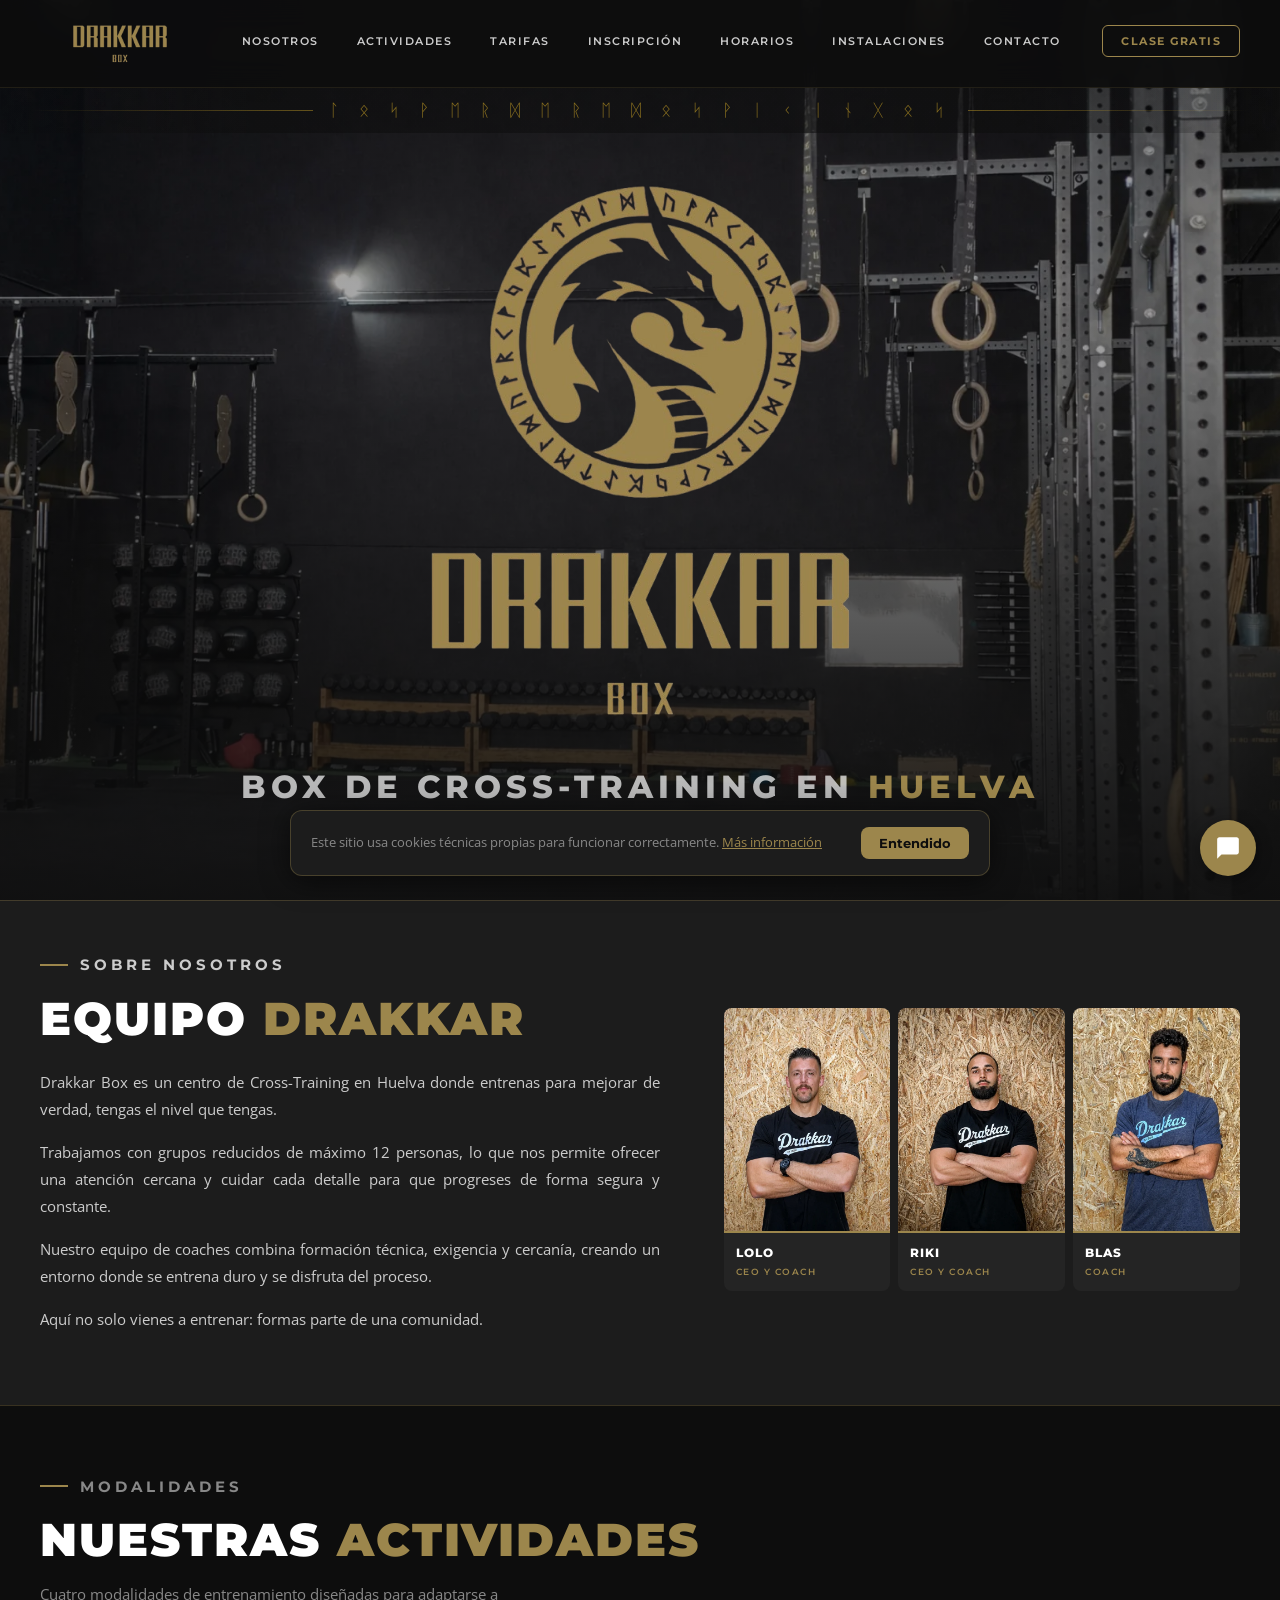
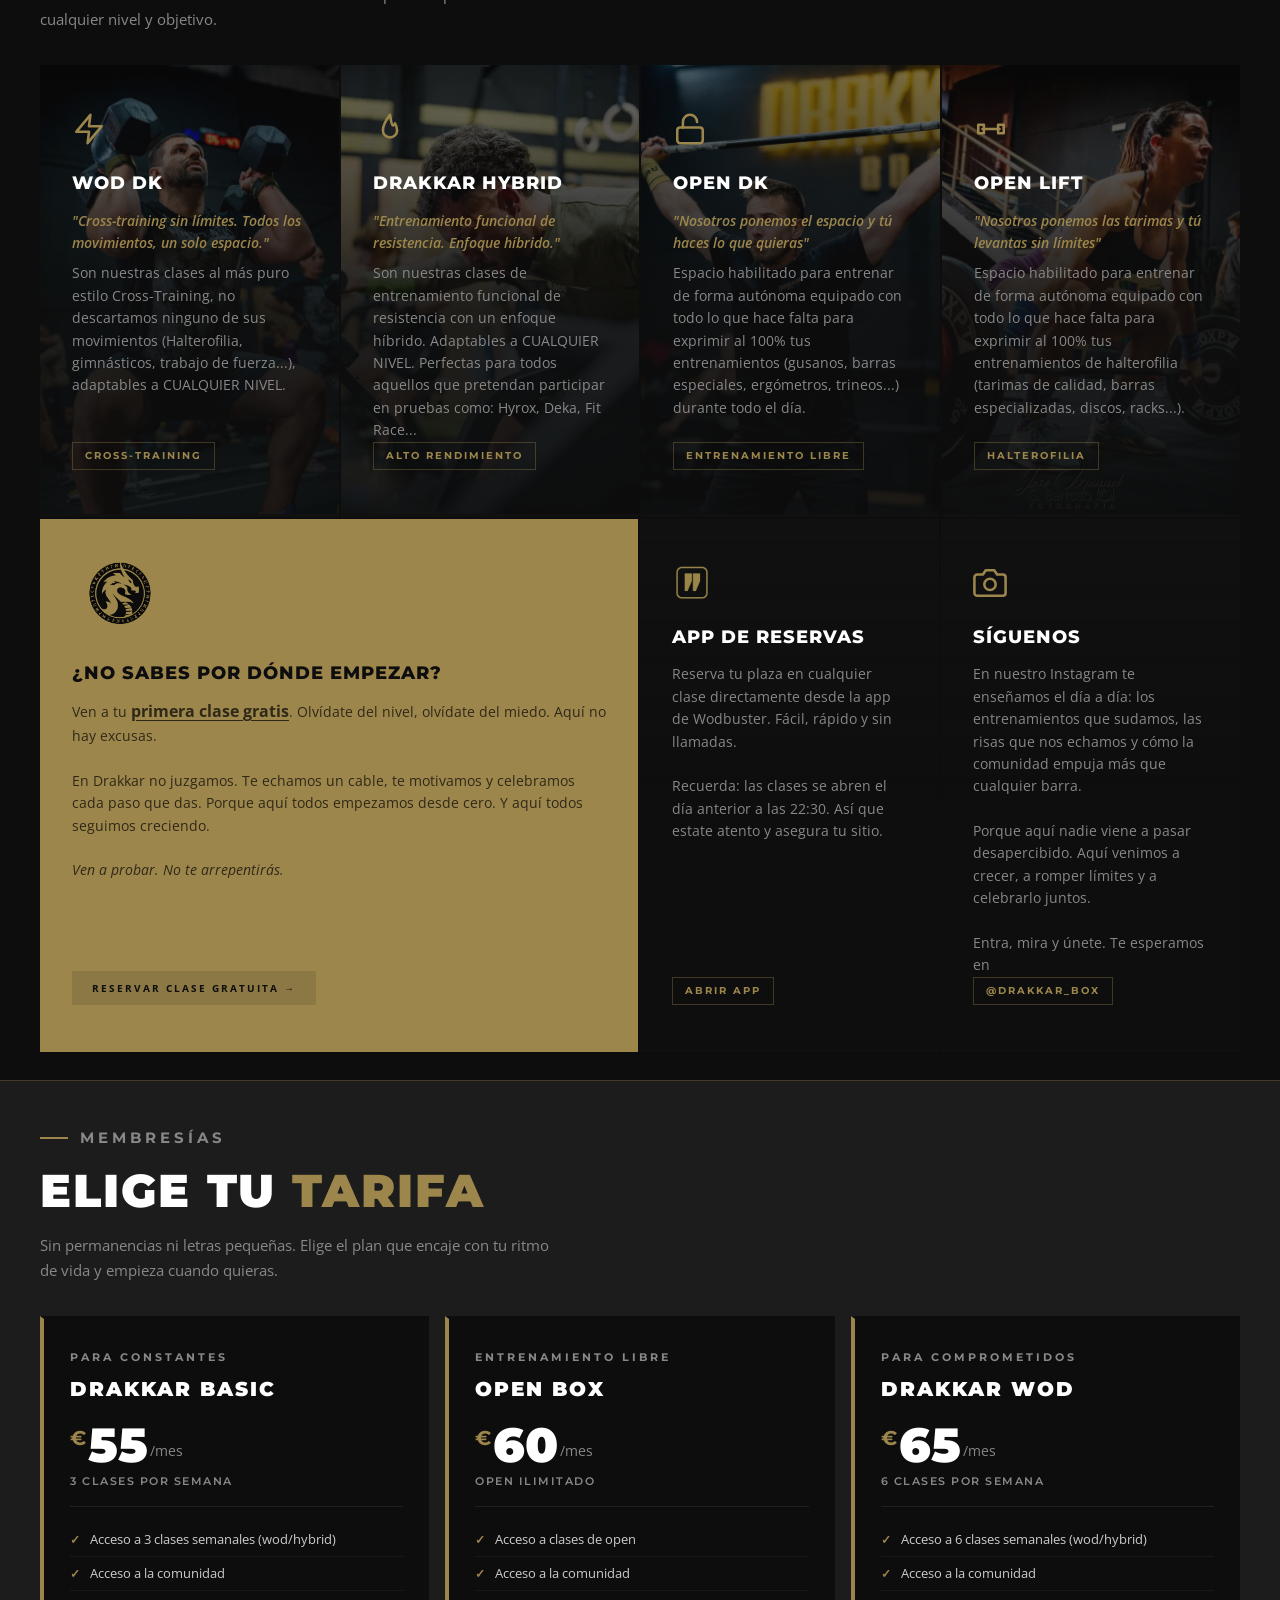
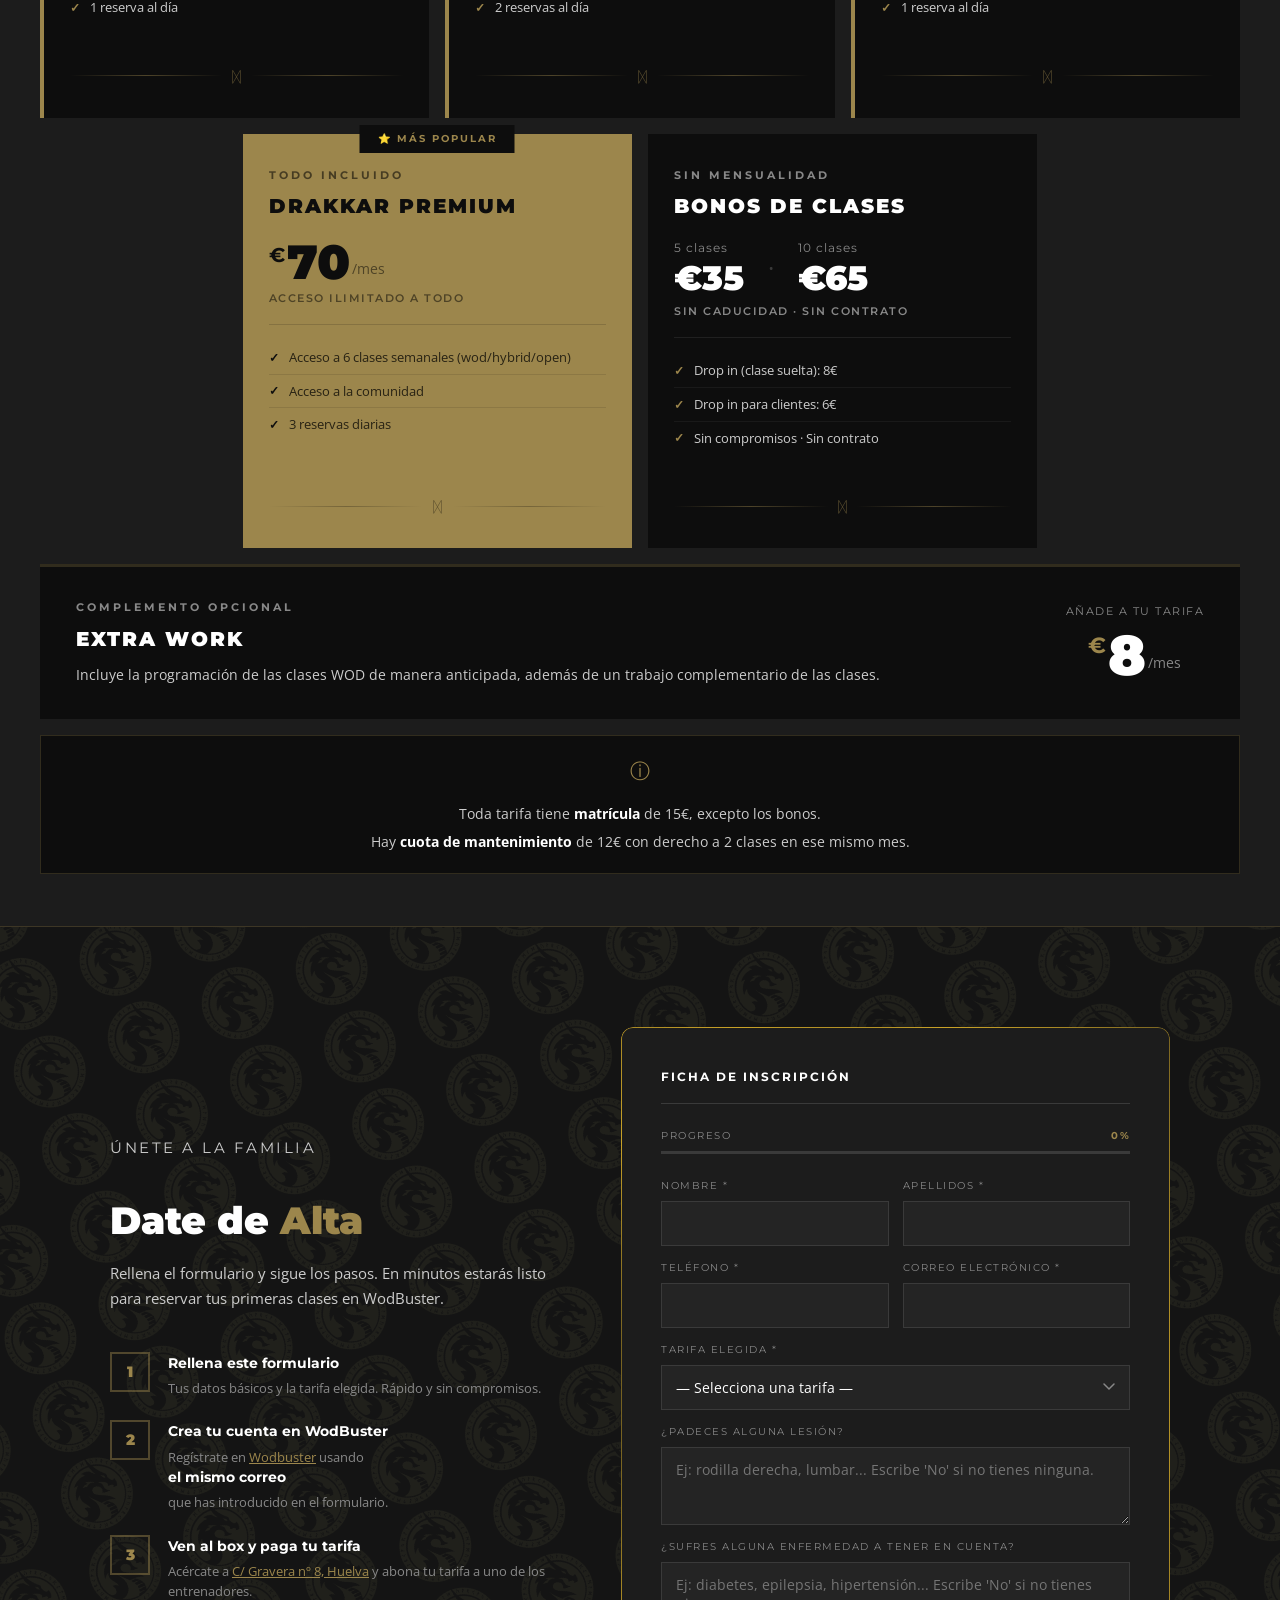
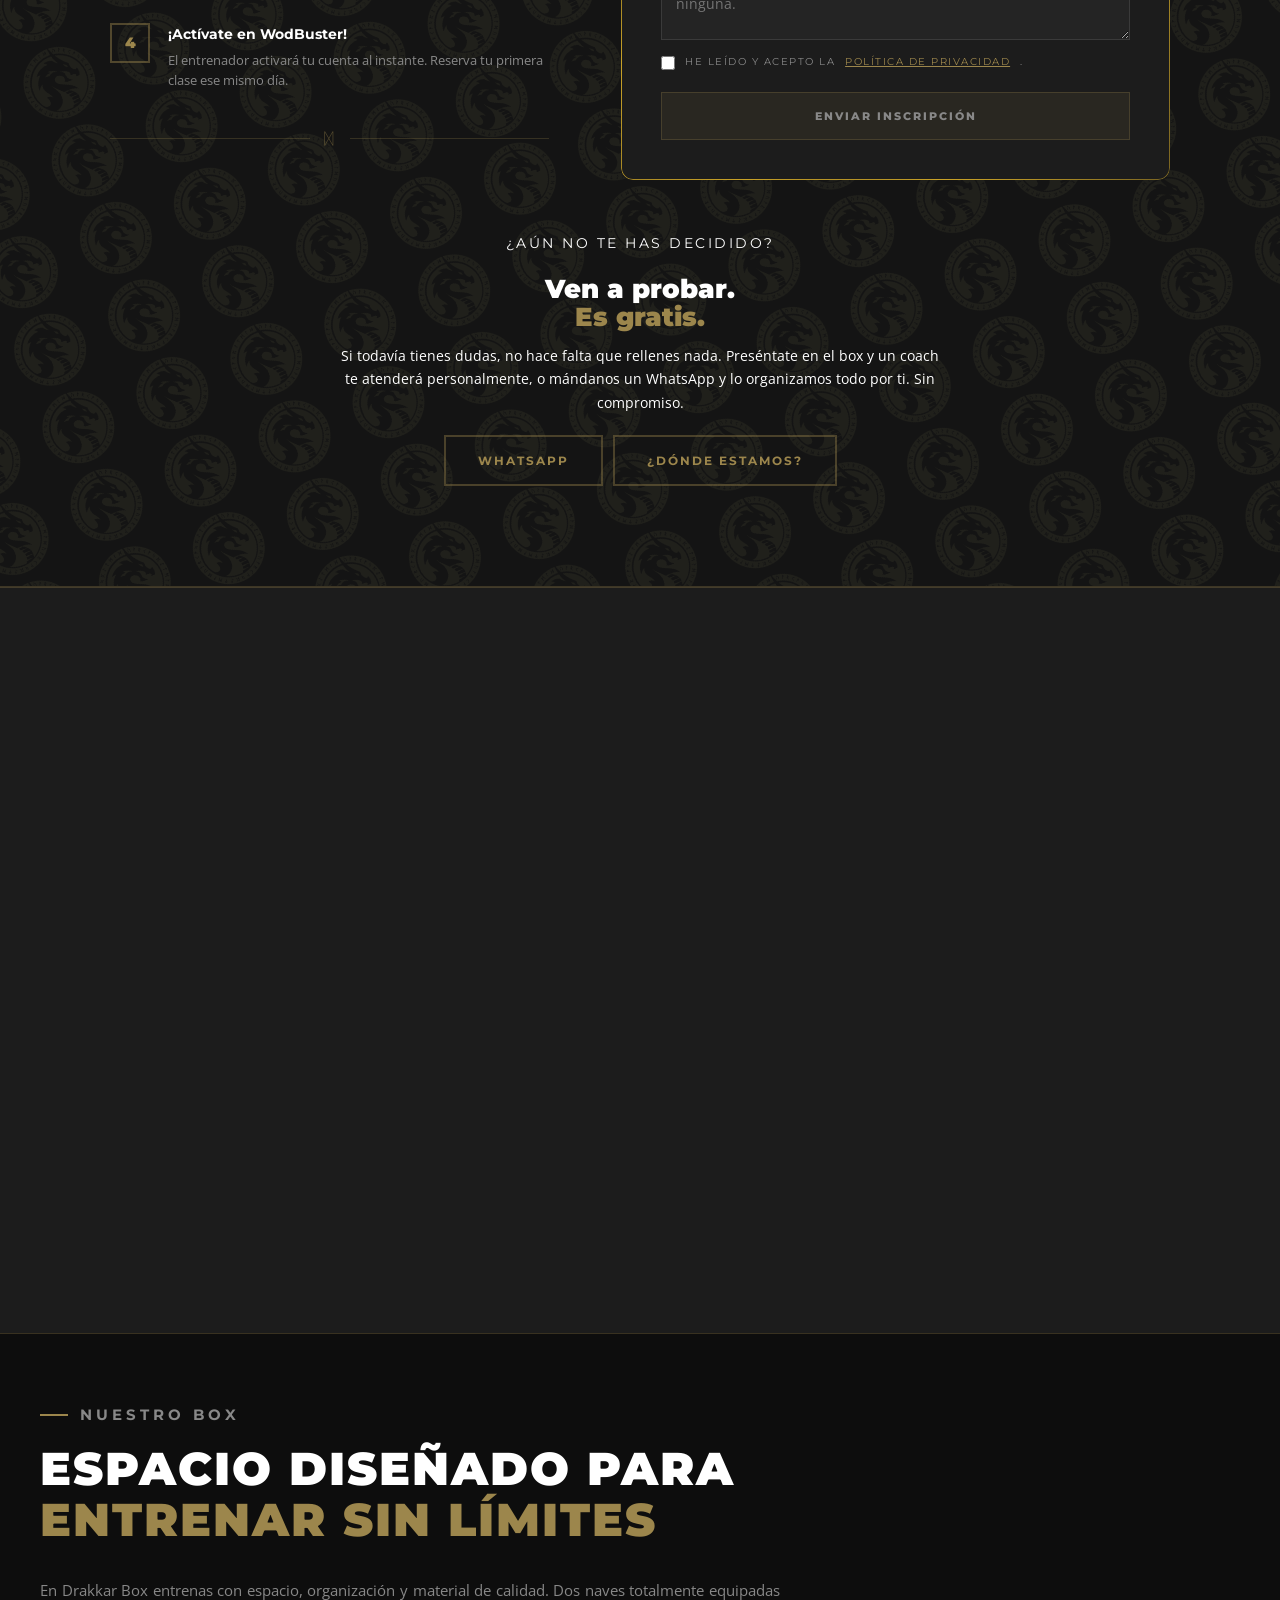
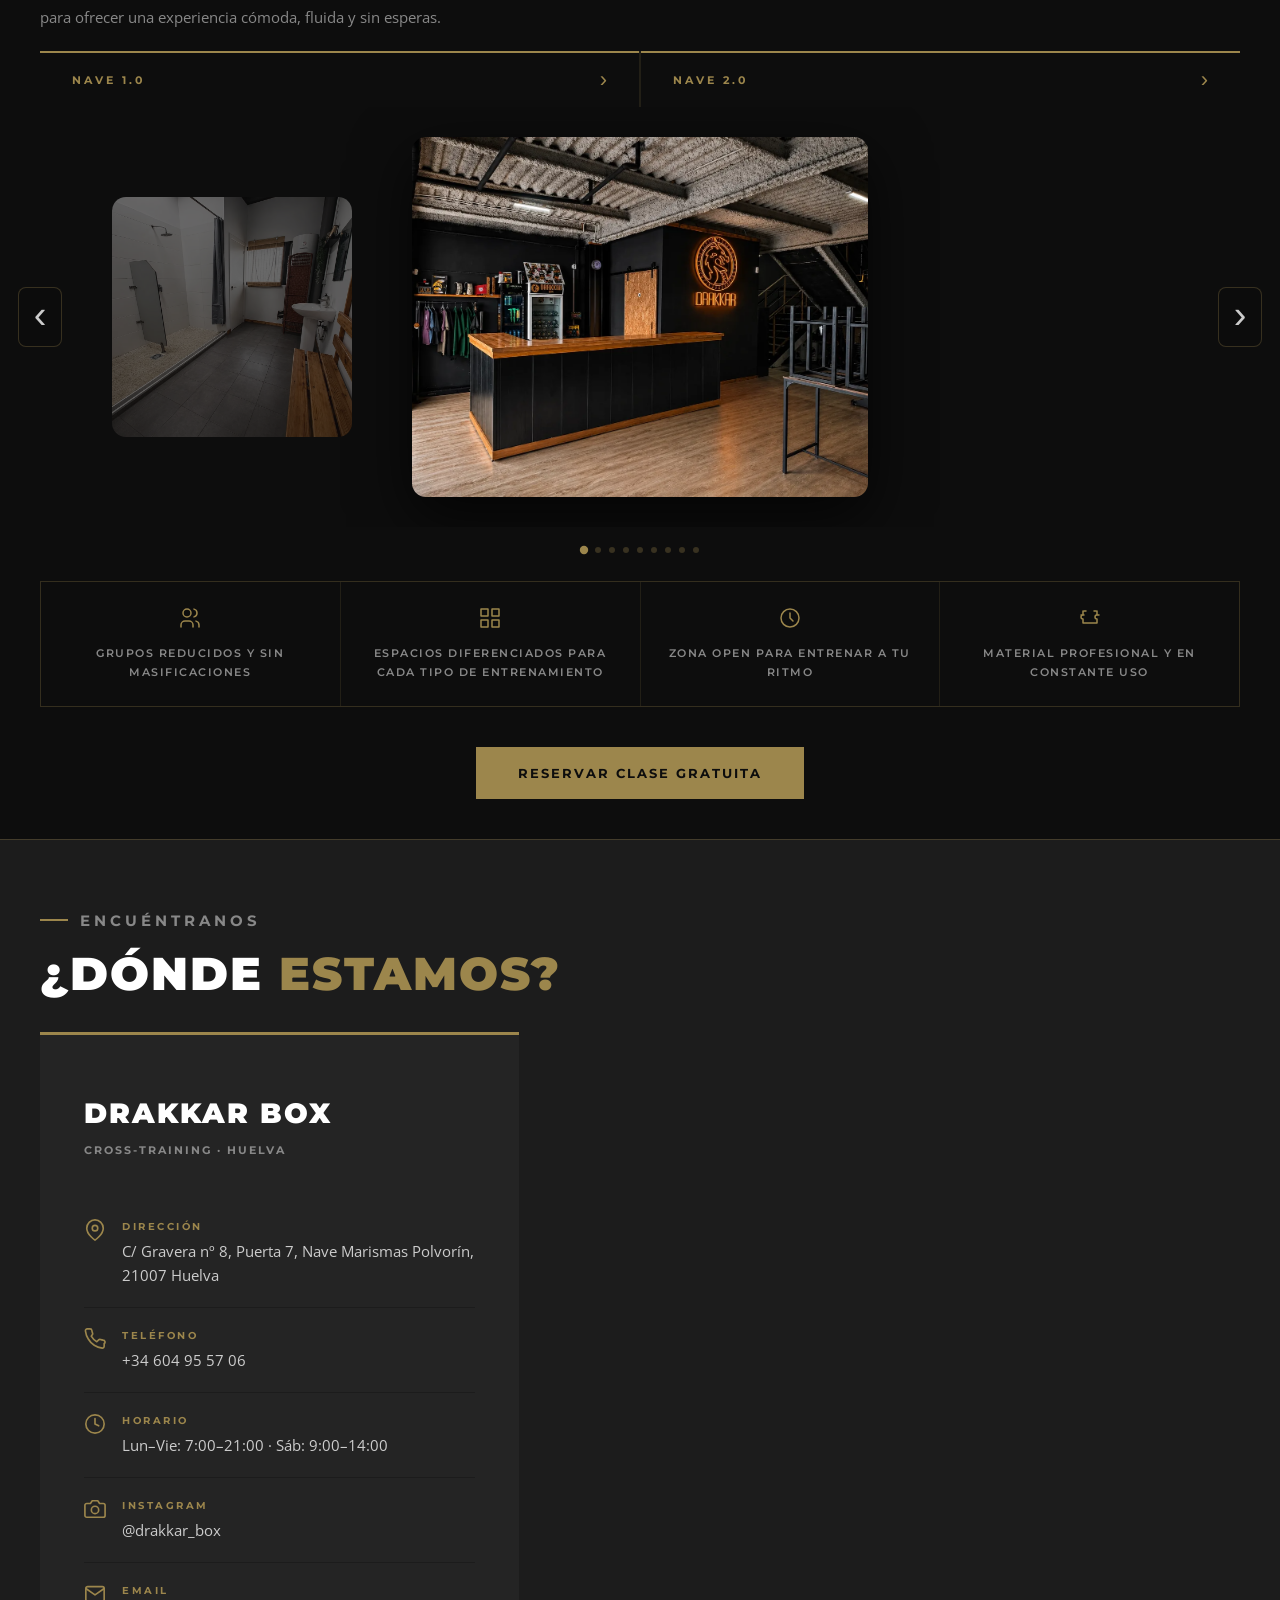
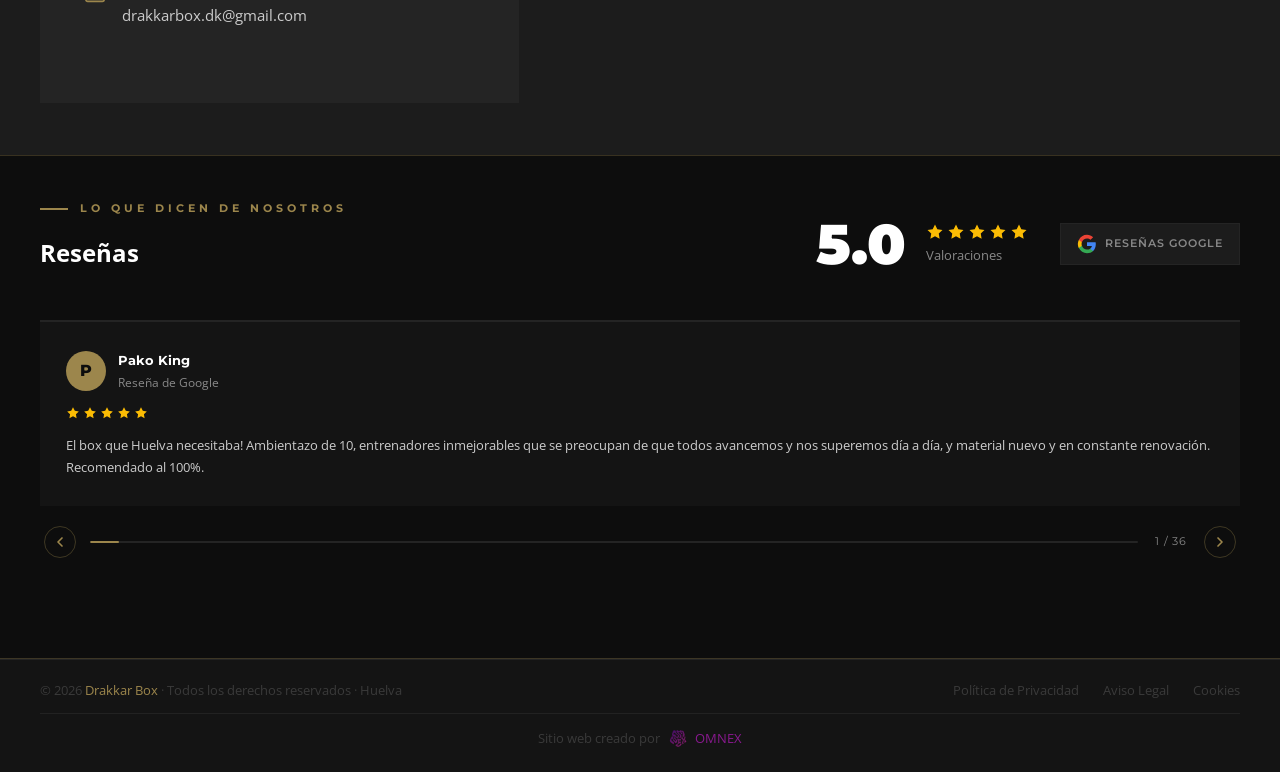
==== commit 5befe9a6: "Add files via upload" ====
--- a/Drakkar/index.html
+++ b/Drakkar/index.html
@@ -143,7 +143,7 @@
       <h1 class="hero-title">
         <span class="hero-disciplines">Box de Cross-Training en <em>Huelva</em></span>
         <span class="hero-divider-line"></span>
-        <span class="hero-brand-sub">Clases &nbsp;·&nbsp; Open Box &nbsp;·&nbsp; Halterofilia</span>
+        <span class="hero-brand-sub">Clases &nbsp;·&nbsp; Open Box &nbsp;·&nbsp; Hybrid</span>
       </h1>
     </div>
   </section>
@@ -177,7 +177,7 @@
 
         <div class="trainer-slide">
           <div class="trainer-photo">
-            <img src="assets/img/Lolo.webp" alt="Lolo, CEO y Coach de Drakkar Box" width="1086" height="1448" loading="lazy" decoding="async" />
+            <img src="assets/img/Lolo.webp" alt="Lolo, CEO y Coach de Drakkar Box" width="600" height="800" loading="lazy" decoding="async" />
           </div>
           <div class="trainer-info">
             <span class="trainer-name">Lolo</span>
@@ -187,7 +187,7 @@
 
         <div class="trainer-slide">
           <div class="trainer-photo">
-            <img src="assets/img/Riki.webp" alt="Riki, CEO y Coach de Drakkar Box" width="1086" height="1448" loading="lazy" decoding="async" />
+            <img src="assets/img/Riki.webp" alt="Riki, CEO y Coach de Drakkar Box" width="600" height="800" loading="lazy" decoding="async" />
           </div>
           <div class="trainer-info">
             <span class="trainer-name">Riki</span>
@@ -197,7 +197,7 @@
 
         <div class="trainer-slide">
           <div class="trainer-photo">
-            <img src="assets/img/Blas.webp" alt="Blas, Coach de Drakkar Box" width="1086" height="1448" loading="lazy" decoding="async" />
+            <img src="assets/img/Blas.webp" alt="Blas, Coach de Drakkar Box" width="600" height="800" loading="lazy" decoding="async" />
           </div>
           <div class="trainer-info">
             <span class="trainer-name">Blas</span>
--- a/Drakkar/assets/css/style.css
+++ b/Drakkar/assets/css/style.css
@@ -318,8 +318,6 @@
   text-transform: uppercase;
   color: rgba(255,255,255,0.7);
   margin-bottom: 18px;
-  position: relative;
-  left: -45px;
 }
 .hero-disciplines.disc-vertical {
   left: 0;
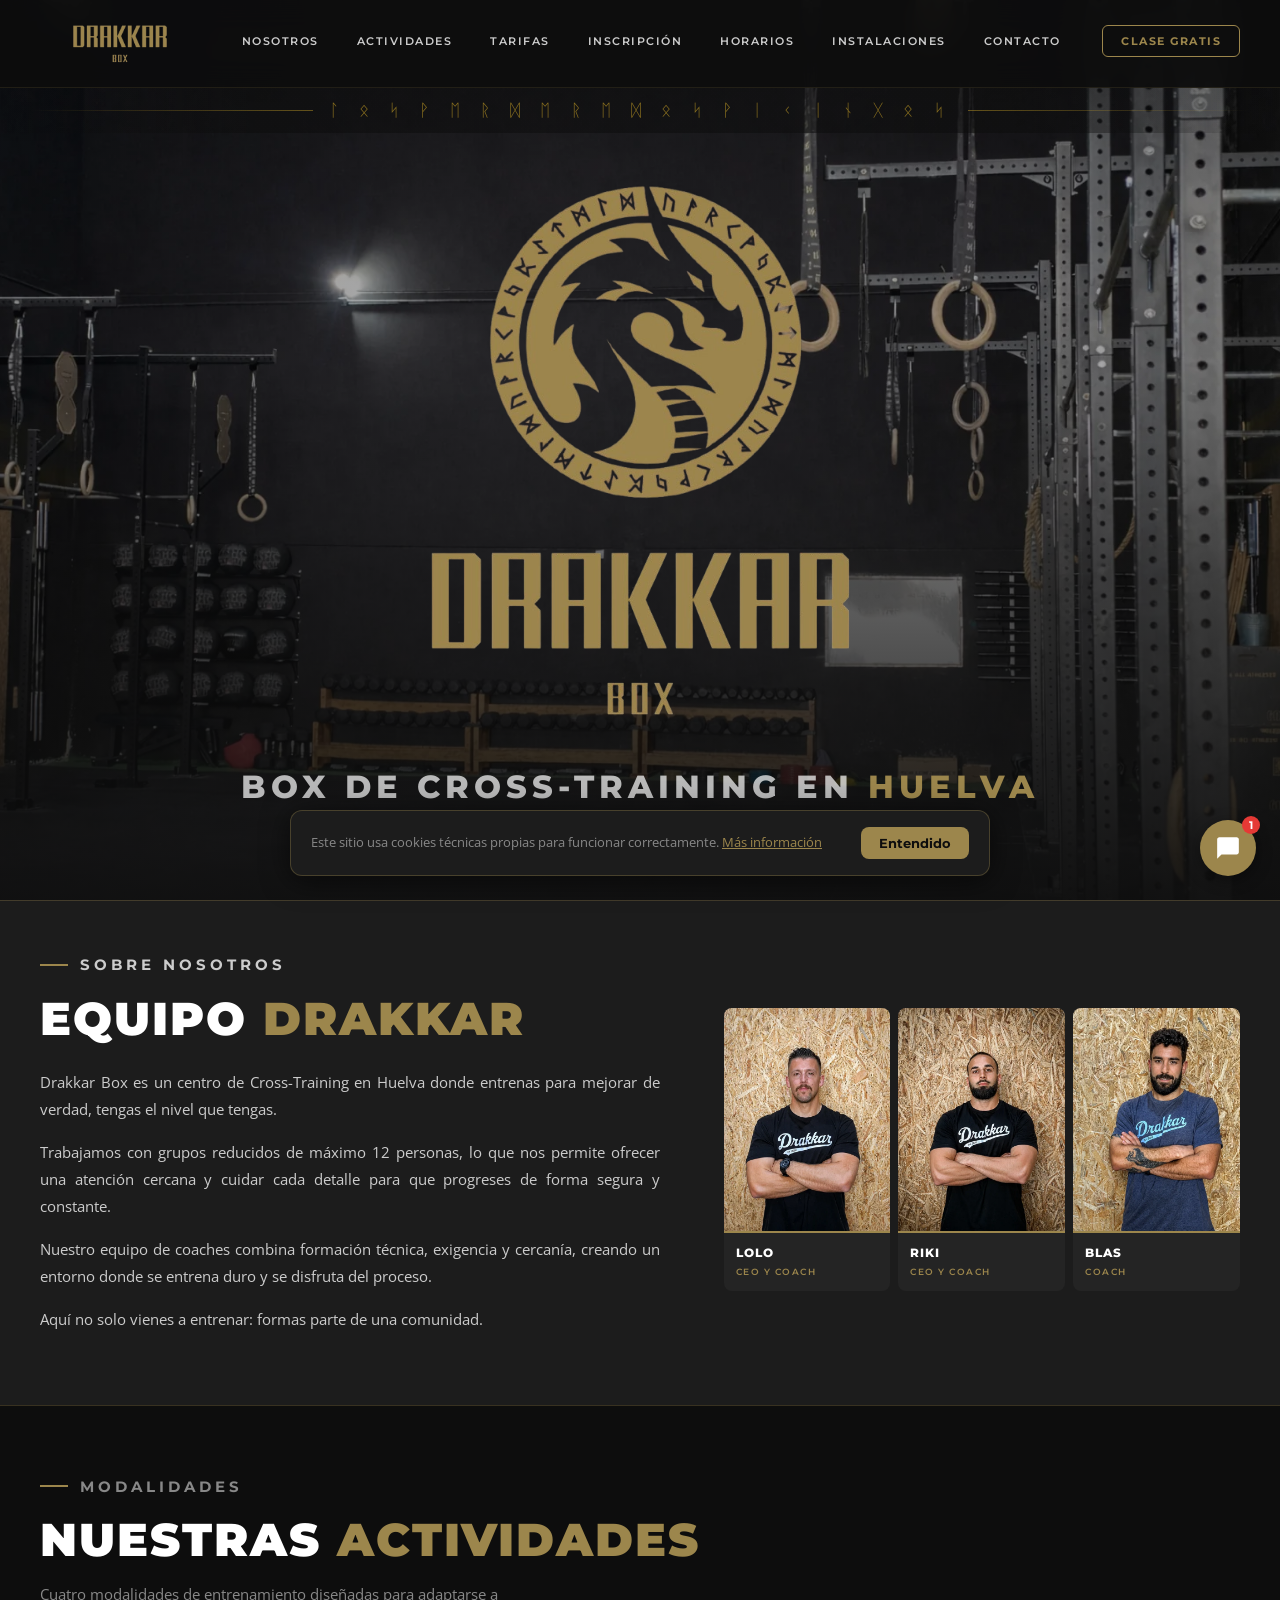
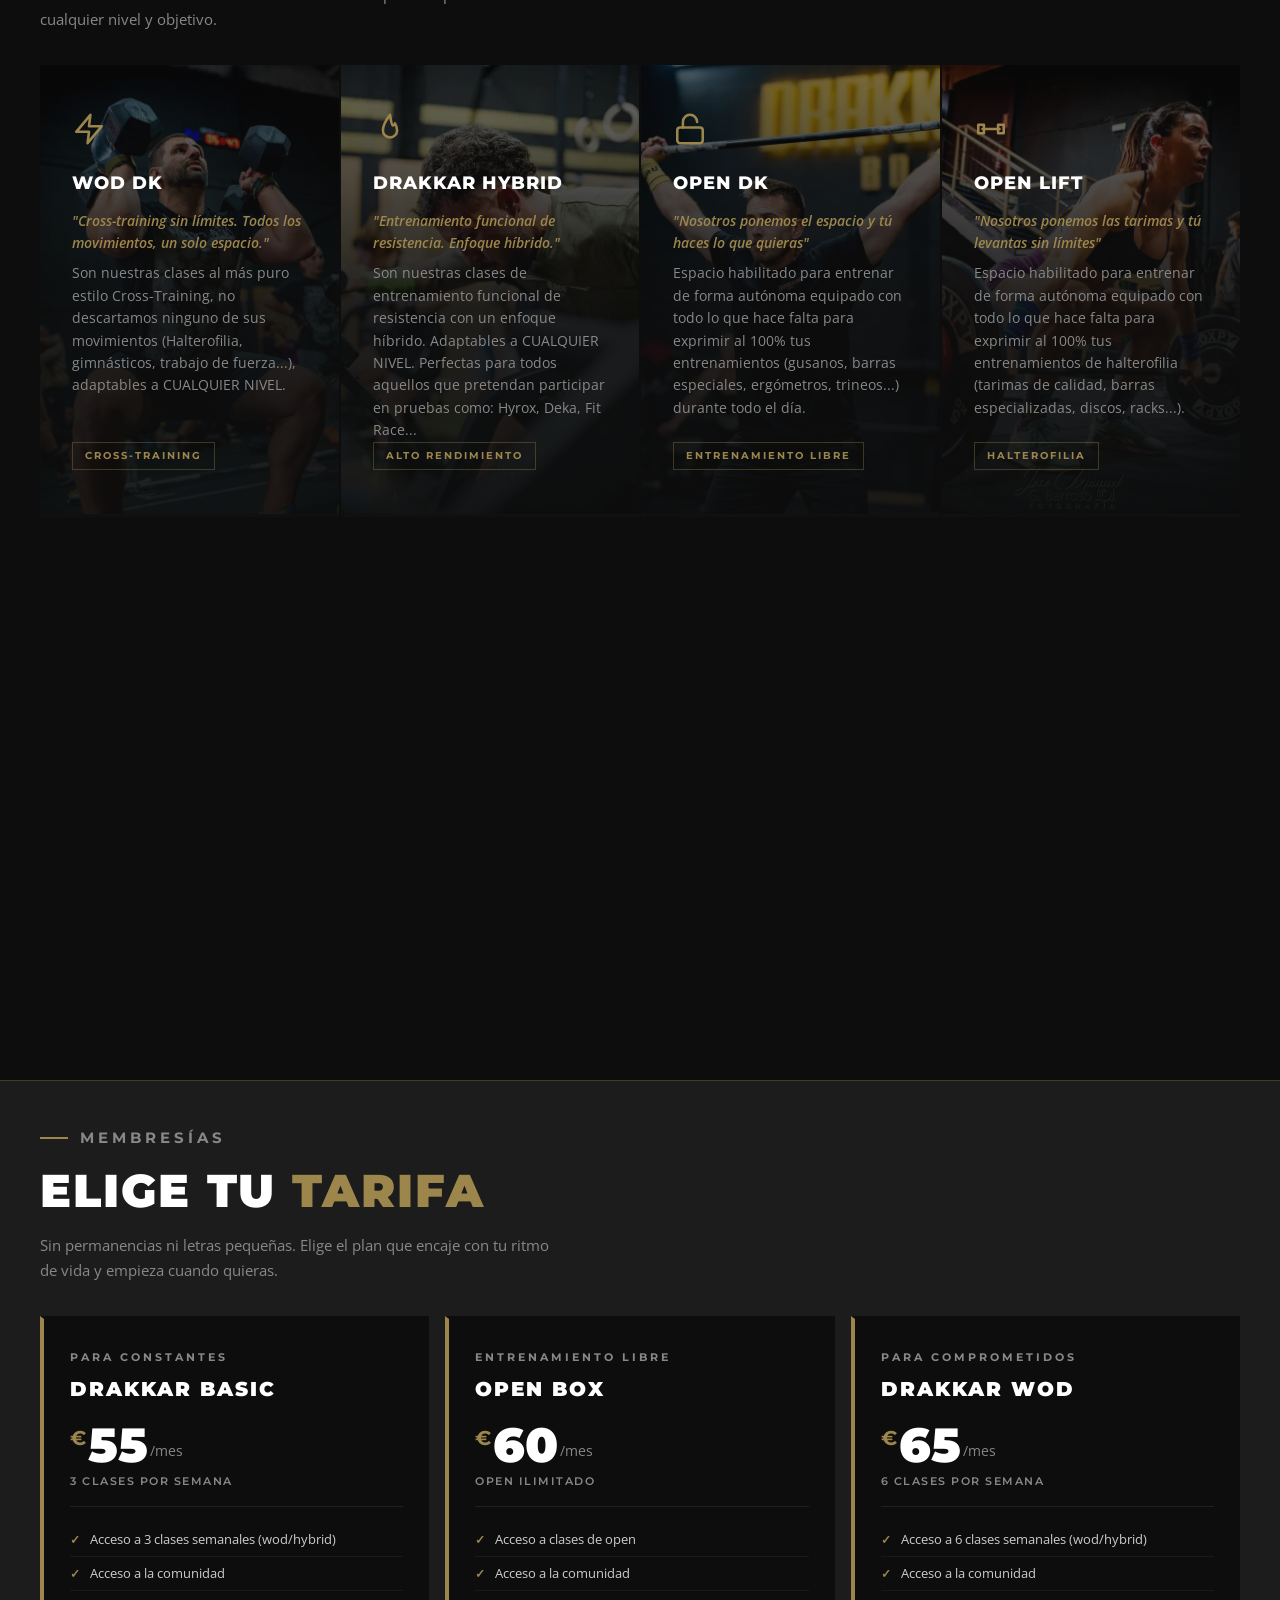
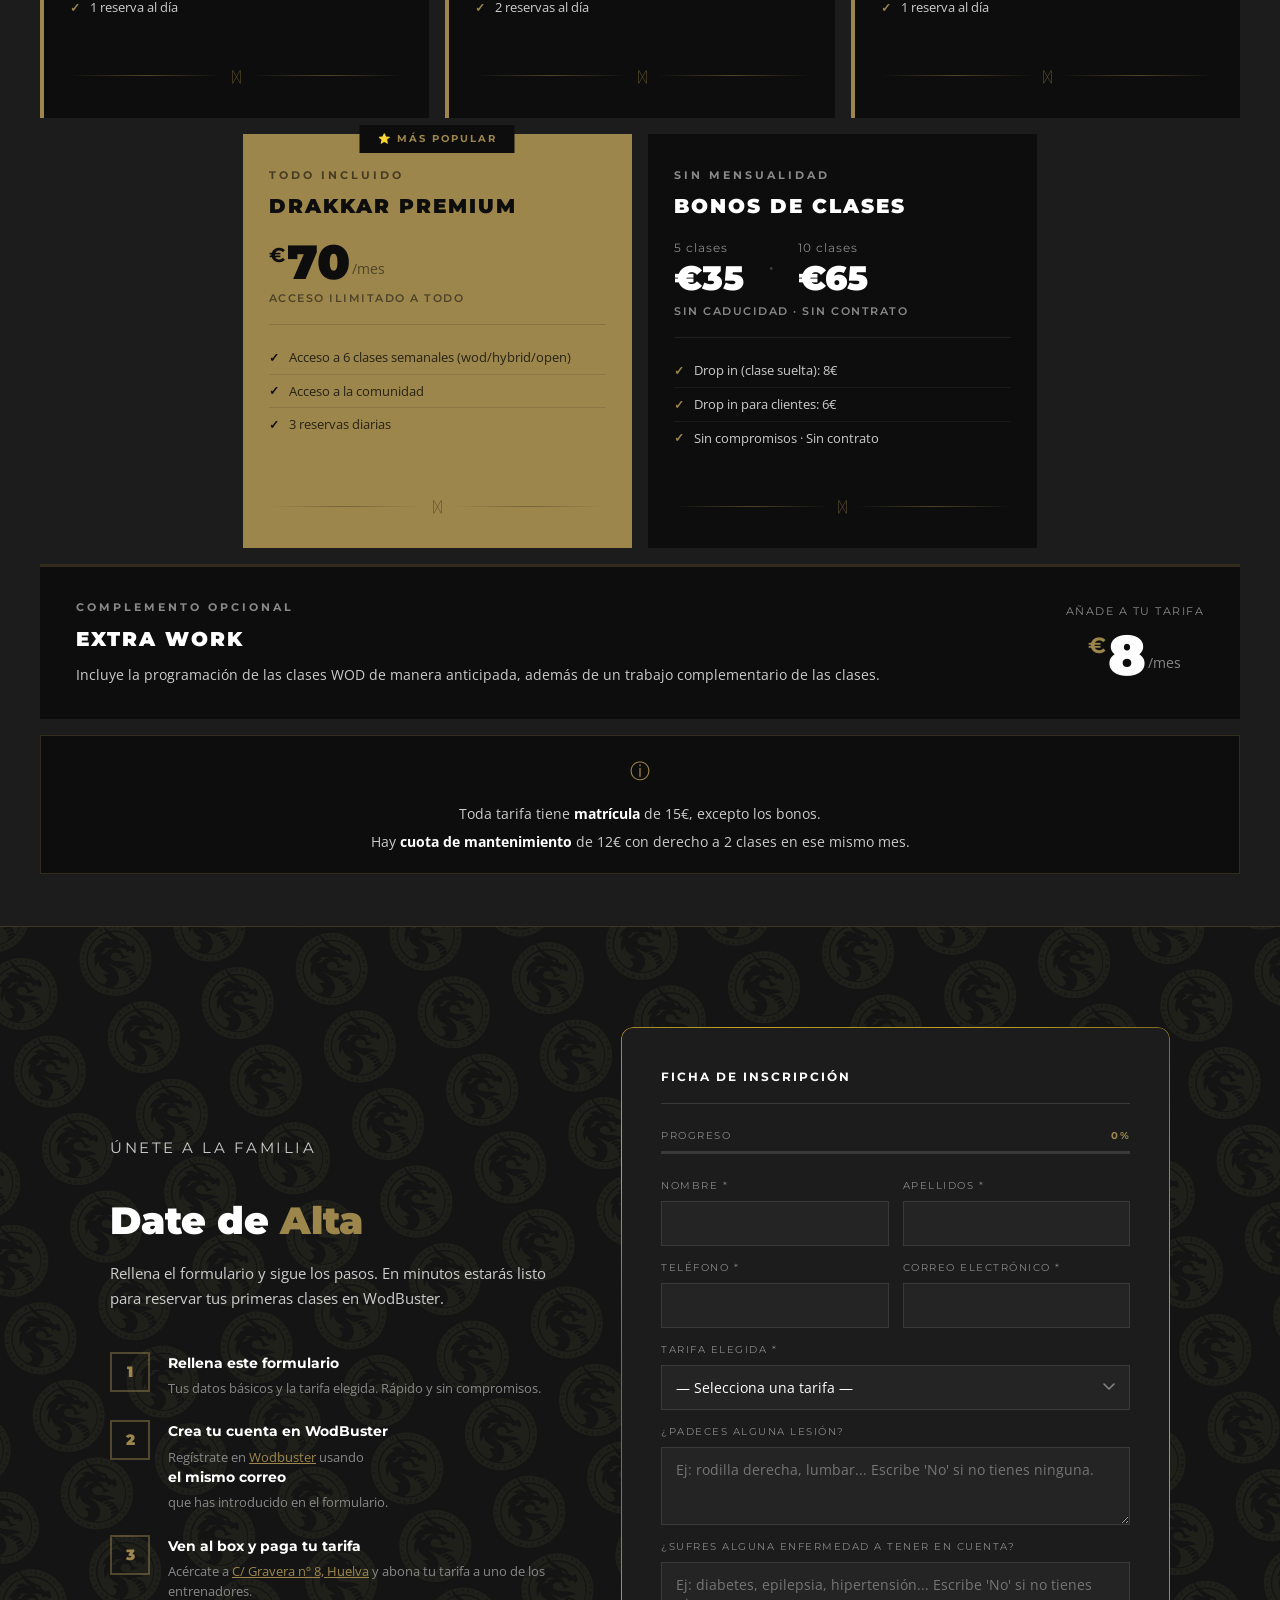
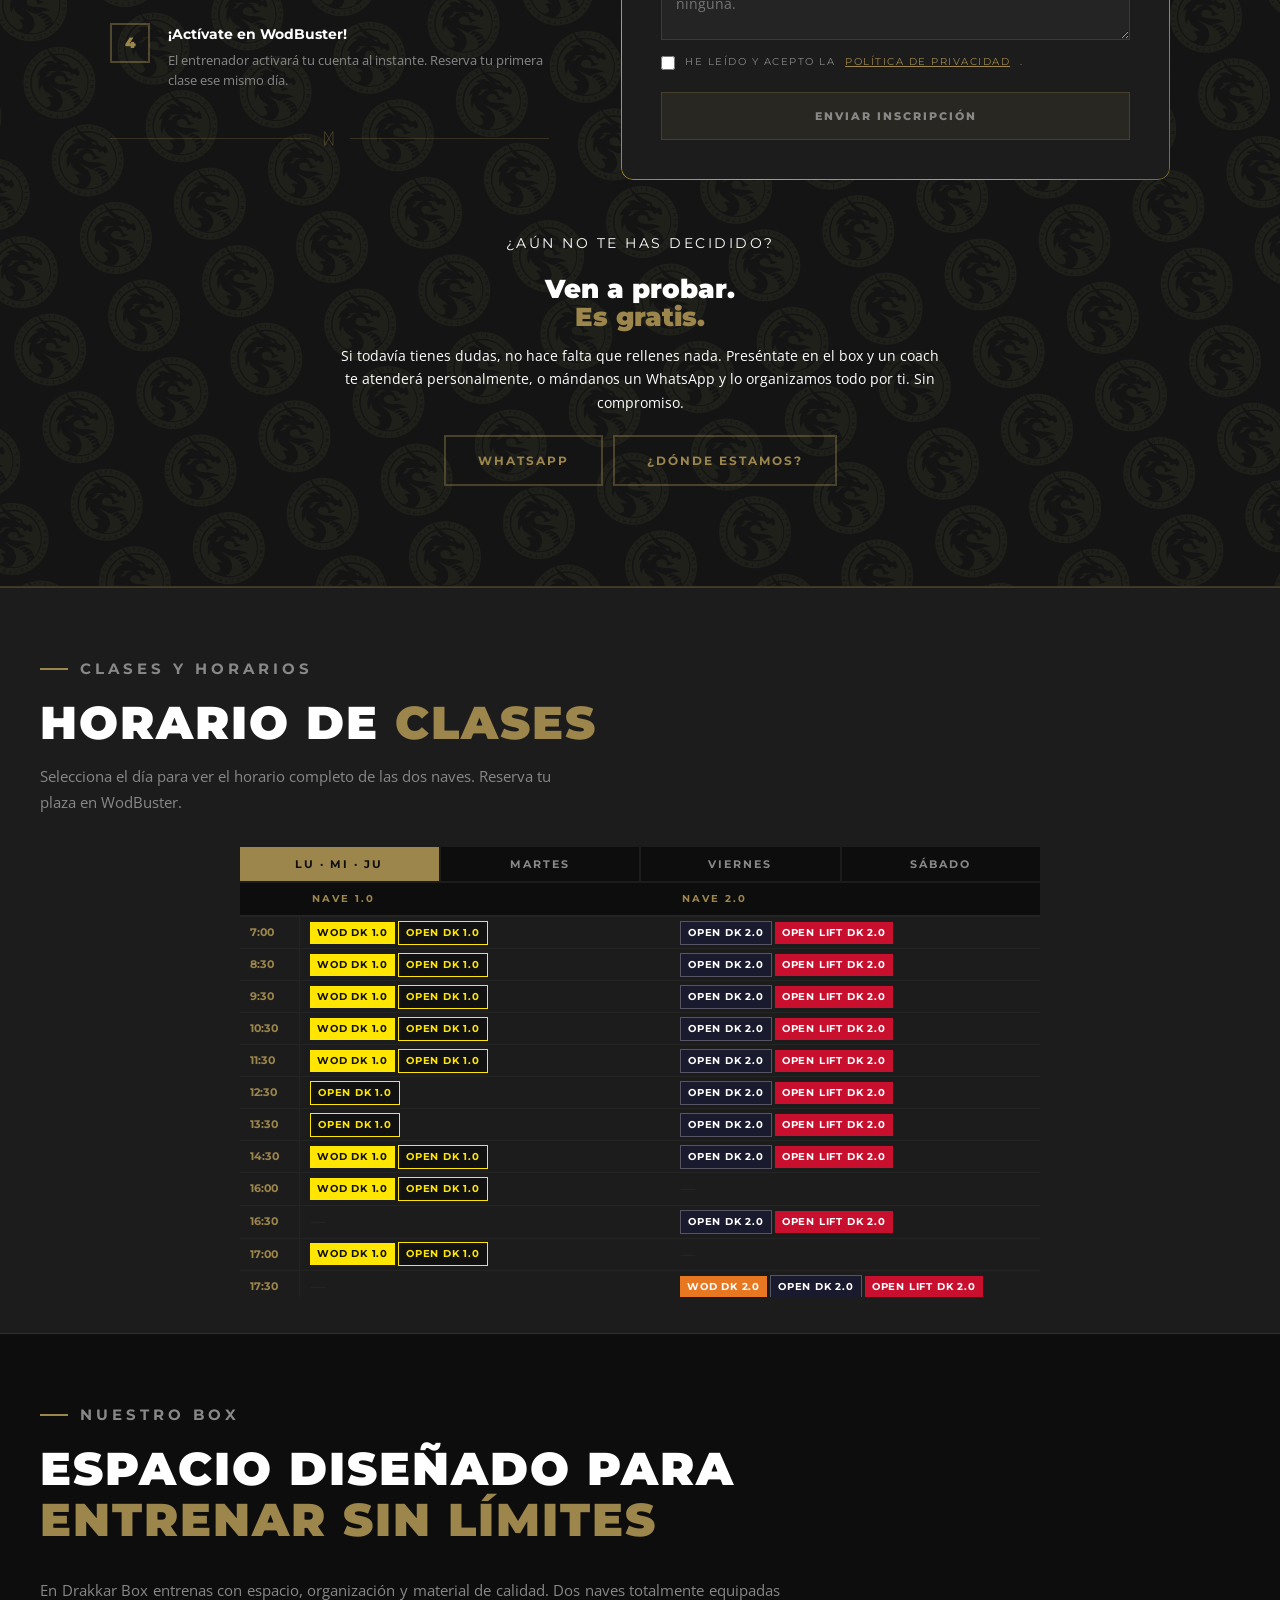
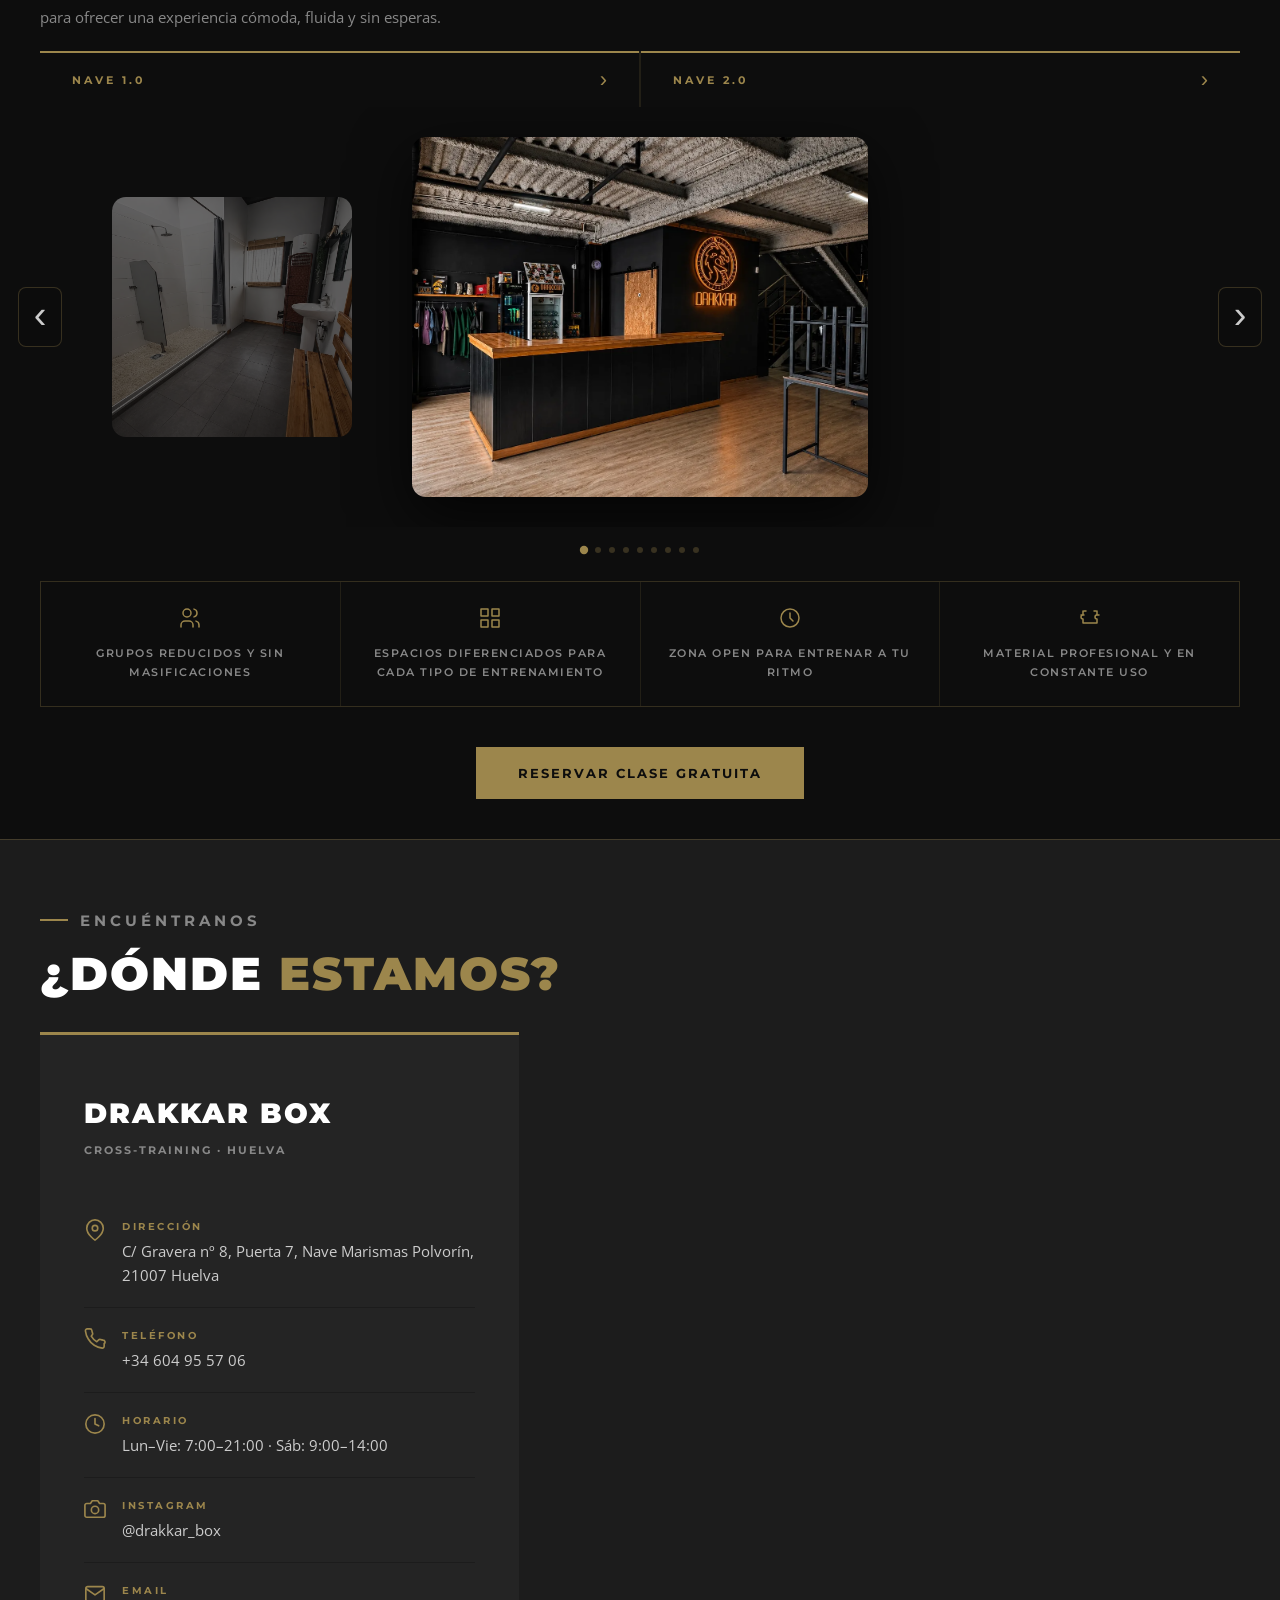
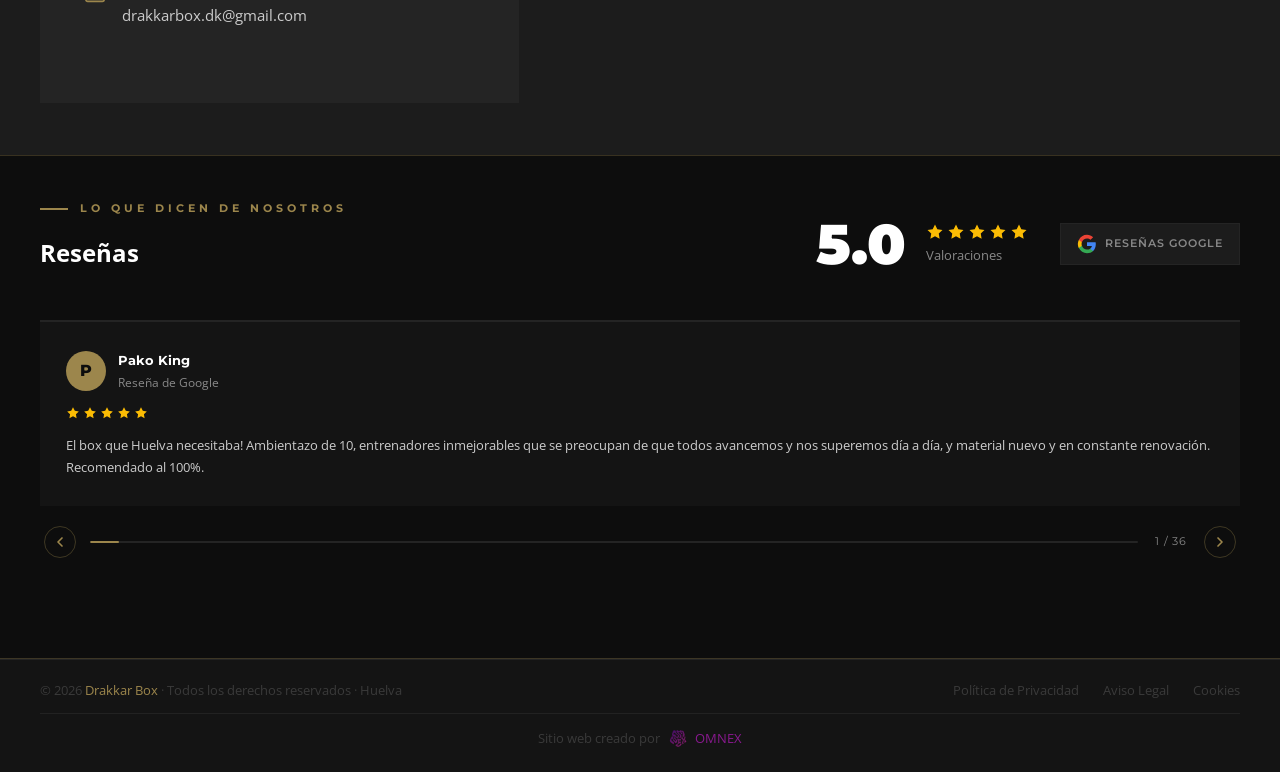
==== commit 0b9510be: "Add files via upload" ====
--- a/Drakkar/index.html
+++ b/Drakkar/index.html
@@ -11,7 +11,7 @@
   <link rel="preconnect" href="https://fonts.gstatic.com" crossorigin />
   <link href="https://fonts.googleapis.com/css2?family=Montserrat:wght@400;500;600;700;800;900&family=Open+Sans:wght@300;400;600&display=swap" rel="stylesheet" />
 
-  <link rel="stylesheet" href="assets/css/style.css" />
+  <link rel="stylesheet" href="assets/css/style.min.css" />
 
   <!-- Favicon -->
   <link rel="icon" type="image/png" href="assets/img/favicon.png" />
@@ -540,6 +540,11 @@
               </label>
             </div>
 
+            <div style="position:absolute;left:-9999px;height:0;overflow:hidden;" aria-hidden="true">
+              <label for="su-hp">Dejar en blanco</label>
+              <input type="text" id="su-hp" name="hp" autocomplete="off" tabindex="-1">
+            </div>
+
             <button type="submit" class="btn-signup-submit" id="suSubmitBtn" disabled>
               Enviar inscripción
             </button>
@@ -668,7 +673,7 @@
     <div id="fac-lightbox" aria-hidden="true">
       <button id="flb-close" aria-label="Cerrar">&#x2715;</button>
       <button id="flb-prev" aria-label="Anterior">&#8249;</button>
-      <img id="flb-img" src="" alt="" />
+      <img id="flb-img" src="data:," alt="" decoding="async" />
       <button id="flb-next" aria-label="Siguiente">&#8250;</button>
       <p id="flb-counter"></p>
     </div>
@@ -805,7 +810,7 @@
     <div class="dk-resize" data-dk-dir="w"></div>
     <div class="dk-resize" data-dk-dir="nw"></div>
     <div id="dk-chat-header">
-      <div class="dk-avatar"><img src="assets/img/logo_negro.webp" alt="Drakkar Box"></div>
+      <div class="dk-avatar"><img src="assets/img/logo_negro.webp" alt="Drakkar Box" width="346" height="284" loading="lazy" decoding="async"></div>
       <div class="dk-info">
         <div class="dk-name">Drakkar Box</div>
         <div class="dk-status">● En línea</div>
@@ -829,6 +834,6 @@
     </div>
   </div>
 
-  <script src="assets/js/script.js" defer></script>
+  <script src="assets/js/script.min.js" defer></script>
 </body>
 </html>
--- a/Drakkar/assets/css/style.min.css
+++ b/Drakkar/assets/css/style.min.css
@@ -0,0 +1 @@
+*,*::before,*::after{box-sizing:border-box;margin:0;padding:0}html{scroll-behavior:smooth;overflow-x:hidden}:root{--gold:#9c864c;--gold-hover:#b89e5e;--black:#0D0D0D;--dark:#141414;--dark-2:#1C1C1C;--dark-3:#242424;--white:#FFFFFF;--gray-1:#CCCCCC;--gray-2:#888888;--gray-3:#3A3A3A;--font-main:'Montserrat',sans-serif;--font-body:'Open Sans',sans-serif}body{background:var(--black);color:var(--white);font-family:var(--font-body);font-size:16px;line-height:1.6;overflow-x:hidden}a{text-decoration:none;color:inherit}img{display:block;max-width:100%}ul{list-style:none}:focus:not(:focus-visible){outline:none}:focus-visible{outline:2px solid #C9A227;outline-offset:3px;border-radius:2px}.icon{display:inline-flex;align-items:center;justify-content:center;flex-shrink:0;color:var(--gold)}.icon svg{fill:none;stroke:currentColor;stroke-width:1.8;stroke-linecap:round;stroke-linejoin:round}.icon-sm svg{width:18px;height:18px}.icon-md svg{width:22px;height:22px}.icon-lg svg{width:34px;height:34px}.icon-xl svg{width:42px;height:42px}#navbar{position:fixed;top:0;left:0;right:0;z-index:1000;background:rgba(13,13,13,0.95);backdrop-filter:blur(14px);border-bottom:1px solid rgba(156,134,76,0.15);height:88px}.nav-inner{max-width:1300px;margin:0 auto;padding:0 40px;height:100%;display:flex;align-items:center;justify-content:space-between}.nav-cta-btn{display:flex;align-items:center;margin-bottom:6px}.nav-logo img{max-height:52px;max-width:min(160px,calc(100vw - 130px));width:auto;height:auto}.nav-menu{display:flex;align-items:center;gap:2px}.nav-menu a{font-family:var(--font-main);font-size:11px;font-weight:600;letter-spacing:1.5px;text-transform:uppercase;color:var(--gray-1);padding:0 18px;height:88px;display:flex;align-items:center;border-bottom:3px solid transparent;transition:color 0.2s,border-color 0.2s}.nav-menu a:hover{color:var(--gold);border-bottom-color:var(--gold)}.btn-nav{font-family:var(--font-main);font-size:11px;font-weight:700;letter-spacing:1.5px;text-transform:uppercase;background:var(--black);color:var(--gold);padding:8px 18px;border-radius:6px;border:1px solid var(--gold);transition:background 0.2s,color 0.2s;display:flex;align-items:center;cursor:pointer}.btn-nav:hover{background:var(--gold);color:var(--black)}.nav-hamburger{display:none;flex-direction:column;gap:5px;cursor:pointer;padding:8px;background:none;border:none}.nav-hamburger span{display:block;width:24px;height:2px;background:var(--gold);transition:width 0.25s ease}@media (hover:hover){.nav-hamburger:hover span:nth-child(1){width:18px}.nav-hamburger:hover span:nth-child(2){width:24px}.nav-hamburger:hover span:nth-child(3){width:20px}}.nav-hamburger.active span:nth-child(1){width:18px}.nav-hamburger.active span:nth-child(2){width:24px}.nav-hamburger.active span:nth-child(3){width:20px}.rune-divider{position:fixed;top:88px;left:0;right:0;z-index:999;display:flex;align-items:center;justify-content:center;gap:16px;padding:9px 30px;background:linear-gradient(to right,transparent,rgba(13,13,13,0.55) 20%,rgba(13,13,13,0.55) 80%,transparent);pointer-events:none;overflow:hidden}.rune-divider::before,.rune-divider::after{content:'';flex:1;height:1px;background:linear-gradient(to right,transparent,rgba(201,162,39,0.45))}.rune-divider::after{background:linear-gradient(to left,transparent,rgba(201,162,39,0.45))}.rune-divider span{font-family:serif;font-size:17px;letter-spacing:8px;color:rgba(201,162,39,0.65);white-space:nowrap}.rune-circle{position:fixed;bottom:14px;left:14px;width:68px;height:68px;z-index:999;opacity:0;pointer-events:none;transition:opacity 0.6s ease}.rune-circle-logo{position:absolute;top:50%;left:50%;transform:translate(-50%,-50%);width:50px;height:50px;object-fit:contain;z-index:1;filter:drop-shadow(0 0 4px rgba(0,0,0,0.9)) drop-shadow(0 0 2px rgba(0,0,0,1))}.rune-circle-inner{position:relative;width:100%;height:100%}.rune-circle span{position:absolute;font-family:serif;font-size:8px;font-weight:bold;color:#9c864c;transform:translate(-50%,-50%);line-height:1;text-shadow:0 0 2px #000,0 0 4px #000}#hero{position:relative;height:100vh;min-height:640px;overflow:hidden;display:flex;flex-direction:column}.hero-bg-img{position:absolute;inset:0;width:100%;height:100%;object-fit:cover;object-position:center top;z-index:0}.hero-overlay{position:absolute;inset:0;background:linear-gradient(to bottom,rgba(13,13,13,0.45) 0%,rgba(13,13,13,0.35) 40%,rgba(13,13,13,0.65) 65%,rgba(13,13,13,0.95) 100%);z-index:1}.hero-logo-center{position:absolute;left:0;right:0;display:flex;flex-direction:column;align-items:center;justify-content:center;gap:14px;padding:0 20px;z-index:2}@keyframes heroEntry{from{scale:0.78}to{scale:1}}@keyframes heroFloat{0%,100%{translate:0 0}50%{translate:0 -10px}}@keyframes heroGlow{0%{filter:brightness(1) drop-shadow(0 0 0px rgba(201,162,39,0))}50%{filter:brightness(1) drop-shadow(0 0 4px rgba(201,162,39,0.35))}100%{filter:brightness(1) drop-shadow(0 0 0px rgba(201,162,39,0))}}.hero-logo-main{display:block;width:clamp(100px,22vw,280px);height:clamp(100px,22vw,280px);object-fit:contain;filter:brightness(1);animation:heroEntry 1.4s cubic-bezier(0.16,1,0.3,1) forwards,heroFloat 5s ease-in-out 1.4s infinite,heroGlow 4s ease-in-out 1.5s infinite}.hero-drakkar-word{display:block;width:clamp(160px,45vw,480px);height:auto;object-fit:contain;filter:brightness(1);animation:heroGlow 4s ease-in-out 1.5s infinite}.hero-bottom{position:absolute;bottom:0;left:0;right:0;z-index:2;padding:10px 40px 44px;text-align:center}.hero-title{font-family:var(--font-main);color:var(--white);margin-bottom:0;line-height:1}.hero-title em{font-style:normal;color:var(--gold)}.hero-disciplines{display:block;font-size:clamp(32px,1.5vw,72px);font-weight:800;letter-spacing:5px;text-transform:uppercase;color:rgba(255,255,255,0.7);margin-bottom:18px}.hero-disciplines.disc-vertical{left:0;line-height:1.9}.hero-disciplines.disc-vertical .disc-sep{display:none}.hero-disciplines.disc-vertical .disc-item{display:block;text-align:center}.hero-tagline{display:block;font-family:var(--font-main);font-size:clamp(13px,1.3vw,16px);font-weight:700;letter-spacing:5px;text-transform:uppercase;color:rgba(255,255,255,0.7);margin-bottom:10px}.hero-divider-line{display:block;width:100%;max-width:370px;height:1px;background:var(--gold);margin:0 auto 10px;opacity:0.6}.hero-brand-line{display:block;font-size:clamp(32px,5.5vw,72px);font-weight:900;letter-spacing:4px;text-transform:uppercase;line-height:1;margin-bottom:4px}.hero-brand-sub{display:block;font-size:clamp(15px,1.9vw,24px);font-weight:700;letter-spacing:6px;text-transform:uppercase;color:rgba(255,255,255,0.7)}.hero-buttons{display:flex;gap:12px;justify-content:center;flex-wrap:wrap}.hero-buttons .btn-primary,.hero-buttons .btn-secondary{font-size:11px;padding:11px 28px;letter-spacing:1.5px}.btn-primary{font-family:var(--font-main);font-size:13px;font-weight:700;letter-spacing:2px;text-transform:uppercase;background:var(--gold);color:var(--black);padding:16px 40px;border:2px solid var(--gold);display:inline-block;transition:all 0.25s;cursor:pointer}.btn-primary:hover{background:var(--gold-hover);border-color:var(--gold-hover);transform:translateY(-2px);box-shadow:0 8px 24px rgba(156,134,76,0.3)}.btn-secondary{font-family:var(--font-main);font-size:13px;font-weight:700;letter-spacing:2px;text-transform:uppercase;background:transparent;color:var(--white);padding:16px 40px;border:2px solid rgba(255,255,255,0.25);display:inline-block;transition:all 0.25s}.btn-secondary:hover{border-color:var(--gold);color:var(--gold)}#about{padding:50px 0 0;background:var(--dark-2);border-top:1px solid rgba(156,134,76,0.3)}.about-container{max-width:1300px;margin:0 auto;padding:0 40px 56px;display:grid;grid-template-columns:1.2fr 1fr;gap:64px;align-items:center}.section-pre{font-family:var(--font-main);font-size:11px;font-weight:700;letter-spacing:4px;text-transform:uppercase;color:var(--gold);margin-bottom:16px;display:flex;align-items:center;gap:12px}.section-pre::before{content:'';display:block;width:28px;height:2px;background:var(--gold);flex-shrink:0}.about-left h2{font-family:var(--font-main);font-size:clamp(30px,3.6vw,52px);font-weight:900;text-transform:uppercase;letter-spacing:2px;line-height:1.1;margin-bottom:24px}.about-left h2 span{color:var(--gold)}.about-left p{font-size:15px;color:var(--gray-1);line-height:1.8;margin-bottom:16px;text-align:justify}.trainers-slider{display:flex;flex-direction:row;gap:8px;width:100%;align-items:stretch}.trainer-slide{flex:1;min-width:0;display:flex;flex-direction:column;background:var(--dark-3);border-radius:8px;overflow:hidden;transition:transform 0.4s ease,box-shadow 0.4s ease;position:relative}.trainer-slide:hover{transform:scale(1.07);box-shadow:0 20px 56px rgba(0,0,0,0.6);z-index:5}.trainer-photo{width:100%;aspect-ratio:3 / 4;overflow:hidden;background:var(--dark-3)}.trainer-photo img,.trainer-photo video{width:100%;height:100%;object-fit:cover;object-position:top center}.trainer-info{padding:10px 12px 12px;display:flex;flex-direction:column;gap:3px;border-top:2px solid var(--gold)}.trainer-name{font-family:var(--font-main);font-size:12px;font-weight:800;text-transform:uppercase;letter-spacing:1px;color:var(--white)}.trainer-role{font-family:var(--font-main);font-size:9px;font-weight:600;letter-spacing:1.5px;text-transform:uppercase;color:var(--gold)}#activities{padding:52px 0 28px;background:var(--black);border-top:1px solid rgba(156,134,76,0.3)}.section-container{max-width:1300px;margin:0 auto;padding:0 40px}.section-header{margin-bottom:32px}.section-header h2{font-family:var(--font-main);font-size:clamp(30px,3.6vw,52px);font-weight:900;text-transform:uppercase;letter-spacing:2px;line-height:1.1}.section-header h2 span{color:var(--gold)}.section-header p{font-size:15px;color:var(--gray-2);margin-top:16px;max-width:520px;line-height:1.7}.activities-grid{display:grid;grid-template-columns:repeat(4,1fr);gap:2px}.activity-card{overflow:hidden;position:relative;background:var(--dark);display:flex;flex-direction:column}.activity-card::before{content:'';position:absolute;top:0;left:0;right:0;bottom:3px;background-size:cover;background-position:center;transition:transform 0.6s ease;z-index:0}.card-wod::before{background-image:url('../img/wod.webp')}.card-hybrid::before{background-image:url('../img/hybrid.webp')}.card-open::before{background-image:url('../img/open.webp');background-size:140%;background-position:50% -40px}.card-openlift::before{background-image:url('../img/openlift.webp');background-position:75% center}.activity-card:hover::before{transform:scale(1.08)}.activity-card-inner{padding:44px 32px;flex:1;display:flex;flex-direction:column;min-height:280px;border-bottom:3px solid transparent;transition:border-color 0.3s,background 0.3s;color:var(--gold);position:relative;z-index:1;background:linear-gradient(to bottom,rgba(13,13,13,0.55) 0%,rgba(13,13,13,0.92) 55%)}.activity-card:hover .activity-card-inner{background:linear-gradient(to bottom,rgba(13,13,13,0.1) 0%,rgba(13,13,13,0.95) 55%);border-bottom-color:var(--gold)}.activity-icon{margin-bottom:20px;min-height:40px;display:flex;align-items:center}.activity-name{font-family:var(--font-main);font-size:18px;font-weight:800;text-transform:uppercase;letter-spacing:1px;color:var(--white);margin-bottom:12px;transition:color 0.3s}.activity-card:hover .activity-name{color:var(--gold)}.name-mobile{display:none}@media (max-width:768px){.name-desktop{display:none}.name-mobile{display:inline}}.activity-desc{font-size:14px;color:var(--gray-2);line-height:1.6;flex:1;transition:color 0.3s}.activity-card:hover .activity-desc{color:var(--white)}.activity-highlight{display:block;color:var(--gold);font-style:italic;font-weight:600;margin-bottom:8px}.activity-tag{display:inline-block;font-family:var(--font-main);font-size:10px;font-weight:700;letter-spacing:2px;text-transform:uppercase;color:var(--gold);border:1px solid rgba(156,134,76,0.35);padding:5px 12px;margin-top:auto;align-self:flex-start;transition:background 0.2s,color 0.2s}.activity-card:hover .activity-tag{background:var(--gold);color:var(--black);border-color:var(--gold)}.act-header{display:contents}.act-body{display:contents}.activities-row-2{display:grid;grid-template-columns:2fr 1fr 1fr;gap:2px;margin-top:2px}.activity-card.featured{background:var(--gold)}.activity-card.featured .activity-card-inner{background:var(--gold);border-bottom-color:transparent;color:var(--black)}.activity-card.featured:hover .activity-card-inner{background:var(--gold-hover);border-bottom-color:rgba(0,0,0,0.4)}.activity-card.featured .activity-name{color:var(--black);transition:color 0.3s}.activity-card.featured .activity-desc{color:rgba(0,0,0,0.7);transition:color 0.3s}.activity-card.featured:hover .activity-name{color:var(--black)}.activity-card.featured:hover .activity-desc{color:rgba(0,0,0,0.85)}.activity-card.featured .activity-tag{color:var(--black);border-color:rgba(0,0,0,0.3);background:rgba(0,0,0,0.1);margin-top:auto}.activity-card.featured:hover .activity-tag{background:var(--black);color:var(--gold);border-color:var(--black)}#pricing{padding:28px 0 52px;background:var(--dark-2);border-top:1px solid rgba(156,134,76,0.3)}.pricing-grid{display:grid;grid-template-columns:repeat(6,1fr);gap:16px}.pricing-grid .price-card{grid-column:span 2}.pricing-grid .price-card:nth-child(4){grid-column:2 / 4}.pricing-grid .price-card:nth-child(5){grid-column:4 / 6}.price-card{background:var(--black);padding:30px 26px;position:relative;border-top:3px solid var(--black);transition:border-color 0.3s,background 0.3s;display:flex;flex-direction:column}.price-card:hover{background:var(--dark);border-top-color:var(--gold)}.pricing-grid .price-card:nth-child(-n+3){border-left:4px solid var(--gold)}.price-card.popular{background:var(--gold);border-top-color:var(--gold)}.price-card.popular:hover{background:var(--gold-hover)}.popular-label{position:absolute;top:-12px;left:50%;transform:translateX(-50%);background:var(--black);color:var(--gold);font-family:var(--font-main);font-size:10px;font-weight:700;letter-spacing:2px;text-transform:uppercase;padding:6px 18px;white-space:nowrap}.price-plan{font-family:var(--font-main);font-size:11px;font-weight:700;letter-spacing:3px;text-transform:uppercase;color:var(--gray-2);margin-bottom:6px}.price-card.popular .price-plan{color:rgba(0,0,0,0.55)}.price-name{font-family:var(--font-main);font-size:20px;font-weight:900;text-transform:uppercase;letter-spacing:2px;color:var(--white);margin-bottom:16px}.price-card.popular .price-name{color:var(--black)}.price-cost{display:flex;align-items:flex-start;gap:2px;margin-bottom:4px}.price-currency{font-family:var(--font-main);font-size:20px;font-weight:700;color:var(--gold);margin-top:7px;line-height:1}.price-card.popular .price-currency{color:var(--black)}.price-amount{font-family:var(--font-main);font-size:48px;font-weight:900;color:var(--white);line-height:1}.price-card.popular .price-amount{color:var(--black)}.price-per{font-size:14px;color:var(--gray-2);align-self:flex-end;margin-bottom:6px}.price-card.popular .price-per{color:rgba(0,0,0,0.5)}.price-sessions{font-family:var(--font-main);font-size:11px;font-weight:600;letter-spacing:1.5px;text-transform:uppercase;color:var(--gray-2);margin-bottom:16px;padding-bottom:16px;border-bottom:1px solid rgba(255,255,255,0.08)}.price-card.popular .price-sessions{color:rgba(0,0,0,0.5);border-bottom-color:rgba(0,0,0,0.15)}.price-list{margin-bottom:20px;flex:1}.price-list li{display:flex;align-items:center;gap:10px;font-size:13px;color:var(--gray-1);padding:6px 0;border-bottom:1px solid rgba(255,255,255,0.05)}.price-list li:last-child{border-bottom:none}.price-card.popular .price-list li{color:rgba(0,0,0,0.75);border-bottom-color:rgba(0,0,0,0.1)}.price-list li::before{content:'✓';color:var(--gold);font-weight:700;font-size:12px;flex-shrink:0}.price-card.popular .price-list li::before{color:var(--black)}.price-deco{display:flex;align-items:center;gap:10px;margin-top:auto;padding-top:20px}.price-body{flex:1;display:flex;flex-direction:column}.price-deco-line{flex:1;height:1px;background:linear-gradient(90deg,transparent,rgba(156,134,76,0.45),transparent)}.price-deco-rune{font-size:15px;color:var(--gold);opacity:0.55}.price-card.popular .price-deco-line{background:linear-gradient(90deg,transparent,rgba(0,0,0,0.25),transparent)}.price-card.popular .price-deco-rune{color:rgba(0,0,0,0.4);opacity:1}.pricing-addon{margin-top:16px}.addon-card{background:var(--black);padding:32px 36px;display:flex;align-items:center;justify-content:space-between;gap:40px;border-top:3px solid rgba(156,134,76,0.25)}.addon-info{flex:1}.addon-name{font-size:20px;margin-bottom:0}.addon-desc{font-size:14px;color:var(--gray-1);line-height:1.7;margin-top:8px}.addon-price{text-align:center;flex-shrink:0}.addon-price-label{font-family:var(--font-main);font-size:11px;color:var(--gray-2);letter-spacing:1.5px;text-transform:uppercase;margin-bottom:6px}.addon-price-amount{display:flex;align-items:flex-start;gap:2px;justify-content:center}.addon-card .price-amount{font-size:56px}.addon-card .price-currency{font-size:22px;margin-top:8px}.addon-card .price-per{align-self:flex-end;margin-bottom:8px}.bonos-prices{display:flex;align-items:flex-end;gap:24px;margin-bottom:8px}.bonos-sep{color:var(--gray-3);font-size:24px;margin-bottom:8px}.bonos-item{display:flex;flex-direction:column}.bonos-label{font-family:var(--font-main);font-size:12px;color:var(--gray-2);letter-spacing:1px;margin-bottom:4px}.bonos-val{font-family:var(--font-main);font-weight:900;font-size:34px;color:var(--white);line-height:1}.pricing-notice{margin-top:16px}.notice-inner{background:var(--black);border:1px solid rgba(156,134,76,0.25);padding:20px 28px;display:flex;flex-direction:column;align-items:center;justify-content:center;text-align:center;gap:16px}.notice-icon{font-size:20px;color:var(--gold);flex-shrink:0;line-height:1.5}.notice-inner p{font-size:14px;color:var(--gray-1);line-height:1.7}.notice-inner p + p{margin-top:4px}.notice-inner strong{color:var(--white)}#facilities{background:var(--black);padding:52px 0 40px;border-top:1px solid rgba(156,134,76,0.3)}.fac-carousel-wrap{position:relative;display:flex;align-items:center;gap:0;margin:0 0 20px}.fac-nav{position:absolute;top:50%;transform:translateY(-50%);z-index:10;width:44px;height:60px;background:rgba(13,13,13,0.7);border:1px solid rgba(156,134,76,0.3);color:var(--gray-1);border-radius:8px;font-size:38px;display:flex;align-items:center;justify-content:center;cursor:pointer;transition:background 0.2s,color 0.2s,border-color 0.2s;line-height:1;padding-bottom:4px}.fac-nav-prev{left:-22px}.fac-nav-next{right:-22px}.fac-nav:hover{background:var(--gold);color:var(--black);border-color:var(--gold)}.facilities-carousel{position:relative;height:420px;overflow:hidden;flex:1}.facility-photo{position:absolute;top:50%;overflow:hidden;border-radius:14px;transition:left 0.45s ease,width 0.45s ease,height 0.45s ease,opacity 0.45s ease,box-shadow 0.45s ease,transform 0.3s ease}.facility-photo img{width:100%;height:100%;object-fit:cover;display:block;pointer-events:none;transition:transform 0.5s ease,filter 0.3s ease}.fc-active{left:50%;width:38%;height:360px;transform:translateX(-50%) translateY(-50%);opacity:1;z-index:3;box-shadow:0 20px 60px rgba(0,0,0,0.7)}.fc-prev{left:16%;width:20%;height:240px;transform:translateX(-50%) translateY(-50%);opacity:0.38;z-index:2;cursor:pointer}.fc-next{left:84%;width:20%;height:240px;transform:translateX(-50%) translateY(-50%);opacity:0.38;z-index:2;cursor:pointer}.fc-far-left{left:3%;width:13%;height:160px;transform:translateX(-50%) translateY(-50%);opacity:0;z-index:1;pointer-events:none}.fc-far-right{left:97%;width:13%;height:160px;transform:translateX(-50%) translateY(-50%);opacity:0;z-index:1;pointer-events:none}.fc-hidden{left:50%;width:10%;height:120px;transform:translateX(-50%) translateY(-50%);opacity:0;z-index:0;pointer-events:none}@media (hover:hover){.fc-prev:hover{opacity:0.72;transform:translateX(-50%) translateY(-52%) scale(1.04)}.fc-next:hover{opacity:0.72;transform:translateX(-50%) translateY(-52%) scale(1.04)}.fc-prev:hover img,.fc-next:hover img{transform:scale(1.06);filter:brightness(1.1)}.fc-active img:hover{transform:scale(1.04)}}.facilities-dots{display:flex;justify-content:center;gap:8px;margin-bottom:28px}.facilities-dots button{width:6px;height:6px;border-radius:50%;background:rgba(156,134,76,0.3);border:none;padding:0;cursor:pointer;transition:background 0.2s,transform 0.2s}.facilities-dots button.fac-dot-active{background:var(--gold);transform:scale(1.4)}#fac-lightbox{position:fixed;inset:0;z-index:9999;background:rgba(13,13,13,0.96);display:flex;align-items:center;justify-content:center;opacity:0;pointer-events:none;transition:opacity 0.3s}#fac-lightbox.active{opacity:1;pointer-events:all}#flb-img{max-width:88vw;max-height:82vh;object-fit:contain;border-radius:10px;border:1px solid rgba(156,134,76,0.25);display:block}#flb-close,#flb-prev,#flb-next{position:absolute;background:rgba(13,13,13,0.7);border:1px solid rgba(156,134,76,0.3);color:var(--gray-1);cursor:pointer;transition:background 0.2s,color 0.2s,border-color 0.2s;line-height:1}#flb-close{top:20px;right:24px;width:40px;height:40px;border-radius:50%;font-size:18px;display:flex;align-items:center;justify-content:center}#flb-close:hover{background:var(--gold);color:var(--black);border-color:var(--gold)}#flb-prev,#flb-next{top:50%;transform:translateY(-50%);width:48px;height:64px;border-radius:8px;font-size:42px;display:flex;align-items:center;justify-content:center;padding-bottom:4px}#flb-prev{left:20px}#flb-next{right:20px}#flb-prev:hover,#flb-next:hover{background:var(--gold);color:var(--black);border-color:var(--gold)}#flb-counter{position:absolute;bottom:20px;left:50%;transform:translateX(-50%);font-family:var(--font-main);font-size:11px;letter-spacing:3px;color:var(--gray-3);text-transform:uppercase;margin:0;white-space:nowrap}.fac-intro{max-width:740px;margin:0 0 20px;text-align:left}.fac-intro p{color:var(--gray-2);line-height:1.8;margin-bottom:10px;font-size:15px;text-align:justify}.fac-naves{display:grid;grid-template-columns:1fr 1fr;gap:2px;margin-bottom:0;background:rgba(156,134,76,0.15)}.fac-nave{background:#0d0d0d;padding:0;border-top:2px solid var(--gold)}.fac-nave-toggle{display:flex;align-items:center;justify-content:space-between;width:100%;background:none;border:none;cursor:pointer;padding:16px 32px;gap:8px}.fac-nave-toggle .fac-nave-label{margin:0;padding:0}.fac-nave-label{font-family:var(--font-main);font-size:11px;font-weight:700;letter-spacing:3px;text-transform:uppercase;color:var(--gold)}.fac-nave-arrow{font-size:22px;color:var(--gold);transition:transform 0.25s ease;line-height:1;flex-shrink:0}.fac-nave-toggle[aria-expanded="true"] .fac-nave-arrow{transform:rotate(90deg)}.fac-nave-body{max-height:0;overflow:hidden;padding:0 32px;transition:max-height 0.35s ease,padding 0.35s ease}.fac-nave-body.fac-nave-open{max-height:200px;padding:0 32px 16px}.fac-nave-body > p{color:var(--gray-2);line-height:1.75;font-size:14px;text-align:left;margin:0}.fac-features{display:grid;grid-template-columns:repeat(4,1fr);gap:1px;background:rgba(156,134,76,0.15);border:1px solid rgba(156,134,76,0.15);margin-top:8px}.fac-feature{background:var(--black);padding:24px 16px;text-align:center;transition:background 0.25s}.fac-feature:hover{background:#111}.fac-feature svg{width:24px;height:24px;stroke:var(--gold);fill:none;stroke-width:1.5;stroke-linecap:round;stroke-linejoin:round;margin-bottom:14px;display:block;margin-left:auto;margin-right:auto}.fac-feature p{font-family:var(--font-main);font-size:11px;font-weight:600;letter-spacing:1.5px;text-transform:uppercase;color:var(--gray-2);line-height:1.7;margin:0;transition:color 0.25s}.fac-feature:hover p{color:var(--white)}#schedule{padding:52px 0 36px;background:var(--dark-2);border-top:1px solid rgba(156,134,76,0.3)}#schedule-container{max-width:800px;margin:0 auto}.day-tabs{display:flex;gap:2px;flex-wrap:nowrap;overflow-x:auto;-webkit-overflow-scrolling:touch;scrollbar-width:none;margin-bottom:2px}.day-tabs::-webkit-scrollbar{display:none}.day-tab{font-family:var(--font-main);font-size:11px;font-weight:700;letter-spacing:2px;text-transform:uppercase;padding:10px 16px;background:var(--black);color:var(--gray-2);cursor:pointer;border:none;white-space:nowrap;transition:background 0.2s,color 0.2s;flex:1}.day-tab:hover{background:var(--dark);color:var(--white)}.day-tab.active{background:var(--gold);color:var(--black)}.sched-legend{display:flex;flex-wrap:wrap;gap:10px 24px;padding:12px 16px;background:var(--black);margin-bottom:2px}.legend-item{display:flex;align-items:center;gap:8px;font-size:11px;color:var(--gray-2);font-family:var(--font-main)}.schedule-grid{display:none}.schedule-grid.active{display:block}.sched-scroll-body{max-height:380px;overflow-y:auto;scrollbar-width:thin;scrollbar-color:rgba(156,134,76,0.4) transparent}.sched-scroll-body::-webkit-scrollbar{width:4px}.sched-scroll-body::-webkit-scrollbar-track{background:transparent}.sched-scroll-body::-webkit-scrollbar-thumb{background:rgba(156,134,76,0.4);border-radius:2px}.sched-col-headers{display:grid;grid-template-columns:60px 1fr 1fr;background:var(--black);border-bottom:2px solid var(--dark-3);position:sticky;top:0;z-index:1}.sched-col-header{font-family:var(--font-main);font-size:10px;font-weight:700;letter-spacing:2px;text-transform:uppercase;color:var(--gold);padding:8px 12px}.sched-row{display:grid;grid-template-columns:60px 1fr 1fr;border-bottom:1px solid var(--dark-3);min-height:32px}.sched-row:hover{background:rgba(255,255,255,0.02)}.sched-time{font-family:var(--font-main);font-size:11px;font-weight:700;color:var(--gold);padding:5px 10px;display:flex;align-items:center;border-right:1px solid var(--dark-3)}.nave-col{padding:3px 10px;display:flex;flex-wrap:wrap;gap:3px;align-items:center}.nave-empty{padding:3px 10px;display:flex;align-items:center;color:var(--dark-3);font-size:16px}.class-pill{font-family:var(--font-main);font-size:10px;font-weight:700;letter-spacing:0.8px;text-transform:uppercase;padding:3px 7px;white-space:nowrap}.pill-wod{background:#FFE600;color:#111}.pill-open1{background:#111;color:#FFE600;border:1px solid #FFE600}.pill-wod2{background:#E87722;color:#fff}.pill-open2{background:#1a1a2e;color:#fff;border:1px solid rgba(255,255,255,0.25)}.pill-lift{background:#C8102E;color:#fff}.pill-hybrid{background:#1B4D2E;color:#fff}.sched-cta{margin-top:28px;display:flex;align-items:center;justify-content:space-between;flex-wrap:wrap;gap:20px;padding:24px 28px;background:var(--black);border:1px solid rgba(156,134,76,0.15)}.sched-cta-text strong{font-family:var(--font-main);font-size:15px;color:var(--white);font-weight:700}.sched-cta-text p{font-size:13px;color:var(--gray-2);margin-top:4px}.btn-cta-border{font-family:var(--font-main);font-size:12px;font-weight:700;letter-spacing:2px;text-transform:uppercase;background:transparent;color:var(--gold);padding:14px 32px;border:2px solid rgba(156,134,76,0.4);cursor:pointer;transition:all 0.25s;display:inline-block}.btn-cta-border:hover{background:var(--gold);color:var(--black);border-color:var(--gold)}#location{padding:52px 0;background:var(--dark-2);border-top:1px solid rgba(156,134,76,0.3)}.location-layout{display:grid;grid-template-columns:1fr 1.5fr;gap:2px}.location-info-panel{background:var(--dark-3);padding:56px 44px;border-top:3px solid var(--gold)}.location-info-panel h3{font-family:var(--font-main);font-size:28px;font-weight:900;text-transform:uppercase;letter-spacing:2px;margin-bottom:6px}.location-info-panel .subtitle{font-family:var(--font-main);font-size:11px;font-weight:700;letter-spacing:2px;text-transform:uppercase;color:var(--gray-2);margin-bottom:40px}.location-detail{display:flex;align-items:flex-start;gap:16px;padding:20px 0;border-bottom:1px solid var(--dark-2);color:var(--gold)}.location-detail:last-child{border-bottom:none}.ld-label{font-family:var(--font-main);font-size:10px;font-weight:700;letter-spacing:2.5px;text-transform:uppercase;color:var(--gold);margin-bottom:4px}.ld-value{font-size:15px;color:var(--gray-1)}.ld-value a{color:var(--gray-1);transition:color 0.2s}.ld-value a:hover{color:var(--gold)}.map-panel{background:var(--dark-2);min-height:420px}.map-panel iframe{width:100%;height:100%;min-height:420px;border:none}#reviews{padding:44px 0 100px;background:var(--black);border-top:1px solid rgba(156,134,76,0.3)}.reviews-header{display:flex;align-items:flex-end;justify-content:space-between;margin-bottom:48px;flex-wrap:wrap;gap:40px}.reviews-rating-summary{display:flex;align-items:center;gap:20px}.reviews-score{font-family:var(--font-main);font-size:56px;font-weight:900;color:var(--white);line-height:1}.reviews-score-detail{display:flex;flex-direction:column;gap:4px}.reviews-stars{display:flex;gap:3px}.reviews-stars svg{width:18px;height:18px;fill:#fbbc04;stroke:none}.reviews-count{font-size:13px;color:var(--gray-2)}.google-badge{display:flex;align-items:center;gap:8px;background:var(--dark-2);border:1px solid var(--dark-3);padding:10px 16px;cursor:pointer;text-decoration:none;transition:background 0.2s,border-color 0.2s}.google-badge:hover{background:var(--dark-3);border-color:var(--gold)}.google-badge span{font-family:var(--font-main);font-size:11px;font-weight:600;letter-spacing:1px;text-transform:uppercase;color:var(--gray-2)}.google-g{width:20px;height:20px}.reviews-grid{display:block;overflow:hidden;position:relative;cursor:grab;user-select:none}.reviews-grid:active{cursor:grabbing}.reviews-grid .review-card{display:none}.reviews-grid .review-card.review-active{display:flex}.reviews-nav{display:flex;align-items:center;gap:14px;margin-top:20px;padding:0 4px}.reviews-btn{background:none;border:1px solid rgba(156,134,76,0.35);color:var(--gold);width:32px;height:32px;border-radius:50%;cursor:pointer;display:flex;align-items:center;justify-content:center;flex-shrink:0;transition:background 0.25s,border-color 0.25s}.reviews-btn:hover{background:rgba(156,134,76,0.12);border-color:var(--gold)}.reviews-track{flex:1;height:2px;background:var(--dark-3);border-radius:2px;overflow:hidden}.reviews-fill{height:100%;background:var(--gold);border-radius:2px;width:0%;transition:width 0.35s ease}.reviews-counter{font-family:var(--font-main);font-size:0.7rem;letter-spacing:0.06em;color:var(--gray-2);white-space:nowrap;min-width:38px;text-align:center}.review-card{background:var(--dark);padding:28px 26px;display:flex;flex-direction:column;gap:14px;border-top:2px solid var(--dark-3);transition:border-color 0.3s,background 0.3s}.review-card:hover{background:var(--dark-2);border-top-color:var(--gold)}.review-top{display:flex;align-items:center;gap:12px}.review-avatar{width:40px;height:40px;border-radius:50%;background:var(--gold);display:flex;align-items:center;justify-content:center;font-family:var(--font-main);font-size:16px;font-weight:800;color:var(--black);flex-shrink:0}.review-author{display:flex;flex-direction:column;gap:2px}.review-name{font-family:var(--font-main);font-size:13px;font-weight:700;color:var(--white)}.review-date{font-size:12px;color:var(--gray-2)}.review-card-stars{display:flex;gap:3px}.review-card-stars svg{width:14px;height:14px;fill:#fbbc04;stroke:none}.review-text{font-size:13px;color:var(--gray-1);line-height:1.7;flex:1}.reviews-cta{margin-top:32px;text-align:center}.reviews-cta a{font-family:var(--font-main);font-size:11px;font-weight:700;letter-spacing:2px;text-transform:uppercase;color:var(--gray-2);border-bottom:1px solid var(--dark-3);padding-bottom:2px;transition:color 0.2s,border-color 0.2s}.reviews-cta a:hover{color:var(--gold);border-color:var(--gold)}footer{background:var(--dark);border-top:1px solid rgba(156,134,76,0.3)}.location-cta{margin-top:40px;text-align:center}.footer-bottom{max-width:1300px;margin:0 auto;padding:20px 40px;border-top:1px solid var(--dark-3);display:flex;flex-direction:column;gap:0}.footer-bottom-row{display:flex;justify-content:space-between;align-items:center;flex-wrap:wrap;gap:12px}.footer-bottom p{font-size:13px;color:var(--gray-3)}.footer-bottom-links{display:flex;gap:24px}.footer-bottom-links a{font-size:13px;color:var(--gray-3);transition:color 0.2s}.footer-bottom-links a:hover{color:var(--gold)}.footer-brand-name{color:var(--gold)}.footer-omnex{font-size:11px;color:var(--gray-3);display:flex;align-items:center;justify-content:center;gap:5px;margin-top:12px;padding-top:10px;border-top:1px solid rgba(255,255,255,0.06)}.footer-omnex-link{color:#88198E;transition:color 0.2s;display:inline-flex;align-items:center;gap:2px}.footer-omnex-link:hover{color:#a020a8}.footer-omnex-img{height:28px;width:auto;opacity:0.7;vertical-align:middle}.mobile-nav{display:none;position:fixed;top:88px;right:0;z-index:1001;background:#111;border-left:1px solid rgba(156,134,76,0.25);border-bottom:1px solid rgba(156,134,76,0.25);flex-direction:column;align-items:stretch;min-width:180px;padding:4px 0}.mobile-nav.open{display:flex;animation:dropdownOpen 0.2s ease forwards}.mobile-nav.closing{display:flex;animation:dropdownClose 0.2s ease forwards}@keyframes dropdownOpen{from{opacity:0;transform:translateY(-6px)}to{opacity:1;transform:translateY(0)}}@keyframes dropdownClose{from{opacity:1;transform:translateY(0)}to{opacity:0;transform:translateY(-6px)}}.mobile-nav a,.mobile-nav a.btn-primary{font-family:var(--font-main) !important;font-size:10px !important;font-weight:700 !important;text-transform:uppercase !important;letter-spacing:2px !important;color:var(--gold) !important;padding:11px 18px !important;background:transparent !important;border:none !important;border-bottom:1px solid rgba(156,134,76,0.1) !important;border-radius:0 !important;box-shadow:none !important;display:block !important;transition:color 0.2s,background 0.2s}.mobile-nav a:last-child{border-bottom:none !important}.mobile-nav a:hover{color:#fff !important;background:rgba(156,134,76,0.07) !important;transform:none !important}.mobile-nav .mnl-cta{font-family:var(--font-main);font-size:10px;font-weight:700;letter-spacing:2px;text-transform:uppercase;color:var(--black);background:var(--gold);border:none;border-top:2px solid rgba(156,134,76,0.4);padding:13px 18px;width:100%;text-align:left;cursor:pointer;display:block;transition:background 0.2s}.mobile-nav .mnl-cta:hover{background:var(--gold-hover)}@media (hover:none) and (pointer:coarse){.nav-menu,.nav-cta-btn{display:none}.nav-hamburger{display:flex}.nav-inner{display:grid;grid-template-columns:44px 1fr 44px;align-items:center}.nav-logo{grid-column:2;justify-self:center}.nav-hamburger{grid-column:3;justify-self:end}}@media (max-width:1100px){.nav-inner{padding:0 24px}.section-container{padding:0 28px}.about-container{padding:0 28px 72px;gap:48px}.cta-inner{padding:44px 28px}.footer-main{padding:40px 28px 32px;grid-template-columns:1fr 1fr;gap:40px}.footer-bottom{padding:20px 28px}.about-stats-strip{grid-template-columns:repeat(2,1fr)}.activities-grid{grid-template-columns:repeat(2,1fr)}.card-wod::before{background-position:center 18%}.card-hybrid::before{background-position:center 10%}.card-open::before{background-position:center 18%;background-size:cover}.card-openlift::before{background-position:75% 16%}}@media (min-width:768px) and (max-width:960px){#navbar{height:108px}.nav-logo img{max-height:70px;max-width:min(200px,calc(100vw - 120px))}.rune-divider{top:108px}.mobile-nav{top:108px}}@media (max-width:960px){.nav-menu,.nav-cta-btn{display:none}.nav-hamburger{display:flex}.nav-inner{display:grid;grid-template-columns:44px 1fr 44px;align-items:center}.nav-logo{grid-column:2;justify-self:center}.nav-hamburger{grid-column:3;justify-self:end}.about-container{grid-template-columns:1fr;gap:36px}.location-layout{grid-template-columns:1fr}.activities-row-2{grid-template-columns:1fr 1fr}.pricing-grid{grid-template-columns:repeat(4,1fr)}.pricing-grid .price-card{grid-column:span 2}.pricing-grid .price-card:nth-child(4){grid-column:1 / 3}.pricing-grid .price-card:nth-child(5){grid-column:3 / 5}.signup-inner{gap:48px;padding:0 28px}}@media (max-width:768px){#about{padding:36px 0 0}#activities{padding:52px 0 28px}#pricing{padding:28px 0 52px}#schedule{padding:52px 0 28px}#signup{padding:60px 0}#location{padding:52px 0}#schedule-container{max-width:100%;padding:0 12px}.day-tabs{flex-wrap:wrap;gap:2px}.day-tab{flex:1 1 calc(50% - 1px);font-size:10px;padding:9px 6px;letter-spacing:1px;text-align:center}.sched-col-headers,.sched-row{grid-template-columns:44px 1fr 1fr}.sched-time{font-size:10px;padding:4px 6px}.sched-col-header{font-size:9px;padding:6px 6px;letter-spacing:1px}.nave-col,.nave-empty{padding:3px 5px}.class-pill{font-size:9px;padding:2px 5px;letter-spacing:0.5px}.signup-inner{gap:32px;padding:0 20px}.signup-info{text-align:center;justify-content:flex-start}.signup-info .signup-steps{text-align:left}.signup-cta-row{padding:0 20px;margin-top:36px}.nav-inner{padding:0 20px}.section-container{padding:0 20px}.about-container{padding:0 20px 56px}.hero-bottom{padding:20px 20px 32px}.about-stats-strip{grid-template-columns:repeat(2,1fr)}.activities-grid{grid-template-columns:1fr}.activities-row-2{grid-template-columns:1fr}.pricing-grid{grid-template-columns:1fr}.pricing-grid .price-card,.pricing-grid .price-card:nth-child(4),.pricing-grid .price-card:nth-child(5){grid-column:1 / -1}.cta-inner{padding:40px 20px;flex-direction:column;text-align:center}.cta-paths{grid-template-columns:1fr}.cta-btns{justify-content:center}.cta-text .cta-pre{justify-content:center}.cta-text .cta-pre::before{display:none}.location-info-panel{padding:40px 24px}.footer-main{padding:48px 20px 36px;grid-template-columns:1fr}.footer-bottom{padding:18px 20px}.footer-bottom-row{justify-content:center;text-align:center}.footer-bottom-links{justify-content:center}.rune-divider{padding:6px 16px;gap:8px}.rune-divider span{font-size:10px;letter-spacing:3px}.hero-disciplines{font-size:clamp(20px,3.5vw,32px)}.fac-nav{display:none}.activity-card:not(.featured) .activity-card-inner{min-height:0;padding:0;cursor:pointer}.act-header{display:flex;align-items:center;gap:12px;padding:16px 20px}.act-header .activity-icon{margin-bottom:0;min-height:auto;flex-shrink:0}.act-header .icon-lg svg{width:22px;height:22px}.act-header .icon-lg img{width:24px !important;height:24px !important}.act-header .activity-name{flex:1;font-size:14px;margin-bottom:0}.act-header::after{content:'›';font-size:22px;color:var(--gold);line-height:1;flex-shrink:0;transition:transform 0.25s ease}.activity-card.act-open .act-header::after{transform:rotate(90deg)}.act-body{display:block;max-height:0;overflow:hidden;padding:0 20px;border-top:1px solid transparent;transition:max-height 0.35s ease,padding 0.35s ease,border-top-color 0.2s ease}.activity-card.act-open .act-body{max-height:400px;padding:16px 20px 20px;border-top-color:rgba(156,134,76,0.15)}.act-body .activity-desc{margin-bottom:16px}.act-body .activity-tag{margin-top:0}.card-wod::before{background-position:center 15%}.card-hybrid::before{background-position:center 34%;background-size:cover}.card-open::before{background-position:center 30%;background-size:cover}.card-openlift::before{background-position:75% 12%}.activity-card.act-open::before{filter:brightness(0.35)}.activity-card.act-open .activity-card-inner{background:linear-gradient(to bottom,rgba(13,13,13,0.2) 0%,rgba(13,13,13,0.98) 45%)}.activity-card.act-open .activity-highlight{text-shadow:0 1px 4px rgba(0,0,0,0.8)}.reviews-grid{height:300px}.reviews-grid .review-card{height:300px;overflow:hidden}.map-panel{min-height:240px}.map-panel iframe{min-height:240px}}@media (hover:none) and (pointer:coarse){.fac-nav{display:none}#flb-prev,#flb-next{display:none}}@media (max-width:480px){.fac-nave > p:not(.fac-nave-label){text-align:left}#about{padding:28px 0 0}#activities{padding:44px 0 24px}#pricing{padding:24px 0 44px}#schedule{padding:44px 0 24px}#signup{padding:44px 0}#location{padding:44px 0}.hero-buttons,.cta-btns{flex-direction:column;align-items:center}.hero-bottom{padding:16px 16px 36px;bottom:0}.hero-tagline{font-size:18px}.hero-brand-sub{font-size:17px;letter-spacing:4px}.about-stats-strip{grid-template-columns:repeat(2,1fr)}.stats-strip-item{padding:28px 12px}.section-container{padding:0 16px}.about-container{padding:0 16px 48px}.fac-nav{display:none}.facilities-carousel{height:300px}.fc-active{width:62%;height:260px}.fc-prev{left:6%;width:22%;height:180px}.fc-next{left:94%;width:22%;height:180px}.fc-far-left,.fc-far-right,.fc-hidden{opacity:0;pointer-events:none}.fac-naves{grid-template-columns:1fr}.fac-features{grid-template-columns:1fr 1fr}.fac-feature{padding:18px 12px}.fac-feature svg{margin-bottom:10px}.signup-inner{gap:24px;padding:0 16px}.signup-cta-row{padding:0 16px;margin-top:28px}.signup-cta-row{padding:0 16px;margin-top:28px}.signup-form-box{padding:24px}.form-row-2{grid-template-columns:1fr}.pricing-grid{gap:10px}.pricing-addon{margin-top:10px}.price-card.popular{margin-top:12px}.price-card{display:grid;grid-template-columns:1fr auto 20px;grid-template-rows:auto auto auto;align-items:center;padding:8px 16px;gap:1px 10px;cursor:pointer}.popular-label{font-size:10px;padding:4px 12px}.price-plan{grid-column:1;grid-row:1;margin-bottom:0}.price-name{grid-column:1;grid-row:2;font-size:15px;margin-bottom:0}.price-sessions{grid-column:1;grid-row:3;margin-top:1px;padding-bottom:0;margin-bottom:0;border-bottom:none}.price-cost{grid-column:2;grid-row:1 / 4;align-self:center;margin-bottom:0}.price-amount{font-size:28px}.price-card .price-currency{font-size:14px;margin-top:3px}.price-card .price-per{font-size:11px;margin-bottom:2px}.price-body{max-height:0;overflow:hidden;transition:max-height 0.4s ease}.price-card::after{content:'›';grid-column:3;grid-row:1 / 4;align-self:center;justify-self:center;font-size:20px;color:var(--gold);line-height:1;transition:transform 0.25s ease}.price-card.popular::after{color:var(--black)}.price-card.price-open::after{transform:rotate(90deg)}.price-card.price-open{display:flex;flex-direction:column;padding:20px 18px 28px;cursor:default;position:relative}.price-card.price-open::after{position:absolute;top:16px;right:16px;grid-column:unset;grid-row:unset;transform:rotate(90deg)}.price-card.price-open .price-plan{margin-bottom:4px}.price-card.price-open .price-name{font-size:20px;margin-bottom:14px}.price-card.price-open .price-cost{margin-bottom:6px;align-self:flex-start}.price-card.price-open .price-amount{font-size:48px}.price-card.price-open .price-sessions{padding-bottom:14px;margin-bottom:0}.price-card.price-open .price-body{max-height:400px;padding-top:12px;border-top:1px solid rgba(156,134,76,0.15)}.bonos-prices{grid-column:2;grid-row:1 / 4;align-self:center;flex-direction:column;align-items:flex-end;gap:4px;margin-bottom:0}.bonos-sep{display:none}.bonos-val{font-size:20px}.bonos-label{font-size:10px;margin-bottom:1px;letter-spacing:0.5px}.price-card.price-open .bonos-prices{flex-direction:row;align-items:flex-end;gap:24px;margin-bottom:8px;grid-column:unset;grid-row:unset}.price-card.price-open .bonos-sep{display:inline}.price-card.price-open .bonos-val{font-size:34px}.price-card.price-open .bonos-label{font-size:12px;margin-bottom:4px;letter-spacing:1px}.addon-card{display:grid;grid-template-columns:1fr auto 20px;align-items:center;padding:8px 16px;gap:1px 10px;border-left:none;border-top:3px solid rgba(156,134,76,0.25);cursor:pointer}.addon-card .addon-info{display:contents}.addon-card .addon-price{display:contents}.addon-card .addon-body{max-height:0;overflow:hidden;transition:max-height 0.4s ease}.addon-card .price-plan{grid-column:1;grid-row:1;margin-bottom:0}.addon-card .price-name{grid-column:1;grid-row:2;font-size:16px;margin-bottom:0}.addon-price-label{display:block;grid-column:1;grid-row:3;font-size:11px;font-weight:600;letter-spacing:1.5px;text-transform:uppercase;color:var(--gray-2);margin:2px 0 0 0;text-align:left}.addon-price-amount{grid-column:2;grid-row:1 / 4;align-self:center;justify-content:flex-end}.addon-card .price-amount{font-size:28px}.addon-card .price-currency{font-size:16px;margin-top:4px}.addon-card::after{content:'›';grid-column:3;grid-row:1 / 4;align-self:center;justify-self:center;font-size:20px;color:var(--gold);line-height:1;transition:transform 0.25s ease}.addon-card.price-open{display:flex;flex-direction:column;padding:20px 18px 28px;cursor:default;position:relative;border-left:none;border-top:3px solid var(--gold)}.addon-card.price-open .addon-info{display:block}.addon-card.price-open .addon-price{display:flex;align-items:flex-start}.addon-card.price-open .addon-price-label{display:none}.addon-card.price-open .addon-body{max-height:400px;padding-top:12px;border-top:1px solid rgba(156,134,76,0.15);margin-top:12px}.addon-card.price-open::after{position:absolute;top:16px;right:16px;transform:rotate(90deg)}.addon-card.price-open .price-plan{margin-bottom:4px}.addon-card.price-open .price-name{font-size:20px;margin-bottom:14px}.addon-card.price-open .price-amount{font-size:48px}.addon-card.price-open .addon-price-amount{grid-column:unset;grid-row:unset;margin-bottom:6px}}.fade-in{opacity:0;transform:translateY(24px);transition:opacity 0.55s ease,transform 0.55s ease}.fade-in.visible{opacity:1;transform:translateY(0)}#signup{background:var(--dark);border-top:1px solid rgba(156,134,76,0.3);border-bottom:1px solid rgba(156,134,76,0.3);padding:100px 0;position:relative;overflow:hidden}#signup::before{content:'';position:absolute;inset:-400px;background-image:url(../img/logo.webp);background-repeat:repeat;background-size:100px auto;background-position:0 var(--cascade-y,0px);filter:brightness(0) invert(1) sepia(1) saturate(6) hue-rotate(0deg);opacity:0.05;pointer-events:none;transform:rotate(-20deg);z-index:0}.signup-inner{max-width:1140px;margin:0 auto;padding:0 20px;display:flex;flex-direction:column;gap:36px;position:relative;z-index:1}@media (min-width:961px){.signup-inner{padding:0 40px;display:grid;grid-template-columns:1fr 1.25fr;gap:72px;align-items:stretch}}.signup-info{display:flex;flex-direction:column;justify-content:flex-end}.signup-pre{font-family:var(--font-main);font-size:11px;letter-spacing:2.5px;text-transform:uppercase;color:var(--gold);margin-bottom:12px}.signup-info h2{font-family:var(--font-main);font-size:clamp(26px,3vw,40px);font-weight:900;line-height:1.1;margin-bottom:18px}.signup-info h2 span{color:var(--gold)}.signup-info > p{font-size:15px;color:var(--gray-1);line-height:1.7;margin-bottom:40px}.signup-steps{display:flex;flex-direction:column;gap:22px}.signup-step{display:flex;align-items:flex-start;gap:18px}.step-num{min-width:40px;height:40px;border:2px solid rgba(156,134,76,0.45);display:flex;align-items:center;justify-content:center;font-family:var(--font-main);font-weight:900;font-size:15px;color:var(--gold);flex-shrink:0;transition:background 0.4s,border-color 0.4s,color 0.4s}.step-num.done{background:var(--gold);border-color:var(--gold);color:var(--black)}.step-text strong{font-family:var(--font-main);font-size:14px;font-weight:700;color:var(--white);display:block;margin-bottom:4px}.step-text p{font-size:13px;color:var(--gray-2);line-height:1.55}.signup-form-box{background:var(--dark-2);border-radius:12px;padding:40px;position:relative;overflow:hidden}.signup-form-box::before{content:'';position:absolute;inset:0;border-radius:12px;padding:1px;background-image:radial-gradient(transparent,transparent,#C9A227,rgba(201,162,39,0.5),#FFFFFF,rgba(201,162,39,0.5),#C9A227,transparent,transparent);background-size:300% 300%;background-position:var(--shine-x,50%) var(--shine-y,50%);-webkit-mask:linear-gradient(#fff 0 0) content-box,linear-gradient(#fff 0 0);mask:linear-gradient(#fff 0 0) content-box,linear-gradient(#fff 0 0);-webkit-mask-composite:xor;mask-composite:exclude;will-change:background-position;pointer-events:none}.form-box-title{font-family:var(--font-main);font-size:12px;font-weight:700;text-transform:uppercase;letter-spacing:2px;color:var(--white);margin-bottom:24px;padding-bottom:16px;border-bottom:1px solid var(--gray-3)}.form-progress-wrap{margin-bottom:24px}.form-progress-label{font-family:var(--font-main);font-size:10px;letter-spacing:1.5px;text-transform:uppercase;color:var(--gray-2);margin-bottom:7px;display:flex;justify-content:space-between}.form-progress-label span{color:var(--gold);font-weight:700}.form-progress-track{height:3px;background:var(--gray-3);overflow:hidden}.form-progress-bar{height:100%;width:0%;background:var(--gold);transition:width 0.45s cubic-bezier(.4,0,.2,1)}.form-row-2{display:grid;grid-template-columns:1fr 1fr;gap:14px}.su-form-group{display:flex;flex-direction:column;gap:7px;margin-bottom:14px}.su-form-group label{font-family:var(--font-main);font-size:10px;letter-spacing:1.5px;text-transform:uppercase;color:var(--gray-2)}.su-form-group input,.su-form-group select,.su-form-group textarea{background:var(--dark-3);border:1px solid var(--gray-3);color:var(--white);font-family:var(--font-body);font-size:14px;padding:12px 14px;transition:border-color 0.2s,box-shadow 0.2s;width:100%}.su-form-group select{appearance:none;-webkit-appearance:none;cursor:pointer;background-image:url("data:image/svg+xml,%3Csvg xmlns='http://www.w3.org/2000/svg' width='12' height='8' viewBox='0 0 12 8'%3E%3Cpath d='M1 1l5 5 5-5' stroke='%23888888' stroke-width='1.5' fill='none' stroke-linecap='round'/%3E%3C/svg%3E");background-repeat:no-repeat;background-position:right 14px center;padding-right:36px}.su-form-group select option{background:var(--dark-3);color:var(--white)}.su-form-group input:focus,.su-form-group select:focus,.su-form-group textarea:focus{border-color:var(--gold);box-shadow:0 0 0 2px rgba(156,134,76,0.15)}.su-form-group input.su-filled,.su-form-group select.su-filled,.su-form-group textarea.su-filled{border-color:rgba(156,134,76,0.45)}.su-form-group textarea{resize:vertical;min-height:78px}.su-rgpd-group{margin-top:4px}.su-rgpd-label{display:flex;gap:10px;align-items:flex-start;font-family:var(--font-body);font-size:11px;font-weight:400;letter-spacing:0;text-transform:none;color:var(--gray-2);cursor:pointer;line-height:1.5}.su-rgpd-label input[type="checkbox"]{flex-shrink:0;width:14px;height:14px;margin-top:2px;accent-color:var(--gold);cursor:pointer}.su-rgpd-label a{color:var(--gold);text-decoration:underline}.su-rgpd-label a:hover{color:var(--gold-hover)}.btn-signup-submit{width:100%;margin-top:8px;background:rgba(156,134,76,0.1);border:1px solid rgba(156,134,76,0.25);color:var(--gray-2);font-family:var(--font-main);font-size:11px;font-weight:800;letter-spacing:2px;text-transform:uppercase;padding:16px;cursor:not-allowed;transition:all 0.35s}.btn-signup-submit.su-ready{background:var(--gold);border-color:var(--gold);color:var(--black);cursor:pointer}.btn-signup-submit.su-ready:hover{background:var(--gold-hover)}.btn-signup-submit.su-sending{opacity:0.7;cursor:wait}.su-notice{display:none;margin-top:16px;background:rgba(156,134,76,0.07);border:1px solid rgba(156,134,76,0.35);border-left:3px solid var(--gold);padding:16px 18px}.su-notice.show{display:block;animation:suFadeUp 0.4s ease}.su-notice p{font-size:13px;color:var(--gray-1);line-height:1.65}.su-notice strong{color:var(--gold)}.su-notice--error{background:rgba(220,38,38,0.07);border-color:rgba(220,38,38,0.35);border-left-color:#dc2626}.su-notice--error p{color:#f87171}.su-success-final{display:none;padding:16px 0;text-align:center}.su-success-final.show{display:block;animation:suFadeUp 0.55s ease}.su-success-icon{font-size:44px;display:block;margin-bottom:16px;animation:suPulse 2s ease infinite}.su-success-final h3{font-family:var(--font-main);font-size:18px;font-weight:900;color:var(--gold);text-transform:uppercase;letter-spacing:1px;margin-bottom:14px}.su-success-final p{font-size:14px;color:var(--gray-1);line-height:1.7;margin-bottom:8px}.su-success-final strong{color:var(--gold)}@keyframes suFadeUp{from{opacity:0;transform:translateY(10px)}to{opacity:1;transform:translateY(0)}}@keyframes suPulse{0%,100%{transform:scale(1)}50%{transform:scale(1.1)}}.su-field-anim{opacity:0;transform:translateY(14px);transition:opacity 0.4s ease,transform 0.4s ease}.su-field-anim.in{opacity:1;transform:translateY(0)}.su-divider{display:flex;align-items:center;gap:14px;margin:36px 0 28px}.su-divider::before,.su-divider::after{content:'';flex:1;height:1px;background:rgba(156,134,76,0.25)}.su-divider-rune{font-family:var(--font-main);font-size:16px;color:rgba(156,134,76,0.5);letter-spacing:2px}.su-free-pre{font-family:var(--font-main);font-size:10px;letter-spacing:2.5px;text-transform:uppercase;color:var(--white);margin-bottom:8px}.su-free-block h3{font-family:var(--font-main);font-size:clamp(18px,2vw,26px);font-weight:900;line-height:1.1;margin-bottom:12px}.su-free-block h3 span{color:var(--gold)}.su-free-block p{font-size:14px;color:var(--white);line-height:1.7;margin-bottom:20px}.signup-cta-row{max-width:1140px;margin:52px auto 0;padding:0 40px;text-align:center}.signup-cta-row .su-free-block{max-width:600px;margin:0 auto}.su-free-btns{display:flex;gap:10px;flex-wrap:wrap;justify-content:center}#dk-chat-callout{position:fixed;bottom:92px;right:16px;z-index:9998;max-width:230px;background:rgba(10,10,10,0.94);backdrop-filter:blur(14px) saturate(150%);-webkit-backdrop-filter:blur(14px) saturate(150%);border:1px solid rgba(156,134,76,0.25);border-bottom:3px solid var(--gold);border-radius:10px 10px 0 10px;padding:12px 14px;box-shadow:0 6px 24px rgba(0,0,0,0.5);opacity:0;transform:translateY(8px) scale(0.96);transition:opacity 0.3s ease,transform 0.3s ease;pointer-events:none;cursor:pointer}#dk-chat-callout.dk-callout-visible{opacity:1;transform:translateY(0) scale(1);pointer-events:auto}#dk-chat-callout::after{content:'';position:absolute;bottom:-9px;right:18px;width:0;height:0;border-left:8px solid transparent;border-right:0px solid transparent;border-top:8px solid var(--gold)}#dk-chat-callout p{margin:0;font-family:'Open Sans',sans-serif;font-size:12.5px;color:rgba(255,255,255,0.88);line-height:1.5}#dk-chat-callout strong{display:block;font-family:var(--font-main);font-size:11px;font-weight:700;letter-spacing:1.5px;text-transform:uppercase;color:var(--gold);margin-bottom:5px}#dk-callout-close{position:absolute;top:7px;right:8px;width:18px;height:18px;background:transparent;border:none;color:rgba(255,255,255,0.35);font-size:14px;cursor:pointer;display:flex;align-items:center;justify-content:center;line-height:1;padding:0;transition:color 0.15s}#dk-callout-close:hover{color:rgba(255,255,255,0.8)}@media (max-width:480px){#dk-chat-callout{max-width:180px;right:10px;font-size:11.5px}}#dk-chat-btn{position:fixed;bottom:24px;right:24px;z-index:9999;width:56px;height:56px;border-radius:50%;background:var(--gold);border:none;padding:0;cursor:pointer;box-shadow:0 4px 16px rgba(0,0,0,0.4);display:flex;align-items:center;justify-content:center;transition:transform 0.2s}#dk-chat-btn:hover{transform:scale(1.08)}#dk-chat-btn svg{width:26px;height:26px;fill:white}#dk-badge{position:absolute;top:-4px;right:-4px;width:18px;height:18px;border-radius:50%;background:#e53935;color:white;font-size:11px;font-family:'Montserrat',sans-serif;font-weight:700;display:none;align-items:center;justify-content:center}#dk-chat-box{position:fixed;bottom:92px;right:24px;z-index:9998;width:360px;height:520px;min-width:280px;min-height:320px;max-width:min(640px,90vw);max-height:85vh;background:var(--dark);border-radius:16px;box-shadow:0 8px 32px rgba(0,0,0,0.6);border:1px solid rgba(156,134,76,0.2);display:flex;flex-direction:column;overflow:hidden;font-family:'Open Sans',sans-serif;opacity:0;visibility:hidden;pointer-events:none;transform:translateY(14px) scale(0.97);transform-origin:bottom right;transition:opacity 0.25s ease,transform 0.25s ease,visibility 0.25s}#dk-chat-box.dk-open{opacity:1;visibility:visible;pointer-events:auto;transform:translateY(0) scale(1)}#dk-chat-header{background:var(--black);padding:10px 14px;display:flex;align-items:center;gap:9px;border-bottom:1px solid rgba(156,134,76,0.2)}#dk-chat-header .dk-avatar{width:38px;height:38px;border-radius:50%;background:var(--gold);display:flex;align-items:center;justify-content:center;flex-shrink:0;overflow:hidden}#dk-chat-header .dk-avatar img{width:100%;height:100%;object-fit:contain;transform:scale(1.6) translateY(-4%)}#dk-chat-header .dk-info{flex:1}#dk-chat-header .dk-name{font-family:'Montserrat',sans-serif;font-weight:700;color:#fff;font-size:13px;letter-spacing:0.03em}#dk-chat-header .dk-status{font-size:10px;color:var(--gold)}#dk-chat-header .dk-close{background:none;border:none;cursor:pointer;color:#666;font-size:18px;line-height:1;padding:0;transition:color 0.15s}#dk-chat-header .dk-close:hover{color:var(--gold)}#dk-messages{flex:1;overflow-y:auto;padding:14px;display:flex;flex-direction:column;gap:10px;scrollbar-width:thin;scrollbar-color:#333 transparent}.dk-msg{max-width:82%;display:flex;flex-direction:column;gap:4px}.dk-msg.user{align-self:flex-end;align-items:flex-end}.dk-msg.bot{align-self:flex-start;align-items:flex-start}.dk-bubble{padding:10px 13px;border-radius:12px;font-size:13.5px;line-height:1.5;word-break:break-word}.dk-msg.user .dk-bubble{background:var(--gold);color:#fff;border-bottom-right-radius:3px}.dk-msg.bot .dk-bubble{background:var(--dark-2);color:#e0e0e0;border-bottom-left-radius:3px}.dk-msg.bot .dk-bubble b{color:var(--gold-hover)}.dk-suggestions{display:flex;flex-wrap:wrap;gap:5px;margin-top:2px}.dk-sugg-btn{background:var(--dark-2);border:1px solid var(--gold);color:var(--gold);font-size:11.5px;padding:4px 10px;border-radius:20px;cursor:pointer;transition:all 0.15s;font-family:'Open Sans',sans-serif}.dk-sugg-btn:hover{background:var(--gold);color:#fff}.dk-typing{display:flex;align-items:center;gap:4px;background:var(--dark-2);padding:10px 14px;border-radius:12px;border-bottom-left-radius:3px;align-self:flex-start}.dk-typing span{width:7px;height:7px;border-radius:50%;background:var(--gold);animation:dk-bounce 1.2s infinite}.dk-typing span:nth-child(2){animation-delay:0.2s}.dk-typing span:nth-child(3){animation-delay:0.4s}@keyframes dk-bounce{0%,60%,100%{transform:translateY(0)}30%{transform:translateY(-6px)}}#dk-input-area{padding:10px 12px;border-top:1px solid rgba(156,134,76,0.2);display:flex;gap:8px;background:var(--black)}#dk-input{flex:1;background:var(--dark-2);border:1px solid #333;border-radius:8px;padding:9px 12px;color:#e0e0e0;font-size:13px;font-family:'Open Sans',sans-serif;resize:none}#dk-input:focus-visible{border-color:var(--gold);outline-offset:0}#dk-input::placeholder{color:#555}#dk-send{background:var(--gold);border:none;border-radius:8px;width:38px;height:38px;cursor:pointer;flex-shrink:0;display:flex;align-items:center;justify-content:center;transition:background 0.15s}#dk-send:hover{background:var(--gold-hover)}#dk-send svg{width:16px;height:16px;fill:white}@media (max-width:768px){#dk-chat-box{width:calc(100vw - 20px);height:460px;right:10px;bottom:80px}[data-dk-dir="n"]{height:14px}[data-dk-dir="s"]{height:14px}[data-dk-dir="e"]{width:14px}[data-dk-dir="w"]{width:14px}[data-dk-dir="ne"],[data-dk-dir="nw"],[data-dk-dir="se"],[data-dk-dir="sw"]{width:22px;height:22px}}.dk-resize{position:absolute;z-index:100;background:transparent}[data-dk-dir="n"]{top:0;left:8px;right:8px;height:5px;cursor:n-resize}[data-dk-dir="s"]{bottom:0;left:8px;right:8px;height:5px;cursor:s-resize}[data-dk-dir="e"]{right:0;top:8px;bottom:8px;width:5px;cursor:e-resize}[data-dk-dir="w"]{left:0;top:8px;bottom:8px;width:5px;cursor:w-resize}[data-dk-dir="ne"]{top:0;right:0;width:10px;height:10px;cursor:ne-resize}[data-dk-dir="nw"]{top:0;left:0;width:10px;height:10px;cursor:nw-resize}[data-dk-dir="se"]{bottom:0;right:0;width:10px;height:10px;cursor:se-resize}[data-dk-dir="sw"]{bottom:0;left:0;width:10px;height:10px;cursor:sw-resize}#dk-cookie-banner{position:fixed;bottom:24px;left:50%;transform:translateX(-50%);z-index:9999;background:var(--dark-2);border:1px solid rgba(156,134,76,0.35);border-radius:12px;padding:16px 20px;display:flex;align-items:center;gap:20px;max-width:700px;width:calc(100% - 32px);box-shadow:0 4px 28px rgba(0,0,0,0.6)}#dk-cookie-banner[hidden]{display:none}#dk-cookie-banner p{margin:0;font-size:13px;color:var(--gray-2);line-height:1.5;flex:1}#dk-cookie-banner a{color:var(--gold);text-decoration:underline}.dk-cookie-actions{flex-shrink:0}#dk-cookie-accept{background:var(--gold);color:var(--black);border:none;border-radius:8px;padding:8px 18px;font-size:13px;font-weight:700;font-family:'Montserrat',sans-serif;cursor:pointer;white-space:nowrap;transition:background 0.15s}#dk-cookie-accept:hover{background:var(--gold-hover)}@media (max-width:540px){#dk-cookie-banner{flex-direction:column;align-items:flex-start;gap:12px;bottom:16px}}.td-07{transition-delay:0.07s}.td-08{transition-delay:0.08s}.td-1{transition-delay:0.1s}.td-14{transition-delay:0.14s}.td-15{transition-delay:0.15s}.td-16{transition-delay:0.16s}.td-2{transition-delay:0.2s}.td-21{transition-delay:0.21s}.td-24{transition-delay:0.24s}.td-28{transition-delay:0.28s}.td-3{transition-delay:0.3s}.td-35{transition-delay:0.35s}.td-4{transition-delay:0.4s}.td-42{transition-delay:0.42s}.td-49{transition-delay:0.49s}.link-gold{color:var(--gold);text-decoration:underline}.text-gray-1{color:var(--gray-1)}.strong-cta{font-size:1.15em;text-decoration:underline;text-underline-offset:3px}.mt-8{margin-top:8px}.reviews-header-row{display:flex;align-items:center;gap:32px;flex-wrap:wrap}.activity-card.featured .activity-card-inner{padding-top:24px}.activity-card.featured .activity-icon img{width:96px;height:96px;object-fit:contain}.card-app .activity-icon .icon-lg img{width:40px;height:40px;object-fit:contain}button.activity-tag{padding:10px 20px;border:none;cursor:pointer;font-family:inherit}@media (prefers-reduced-motion:reduce){*,*::before,*::after{animation-duration:0.01ms !important;animation-iteration-count:1 !important;scroll-behavior:auto !important;transition-duration:0.01ms !important}}
